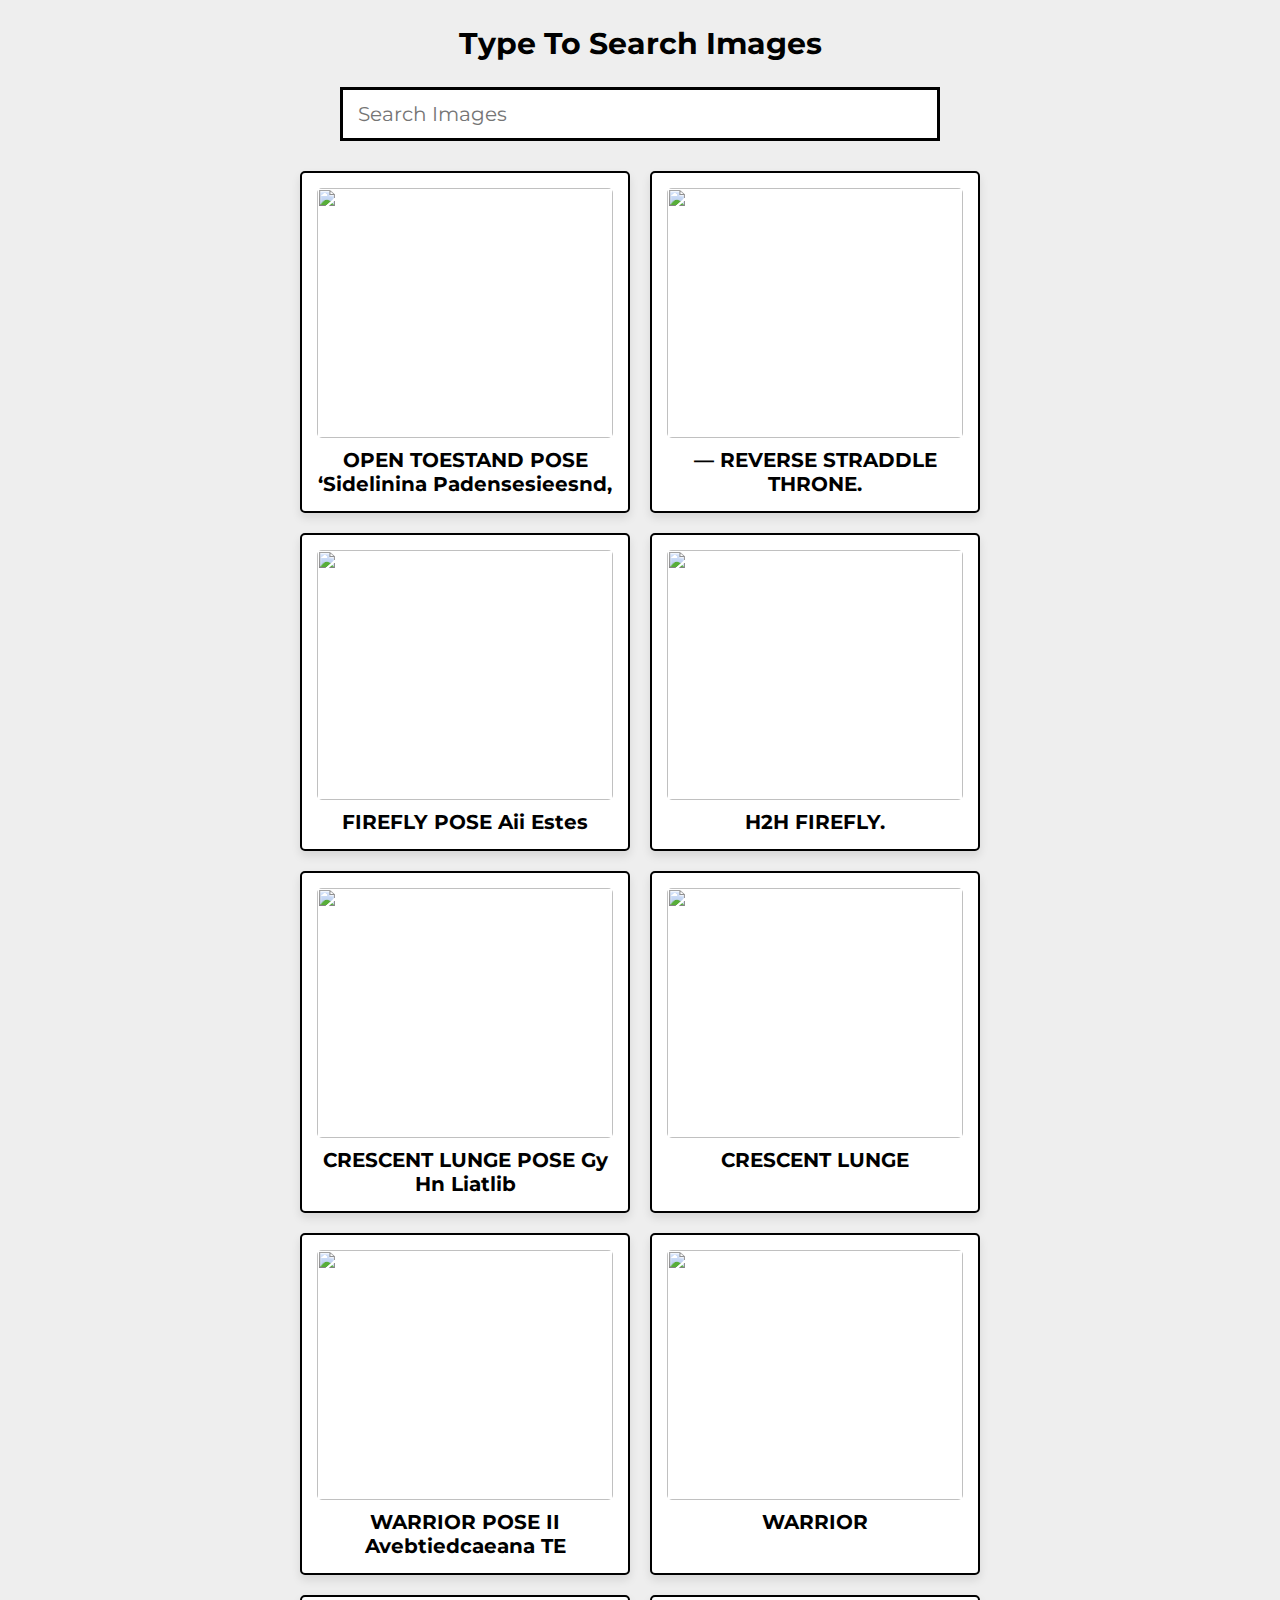
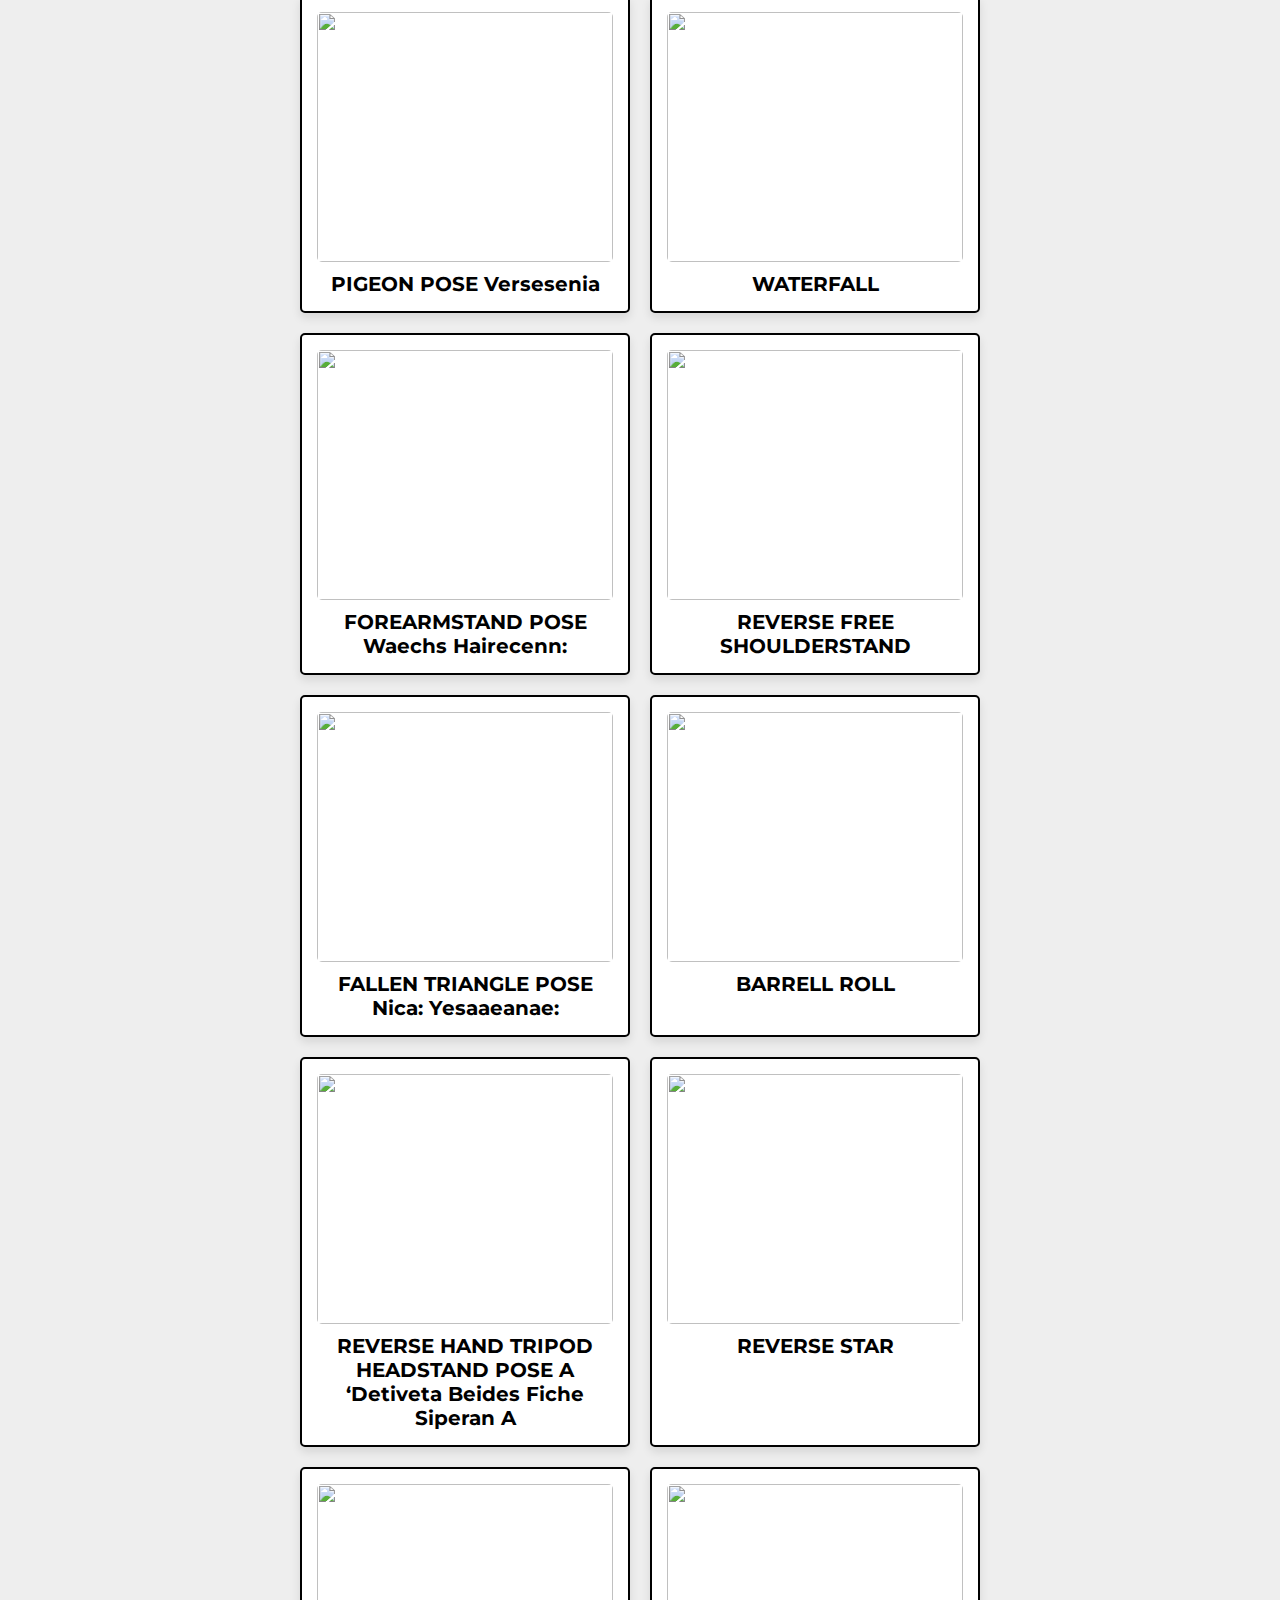
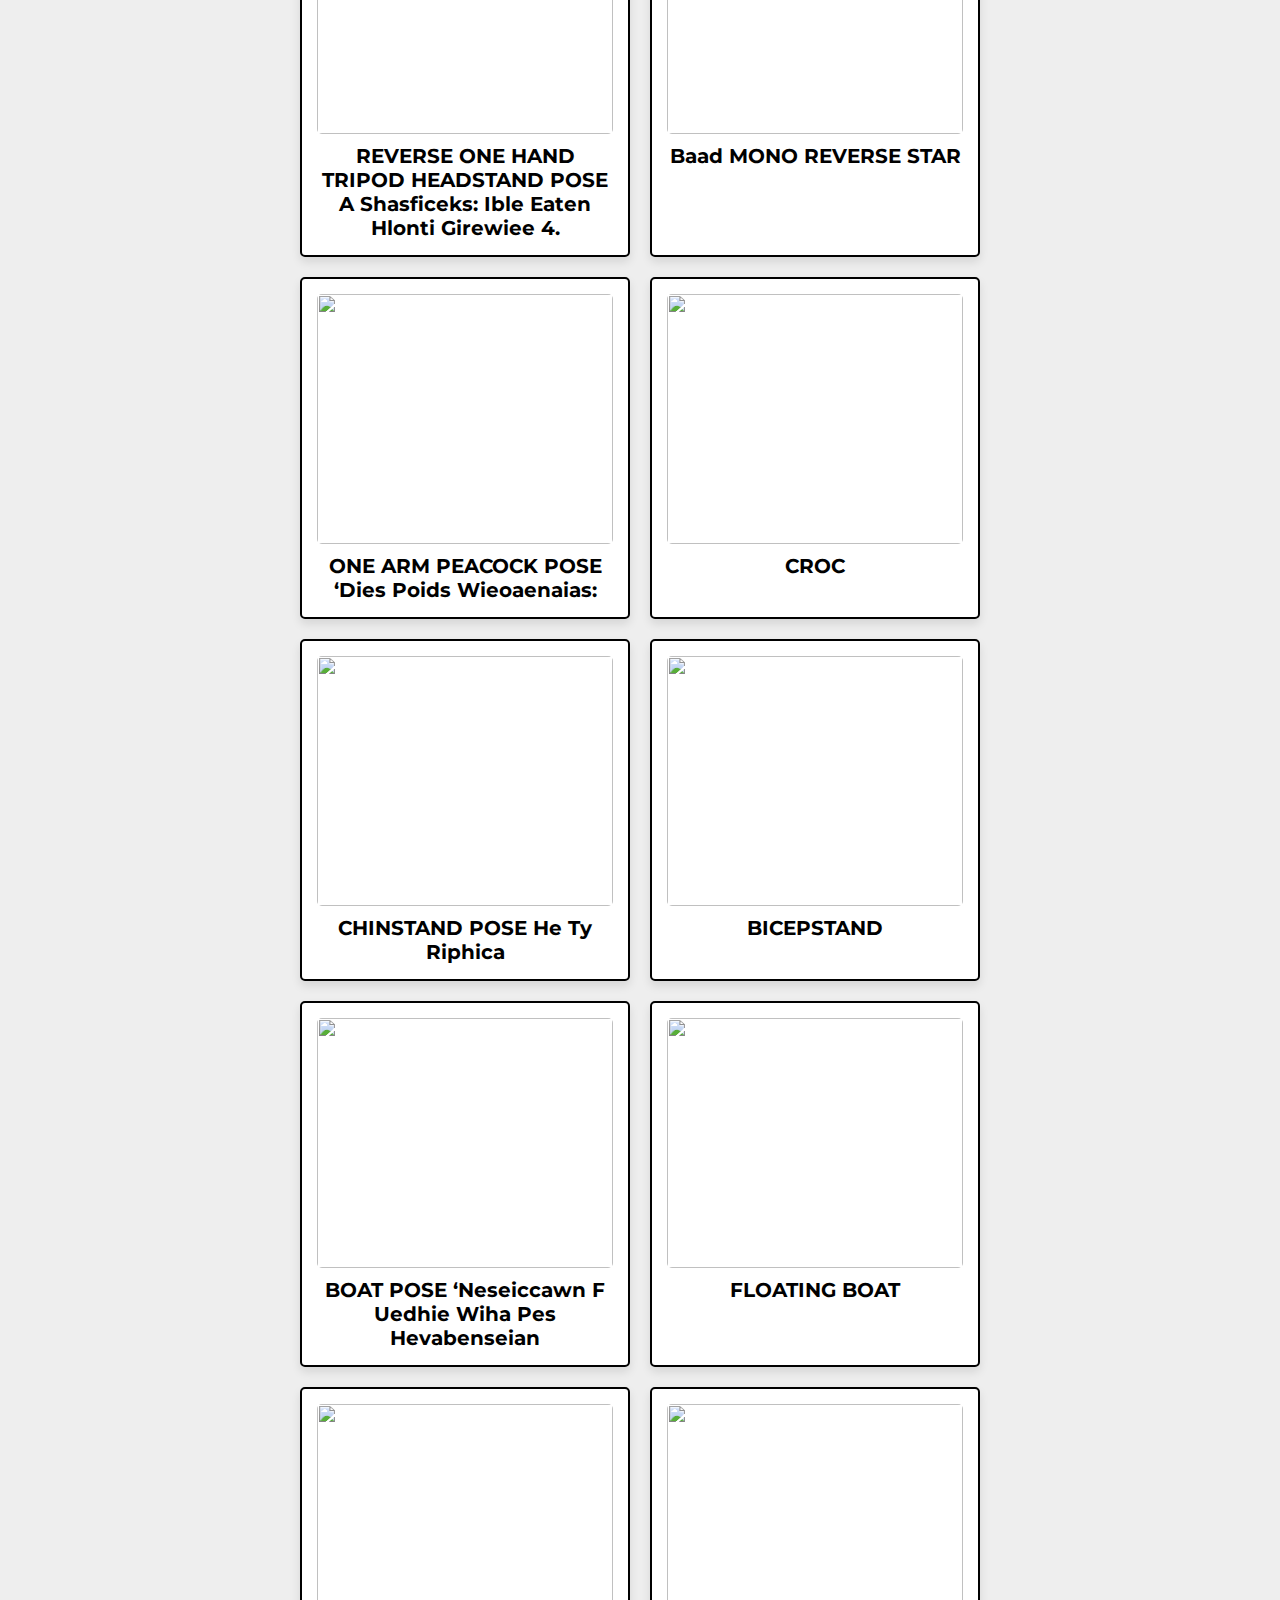
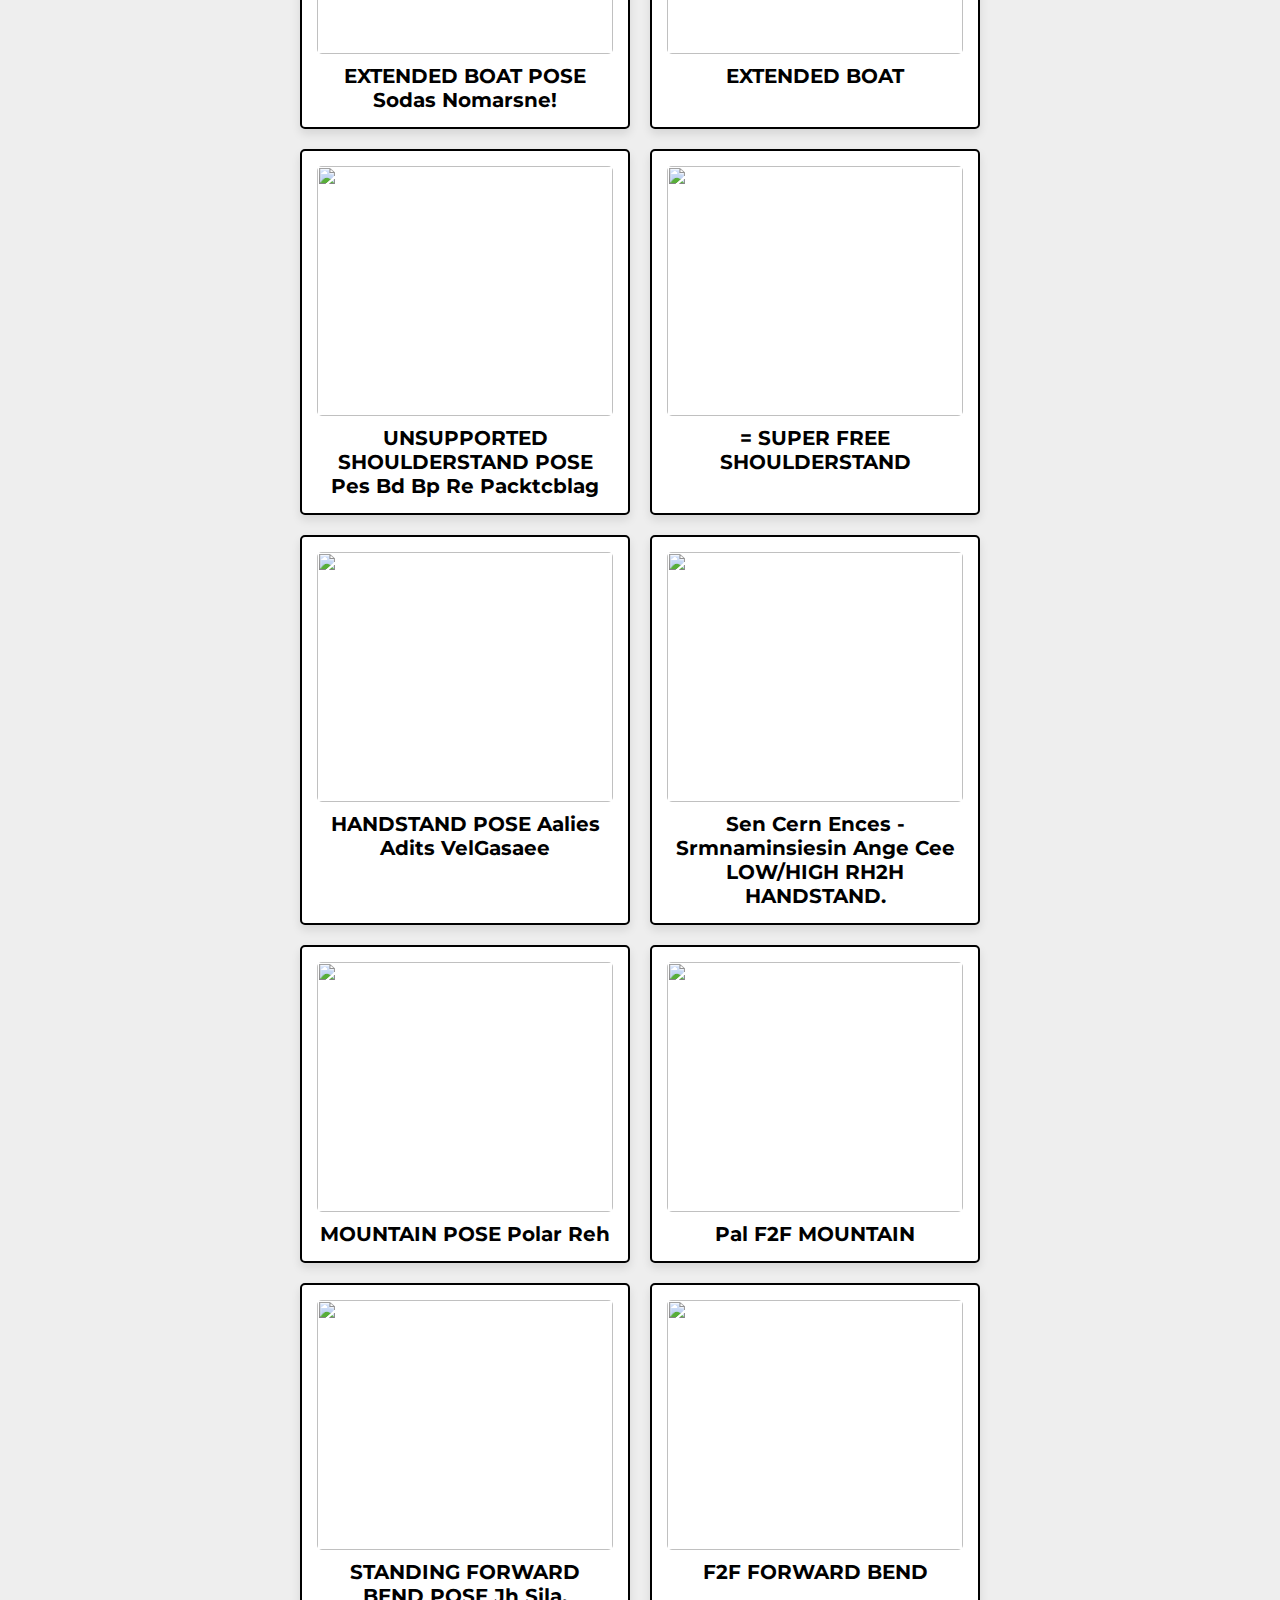
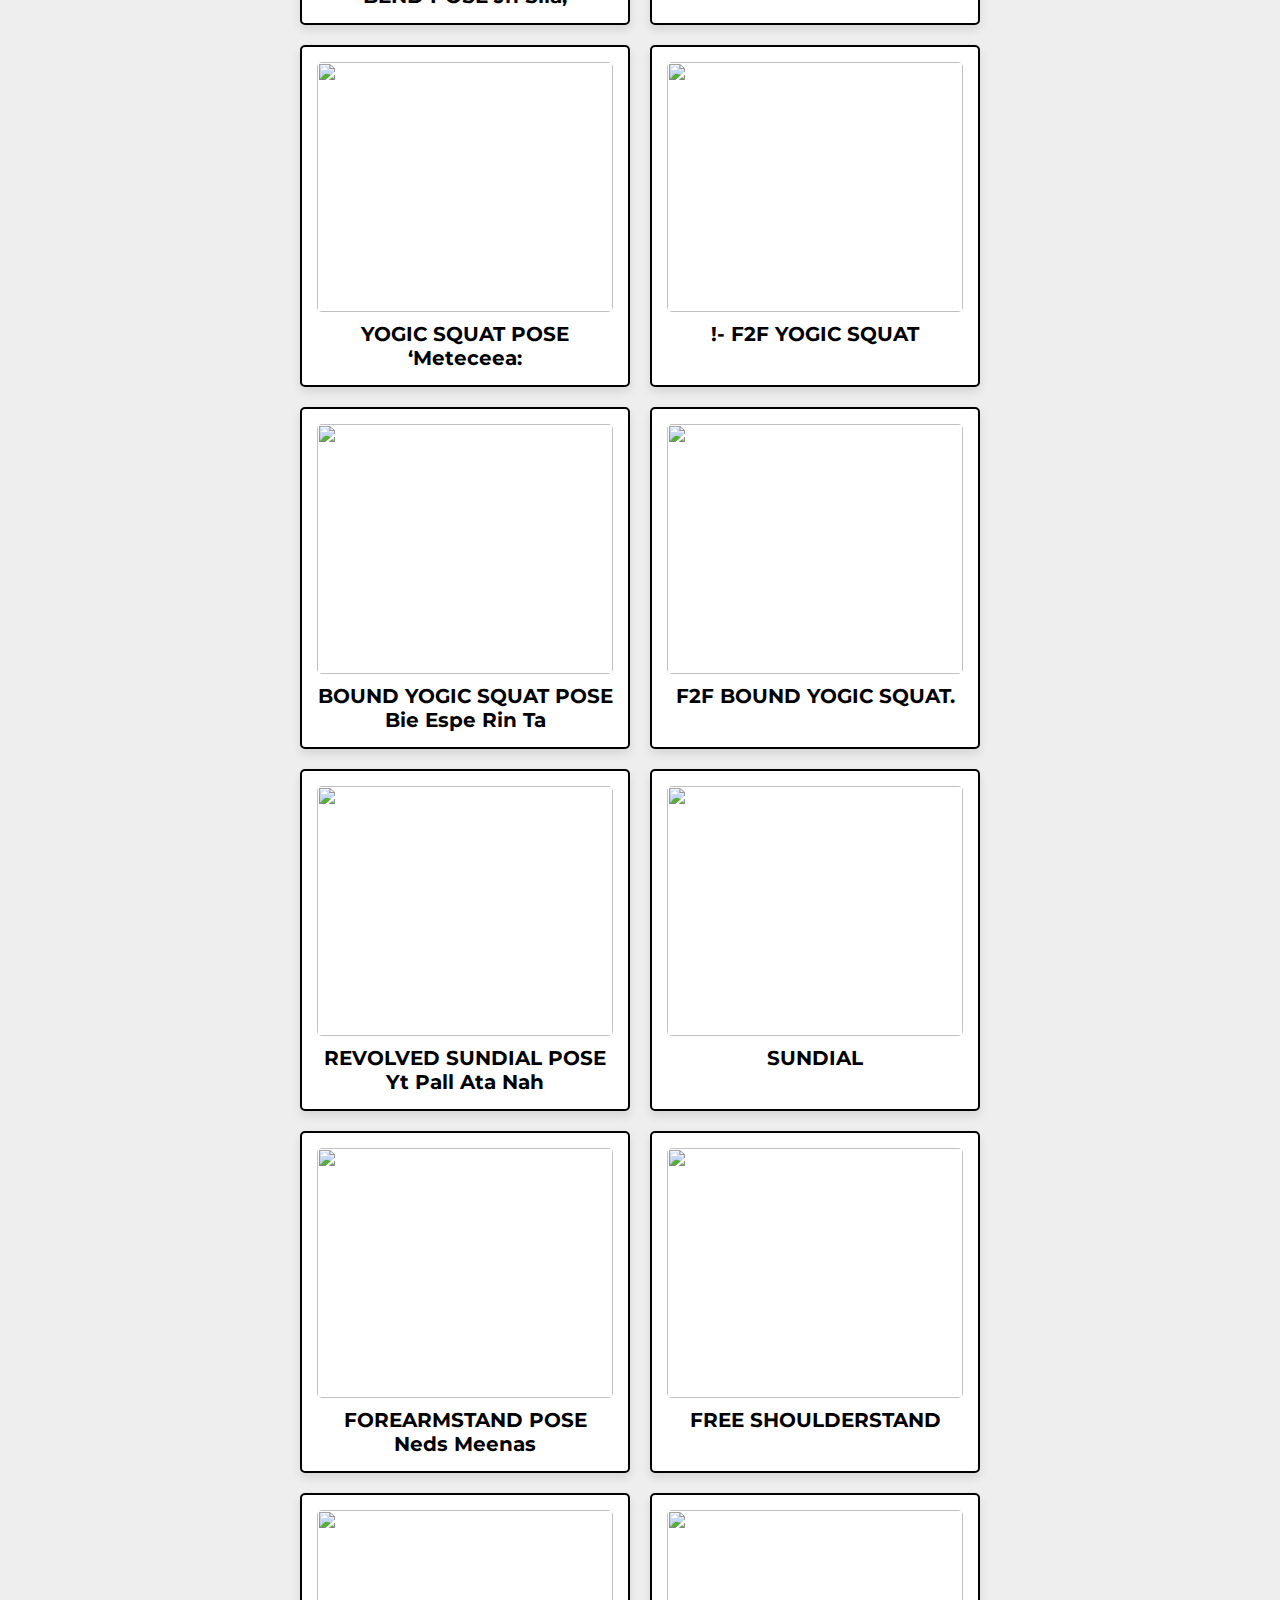
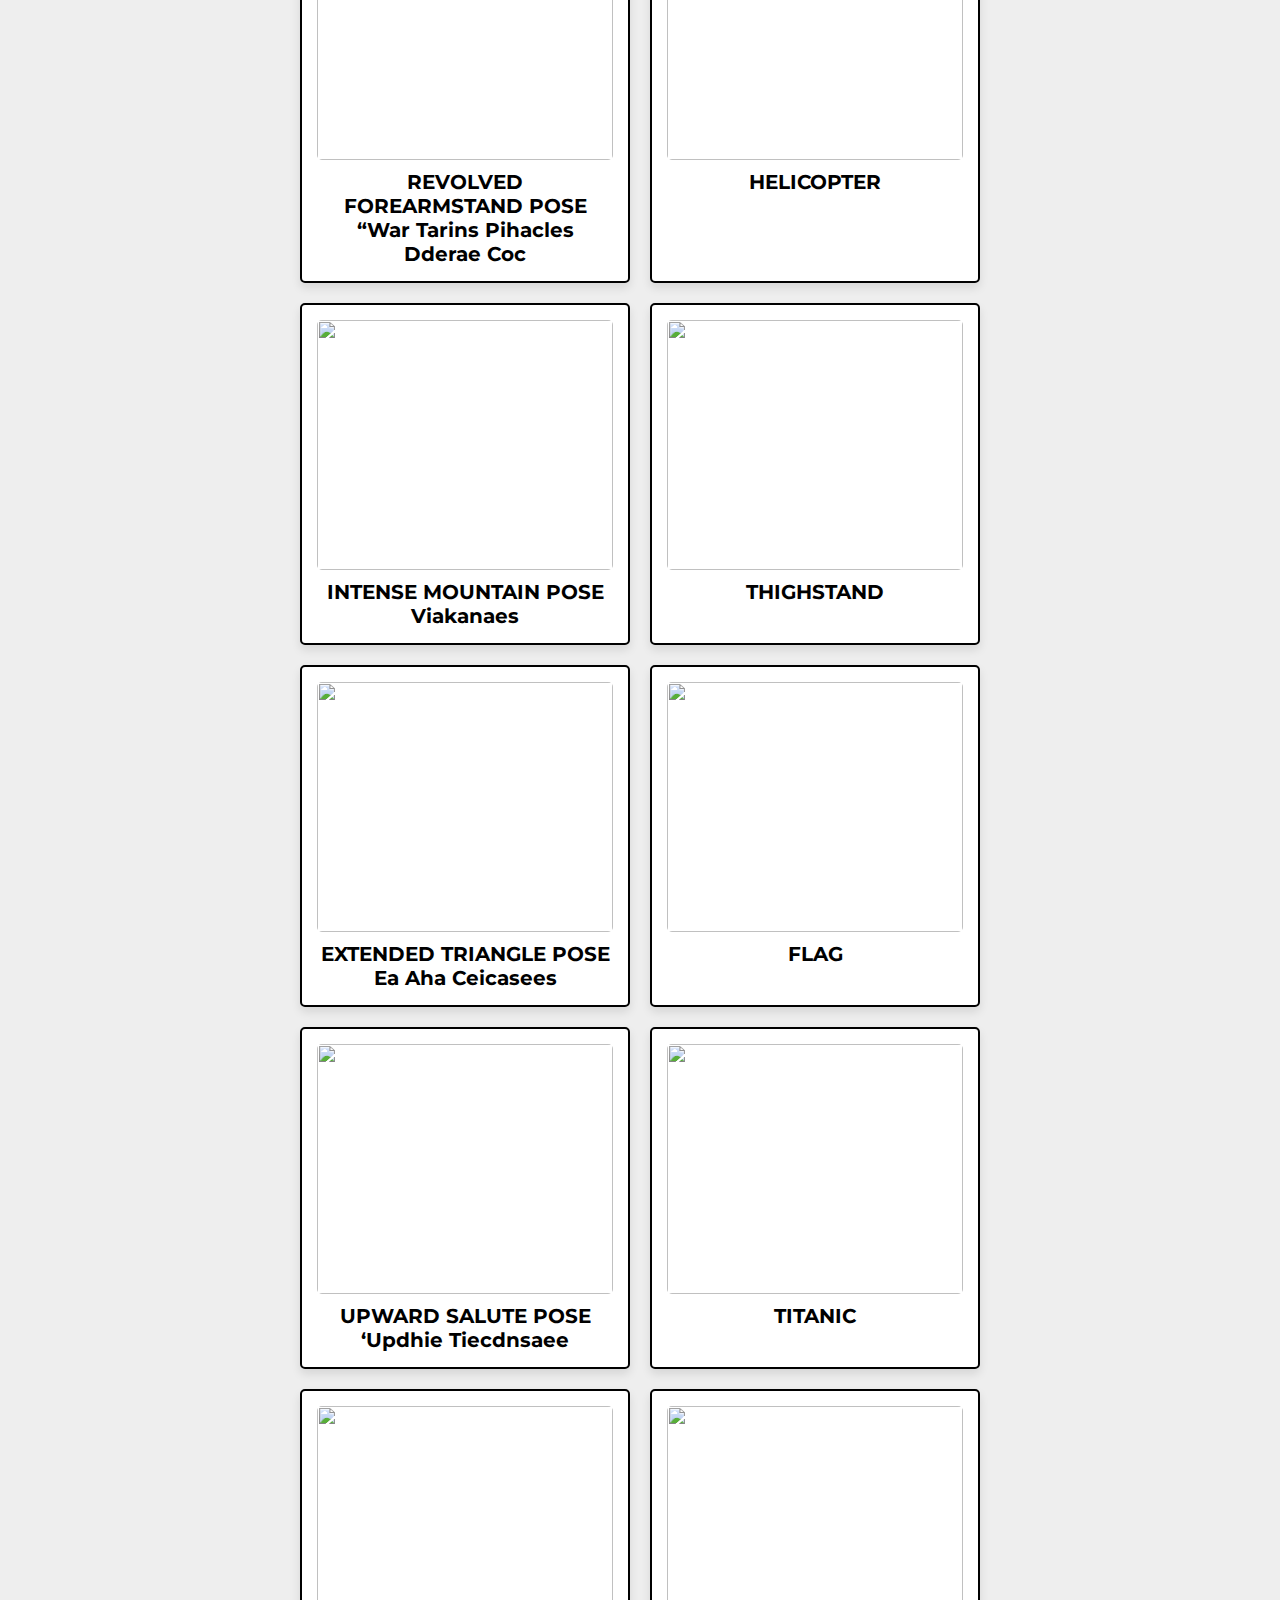
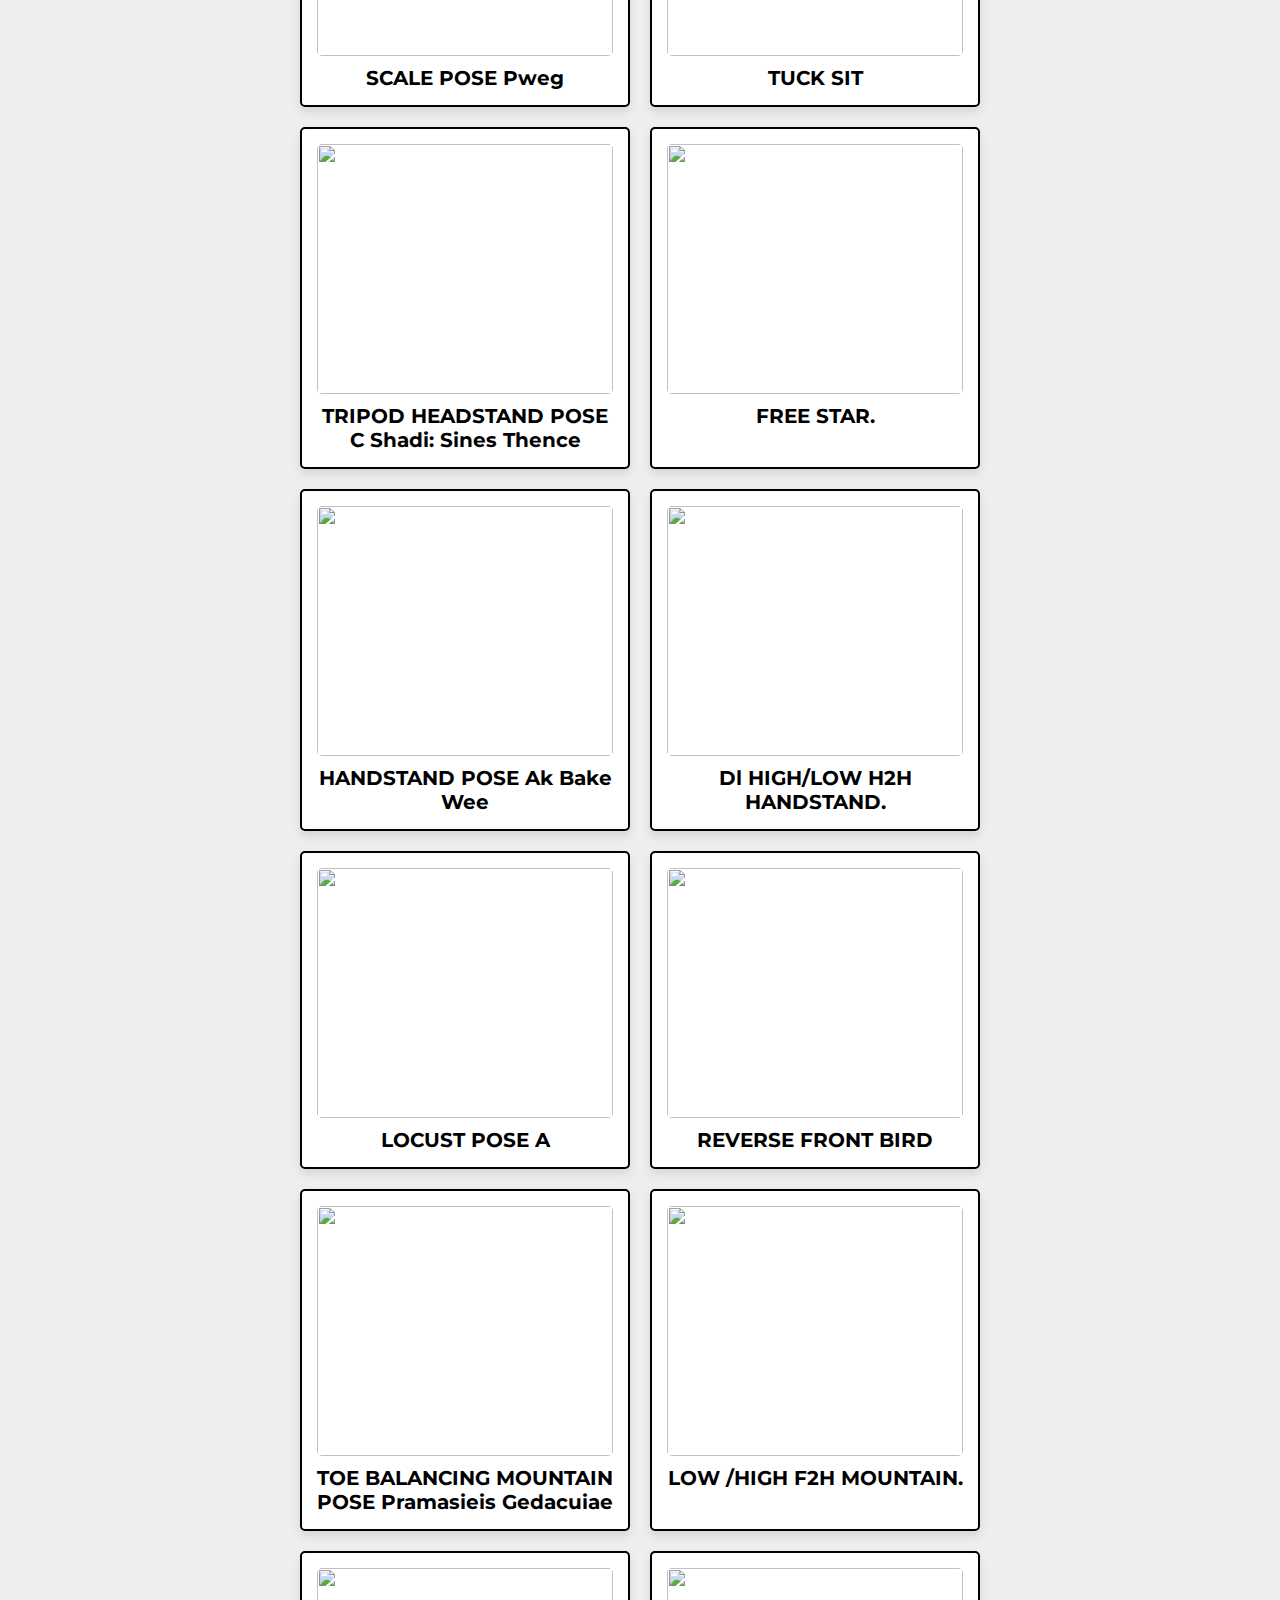
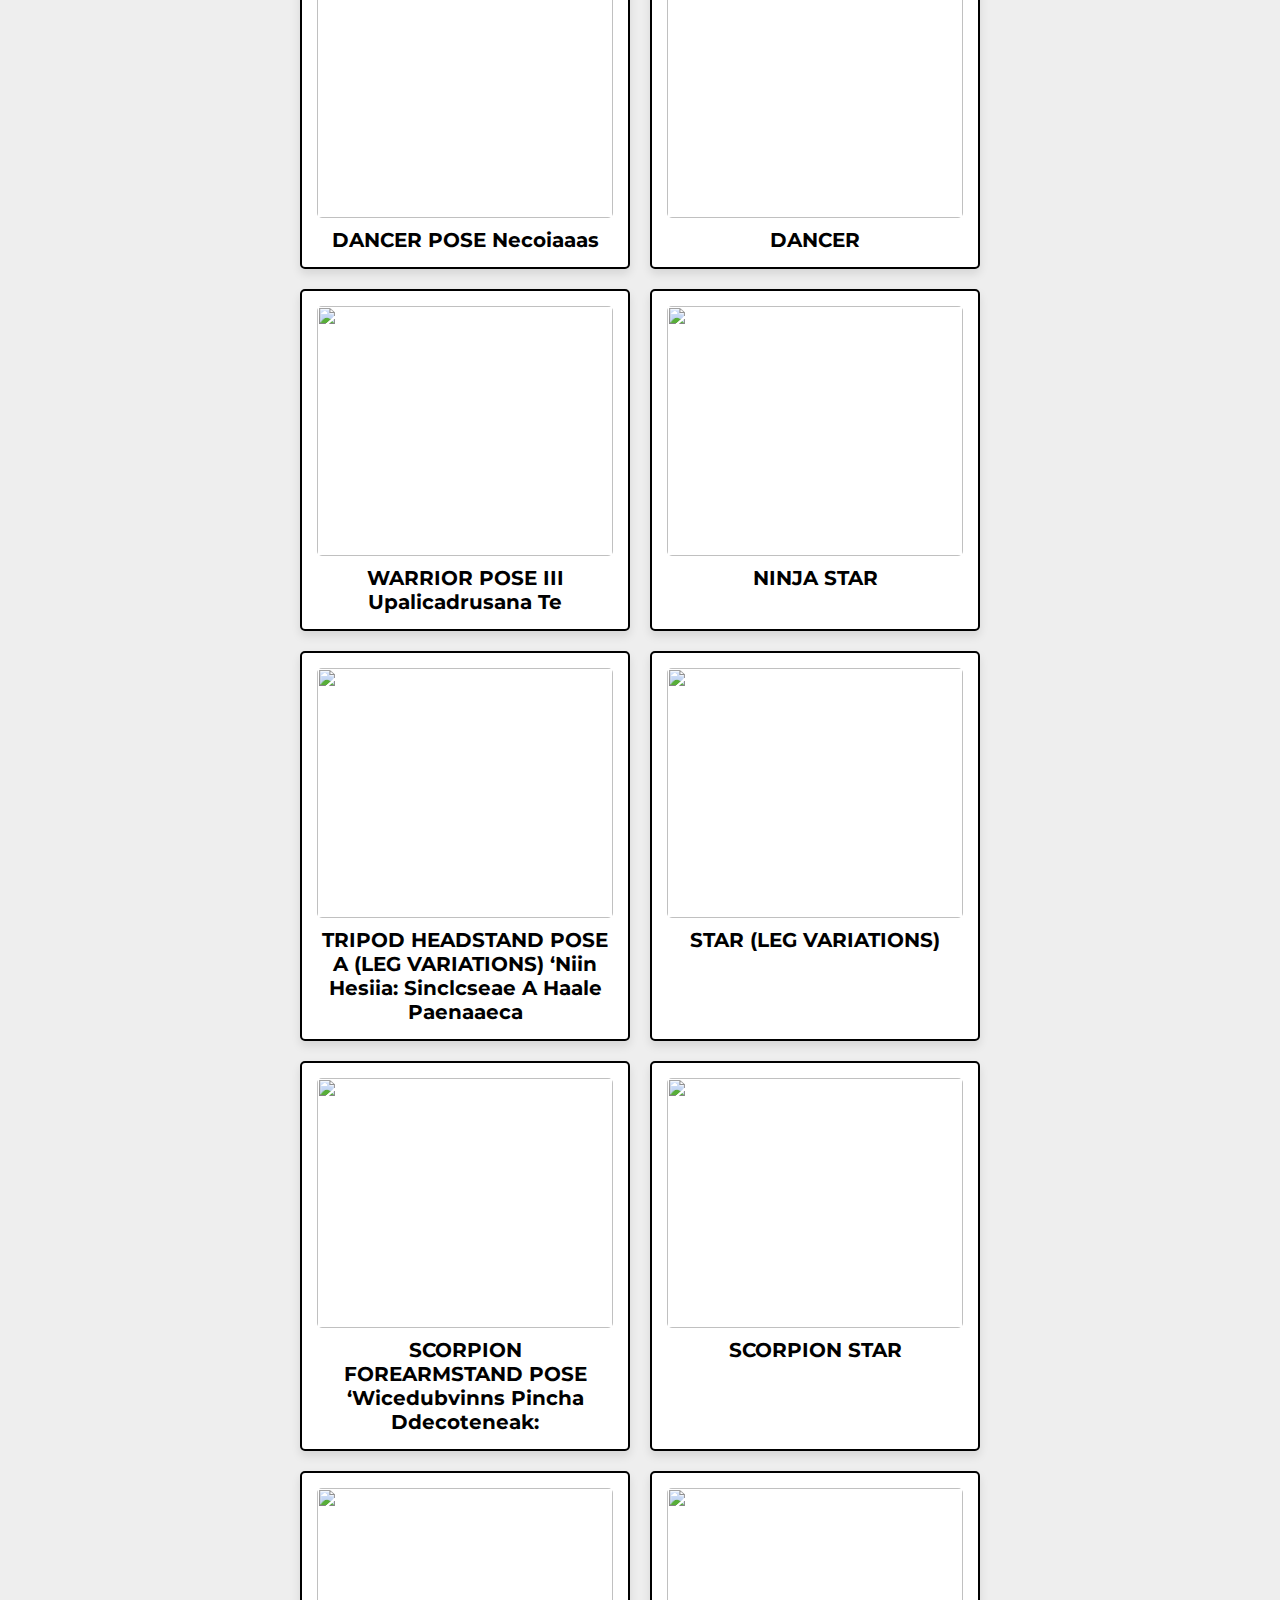
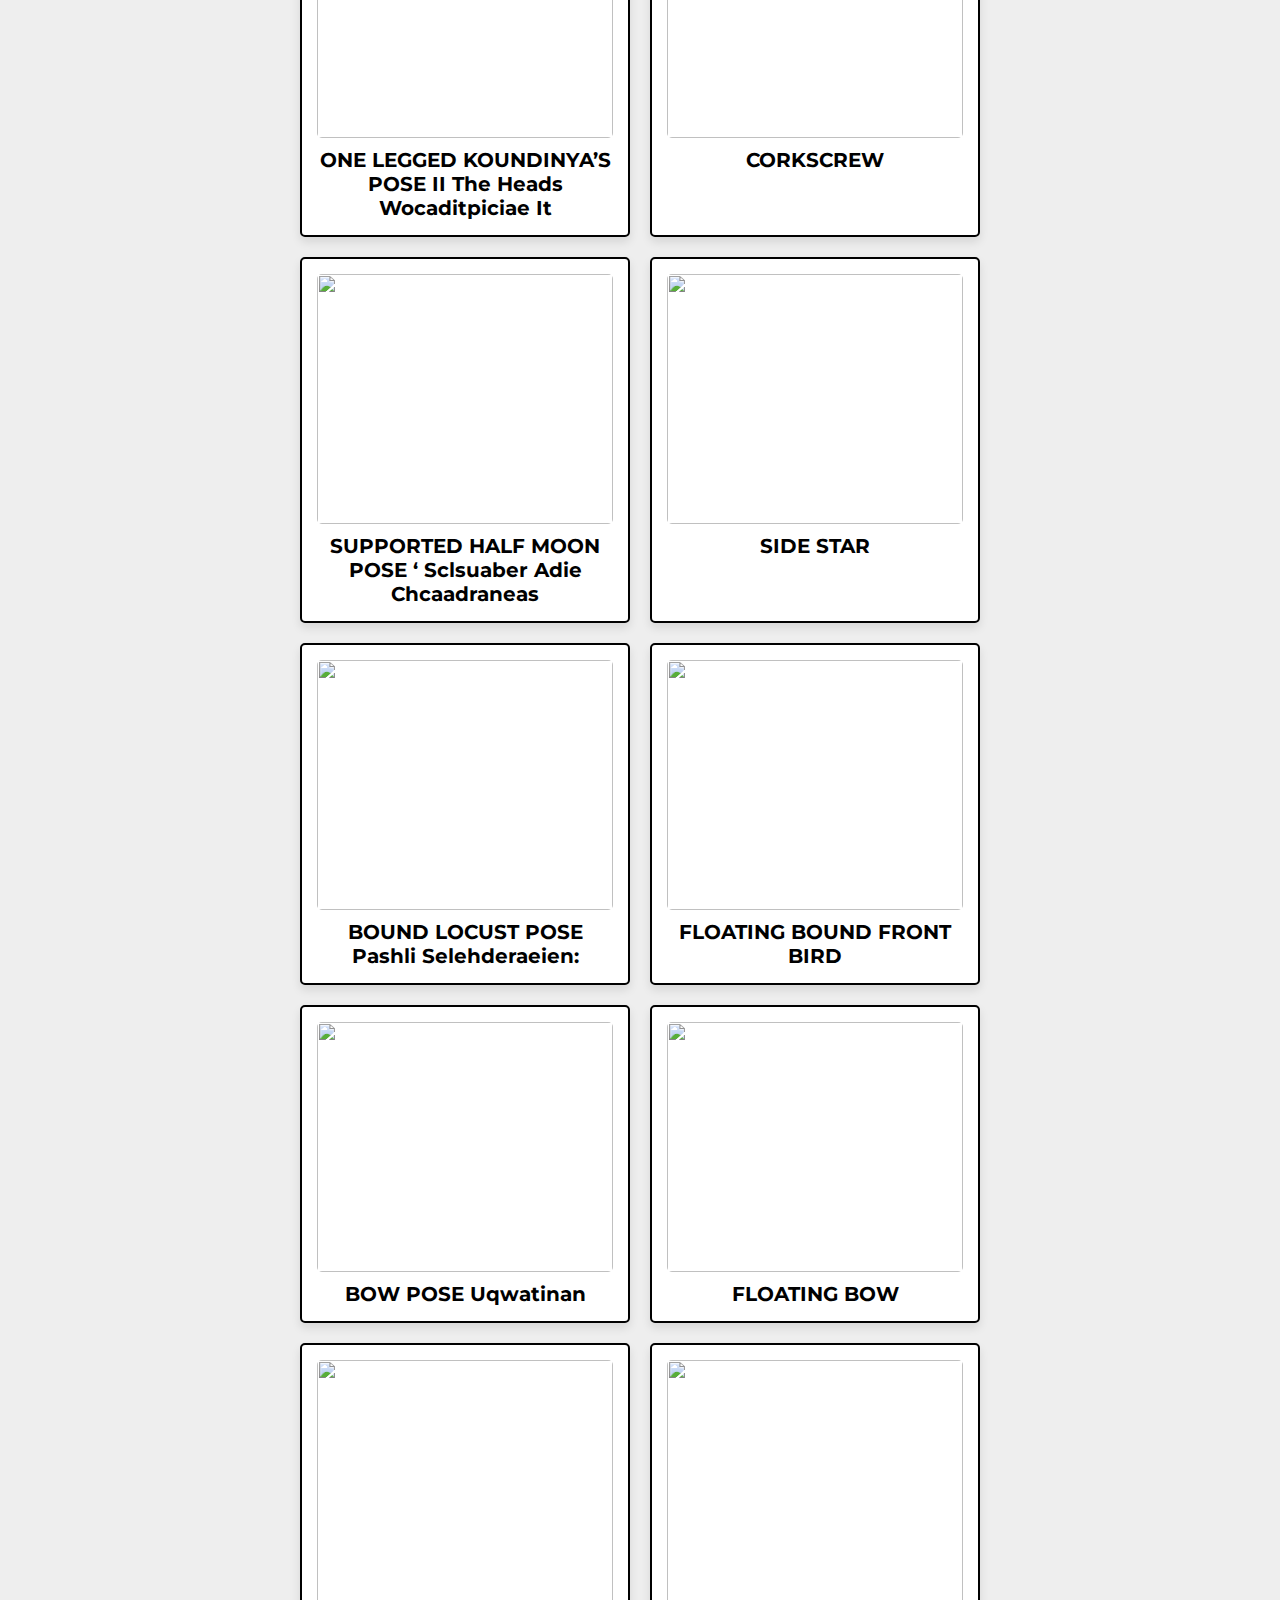
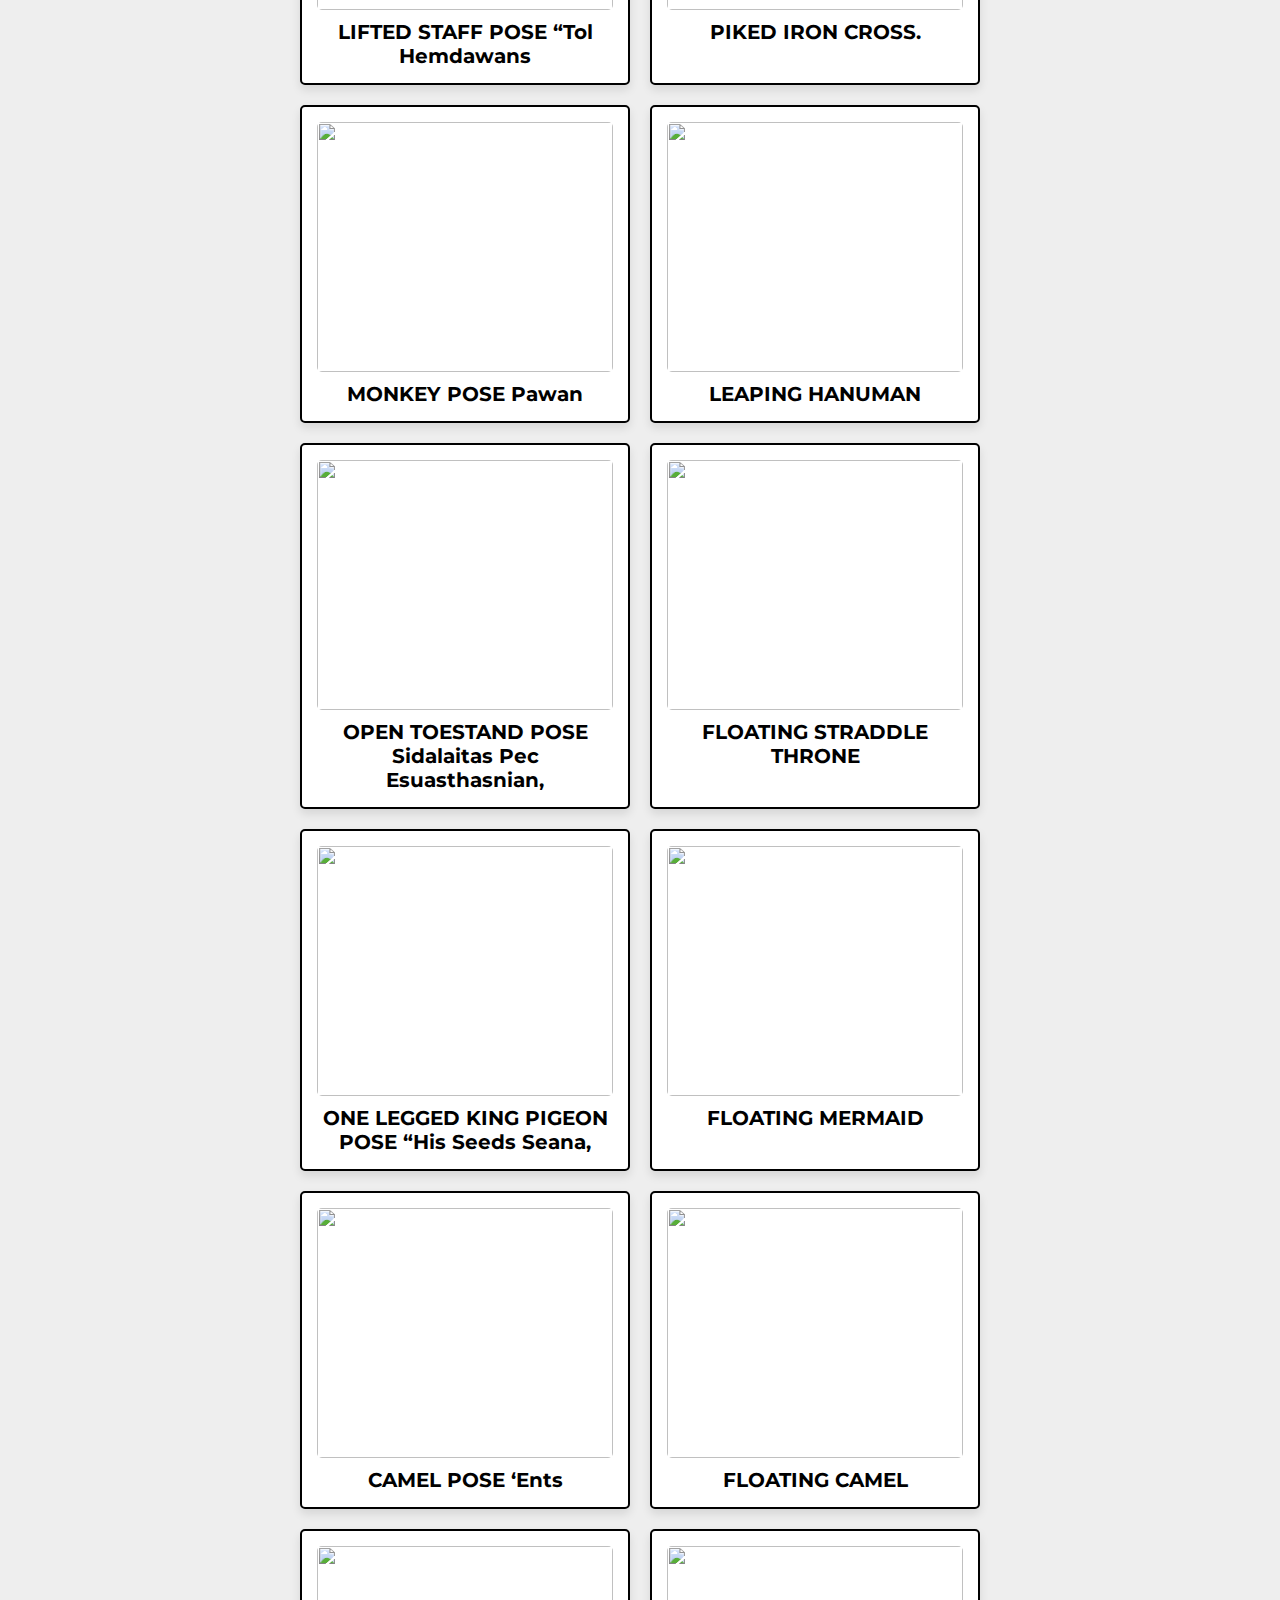
==== index.html @ 0b13fa34 "Rename acro.html to index.html" ====
<!DOCTYPE html>
<html lang="en">
<head>
   <meta charset="UTF-8">
   <meta http-equiv="X-UA-Compatible" content="IE=edge">
   <meta name="viewport" content="width=device-width, initial-scale=1.0">
   
   <!-- custom css file link  -->
   <link rel="stylesheet" href="css/style.css">

</head>
<body>
   
<div class="container">

   <h1 class="heading">type to search images</h1>

   <input type="text" placeholder="search images" id="search-box">

   <div class="image-container">

      <div class="image" data-title="open toestand pose

‘sidelinina padensesieesnd,

">
         <img src="https://static.wixstatic.com/media/093f35_bd94738fb6e3492eb320ffa0ceab9ff8~mv2_d_3544_3544_s_4_2.jpg/v1/fill/w_458,h_458,al_c,q_80,usm_0.66_1.00_0.01/093f35_bd94738fb6e3492eb320ffa0ceab9ff8~mv2_d_3544_3544_s_4_2.jpg" alt="">
         <h3>OPEN TOESTAND POSE

‘Sidelinina Padensesieesnd,

</h3>
      </div><div class="image" data-title="—
reverse straddle throne.

">
         <img src="https://static.wixstatic.com/media/093f35_8559cc4ee813451e8550ca9e19fa823b~mv2_d_3544_3544_s_4_2.jpg/v1/fill/w_458,h_458,al_c,q_80,usm_0.66_1.00_0.01/093f35_8559cc4ee813451e8550ca9e19fa823b~mv2_d_3544_3544_s_4_2.jpg" alt="">
         <h3>—
REVERSE STRADDLE THRONE.

</h3>
      </div><div class="image" data-title="firefly pose

aii estes

">
         <img src="https://static.wixstatic.com/media/093f35_492a5c2cd91d4fceb5a4887cab73bfb8~mv2_d_3544_3544_s_4_2.jpg/v1/fill/w_458,h_458,al_c,q_80,usm_0.66_1.00_0.01/093f35_492a5c2cd91d4fceb5a4887cab73bfb8~mv2_d_3544_3544_s_4_2.jpg" alt="">
         <h3>FIREFLY POSE

aii estes

</h3>
      </div><div class="image" data-title="h2h firefly.

">
         <img src="https://static.wixstatic.com/media/093f35_d3642fa798fe48b49b93a02ef438e22e~mv2_d_3544_3544_s_4_2.jpg/v1/fill/w_458,h_458,al_c,q_80,usm_0.66_1.00_0.01/093f35_d3642fa798fe48b49b93a02ef438e22e~mv2_d_3544_3544_s_4_2.jpg" alt="">
         <h3>H2H FIREFLY.

</h3>
      </div><div class="image" data-title="crescent lunge pose

gy hn liatlib

">
         <img src="https://static.wixstatic.com/media/093f35_b24531635b474901bd7ef8a995a9bc8b~mv2_d_3544_3544_s_4_2.jpg/v1/fill/w_458,h_458,al_c,q_80,usm_0.66_1.00_0.01/093f35_b24531635b474901bd7ef8a995a9bc8b~mv2_d_3544_3544_s_4_2.jpg" alt="">
         <h3>CRESCENT LUNGE POSE

gy hn liatlib

</h3>
      </div><div class="image" data-title="crescent lunge

">
         <img src="https://static.wixstatic.com/media/093f35_fac4603144464b60af4e9c8cf1b55932~mv2_d_3544_3544_s_4_2.jpg/v1/fill/w_458,h_458,al_c,q_80,usm_0.66_1.00_0.01/093f35_fac4603144464b60af4e9c8cf1b55932~mv2_d_3544_3544_s_4_2.jpg" alt="">
         <h3>CRESCENT LUNGE

</h3>
      </div><div class="image" data-title="warrior pose ii

avebtiedcaeana te

">
         <img src="https://static.wixstatic.com/media/093f35_9bdc96ab8c764dd7b23988d3694ddd84~mv2_d_3544_3544_s_4_2.jpg/v1/fill/w_458,h_458,al_c,q_80,usm_0.66_1.00_0.01/093f35_9bdc96ab8c764dd7b23988d3694ddd84~mv2_d_3544_3544_s_4_2.jpg" alt="">
         <h3>WARRIOR POSE II

Avebtiedcaeana TE

</h3>
      </div><div class="image" data-title="warrior

">
         <img src="https://static.wixstatic.com/media/093f35_45ea18cd768848d7abb030e209ee00d5~mv2_d_3544_3544_s_4_2.jpg/v1/fill/w_458,h_458,al_c,q_80,usm_0.66_1.00_0.01/093f35_45ea18cd768848d7abb030e209ee00d5~mv2_d_3544_3544_s_4_2.jpg" alt="">
         <h3>WARRIOR

</h3>
      </div><div class="image" data-title="pigeon pose

versesenia

">
         <img src="https://static.wixstatic.com/media/093f35_73ffa2e74f274dfabe2f41838e729b07~mv2_d_3544_3544_s_4_2.jpg/v1/fill/w_458,h_458,al_c,q_80,usm_0.66_1.00_0.01/093f35_73ffa2e74f274dfabe2f41838e729b07~mv2_d_3544_3544_s_4_2.jpg" alt="">
         <h3>PIGEON POSE

Versesenia

</h3>
      </div><div class="image" data-title="waterfall

">
         <img src="https://static.wixstatic.com/media/093f35_1ed6163a323547609981e2c2bc161d73~mv2_d_3544_3544_s_4_2.jpg/v1/fill/w_458,h_458,al_c,q_80,usm_0.66_1.00_0.01/093f35_1ed6163a323547609981e2c2bc161d73~mv2_d_3544_3544_s_4_2.jpg" alt="">
         <h3>WATERFALL

</h3>
      </div><div class="image" data-title="forearmstand pose

waechs hairecenn:

">
         <img src="https://static.wixstatic.com/media/093f35_96c210932231447bbbb2be4152798ae4~mv2_d_3544_3544_s_4_2.jpg/v1/fill/w_458,h_458,al_c,q_80,usm_0.66_1.00_0.01/093f35_96c210932231447bbbb2be4152798ae4~mv2_d_3544_3544_s_4_2.jpg" alt="">
         <h3>FOREARMSTAND POSE

Waechs hairecenn:

</h3>
      </div><div class="image" data-title="reverse free shoulderstand

">
         <img src="https://static.wixstatic.com/media/093f35_408edd630bf142b782993c84502bbb0c~mv2_d_3544_3544_s_4_2.jpg/v1/fill/w_458,h_458,al_c,q_80,usm_0.66_1.00_0.01/093f35_408edd630bf142b782993c84502bbb0c~mv2_d_3544_3544_s_4_2.jpg" alt="">
         <h3>REVERSE FREE SHOULDERSTAND

</h3>
      </div><div class="image" data-title="fallen triangle pose

nica: yesaaeanae:

">
         <img src="https://static.wixstatic.com/media/093f35_406dcb203b5c44499f57bd034e26dc0d~mv2_d_3544_3544_s_4_2.jpg/v1/fill/w_458,h_458,al_c,q_80,usm_0.66_1.00_0.01/093f35_406dcb203b5c44499f57bd034e26dc0d~mv2_d_3544_3544_s_4_2.jpg" alt="">
         <h3>FALLEN TRIANGLE POSE

nica: Yesaaeanae:

</h3>
      </div><div class="image" data-title="barrell roll

">
         <img src="https://static.wixstatic.com/media/093f35_f4b3c4cbd5e948b79053cfdf5972e104~mv2_d_3544_3544_s_4_2.jpg/v1/fill/w_458,h_458,al_c,q_80,usm_0.66_1.00_0.01/093f35_f4b3c4cbd5e948b79053cfdf5972e104~mv2_d_3544_3544_s_4_2.jpg" alt="">
         <h3>BARRELL ROLL

</h3>
      </div><div class="image" data-title="reverse hand tripod headstand pose a

‘detiveta beides fiche siperan a

">
         <img src="https://static.wixstatic.com/media/093f35_c5c3de466bcf4d5b95e694e0d5a4115b~mv2_d_3544_3544_s_4_2.jpg/v1/fill/w_458,h_458,al_c,q_80,usm_0.66_1.00_0.01/093f35_c5c3de466bcf4d5b95e694e0d5a4115b~mv2_d_3544_3544_s_4_2.jpg" alt="">
         <h3>REVERSE HAND TRIPOD HEADSTAND POSE A

‘detiveta beides Fiche Siperan A

</h3>
      </div><div class="image" data-title="reverse star

">
         <img src="https://static.wixstatic.com/media/093f35_f50e644b1f1f497095212bf8e861e5bb~mv2_d_3544_3544_s_4_2.jpg/v1/fill/w_458,h_458,al_c,q_80,usm_0.66_1.00_0.01/093f35_f50e644b1f1f497095212bf8e861e5bb~mv2_d_3544_3544_s_4_2.jpg" alt="">
         <h3>REVERSE STAR

</h3>
      </div><div class="image" data-title="reverse one hand tripod headstand pose a

shasficeks: ible eaten hlonti girewiee 4.

">
         <img src="https://static.wixstatic.com/media/093f35_84bf2656adab4da289db9a9c4861c80b~mv2_d_3544_3544_s_4_2.jpg/v1/fill/w_458,h_458,al_c,q_80,usm_0.66_1.00_0.01/093f35_84bf2656adab4da289db9a9c4861c80b~mv2_d_3544_3544_s_4_2.jpg" alt="">
         <h3>REVERSE ONE HAND TRIPOD HEADSTAND POSE A

Shasficeks: ible eaten Hlonti Girewiee 4.

</h3>
      </div><div class="image" data-title="baad
mono reverse star

">
         <img src="https://static.wixstatic.com/media/093f35_dbf96268ee98427e9d20195885623128~mv2_d_3544_3544_s_4_2.jpg/v1/fill/w_458,h_458,al_c,q_80,usm_0.66_1.00_0.01/093f35_dbf96268ee98427e9d20195885623128~mv2_d_3544_3544_s_4_2.jpg" alt="">
         <h3>baad
MONO REVERSE STAR

</h3>
      </div><div class="image" data-title="one arm peacock pose

‘dies poids wieoaenaias:

">
         <img src="https://static.wixstatic.com/media/093f35_623bc4820b1240a6a3ff5d5a6d6e82e1~mv2_d_3544_3544_s_4_2.jpg/v1/fill/w_458,h_458,al_c,q_80,usm_0.66_1.00_0.01/093f35_623bc4820b1240a6a3ff5d5a6d6e82e1~mv2_d_3544_3544_s_4_2.jpg" alt="">
         <h3>ONE ARM PEACOCK POSE

‘Dies Poids Wieoaenaias:

</h3>
      </div><div class="image" data-title="croc

">
         <img src="https://static.wixstatic.com/media/093f35_e42c5c937bb74efca61231e11b053c79~mv2_d_3544_3544_s_4_2.jpg/v1/fill/w_458,h_458,al_c,q_80,usm_0.66_1.00_0.01/093f35_e42c5c937bb74efca61231e11b053c79~mv2_d_3544_3544_s_4_2.jpg" alt="">
         <h3>CROC

</h3>
      </div><div class="image" data-title="chinstand pose

he ty riphica

">
         <img src="https://static.wixstatic.com/media/093f35_525f26fd5b664823818ce26e0c23e018~mv2_d_3544_3544_s_4_2.jpg/v1/fill/w_458,h_458,al_c,q_80,usm_0.66_1.00_0.01/093f35_525f26fd5b664823818ce26e0c23e018~mv2_d_3544_3544_s_4_2.jpg" alt="">
         <h3>CHINSTAND POSE

he ty Riphica

</h3>
      </div><div class="image" data-title="bicepstand

">
         <img src="https://static.wixstatic.com/media/093f35_ca5a6f426f324c048fc614782450e0f4~mv2_d_3544_3544_s_4_2.jpg/v1/fill/w_458,h_458,al_c,q_80,usm_0.66_1.00_0.01/093f35_ca5a6f426f324c048fc614782450e0f4~mv2_d_3544_3544_s_4_2.jpg" alt="">
         <h3>BICEPSTAND

</h3>
      </div><div class="image" data-title="boat pose

‘neseiccawn f uedhie wiha pes hevabenseian

">
         <img src="https://static.wixstatic.com/media/093f35_5cc4273ab6df4077926f28fdc6d9f7ec~mv2_d_3544_3544_s_4_2.jpg/v1/fill/w_458,h_458,al_c,q_80,usm_0.66_1.00_0.01/093f35_5cc4273ab6df4077926f28fdc6d9f7ec~mv2_d_3544_3544_s_4_2.jpg" alt="">
         <h3>BOAT POSE

‘Neseiccawn f Uedhie wiha Pes hevabenseian

</h3>
      </div><div class="image" data-title="floating boat

">
         <img src="https://static.wixstatic.com/media/093f35_50b9e088cfb2418db671ea6073229221~mv2_d_3544_3544_s_4_2.jpg/v1/fill/w_458,h_458,al_c,q_80,usm_0.66_1.00_0.01/093f35_50b9e088cfb2418db671ea6073229221~mv2_d_3544_3544_s_4_2.jpg" alt="">
         <h3>FLOATING BOAT

</h3>
      </div><div class="image" data-title="extended boat pose

sodas nomarsne!

">
         <img src="https://static.wixstatic.com/media/093f35_cc19b41023fa4ea682e7d0234e16edf0~mv2_d_3544_3544_s_4_2.jpg/v1/fill/w_458,h_458,al_c,q_80,usm_0.66_1.00_0.01/093f35_cc19b41023fa4ea682e7d0234e16edf0~mv2_d_3544_3544_s_4_2.jpg" alt="">
         <h3>EXTENDED BOAT POSE

Sodas Nomarsne!

</h3>
      </div><div class="image" data-title="extended boat

">
         <img src="https://static.wixstatic.com/media/093f35_fd26086469654029a4f98d921fd4d767~mv2_d_3544_3544_s_4_2.jpg/v1/fill/w_458,h_458,al_c,q_80,usm_0.66_1.00_0.01/093f35_fd26086469654029a4f98d921fd4d767~mv2_d_3544_3544_s_4_2.jpg" alt="">
         <h3>EXTENDED BOAT

</h3>
      </div><div class="image" data-title="unsupported shoulderstand pose

pes bd bp re packtcblag

">
         <img src="https://static.wixstatic.com/media/093f35_6078288da74849bb86fc2c533c372e20~mv2_d_3544_3544_s_4_2.jpg/v1/fill/w_458,h_458,al_c,q_80,usm_0.66_1.00_0.01/093f35_6078288da74849bb86fc2c533c372e20~mv2_d_3544_3544_s_4_2.jpg" alt="">
         <h3>UNSUPPORTED SHOULDERSTAND POSE

pes Bd Bp Re packtcblag

</h3>
      </div><div class="image" data-title="=
super free shoulderstand

">
         <img src="https://static.wixstatic.com/media/093f35_954d0d46fe1b433baca21f290ba60cb8~mv2_d_3544_3544_s_4_2.jpg/v1/fill/w_458,h_458,al_c,q_80,usm_0.66_1.00_0.01/093f35_954d0d46fe1b433baca21f290ba60cb8~mv2_d_3544_3544_s_4_2.jpg" alt="">
         <h3>=
SUPER FREE SHOULDERSTAND

</h3>
      </div><div class="image" data-title="handstand pose
aalies adits velgasaee

">
         <img src="https://static.wixstatic.com/media/093f35_e5dd6c30ee6e4044bc17c5b035997ffa~mv2_d_3544_3544_s_4_2.jpg/v1/fill/w_458,h_458,al_c,q_80,usm_0.66_1.00_0.01/093f35_e5dd6c30ee6e4044bc17c5b035997ffa~mv2_d_3544_3544_s_4_2.jpg" alt="">
         <h3>HANDSTAND POSE
Aalies adits VelGasaee

</h3>
      </div><div class="image" data-title="sen cern ences -srmnaminsiesin ange cee
low/high rh2h handstand.

">
         <img src="https://static.wixstatic.com/media/093f35_3be93a7a56e548b29a788a1df33b2f0d~mv2_d_3544_3544_s_4_2.jpg/v1/fill/w_458,h_458,al_c,q_80,usm_0.66_1.00_0.01/093f35_3be93a7a56e548b29a788a1df33b2f0d~mv2_d_3544_3544_s_4_2.jpg" alt="">
         <h3>Sen cern ences -srmnaminsiesin ange cee
LOW/HIGH RH2H HANDSTAND.

</h3>
      </div><div class="image" data-title="mountain pose

polar reh

">
         <img src="https://static.wixstatic.com/media/093f35_dd998a4043534fddb378a02b1be361e7~mv2_d_3544_3544_s_4_2.jpg/v1/fill/w_458,h_458,al_c,q_80,usm_0.66_1.00_0.01/093f35_dd998a4043534fddb378a02b1be361e7~mv2_d_3544_3544_s_4_2.jpg" alt="">
         <h3>MOUNTAIN POSE

Polar Reh

</h3>
      </div><div class="image" data-title="pal
f2f mountain

">
         <img src="https://static.wixstatic.com/media/093f35_8bbb7e511974404d9ce619b6df30c1e6~mv2_d_3544_3544_s_4_2.jpg/v1/fill/w_458,h_458,al_c,q_80,usm_0.66_1.00_0.01/093f35_8bbb7e511974404d9ce619b6df30c1e6~mv2_d_3544_3544_s_4_2.jpg" alt="">
         <h3>Pal
F2F MOUNTAIN

</h3>
      </div><div class="image" data-title="standing forward bend pose

jh sila,

">
         <img src="https://static.wixstatic.com/media/093f35_691c9082fea44b6686dd27b0f3a34c7f~mv2_d_3544_3544_s_4_2.jpg/v1/fill/w_458,h_458,al_c,q_80,usm_0.66_1.00_0.01/093f35_691c9082fea44b6686dd27b0f3a34c7f~mv2_d_3544_3544_s_4_2.jpg" alt="">
         <h3>STANDING FORWARD BEND POSE

jh Sila,

</h3>
      </div><div class="image" data-title="f2f forward bend

">
         <img src="https://static.wixstatic.com/media/093f35_ed207c3869114e35a4895ea4a56c0418~mv2_d_3544_3544_s_4_2.jpg/v1/fill/w_458,h_458,al_c,q_80,usm_0.66_1.00_0.01/093f35_ed207c3869114e35a4895ea4a56c0418~mv2_d_3544_3544_s_4_2.jpg" alt="">
         <h3>F2F FORWARD BEND

</h3>
      </div><div class="image" data-title="yogic squat pose

‘meteceea:

">
         <img src="https://static.wixstatic.com/media/093f35_4749461fc0a648e1a2bfbfe5c1712ec5~mv2_d_3544_3544_s_4_2.jpg/v1/fill/w_458,h_458,al_c,q_80,usm_0.66_1.00_0.01/093f35_4749461fc0a648e1a2bfbfe5c1712ec5~mv2_d_3544_3544_s_4_2.jpg" alt="">
         <h3>YOGIC SQUAT POSE

‘Meteceea:

</h3>
      </div><div class="image" data-title="!-
f2f yogic squat

">
         <img src="https://static.wixstatic.com/media/093f35_2caa06f0243044f1aef6db707ed979e1~mv2_d_3544_3544_s_4_2.jpg/v1/fill/w_458,h_458,al_c,q_80,usm_0.66_1.00_0.01/093f35_2caa06f0243044f1aef6db707ed979e1~mv2_d_3544_3544_s_4_2.jpg" alt="">
         <h3>!-
F2F YOGIC SQUAT

</h3>
      </div><div class="image" data-title="bound yogic squat pose
bie espe rin ta

">
         <img src="https://static.wixstatic.com/media/093f35_00c6131d47c94d38b9d4ccf0d660c04e~mv2_d_3544_3544_s_4_2.jpg/v1/fill/w_458,h_458,al_c,q_80,usm_0.66_1.00_0.01/093f35_00c6131d47c94d38b9d4ccf0d660c04e~mv2_d_3544_3544_s_4_2.jpg" alt="">
         <h3>BOUND YOGIC SQUAT POSE
Bie espe Rin ta

</h3>
      </div><div class="image" data-title="f2f bound yogic squat.

">
         <img src="https://static.wixstatic.com/media/093f35_4cf209c9f7f14448bb85fd05cfc37904~mv2_d_3544_3544_s_4_2.jpg/v1/fill/w_458,h_458,al_c,q_80,usm_0.66_1.00_0.01/093f35_4cf209c9f7f14448bb85fd05cfc37904~mv2_d_3544_3544_s_4_2.jpg" alt="">
         <h3>F2F BOUND YOGIC SQUAT.

</h3>
      </div><div class="image" data-title="revolved sundial pose

yt pall ata nah

">
         <img src="https://static.wixstatic.com/media/093f35_e0d6c593c0d243acb22811df1e3fbe39~mv2_d_3544_3544_s_4_2.jpg/v1/fill/w_458,h_458,al_c,q_80,usm_0.66_1.00_0.01/093f35_e0d6c593c0d243acb22811df1e3fbe39~mv2_d_3544_3544_s_4_2.jpg" alt="">
         <h3>REVOLVED SUNDIAL POSE

yt pall ata nah

</h3>
      </div><div class="image" data-title="sundial

">
         <img src="https://static.wixstatic.com/media/093f35_e20617b218de48aeabc0e6206922fedf~mv2_d_3544_3544_s_4_2.jpg/v1/fill/w_458,h_458,al_c,q_80,usm_0.66_1.00_0.01/093f35_e20617b218de48aeabc0e6206922fedf~mv2_d_3544_3544_s_4_2.jpg" alt="">
         <h3>SUNDIAL

</h3>
      </div><div class="image" data-title="forearmstand pose

neds meenas

">
         <img src="https://static.wixstatic.com/media/093f35_90575c5bf8ad4a58b7aba95485fa1f9b~mv2_d_3544_3544_s_4_2.jpg/v1/fill/w_458,h_458,al_c,q_80,usm_0.66_1.00_0.01/093f35_90575c5bf8ad4a58b7aba95485fa1f9b~mv2_d_3544_3544_s_4_2.jpg" alt="">
         <h3>FOREARMSTAND POSE

neds Meenas

</h3>
      </div><div class="image" data-title="free shoulderstand

">
         <img src="https://static.wixstatic.com/media/093f35_047f0c4e33804a6db1f5b898971ea607~mv2_d_3544_3544_s_4_2.jpg/v1/fill/w_458,h_458,al_c,q_80,usm_0.66_1.00_0.01/093f35_047f0c4e33804a6db1f5b898971ea607~mv2_d_3544_3544_s_4_2.jpg" alt="">
         <h3>FREE SHOULDERSTAND

</h3>
      </div><div class="image" data-title="revolved forearmstand pose

“war tarins pihacles dderae coc

">
         <img src="https://static.wixstatic.com/media/093f35_73f22166e5354d57adb1dae14dcb4fa2~mv2_d_3544_3544_s_4_2.jpg/v1/fill/w_458,h_458,al_c,q_80,usm_0.66_1.00_0.01/093f35_73f22166e5354d57adb1dae14dcb4fa2~mv2_d_3544_3544_s_4_2.jpg" alt="">
         <h3>REVOLVED FOREARMSTAND POSE

“War tarins Pihacles dderae coc

</h3>
      </div><div class="image" data-title="helicopter

">
         <img src="https://static.wixstatic.com/media/093f35_054bb033629644eaa4ebe4ccb776b7ef~mv2_d_3544_3544_s_4_2.jpg/v1/fill/w_458,h_458,al_c,q_80,usm_0.66_1.00_0.01/093f35_054bb033629644eaa4ebe4ccb776b7ef~mv2_d_3544_3544_s_4_2.jpg" alt="">
         <h3>HELICOPTER

</h3>
      </div><div class="image" data-title="intense mountain pose

viakanaes

">
         <img src="https://static.wixstatic.com/media/093f35_b40a37ba94664ae698d209a1aab7512e~mv2_d_3544_3544_s_4_2.jpg/v1/fill/w_458,h_458,al_c,q_80,usm_0.66_1.00_0.01/093f35_b40a37ba94664ae698d209a1aab7512e~mv2_d_3544_3544_s_4_2.jpg" alt="">
         <h3>INTENSE MOUNTAIN POSE

Viakanaes

</h3>
      </div><div class="image" data-title="thighstand

">
         <img src="https://static.wixstatic.com/media/093f35_4c927798ccc9426b99a1e9a81998806e~mv2_d_3544_3544_s_4_2.jpg/v1/fill/w_458,h_458,al_c,q_80,usm_0.66_1.00_0.01/093f35_4c927798ccc9426b99a1e9a81998806e~mv2_d_3544_3544_s_4_2.jpg" alt="">
         <h3>THIGHSTAND

</h3>
      </div><div class="image" data-title="extended triangle pose

ea aha ceicasees

">
         <img src="https://static.wixstatic.com/media/093f35_cff3d692481844fe97bbb8f647ad9f03~mv2_d_3544_3544_s_4_2.jpg/v1/fill/w_458,h_458,al_c,q_80,usm_0.66_1.00_0.01/093f35_cff3d692481844fe97bbb8f647ad9f03~mv2_d_3544_3544_s_4_2.jpg" alt="">
         <h3>EXTENDED TRIANGLE POSE

ea aha ceicasees

</h3>
      </div><div class="image" data-title="flag

">
         <img src="https://static.wixstatic.com/media/093f35_8c5b999543d843518323c0a4e35bffdd~mv2_d_3544_3544_s_4_2.jpg/v1/fill/w_458,h_458,al_c,q_80,usm_0.66_1.00_0.01/093f35_8c5b999543d843518323c0a4e35bffdd~mv2_d_3544_3544_s_4_2.jpg" alt="">
         <h3>FLAG

</h3>
      </div><div class="image" data-title="upward salute pose

‘updhie tiecdnsaee

">
         <img src="https://static.wixstatic.com/media/093f35_588a7ca393004e138ff875f2232e120e~mv2_d_3544_3544_s_4_2.jpg/v1/fill/w_458,h_458,al_c,q_80,usm_0.66_1.00_0.01/093f35_588a7ca393004e138ff875f2232e120e~mv2_d_3544_3544_s_4_2.jpg" alt="">
         <h3>UPWARD SALUTE POSE

‘Updhie tiecdnsaee

</h3>
      </div><div class="image" data-title="titanic

">
         <img src="https://static.wixstatic.com/media/093f35_64a8ad68baa54c07b17c412d613ad8fc~mv2_d_3544_3544_s_4_2.jpg/v1/fill/w_458,h_458,al_c,q_80,usm_0.66_1.00_0.01/093f35_64a8ad68baa54c07b17c412d613ad8fc~mv2_d_3544_3544_s_4_2.jpg" alt="">
         <h3>TITANIC

</h3>
      </div><div class="image" data-title="scale pose

pweg

">
         <img src="https://static.wixstatic.com/media/093f35_cf34c3d7bd29439db22d74ee9d5837f9~mv2_d_3544_3544_s_4_2.jpg/v1/fill/w_458,h_458,al_c,q_80,usm_0.66_1.00_0.01/093f35_cf34c3d7bd29439db22d74ee9d5837f9~mv2_d_3544_3544_s_4_2.jpg" alt="">
         <h3>SCALE POSE

Pweg

</h3>
      </div><div class="image" data-title="tuck sit

">
         <img src="https://static.wixstatic.com/media/093f35_39e1f80aa6dc4717b1e91ac4e88b866a~mv2_d_3544_3544_s_4_2.jpg/v1/fill/w_458,h_458,al_c,q_80,usm_0.66_1.00_0.01/093f35_39e1f80aa6dc4717b1e91ac4e88b866a~mv2_d_3544_3544_s_4_2.jpg" alt="">
         <h3>TUCK SIT

</h3>
      </div><div class="image" data-title="tripod headstand pose c

shadi: sines thence

">
         <img src="https://static.wixstatic.com/media/093f35_6ac30c49143e4864af6f3ed3aed3c6ab~mv2_d_3544_3544_s_4_2.jpg/v1/fill/w_458,h_458,al_c,q_80,usm_0.66_1.00_0.01/093f35_6ac30c49143e4864af6f3ed3aed3c6ab~mv2_d_3544_3544_s_4_2.jpg" alt="">
         <h3>TRIPOD HEADSTAND POSE C

Shadi: Sines thence

</h3>
      </div><div class="image" data-title="free star.

">
         <img src="https://static.wixstatic.com/media/093f35_8a674ee0bf35462682a2794ead6b173b~mv2_d_3544_3544_s_4_2.jpg/v1/fill/w_458,h_458,al_c,q_80,usm_0.66_1.00_0.01/093f35_8a674ee0bf35462682a2794ead6b173b~mv2_d_3544_3544_s_4_2.jpg" alt="">
         <h3>FREE STAR.

</h3>
      </div><div class="image" data-title="handstand pose

ak bake wee

">
         <img src="https://static.wixstatic.com/media/093f35_1cc84df1b1084c4e8fcce2eeedd580d6~mv2_d_3544_3544_s_4_2.jpg/v1/fill/w_458,h_458,al_c,q_80,usm_0.66_1.00_0.01/093f35_1cc84df1b1084c4e8fcce2eeedd580d6~mv2_d_3544_3544_s_4_2.jpg" alt="">
         <h3>HANDSTAND POSE

ak bake Wee

</h3>
      </div><div class="image" data-title="dl
high/low h2h handstand.

">
         <img src="https://static.wixstatic.com/media/093f35_22200f5cf7d94f90a95cde59214cd0be~mv2_d_3544_3544_s_4_2.jpg/v1/fill/w_458,h_458,al_c,q_80,usm_0.66_1.00_0.01/093f35_22200f5cf7d94f90a95cde59214cd0be~mv2_d_3544_3544_s_4_2.jpg" alt="">
         <h3>Dl
HIGH/LOW H2H HANDSTAND.

</h3>
      </div><div class="image" data-title="locust pose

a

">
         <img src="https://static.wixstatic.com/media/093f35_bfa259e8a75d433588b421d291ef6c12~mv2_d_3544_3544_s_4_2.jpg/v1/fill/w_458,h_458,al_c,q_80,usm_0.66_1.00_0.01/093f35_bfa259e8a75d433588b421d291ef6c12~mv2_d_3544_3544_s_4_2.jpg" alt="">
         <h3>LOCUST POSE

a

</h3>
      </div><div class="image" data-title="reverse front bird

">
         <img src="https://static.wixstatic.com/media/093f35_b8f643818ec149e3bfd29f88fbd78ce7~mv2_d_3544_3544_s_4_2.jpg/v1/fill/w_458,h_458,al_c,q_80,usm_0.66_1.00_0.01/093f35_b8f643818ec149e3bfd29f88fbd78ce7~mv2_d_3544_3544_s_4_2.jpg" alt="">
         <h3>REVERSE FRONT BIRD

</h3>
      </div><div class="image" data-title="toe balancing mountain pose

pramasieis gedacuiae

">
         <img src="https://static.wixstatic.com/media/093f35_646a0ecff4df4a4d91bbb91bd6ca9192~mv2_d_3544_3544_s_4_2.jpg/v1/fill/w_458,h_458,al_c,q_80,usm_0.66_1.00_0.01/093f35_646a0ecff4df4a4d91bbb91bd6ca9192~mv2_d_3544_3544_s_4_2.jpg" alt="">
         <h3>TOE BALANCING MOUNTAIN POSE

Pramasieis Gedacuiae

</h3>
      </div><div class="image" data-title="low /high f2h mountain.

">
         <img src="https://static.wixstatic.com/media/093f35_9029717e70054de8b17bab01e26a9951~mv2_d_3544_3544_s_4_2.jpg/v1/fill/w_458,h_458,al_c,q_80,usm_0.66_1.00_0.01/093f35_9029717e70054de8b17bab01e26a9951~mv2_d_3544_3544_s_4_2.jpg" alt="">
         <h3>LOW /HIGH F2H MOUNTAIN.

</h3>
      </div><div class="image" data-title="dancer pose

necoiaaas

">
         <img src="https://static.wixstatic.com/media/093f35_f172c7c36cf948b7876e9afb78556986~mv2_d_3544_3544_s_4_2.jpg/v1/fill/w_458,h_458,al_c,q_80,usm_0.66_1.00_0.01/093f35_f172c7c36cf948b7876e9afb78556986~mv2_d_3544_3544_s_4_2.jpg" alt="">
         <h3>DANCER POSE

Necoiaaas

</h3>
      </div><div class="image" data-title="dancer

">
         <img src="https://static.wixstatic.com/media/093f35_dfef9915d363404da6baf2f22a94aa46~mv2_d_3544_3544_s_4_2.jpg/v1/fill/w_458,h_458,al_c,q_80,usm_0.66_1.00_0.01/093f35_dfef9915d363404da6baf2f22a94aa46~mv2_d_3544_3544_s_4_2.jpg" alt="">
         <h3>DANCER

</h3>
      </div><div class="image" data-title="warrior pose iii

upalicadrusana te

">
         <img src="https://static.wixstatic.com/media/093f35_eb7732f3e41843b982f06a4a5b5b621f~mv2_d_3544_3544_s_4_2.jpg/v1/fill/w_458,h_458,al_c,q_80,usm_0.66_1.00_0.01/093f35_eb7732f3e41843b982f06a4a5b5b621f~mv2_d_3544_3544_s_4_2.jpg" alt="">
         <h3>WARRIOR POSE III

Upalicadrusana Te

</h3>
      </div><div class="image" data-title="ninja star

">
         <img src="https://static.wixstatic.com/media/093f35_d6e7f306ae694f1c85e6e3ac5a29fd26~mv2_d_3544_3544_s_4_2.jpg/v1/fill/w_458,h_458,al_c,q_80,usm_0.66_1.00_0.01/093f35_d6e7f306ae694f1c85e6e3ac5a29fd26~mv2_d_3544_3544_s_4_2.jpg" alt="">
         <h3>NINJA STAR

</h3>
      </div><div class="image" data-title="tripod headstand pose a (leg variations)

‘niin hesiia: sinclcseae a haale paenaaeca

">
         <img src="https://static.wixstatic.com/media/093f35_bb001db185d743ab87ff9e017e796df9~mv2_d_3544_3544_s_4_2.jpg/v1/fill/w_458,h_458,al_c,q_80,usm_0.66_1.00_0.01/093f35_bb001db185d743ab87ff9e017e796df9~mv2_d_3544_3544_s_4_2.jpg" alt="">
         <h3>TRIPOD HEADSTAND POSE A (LEG VARIATIONS)

‘niin Hesiia: Sinclcseae A Haale Paenaaeca

</h3>
      </div><div class="image" data-title="star (leg variations)

">
         <img src="https://static.wixstatic.com/media/093f35_58df5079c44443789aecbc5e53a6fab5~mv2_d_3544_3544_s_4_2.jpg/v1/fill/w_458,h_458,al_c,q_80,usm_0.66_1.00_0.01/093f35_58df5079c44443789aecbc5e53a6fab5~mv2_d_3544_3544_s_4_2.jpg" alt="">
         <h3>STAR (LEG VARIATIONS)

</h3>
      </div><div class="image" data-title="scorpion forearmstand pose

‘wicedubvinns pincha ddecoteneak:

">
         <img src="https://static.wixstatic.com/media/093f35_ae11294a45de48d28e66feead7b4c00e~mv2_d_3544_3544_s_4_2.jpg/v1/fill/w_458,h_458,al_c,q_80,usm_0.66_1.00_0.01/093f35_ae11294a45de48d28e66feead7b4c00e~mv2_d_3544_3544_s_4_2.jpg" alt="">
         <h3>SCORPION FOREARMSTAND POSE

‘Wicedubvinns Pincha ddecoteneak:

</h3>
      </div><div class="image" data-title="scorpion star

">
         <img src="https://static.wixstatic.com/media/093f35_727b8935523845a09d66c77c25274791~mv2_d_3544_3544_s_4_2.jpg/v1/fill/w_458,h_458,al_c,q_80,usm_0.66_1.00_0.01/093f35_727b8935523845a09d66c77c25274791~mv2_d_3544_3544_s_4_2.jpg" alt="">
         <h3>SCORPION STAR

</h3>
      </div><div class="image" data-title="one legged koundinya’s pose ii

the heads wocaditpiciae it

">
         <img src="https://static.wixstatic.com/media/093f35_e495090a249a4886a7ab75d3bc5bcc9b~mv2_d_3544_3544_s_4_2.jpg/v1/fill/w_458,h_458,al_c,q_80,usm_0.66_1.00_0.01/093f35_e495090a249a4886a7ab75d3bc5bcc9b~mv2_d_3544_3544_s_4_2.jpg" alt="">
         <h3>ONE LEGGED KOUNDINYA’S POSE II

the heads Wocaditpiciae It

</h3>
      </div><div class="image" data-title="corkscrew

">
         <img src="https://static.wixstatic.com/media/093f35_1617b4130729467692ab06a20263e55e~mv2_d_3544_3544_s_4_2.jpg/v1/fill/w_458,h_458,al_c,q_80,usm_0.66_1.00_0.01/093f35_1617b4130729467692ab06a20263e55e~mv2_d_3544_3544_s_4_2.jpg" alt="">
         <h3>CORKSCREW

</h3>
      </div><div class="image" data-title="supported half moon pose

‘ sclsuaber adie chcaadraneas

">
         <img src="https://static.wixstatic.com/media/093f35_192f5c8b09d34504ab144988a710abff~mv2_d_3544_3544_s_4_2.jpg/v1/fill/w_458,h_458,al_c,q_80,usm_0.66_1.00_0.01/093f35_192f5c8b09d34504ab144988a710abff~mv2_d_3544_3544_s_4_2.jpg" alt="">
         <h3>SUPPORTED HALF MOON POSE

‘ Sclsuaber Adie Chcaadraneas

</h3>
      </div><div class="image" data-title="side star

">
         <img src="https://static.wixstatic.com/media/093f35_dfb2eb417ab64cf895a067c83b758c0f~mv2_d_3544_3544_s_4_2.jpg/v1/fill/w_458,h_458,al_c,q_80,usm_0.66_1.00_0.01/093f35_dfb2eb417ab64cf895a067c83b758c0f~mv2_d_3544_3544_s_4_2.jpg" alt="">
         <h3>SIDE STAR

</h3>
      </div><div class="image" data-title="bound locust pose

pashli selehderaeien:

">
         <img src="https://static.wixstatic.com/media/093f35_d81f552f1b8146febfe6453686d34143~mv2_d_3544_3544_s_4_2.jpg/v1/fill/w_458,h_458,al_c,q_80,usm_0.66_1.00_0.01/093f35_d81f552f1b8146febfe6453686d34143~mv2_d_3544_3544_s_4_2.jpg" alt="">
         <h3>BOUND LOCUST POSE

pashli Selehderaeien:

</h3>
      </div><div class="image" data-title="floating bound front bird

">
         <img src="https://static.wixstatic.com/media/093f35_c889a7407e4e48abb75cf4c1a1e1fd4e~mv2_d_3544_3544_s_4_2.jpg/v1/fill/w_458,h_458,al_c,q_80,usm_0.66_1.00_0.01/093f35_c889a7407e4e48abb75cf4c1a1e1fd4e~mv2_d_3544_3544_s_4_2.jpg" alt="">
         <h3>FLOATING BOUND FRONT BIRD

</h3>
      </div><div class="image" data-title="bow pose

uqwatinan

">
         <img src="https://static.wixstatic.com/media/093f35_db7ab404833c4f35942841ec4304635c~mv2_d_3544_3544_s_4_2.jpg/v1/fill/w_458,h_458,al_c,q_80,usm_0.66_1.00_0.01/093f35_db7ab404833c4f35942841ec4304635c~mv2_d_3544_3544_s_4_2.jpg" alt="">
         <h3>BOW POSE

uqwatinan

</h3>
      </div><div class="image" data-title="floating bow

">
         <img src="https://static.wixstatic.com/media/093f35_231a12e8018b49aba70c383ed5534e58~mv2_d_3544_3544_s_4_2.jpg/v1/fill/w_458,h_458,al_c,q_80,usm_0.66_1.00_0.01/093f35_231a12e8018b49aba70c383ed5534e58~mv2_d_3544_3544_s_4_2.jpg" alt="">
         <h3>FLOATING BOW

</h3>
      </div><div class="image" data-title="lifted staff pose

“tol hemdawans

">
         <img src="https://static.wixstatic.com/media/093f35_cd475bc22a3c4c28aeac457a3da8b274~mv2_d_3544_3544_s_4_2.jpg/v1/fill/w_458,h_458,al_c,q_80,usm_0.66_1.00_0.01/093f35_cd475bc22a3c4c28aeac457a3da8b274~mv2_d_3544_3544_s_4_2.jpg" alt="">
         <h3>LIFTED STAFF POSE

“tol Hemdawans

</h3>
      </div><div class="image" data-title="piked iron cross.

">
         <img src="https://static.wixstatic.com/media/093f35_8498fc96d939498aa3cdc2bfea3a98cf~mv2_d_3544_3544_s_4_2.jpg/v1/fill/w_458,h_458,al_c,q_80,usm_0.66_1.00_0.01/093f35_8498fc96d939498aa3cdc2bfea3a98cf~mv2_d_3544_3544_s_4_2.jpg" alt="">
         <h3>PIKED IRON CROSS.

</h3>
      </div><div class="image" data-title="monkey pose

pawan

">
         <img src="https://static.wixstatic.com/media/093f35_15fa235ee5044cd8ae6acd978a6a1c36~mv2_d_3544_3544_s_4_2.jpg/v1/fill/w_458,h_458,al_c,q_80,usm_0.66_1.00_0.01/093f35_15fa235ee5044cd8ae6acd978a6a1c36~mv2_d_3544_3544_s_4_2.jpg" alt="">
         <h3>MONKEY POSE

Pawan

</h3>
      </div><div class="image" data-title="leaping hanuman

">
         <img src="https://static.wixstatic.com/media/093f35_8e4a8dc7ddcc453087ac8b7288f80e08~mv2_d_3544_3544_s_4_2.jpg/v1/fill/w_458,h_458,al_c,q_80,usm_0.66_1.00_0.01/093f35_8e4a8dc7ddcc453087ac8b7288f80e08~mv2_d_3544_3544_s_4_2.jpg" alt="">
         <h3>LEAPING HANUMAN

</h3>
      </div><div class="image" data-title="open toestand pose

sidalaitas pec esuasthasnian,

">
         <img src="https://static.wixstatic.com/media/093f35_919c626becfa461a8e02018347770a52~mv2_d_3544_3544_s_4_2.jpg/v1/fill/w_458,h_458,al_c,q_80,usm_0.66_1.00_0.01/093f35_919c626becfa461a8e02018347770a52~mv2_d_3544_3544_s_4_2.jpg" alt="">
         <h3>OPEN TOESTAND POSE

Sidalaitas Pec esuasthasnian,

</h3>
      </div><div class="image" data-title="floating straddle throne

">
         <img src="https://static.wixstatic.com/media/093f35_3a3aa7f2faad40c2b9ebff673eca200c~mv2_d_3544_3544_s_4_2.jpg/v1/fill/w_458,h_458,al_c,q_80,usm_0.66_1.00_0.01/093f35_3a3aa7f2faad40c2b9ebff673eca200c~mv2_d_3544_3544_s_4_2.jpg" alt="">
         <h3>FLOATING STRADDLE THRONE

</h3>
      </div><div class="image" data-title="one legged king pigeon pose

“his seeds seana,

">
         <img src="https://static.wixstatic.com/media/093f35_97f530a5e28a4e7b832b044748bbc91d~mv2_d_3544_3544_s_4_2.jpg/v1/fill/w_458,h_458,al_c,q_80,usm_0.66_1.00_0.01/093f35_97f530a5e28a4e7b832b044748bbc91d~mv2_d_3544_3544_s_4_2.jpg" alt="">
         <h3>ONE LEGGED KING PIGEON POSE

“his Seeds Seana,

</h3>
      </div><div class="image" data-title="floating mermaid

">
         <img src="https://static.wixstatic.com/media/093f35_10d6c9a99bd44ab8a722f41f8355b24b~mv2_d_3544_3544_s_4_2.jpg/v1/fill/w_458,h_458,al_c,q_80,usm_0.66_1.00_0.01/093f35_10d6c9a99bd44ab8a722f41f8355b24b~mv2_d_3544_3544_s_4_2.jpg" alt="">
         <h3>FLOATING MERMAID

</h3>
      </div><div class="image" data-title="camel pose

‘ents

">
         <img src="https://static.wixstatic.com/media/093f35_cf155d3dc2af48518200934e21d30f16~mv2_d_3544_3544_s_4_2.jpg/v1/fill/w_458,h_458,al_c,q_80,usm_0.66_1.00_0.01/093f35_cf155d3dc2af48518200934e21d30f16~mv2_d_3544_3544_s_4_2.jpg" alt="">
         <h3>CAMEL POSE

‘ents

</h3>
      </div><div class="image" data-title="floating camel

">
         <img src="https://static.wixstatic.com/media/093f35_91452e6109214640b0ab53c14172822c~mv2_d_3544_3544_s_4_2.jpg/v1/fill/w_458,h_458,al_c,q_80,usm_0.66_1.00_0.01/093f35_91452e6109214640b0ab53c14172822c~mv2_d_3544_3544_s_4_2.jpg" alt="">
         <h3>FLOATING CAMEL

</h3>
      </div><div class="image" data-title="split handstand pose

atin aathe mmabhay uekcapuas

">
         <img src="https://static.wixstatic.com/media/093f35_de4fcae8466a497da208fd8bc1c8b3a9~mv2_d_3544_3544_s_4_2.jpg/v1/fill/w_458,h_458,al_c,q_80,usm_0.66_1.00_0.01/093f35_de4fcae8466a497da208fd8bc1c8b3a9~mv2_d_3544_3544_s_4_2.jpg" alt="">
         <h3>SPLIT HANDSTAND POSE

atin aathe Mmabhay Uekcapuas

</h3>
      </div><div class="image" data-title="handstand walkover

">
         <img src="https://static.wixstatic.com/media/093f35_1099c718b92a404ab6ae5d014ed72aa1~mv2_d_3544_3544_s_4_2.jpg/v1/fill/w_458,h_458,al_c,q_80,usm_0.66_1.00_0.01/093f35_1099c718b92a404ab6ae5d014ed72aa1~mv2_d_3544_3544_s_4_2.jpg" alt="">
         <h3>HANDSTAND WALKOVER

</h3>
      </div><div class="image" data-title="heel balancing mountain pose

preseniieal sedacuae

">
         <img src="https://static.wixstatic.com/media/093f35_129c2b87860c48f2a91c684df8227542~mv2_d_3544_3544_s_4_2.jpg/v1/fill/w_458,h_458,al_c,q_80,usm_0.66_1.00_0.01/093f35_129c2b87860c48f2a91c684df8227542~mv2_d_3544_3544_s_4_2.jpg" alt="">
         <h3>HEEL BALANCING MOUNTAIN POSE

Preseniieal Sedacuae

</h3>
      </div><div class="image" data-title="low/high rf2h mountain

">
         <img src="https://static.wixstatic.com/media/093f35_46153fe97fe147b2b9edaab80708a2af~mv2_d_3544_3544_s_4_2.jpg/v1/fill/w_458,h_458,al_c,q_80,usm_0.66_1.00_0.01/093f35_46153fe97fe147b2b9edaab80708a2af~mv2_d_3544_3544_s_4_2.jpg" alt="">
         <h3>LOW/HIGH RF2H MOUNTAIN

</h3>
      </div><div class="image" data-title="tripod headstand pose a

gaus tices sacernas k

">
         <img src="https://static.wixstatic.com/media/093f35_7a47d7c8d87d46bcb276caf7f57c9978~mv2_d_3544_3544_s_4_2.jpg/v1/fill/w_458,h_458,al_c,q_80,usm_0.66_1.00_0.01/093f35_7a47d7c8d87d46bcb276caf7f57c9978~mv2_d_3544_3544_s_4_2.jpg" alt="">
         <h3>TRIPOD HEADSTAND POSE A

Gaus tices Sacernas K

</h3>
      </div><div class="image" data-title="star

">
         <img src="https://static.wixstatic.com/media/093f35_593723ff32a14e44a2faddccca5fe93e~mv2_d_3544_3544_s_4_2.jpg/v1/fill/w_458,h_458,al_c,q_80,usm_0.66_1.00_0.01/093f35_593723ff32a14e44a2faddccca5fe93e~mv2_d_3544_3544_s_4_2.jpg" alt="">
         <h3>STAR

</h3>
      </div><div class="image" data-title="tripod headstand pose c

ahi faces serena

">
         <img src="https://static.wixstatic.com/media/093f35_d749b91f9c744f7098b941ae7ebc1abc~mv2_d_3544_3544_s_4_2.jpg/v1/fill/w_458,h_458,al_c,q_80,usm_0.66_1.00_0.01/093f35_d749b91f9c744f7098b941ae7ebc1abc~mv2_d_3544_3544_s_4_2.jpg" alt="">
         <h3>TRIPOD HEADSTAND POSE C

ahi Faces Serena

</h3>
      </div><div class="image" data-title="phe
mono star

">
         <img src="https://static.wixstatic.com/media/093f35_1a4fbdcdb81643d4ae77d8c7af2407d7~mv2_d_3544_3544_s_4_2.jpg/v1/fill/w_458,h_458,al_c,q_80,usm_0.66_1.00_0.01/093f35_1a4fbdcdb81643d4ae77d8c7af2407d7~mv2_d_3544_3544_s_4_2.jpg" alt="">
         <h3>Phe
MONO STAR

</h3>
      </div><div class="image" data-title="revolved plank pose

‘beciufaae ribeibebioene

">
         <img src="https://static.wixstatic.com/media/093f35_f755f239ba6d40739966c9c93c202f23~mv2_d_3544_3544_s_4_2.jpg/v1/fill/w_458,h_458,al_c,q_80,usm_0.66_1.00_0.01/093f35_f755f239ba6d40739966c9c93c202f23~mv2_d_3544_3544_s_4_2.jpg" alt="">
         <h3>REVOLVED PLANK POSE

‘Beciufaae Ribeibebioene

</h3>
      </div><div class="image" data-title="half barrel roll

">
         <img src="https://static.wixstatic.com/media/093f35_e47538f98b2548649cfb58341a3fe399~mv2_d_3544_3544_s_4_2.jpg/v1/fill/w_458,h_458,al_c,q_80,usm_0.66_1.00_0.01/093f35_e47538f98b2548649cfb58341a3fe399~mv2_d_3544_3544_s_4_2.jpg" alt="">
         <h3>HALF BARREL ROLL

</h3>
      </div><div class="image" data-title="kneeling eagle pose

worn casidlachen:

">
         <img src="https://static.wixstatic.com/media/093f35_46cb2c20a2bc424b840c7036a9744222~mv2_d_3544_3544_s_4_2.jpg/v1/fill/w_458,h_458,al_c,q_80,usm_0.66_1.00_0.01/093f35_46cb2c20a2bc424b840c7036a9744222~mv2_d_3544_3544_s_4_2.jpg" alt="">
         <h3>KNEELING EAGLE POSE

Worn Casidlachen:

</h3>
      </div><div class="image" data-title="s2f altar eagle

">
         <img src="https://static.wixstatic.com/media/093f35_aaa681e7ec254aea9ea88d341a4d2aca~mv2_d_3544_3544_s_4_2.jpg/v1/fill/w_458,h_458,al_c,q_80,usm_0.66_1.00_0.01/093f35_aaa681e7ec254aea9ea88d341a4d2aca~mv2_d_3544_3544_s_4_2.jpg" alt="">
         <h3>S2F ALTAR EAGLE

</h3>
      </div><div class="image" data-title="camel pose

perth

">
         <img src="https://static.wixstatic.com/media/093f35_da9b6a5497634e8da172cbe3b9e9acb5~mv2_d_3544_3544_s_4_2.jpg/v1/fill/w_458,h_458,al_c,q_80,usm_0.66_1.00_0.01/093f35_da9b6a5497634e8da172cbe3b9e9acb5~mv2_d_3544_3544_s_4_2.jpg" alt="">
         <h3>CAMEL POSE

perth

</h3>
      </div><div class="image" data-title="s2f camel

">
         <img src="https://static.wixstatic.com/media/093f35_18c44b46a17e42c78f11fffc1b33f187~mv2_d_3544_3544_s_4_2.jpg/v1/fill/w_458,h_458,al_c,q_80,usm_0.66_1.00_0.01/093f35_18c44b46a17e42c78f11fffc1b33f187~mv2_d_3544_3544_s_4_2.jpg" alt="">
         <h3>S2F CAMEL

</h3>
      </div><div class="image" data-title="child pose

“polaiiea:

">
         <img src="https://static.wixstatic.com/media/093f35_29ca92d099304a92ae5c51286972503a~mv2_d_3544_3544_s_4_2.jpg/v1/fill/w_458,h_458,al_c,q_80,usm_0.66_1.00_0.01/093f35_29ca92d099304a92ae5c51286972503a~mv2_d_3544_3544_s_4_2.jpg" alt="">
         <h3>CHILD POSE

“Polaiiea:

</h3>
      </div><div class="image" data-title="$2f child

">
         <img src="https://static.wixstatic.com/media/093f35_9f057c7197c24a46a8045adbc8593e6b~mv2_d_3544_3544_s_4_2.jpg/v1/fill/w_458,h_458,al_c,q_80,usm_0.66_1.00_0.01/093f35_9f057c7197c24a46a8045adbc8593e6b~mv2_d_3544_3544_s_4_2.jpg" alt="">
         <h3>$2F CHILD

</h3>
      </div><div class="image" data-title="crow pose

‘kalecous:

">
         <img src="https://static.wixstatic.com/media/093f35_764fecf1b09145d0a2694652f8422b55~mv2_d_3544_3544_s_4_2.jpg/v1/fill/w_458,h_458,al_c,q_80,usm_0.66_1.00_0.01/093f35_764fecf1b09145d0a2694652f8422b55~mv2_d_3544_3544_s_4_2.jpg" alt="">
         <h3>CROW POSE

‘Kalecous:

</h3>
      </div><div class="image" data-title="supported crow

">
         <img src="https://static.wixstatic.com/media/093f35_8ecacebfb01949f9902406c163713906~mv2_d_3544_3544_s_4_2.jpg/v1/fill/w_458,h_458,al_c,q_80,usm_0.66_1.00_0.01/093f35_8ecacebfb01949f9902406c163713906~mv2_d_3544_3544_s_4_2.jpg" alt="">
         <h3>SUPPORTED CROW

</h3>
      </div><div class="image" data-title="one legged crow pose

the uate ce

">
         <img src="https://static.wixstatic.com/media/093f35_4150de6cf06d441ebe15f97e5138ae89~mv2_d_3544_3544_s_4_2.jpg/v1/fill/w_458,h_458,al_c,q_80,usm_0.66_1.00_0.01/093f35_4150de6cf06d441ebe15f97e5138ae89~mv2_d_3544_3544_s_4_2.jpg" alt="">
         <h3>ONE LEGGED CROW POSE

The uate ce

</h3>
      </div><div class="image" data-title="supported one legged crow

">
         <img src="https://static.wixstatic.com/media/093f35_e16ade1f58e54002bbaa78150de7fce4~mv2_d_3544_3544_s_4_2.jpg/v1/fill/w_458,h_458,al_c,q_80,usm_0.66_1.00_0.01/093f35_e16ade1f58e54002bbaa78150de7fce4~mv2_d_3544_3544_s_4_2.jpg" alt="">
         <h3>SUPPORTED ONE LEGGED CROW

</h3>
      </div><div class="image" data-title="headstand pose a

oes aoe ee

">
         <img src="https://static.wixstatic.com/media/093f35_f44f17777c36428eabbb7c8d50e92ee4~mv2_d_3544_3544_s_4_2.jpg/v1/fill/w_458,h_458,al_c,q_80,usm_0.66_1.00_0.01/093f35_f44f17777c36428eabbb7c8d50e92ee4~mv2_d_3544_3544_s_4_2.jpg" alt="">
         <h3>HEADSTAND POSE A

oes aoe ee

</h3>
      </div><div class="image" data-title="supported shoulderstand

">
         <img src="https://static.wixstatic.com/media/093f35_e9f993d0de5d41dfb28f4e71387d6e84~mv2_d_3544_3544_s_4_2.jpg/v1/fill/w_458,h_458,al_c,q_80,usm_0.66_1.00_0.01/093f35_e9f993d0de5d41dfb28f4e71387d6e84~mv2_d_3544_3544_s_4_2.jpg" alt="">
         <h3>SUPPORTED SHOULDERSTAND

</h3>
      </div><div class="image" data-title="stag locust pose

ralabiromrtntiriatont

">
         <img src="https://static.wixstatic.com/media/093f35_225d8af3682b4460be04baa3b9d6d3e9~mv2_d_3544_3544_s_4_2.jpg/v1/fill/w_458,h_458,al_c,q_80,usm_0.66_1.00_0.01/093f35_225d8af3682b4460be04baa3b9d6d3e9~mv2_d_3544_3544_s_4_2.jpg" alt="">
         <h3>STAG LOCUST POSE

Ralabiromrtntiriatont

</h3>
      </div><div class="image" data-title="stag

">
         <img src="https://static.wixstatic.com/media/093f35_a4fd5d26f3704c73aabf3ccaf719f8dc~mv2_d_3544_3544_s_4_2.jpg/v1/fill/w_458,h_458,al_c,q_80,usm_0.66_1.00_0.01/093f35_a4fd5d26f3704c73aabf3ccaf719f8dc~mv2_d_3544_3544_s_4_2.jpg" alt="">
         <h3>STAG

</h3>
      </div><div class="image" data-title="heart pose

poh nbeiisss,

">
         <img src="https://static.wixstatic.com/media/093f35_6c3231bf672a43bd95da10f575595107~mv2_d_3544_3544_s_4_2.jpg/v1/fill/w_458,h_458,al_c,q_80,usm_0.66_1.00_0.01/093f35_6c3231bf672a43bd95da10f575595107~mv2_d_3544_3544_s_4_2.jpg" alt="">
         <h3>HEART POSE

poh nbeiisss,

</h3>
      </div><div class="image" data-title="super yogi

">
         <img src="https://static.wixstatic.com/media/093f35_343c00cd9aa34e79a3b8c1c4aa8a6b26~mv2_d_3544_3544_s_4_2.jpg/v1/fill/w_458,h_458,al_c,q_80,usm_0.66_1.00_0.01/093f35_343c00cd9aa34e79a3b8c1c4aa8a6b26~mv2_d_3544_3544_s_4_2.jpg" alt="">
         <h3>SUPER YOGI

</h3>
      </div><div class="image" data-title="prayer heart pose

hed ks dade

">
         <img src="https://static.wixstatic.com/media/093f35_03197264c29a46918e067821e661460d~mv2_d_3544_3544_s_4_2.jpg/v1/fill/w_458,h_458,al_c,q_80,usm_0.66_1.00_0.01/093f35_03197264c29a46918e067821e661460d~mv2_d_3544_3544_s_4_2.jpg" alt="">
         <h3>PRAYER HEART POSE

hed ks dade

</h3>
      </div><div class="image" data-title="reverse namaskar

">
         <img src="https://static.wixstatic.com/media/093f35_44d45a2c92bc4b28a9a66d78fc1fbde5~mv2_d_3544_3544_s_4_2.jpg/v1/fill/w_458,h_458,al_c,q_80,usm_0.66_1.00_0.01/093f35_44d45a2c92bc4b28a9a66d78fc1fbde5~mv2_d_3544_3544_s_4_2.jpg" alt="">
         <h3>REVERSE NAMASKAR

</h3>
      </div><div class="image" data-title="happy baby pose

maes makes

">
         <img src="https://static.wixstatic.com/media/093f35_17eac1bf8a20424ca75fe92de570be74~mv2_d_3544_3544_s_4_2.jpg/v1/fill/w_458,h_458,al_c,q_80,usm_0.66_1.00_0.01/093f35_17eac1bf8a20424ca75fe92de570be74~mv2_d_3544_3544_s_4_2.jpg" alt="">
         <h3>HAPPY BABY POSE

Maes makes

</h3>
      </div><div class="image" data-title="reverse bat

">
         <img src="https://static.wixstatic.com/media/093f35_f93814d38cc447f687d037a9ff1afdcc~mv2_d_3544_3544_s_4_2.jpg/v1/fill/w_458,h_458,al_c,q_80,usm_0.66_1.00_0.01/093f35_f93814d38cc447f687d037a9ff1afdcc~mv2_d_3544_3544_s_4_2.jpg" alt="">
         <h3>REVERSE BAT

</h3>
      </div><div class="image" data-title="reclined wide angle pose

‘seats unt re osee

">
         <img src="https://static.wixstatic.com/media/093f35_adb81691066e45859c79dd9dcfd949ce~mv2_d_3544_3544_s_4_2.jpg/v1/fill/w_458,h_458,al_c,q_80,usm_0.66_1.00_0.01/093f35_adb81691066e45859c79dd9dcfd949ce~mv2_d_3544_3544_s_4_2.jpg" alt="">
         <h3>RECLINED WIDE ANGLE POSE

‘Seats Unt Re osee

</h3>
      </div><div class="image" data-title="turn table.

">
         <img src="https://static.wixstatic.com/media/093f35_aab1480a6fd642569a5e47dcfaad8730~mv2_d_3544_3544_s_4_2.jpg/v1/fill/w_458,h_458,al_c,q_80,usm_0.66_1.00_0.01/093f35_aab1480a6fd642569a5e47dcfaad8730~mv2_d_3544_3544_s_4_2.jpg" alt="">
         <h3>TURN TABLE.

</h3>
      </div><div class="image" data-title="half moon pose

po pehict: ctrtya lin

">
         <img src="https://static.wixstatic.com/media/093f35_8d1cb24a9ab147c780cf96f5ff32dacd~mv2_d_3544_3544_s_4_2.jpg/v1/fill/w_458,h_458,al_c,q_80,usm_0.66_1.00_0.01/093f35_8d1cb24a9ab147c780cf96f5ff32dacd~mv2_d_3544_3544_s_4_2.jpg" alt="">
         <h3>HALF MOON POSE

po pehict: ctrtya lin

</h3>
      </div><div class="image" data-title="cartwheel

">
         <img src="https://static.wixstatic.com/media/093f35_dadb7a677e8849209e8c8ba1dca4f693~mv2_d_3544_3544_s_4_2.jpg/v1/fill/w_458,h_458,al_c,q_80,usm_0.66_1.00_0.01/093f35_dadb7a677e8849209e8c8ba1dca4f693~mv2_d_3544_3544_s_4_2.jpg" alt="">
         <h3>CARTWHEEL

</h3>
      </div><div class="image" data-title="one legged king pigeon pose

elas massie ieadolesaescoean®

">
         <img src="https://static.wixstatic.com/media/093f35_83b8f6a6f28b43eea16006a9c8720dd7~mv2_d_3544_3544_s_4_2.jpg/v1/fill/w_458,h_458,al_c,q_80,usm_0.66_1.00_0.01/093f35_83b8f6a6f28b43eea16006a9c8720dd7~mv2_d_3544_3544_s_4_2.jpg" alt="">
         <h3>ONE LEGGED KING PIGEON POSE

elas Massie ieadolesaescoean®

</h3>
      </div><div class="image" data-title="mermaid

">
         <img src="https://static.wixstatic.com/media/093f35_03af58c3f2fb417db8a97b143c89f287~mv2_d_3544_3544_s_4_2.jpg/v1/fill/w_458,h_458,al_c,q_80,usm_0.66_1.00_0.01/093f35_03af58c3f2fb417db8a97b143c89f287~mv2_d_3544_3544_s_4_2.jpg" alt="">
         <h3>MERMAID

</h3>
      </div><div class="image" data-title="_ forward bend pose |

pnnttledaatasieiestiag

">
         <img src="https://static.wixstatic.com/media/093f35_50629b111f444688bb109267dd923d2d~mv2_d_3544_3544_s_4_2.jpg/v1/fill/w_458,h_458,al_c,q_80,usm_0.66_1.00_0.01/093f35_50629b111f444688bb109267dd923d2d~mv2_d_3544_3544_s_4_2.jpg" alt="">
         <h3>_ FORWARD BEND POSE |

pnnttledaatasieiestiag

</h3>
      </div><div class="image" data-title="folded leaf

">
         <img src="https://static.wixstatic.com/media/093f35_522eb81f190f4ed09abd6ba1571f6f63~mv2_d_3544_3544_s_4_2.jpg/v1/fill/w_458,h_458,al_c,q_80,usm_0.66_1.00_0.01/093f35_522eb81f190f4ed09abd6ba1571f6f63~mv2_d_3544_3544_s_4_2.jpg" alt="">
         <h3>FOLDED LEAF

</h3>
      </div><div class="image" data-title="forward bend pose

gr vnicbchdnl hide donde elit ie

">
         <img src="https://static.wixstatic.com/media/093f35_8a98def05cdf4244aa5cb42e8c906a51~mv2_d_3544_3544_s_4_2.jpg/v1/fill/w_458,h_458,al_c,q_80,usm_0.66_1.00_0.01/093f35_8a98def05cdf4244aa5cb42e8c906a51~mv2_d_3544_3544_s_4_2.jpg" alt="">
         <h3>FORWARD BEND POSE

gr vnicbchdnl hide donde elit ie

</h3>
      </div><div class="image" data-title="prasarita twist

">
         <img src="https://static.wixstatic.com/media/093f35_d5165cb0febb4abe830a78c0cd185f4c~mv2_d_3544_3544_s_4_2.jpg/v1/fill/w_458,h_458,al_c,q_80,usm_0.66_1.00_0.01/093f35_d5165cb0febb4abe830a78c0cd185f4c~mv2_d_3544_3544_s_4_2.jpg" alt="">
         <h3>PRASARITA TWIST

</h3>
      </div><div class="image" data-title="seated wide angle pose

piharhak delonas

">
         <img src="https://static.wixstatic.com/media/093f35_627045d41cd740a6959d0a974bdf596e~mv2_d_3544_3544_s_4_2.jpg/v1/fill/w_458,h_458,al_c,q_80,usm_0.66_1.00_0.01/093f35_627045d41cd740a6959d0a974bdf596e~mv2_d_3544_3544_s_4_2.jpg" alt="">
         <h3>SEATED WIDE ANGLE POSE

piharhak Delonas

</h3>
      </div><div class="image" data-title="straddle bat.

">
         <img src="https://static.wixstatic.com/media/093f35_f63d35baed8e48208695d16c9fa48843~mv2_d_3544_3544_s_4_2.jpg/v1/fill/w_458,h_458,al_c,q_80,usm_0.66_1.00_0.01/093f35_f63d35baed8e48208695d16c9fa48843~mv2_d_3544_3544_s_4_2.jpg" alt="">
         <h3>STRADDLE BAT.

</h3>
      </div><div class="image" data-title="side plank pose

‘shavienaea®

">
         <img src="https://static.wixstatic.com/media/093f35_bcdd8e3b6e1c490ba3e4d2c95af858d2~mv2_d_3544_3544_s_4_2.jpg/v1/fill/w_458,h_458,al_c,q_80,usm_0.66_1.00_0.01/093f35_bcdd8e3b6e1c490ba3e4d2c95af858d2~mv2_d_3544_3544_s_4_2.jpg" alt="">
         <h3>SIDE PLANK POSE

‘Shavienaea®

</h3>
      </div><div class="image" data-title="vashi

">
         <img src="https://static.wixstatic.com/media/093f35_228168e63fcc40ecbe1087f40ae1f394~mv2_d_3544_3544_s_4_2.jpg/v1/fill/w_458,h_458,al_c,q_80,usm_0.66_1.00_0.01/093f35_228168e63fcc40ecbe1087f40ae1f394~mv2_d_3544_3544_s_4_2.jpg" alt="">
         <h3>VASHI

</h3>
      </div><div class="image" data-title="visvamitra’s pose

ghevanbicens.

">
         <img src="https://static.wixstatic.com/media/093f35_4ae3b95dfb5a4b72a7c046d2be89367f~mv2_d_3544_3544_s_4_2.jpg/v1/fill/w_458,h_458,al_c,q_80,usm_0.66_1.00_0.01/093f35_4ae3b95dfb5a4b72a7c046d2be89367f~mv2_d_3544_3544_s_4_2.jpg" alt="">
         <h3>VISVAMITRA’S POSE

Ghevanbicens.

</h3>
      </div><div class="image" data-title="hangle dangle

">
         <img src="https://static.wixstatic.com/media/093f35_5407f311038e4460a640f3b5012cdd25~mv2_d_3544_3544_s_4_2.jpg/v1/fill/w_458,h_458,al_c,q_80,usm_0.66_1.00_0.01/093f35_5407f311038e4460a640f3b5012cdd25~mv2_d_3544_3544_s_4_2.jpg" alt="">
         <h3>HANGLE DANGLE

</h3>
      </div><div class="image" data-title="seated bound angle pose

dade kacicgs:

">
         <img src="https://static.wixstatic.com/media/093f35_e2fe7fe0a8c44d5b8580fd71b66f72c8~mv2_d_3544_3544_s_4_2.jpg/v1/fill/w_458,h_458,al_c,q_80,usm_0.66_1.00_0.01/093f35_e2fe7fe0a8c44d5b8580fd71b66f72c8~mv2_d_3544_3544_s_4_2.jpg" alt="">
         <h3>SEATED BOUND ANGLE POSE

dade kacicgs:

</h3>
      </div><div class="image" data-title="bat

">
         <img src="https://static.wixstatic.com/media/093f35_fb9e21d37b4644deae0aa774be63d26b~mv2_d_3544_3544_s_4_2.jpg/v1/fill/w_458,h_458,al_c,q_80,usm_0.66_1.00_0.01/093f35_fb9e21d37b4644deae0aa774be63d26b~mv2_d_3544_3544_s_4_2.jpg" alt="">
         <h3>BAT

</h3>
      </div><div class="image" data-title="seated forward bend pose

pbc datheyheee a

">
         <img src="https://static.wixstatic.com/media/093f35_0f31a86b390043a795e1246e86966abe~mv2_d_3544_3544_s_4_2.jpg/v1/fill/w_458,h_458,al_c,q_80,usm_0.66_1.00_0.01/093f35_0f31a86b390043a795e1246e86966abe~mv2_d_3544_3544_s_4_2.jpg" alt="">
         <h3>SEATED FORWARD BEND POSE

pbc datheyheee a

</h3>
      </div><div class="image" data-title="floating paschi

">
         <img src="https://static.wixstatic.com/media/093f35_c8074eed182a415c99327931d544cd1c~mv2_d_3544_3544_s_4_2.jpg/v1/fill/w_458,h_458,al_c,q_80,usm_0.66_1.00_0.01/093f35_c8074eed182a415c99327931d544cd1c~mv2_d_3544_3544_s_4_2.jpg" alt="">
         <h3>FLOATING PASCHI

</h3>
      </div><div class="image" data-title="upward plank pose

abcess

">
         <img src="https://static.wixstatic.com/media/093f35_436ea69fe33f4262963281156843cbc5~mv2_d_3544_3544_s_4_2.jpg/v1/fill/w_458,h_458,al_c,q_80,usm_0.66_1.00_0.01/093f35_436ea69fe33f4262963281156843cbc5~mv2_d_3544_3544_s_4_2.jpg" alt="">
         <h3>UPWARD PLANK POSE

abcess

</h3>
      </div><div class="image" data-title="back bird

">
         <img src="https://static.wixstatic.com/media/093f35_7ea5b5b11a75495986df4bca0eeadfab~mv2_d_3544_3544_s_4_2.jpg/v1/fill/w_458,h_458,al_c,q_80,usm_0.66_1.00_0.01/093f35_7ea5b5b11a75495986df4bca0eeadfab~mv2_d_3544_3544_s_4_2.jpg" alt="">
         <h3>BACK BIRD

</h3>
      </div><div class="image" data-title="fish pose

ptt,

">
         <img src="https://static.wixstatic.com/media/093f35_924f5904a73b424b843e258b812f730a~mv2_d_3544_3544_s_4_2.jpg/v1/fill/w_458,h_458,al_c,q_80,usm_0.66_1.00_0.01/093f35_924f5904a73b424b843e258b812f730a~mv2_d_3544_3544_s_4_2.jpg" alt="">
         <h3>FISH POSE

ptt,

</h3>
      </div><div class="image" data-title="fish

">
         <img src="https://static.wixstatic.com/media/093f35_39635a23cb17481589139221672e407b~mv2_d_3544_3544_s_4_2.jpg/v1/fill/w_458,h_458,al_c,q_80,usm_0.66_1.00_0.01/093f35_39635a23cb17481589139221672e407b~mv2_d_3544_3544_s_4_2.jpg" alt="">
         <h3>FISH

</h3>
      </div><div class="image" data-title="bridge pose

wc teeatinian

">
         <img src="https://static.wixstatic.com/media/093f35_41e002f837e249be9522a45156301dc4~mv2_d_3544_3544_s_4_2.jpg/v1/fill/w_458,h_458,al_c,q_80,usm_0.66_1.00_0.01/093f35_41e002f837e249be9522a45156301dc4~mv2_d_3544_3544_s_4_2.jpg" alt="">
         <h3>BRIDGE POSE

Wc teeatinian

</h3>
      </div><div class="image" data-title="bridge

">
         <img src="https://static.wixstatic.com/media/093f35_53892b57d214401090fc41f40baf631d~mv2_d_3544_3544_s_4_2.jpg/v1/fill/w_458,h_458,al_c,q_80,usm_0.66_1.00_0.01/093f35_53892b57d214401090fc41f40baf631d~mv2_d_3544_3544_s_4_2.jpg" alt="">
         <h3>BRIDGE

</h3>
      </div><div class="image" data-title="one legged bridge pose

“ho fade geni vieantane

">
         <img src="https://static.wixstatic.com/media/093f35_3964b447d5bd40cf97be0dc6dece4fdb~mv2_d_3544_3544_s_4_2.jpg/v1/fill/w_458,h_458,al_c,q_80,usm_0.66_1.00_0.01/093f35_3964b447d5bd40cf97be0dc6dece4fdb~mv2_d_3544_3544_s_4_2.jpg" alt="">
         <h3>ONE LEGGED BRIDGE POSE

“ho Fade Geni Vieantane

</h3>
      </div><div class="image" data-title="one legged bridge.

">
         <img src="https://static.wixstatic.com/media/093f35_f7b38528cc734898aced2fd4e3a9ce36~mv2_d_3544_3544_s_4_2.jpg/v1/fill/w_458,h_458,al_c,q_80,usm_0.66_1.00_0.01/093f35_f7b38528cc734898aced2fd4e3a9ce36~mv2_d_3544_3544_s_4_2.jpg" alt="">
         <h3>ONE LEGGED BRIDGE.

</h3>
      </div><div class="image" data-title="boat pose

naiddtsiiaes tiledve med, paani

">
         <img src="https://static.wixstatic.com/media/093f35_3cd0495a3642411aa60517653e2942ee~mv2_d_3544_3544_s_4_2.jpg/v1/fill/w_458,h_458,al_c,q_80,usm_0.66_1.00_0.01/093f35_3cd0495a3642411aa60517653e2942ee~mv2_d_3544_3544_s_4_2.jpg" alt="">
         <h3>BOAT POSE

Naiddtsiiaes tiledve Med, Paani

</h3>
      </div><div class="image" data-title="boat

">
         <img src="https://static.wixstatic.com/media/093f35_eacd63a885de4c41bc71d9ca9fe11c5c~mv2_d_3544_3544_s_4_2.jpg/v1/fill/w_458,h_458,al_c,q_80,usm_0.66_1.00_0.01/093f35_eacd63a885de4c41bc71d9ca9fe11c5c~mv2_d_3544_3544_s_4_2.jpg" alt="">
         <h3>BOAT

</h3>
      </div><div class="image" data-title="extended boat pose

vedas daneae

">
         <img src="https://static.wixstatic.com/media/093f35_4f462c6fad234e1386e3796d49915580~mv2_d_3544_3544_s_4_2.jpg/v1/fill/w_458,h_458,al_c,q_80,usm_0.66_1.00_0.01/093f35_4f462c6fad234e1386e3796d49915580~mv2_d_3544_3544_s_4_2.jpg" alt="">
         <h3>EXTENDED BOAT POSE

Vedas daneae

</h3>
      </div><div class="image" data-title="extended boat

">
         <img src="https://static.wixstatic.com/media/093f35_30f8abfd9e2143eabb3d51ae493581c2~mv2_d_3544_3544_s_4_2.jpg/v1/fill/w_458,h_458,al_c,q_80,usm_0.66_1.00_0.01/093f35_30f8abfd9e2143eabb3d51ae493581c2~mv2_d_3544_3544_s_4_2.jpg" alt="">
         <h3>EXTENDED BOAT

</h3>
      </div><div class="image" data-title="shoulderstand pose

siehasaed

">
         <img src="https://static.wixstatic.com/media/093f35_fc1f44392e3e4778a98acdd4fa7550c9~mv2_d_3544_3544_s_4_2.jpg/v1/fill/w_458,h_458,al_c,q_80,usm_0.66_1.00_0.01/093f35_fc1f44392e3e4778a98acdd4fa7550c9~mv2_d_3544_3544_s_4_2.jpg" alt="">
         <h3>SHOULDERSTAND POSE

Siehasaed

</h3>
      </div><div class="image" data-title="iree....1 = ne
reverse supported shoulderstand

">
         <img src="https://static.wixstatic.com/media/093f35_a4bee0313d804c8599dde77549de3ab6~mv2_d_3544_3544_s_4_2.jpg/v1/fill/w_458,h_458,al_c,q_80,usm_0.66_1.00_0.01/093f35_a4bee0313d804c8599dde77549de3ab6~mv2_d_3544_3544_s_4_2.jpg" alt="">
         <h3>IREE....1 = ne
REVERSE SUPPORTED SHOULDERSTAND

</h3>
      </div><div class="image" data-title="front plank pose

‘nusdbakaoare

">
         <img src="https://static.wixstatic.com/media/093f35_b41e6d219c7141a895877b6da06869f0~mv2_d_3544_3544_s_4_2.jpg/v1/fill/w_458,h_458,al_c,q_80,usm_0.66_1.00_0.01/093f35_b41e6d219c7141a895877b6da06869f0~mv2_d_3544_3544_s_4_2.jpg" alt="">
         <h3>FRONT PLANK POSE

‘Nusdbakaoare

</h3>
      </div><div class="image" data-title="front plank

">
         <img src="https://static.wixstatic.com/media/093f35_7de85f8a1cc8497b9045975a1cf9c13e~mv2_d_3544_3544_s_4_2.jpg/v1/fill/w_458,h_458,al_c,q_80,usm_0.66_1.00_0.01/093f35_7de85f8a1cc8497b9045975a1cf9c13e~mv2_d_3544_3544_s_4_2.jpg" alt="">
         <h3>FRONT PLANK

</h3>
      </div><div class="image" data-title="locust pose

‘eutbbcwane:

">
         <img src="https://static.wixstatic.com/media/093f35_6b260844121a4a47b279e45ed884782b~mv2_d_3544_3544_s_4_2.jpg/v1/fill/w_458,h_458,al_c,q_80,usm_0.66_1.00_0.01/093f35_6b260844121a4a47b279e45ed884782b~mv2_d_3544_3544_s_4_2.jpg" alt="">
         <h3>LOCUST POSE

‘Eutbbcwane:

</h3>
      </div><div class="image" data-title="front bird

">
         <img src="https://static.wixstatic.com/media/093f35_ba9c06b5601e43a0a9008aa9e2e94f49~mv2_d_3544_3544_s_4_2.jpg/v1/fill/w_458,h_458,al_c,q_80,usm_0.66_1.00_0.01/093f35_ba9c06b5601e43a0a9008aa9e2e94f49~mv2_d_3544_3544_s_4_2.jpg" alt="">
         <h3>FRONT BIRD

</h3>
      </div><div class="image" data-title="bow pose

uqwatinan

">
         <img src="https://static.wixstatic.com/media/093f35_e7d32bcf13a44791ad2dabe33c3ff89a~mv2_d_3544_3544_s_4_2.jpg/v1/fill/w_458,h_458,al_c,q_80,usm_0.66_1.00_0.01/093f35_e7d32bcf13a44791ad2dabe33c3ff89a~mv2_d_3544_3544_s_4_2.jpg" alt="">
         <h3>BOW POSE

uqwatinan

</h3>
      </div><div class="image" data-title="bow

">
         <img src="https://static.wixstatic.com/media/093f35_37f7475067004d9ba99a1c650a107da3~mv2_d_3544_3544_s_4_2.jpg/v1/fill/w_458,h_458,al_c,q_80,usm_0.66_1.00_0.01/093f35_37f7475067004d9ba99a1c650a107da3~mv2_d_3544_3544_s_4_2.jpg" alt="">
         <h3>BOW

</h3>
      </div><div class="image" data-title="half frog pose

 apdhea babdininiae

">
         <img src="https://static.wixstatic.com/media/093f35_193b2ebc56c54c0b94f0324d065c4553~mv2_d_3544_3544_s_4_2.jpg/v1/fill/w_458,h_458,al_c,q_80,usm_0.66_1.00_0.01/093f35_193b2ebc56c54c0b94f0324d065c4553~mv2_d_3544_3544_s_4_2.jpg" alt="">
         <h3>HALF FROG POSE

 apdhea Babdininiae

</h3>
      </div><div class="image" data-title="half frog

">
         <img src="https://static.wixstatic.com/media/093f35_33c60c0e71174a239abb9c5c57b4f037~mv2_d_3544_3544_s_4_2.jpg/v1/fill/w_458,h_458,al_c,q_80,usm_0.66_1.00_0.01/093f35_33c60c0e71174a239abb9c5c57b4f037~mv2_d_3544_3544_s_4_2.jpg" alt="">
         <h3>HALF FROG

</h3>
      </div><div class="image" data-title="tiger curl pose

ph ct eet

">
         <img src="https://static.wixstatic.com/media/093f35_2e6ceda336a846618f1f82473135106a~mv2_d_3544_3544_s_4_2.jpg/v1/fill/w_458,h_458,al_c,q_80,usm_0.66_1.00_0.01/093f35_2e6ceda336a846618f1f82473135106a~mv2_d_3544_3544_s_4_2.jpg" alt="">
         <h3>TIGER CURL POSE

ph ct eet

</h3>
      </div><div class="image" data-title="tiger curl

">
         <img src="https://static.wixstatic.com/media/093f35_d0b4ca0da7a0496385077db842f2a243~mv2_d_3544_3544_s_4_2.jpg/v1/fill/w_458,h_458,al_c,q_80,usm_0.66_1.00_0.01/093f35_d0b4ca0da7a0496385077db842f2a243~mv2_d_3544_3544_s_4_2.jpg" alt="">
         <h3>TIGER CURL

</h3>
      </div><div class="image" data-title="upward facing dog pose

kdb ddan fusteeae

">
         <img src="https://static.wixstatic.com/media/093f35_908348538a834480be37cb121caea055~mv2_d_3544_3544_s_4_2.jpg/v1/fill/w_458,h_458,al_c,q_80,usm_0.66_1.00_0.01/093f35_908348538a834480be37cb121caea055~mv2_d_3544_3544_s_4_2.jpg" alt="">
         <h3>UPWARD FACING DOG POSE

kdb ddan fusteeae

</h3>
      </div><div class="image" data-title="updog

">
         <img src="https://static.wixstatic.com/media/093f35_c42f492b342e4b028e70e7bb23218503~mv2_d_3544_3544_s_4_2.jpg/v1/fill/w_458,h_458,al_c,q_80,usm_0.66_1.00_0.01/093f35_c42f492b342e4b028e70e7bb23218503~mv2_d_3544_3544_s_4_2.jpg" alt="">
         <h3>UPDOG

</h3>
      </div><div class="image" data-title="mountain pose

polar reh

">
         <img src="https://static.wixstatic.com/media/093f35_7f4293585356427e8952c54451071a92~mv2_d_3544_3544_s_4_2.jpg/v1/fill/w_458,h_458,al_c,q_80,usm_0.66_1.00_0.01/093f35_7f4293585356427e8952c54451071a92~mv2_d_3544_3544_s_4_2.jpg" alt="">
         <h3>MOUNTAIN POSE

Polar Reh

</h3>
      </div><div class="image" data-title="f2s mountain

">
         <img src="https://static.wixstatic.com/media/093f35_f5120a47bc9040b39dbac9a7d503bb50~mv2_d_3544_3544_s_4_2.jpg/v1/fill/w_458,h_458,al_c,q_80,usm_0.66_1.00_0.01/093f35_f5120a47bc9040b39dbac9a7d503bb50~mv2_d_3544_3544_s_4_2.jpg" alt="">
         <h3>F2S MOUNTAIN

</h3>
      </div><div class="image" data-title="chair pose

pba

">
         <img src="https://static.wixstatic.com/media/093f35_e0e4fd00409041309526e8e6f13ee95b~mv2_d_3544_3544_s_4_2.jpg/v1/fill/w_458,h_458,al_c,q_80,usm_0.66_1.00_0.01/093f35_e0e4fd00409041309526e8e6f13ee95b~mv2_d_3544_3544_s_4_2.jpg" alt="">
         <h3>CHAIR POSE

pba

</h3>
      </div><div class="image" data-title="f2s chair

">
         <img src="https://static.wixstatic.com/media/093f35_3189731f3ec547cf9e6ff08e47449ec4~mv2_d_3544_3544_s_4_2.jpg/v1/fill/w_458,h_458,al_c,q_80,usm_0.66_1.00_0.01/093f35_3189731f3ec547cf9e6ff08e47449ec4~mv2_d_3544_3544_s_4_2.jpg" alt="">
         <h3>F2S CHAIR

</h3>
      </div><div class="image" data-title="revolved chair pose

“rstann uebsdeiana:

">
         <img src="https://static.wixstatic.com/media/093f35_aa7d8711c663485d998762253aaa529a~mv2_d_3544_3544_s_4_2.jpg/v1/fill/w_458,h_458,al_c,q_80,usm_0.66_1.00_0.01/093f35_aa7d8711c663485d998762253aaa529a~mv2_d_3544_3544_s_4_2.jpg" alt="">
         <h3>REVOLVED CHAIR POSE

“Rstann Uebsdeiana:

</h3>
      </div><div class="image" data-title="f2s chair twist.

">
         <img src="https://static.wixstatic.com/media/093f35_b3701515ccc44e31bbdb9ae7cb60de28~mv2_d_3544_3544_s_4_2.jpg/v1/fill/w_458,h_458,al_c,q_80,usm_0.66_1.00_0.01/093f35_b3701515ccc44e31bbdb9ae7cb60de28~mv2_d_3544_3544_s_4_2.jpg" alt="">
         <h3>F2S CHAIR TWIST.

</h3>
      </div><div class="image" data-title="standing forward bend pose

jh sila,

">
         <img src="https://static.wixstatic.com/media/093f35_20a6515401d742a2a90d36eb018b80f0~mv2_d_3544_3544_s_4_2.jpg/v1/fill/w_458,h_458,al_c,q_80,usm_0.66_1.00_0.01/093f35_20a6515401d742a2a90d36eb018b80f0~mv2_d_3544_3544_s_4_2.jpg" alt="">
         <h3>STANDING FORWARD BEND POSE

jh Sila,

</h3>
      </div><div class="image" data-title="f2s forward bend

">
         <img src="https://static.wixstatic.com/media/093f35_42ee816574e14d95a185c21c822ab7b3~mv2_d_3544_3544_s_4_2.jpg/v1/fill/w_458,h_458,al_c,q_80,usm_0.66_1.00_0.01/093f35_42ee816574e14d95a185c21c822ab7b3~mv2_d_3544_3544_s_4_2.jpg" alt="">
         <h3>F2S FORWARD BEND

</h3>
      </div><div class="image" data-title="toestand pose

podutemihemes

">
         <img src="https://static.wixstatic.com/media/093f35_3b0d737fe484494bbca320112a026290~mv2_d_3544_3544_s_4_2.jpg/v1/fill/w_458,h_458,al_c,q_80,usm_0.66_1.00_0.01/093f35_3b0d737fe484494bbca320112a026290~mv2_d_3544_3544_s_4_2.jpg" alt="">
         <h3>TOESTAND POSE

Podutemihemes

</h3>
      </div><div class="image" data-title="throne.

">
         <img src="https://static.wixstatic.com/media/093f35_02b073be79f34f55a6d6a84f2035e90a~mv2_d_3544_3544_s_4_2.jpg/v1/fill/w_458,h_458,al_c,q_80,usm_0.66_1.00_0.01/093f35_02b073be79f34f55a6d6a84f2035e90a~mv2_d_3544_3544_s_4_2.jpg" alt="">
         <h3>THRONE.

</h3>
      </div><div class="image" data-title="seated spinal twist pose

‘necna tas sthacane’

">
         <img src="https://static.wixstatic.com/media/093f35_d1b29420f175434b9e66ff39f66d3dce~mv2_d_3544_3544_s_4_2.jpg/v1/fill/w_458,h_458,al_c,q_80,usm_0.66_1.00_0.01/093f35_d1b29420f175434b9e66ff39f66d3dce~mv2_d_3544_3544_s_4_2.jpg" alt="">
         <h3>SEATED SPINAL TWIST POSE

‘Necna tas Sthacane’

</h3>
      </div><div class="image" data-title="throne twist

">
         <img src="https://static.wixstatic.com/media/093f35_be4612a544d341da8439731068c407eb~mv2_d_3544_3544_s_4_2.jpg/v1/fill/w_458,h_458,al_c,q_80,usm_0.66_1.00_0.01/093f35_be4612a544d341da8439731068c407eb~mv2_d_3544_3544_s_4_2.jpg" alt="">
         <h3>THRONE TWIST

</h3>
      </div><div class="image" data-title="wheel pose

eden dlncnb ack

">
         <img src="https://static.wixstatic.com/media/093f35_de6b321d64254b86adca0f36af020e2e~mv2_d_3544_3544_s_4_2.jpg/v1/fill/w_458,h_458,al_c,q_80,usm_0.66_1.00_0.01/093f35_de6b321d64254b86adca0f36af020e2e~mv2_d_3544_3544_s_4_2.jpg" alt="">
         <h3>WHEEL POSE

eden Dlncnb ack

</h3>
      </div><div class="image" data-title="whale

">
         <img src="https://static.wixstatic.com/media/093f35_d9d52d96123748fcb55df03d68d279bc~mv2_d_3544_3544_s_4_2.jpg/v1/fill/w_458,h_458,al_c,q_80,usm_0.66_1.00_0.01/093f35_d9d52d96123748fcb55df03d68d279bc~mv2_d_3544_3544_s_4_2.jpg" alt="">
         <h3>WHALE

</h3>
      </div><div class="image" data-title="open toestand pose

‘gdudeactas prcdintérehasace

">
         <img src="https://static.wixstatic.com/media/093f35_071b8594ff9a4eefb60702b8e7d89af8~mv2_d_3544_3544_s_4_2.jpg/v1/fill/w_458,h_458,al_c,q_80,usm_0.66_1.00_0.01/093f35_071b8594ff9a4eefb60702b8e7d89af8~mv2_d_3544_3544_s_4_2.jpg" alt="">
         <h3>OPEN TOESTAND POSE

‘Gdudeactas Prcdintérehasace

</h3>
      </div><div class="image" data-title="straddle throne

">
         <img src="https://static.wixstatic.com/media/093f35_f73a6ba1feaf40af9e759e0fccc3b39d~mv2_d_3544_3544_s_4_2.jpg/v1/fill/w_458,h_458,al_c,q_80,usm_0.66_1.00_0.01/093f35_f73a6ba1feaf40af9e759e0fccc3b39d~mv2_d_3544_3544_s_4_2.jpg" alt="">
         <h3>STRADDLE THRONE

</h3>
      </div><div class="image" data-title="lord of war pose

‘cicgiesece

">
         <img src="https://static.wixstatic.com/media/093f35_1fd96293647945e8823dc97165ed208a~mv2_d_3544_3544_s_4_2.jpg/v1/fill/w_458,h_458,al_c,q_80,usm_0.66_1.00_0.01/093f35_1fd96293647945e8823dc97165ed208a~mv2_d_3544_3544_s_4_2.jpg" alt="">
         <h3>LORD OF WAR POSE

‘Cicgiesece

</h3>
      </div><div class="image" data-title="ninja.

">
         <img src="https://static.wixstatic.com/media/093f35_31a2e2949c4741a1981488f2ae7fcd57~mv2_d_3544_3544_s_4_2.jpg/v1/fill/w_458,h_458,al_c,q_80,usm_0.66_1.00_0.01/093f35_31a2e2949c4741a1981488f2ae7fcd57~mv2_d_3544_3544_s_4_2.jpg" alt="">
         <h3>NINJA.

</h3>
      </div>

   </div>

</div>

<script>

let searchBox = document.querySelector('#search-box');
let images = document.querySelectorAll('.container .image-container .image');

searchBox.oninput = () =>{
   images.forEach(hide => hide.style.display = 'none');
   let value = searchBox.value;
   images.forEach(filter =>{
      let title = filter.getAttribute('data-title').toLowerCase();
      if(title.includes(value)){
         filter.style.display = 'block';
      }
      if(searchBox.value == ''){
         filter.style.display = 'block';
      }
   });
};

</script>

</body>
</html>
---- css/style.css ----
@import url('https://fonts.googleapis.com/css2?family=Montserrat:wght@100;200;300;400;500;600&display=swap');

*{
   font-family: 'Montserrat', sans-serif;
   margin:0; padding:0;
   box-sizing: border-box;
   outline: none; border:none;
   text-decoration: none;
   text-transform: capitalize;
   transition: all .2s linear;
}

body{
  background-color: #eee;
}

.container{
  padding:25px 10%;
  text-align: center;
}

.container .heading{
  font-size: 30px;
  padding-bottom: 25px;
}

.container #search-box{
  width: 600px;
  border:3px solid #000;
  padding:12px 15px;
  font-size: 20px;
}

.container .image-container{
  display: flex;
  justify-content: center;
  flex-wrap: wrap;
  gap:20px;
  padding-top: 30px;
}

.container .image-container .image{
  padding:15px;
  background-color: #fff;
  box-shadow: 0 5px 10px rgba(0,0,0,.1);
  border:2px solid #000;
  width: 330px;
  border-radius: 5px;
  animation: fadeIn .2s linear;
}

@keyframes fadeIn {
  0%{
    transform: scale(.5) translateY(-10px);
    opacity: 0;
  }
}

.container .image-container .image img{
  height: 250px;
  width: 100%;
  object-fit: cover;
  margin-bottom: 10px;
  border-radius: 5px;
}

.container .image-container .image h3{
  font-size: 20px;
}

@media (max-width:768px){
  .container #search-box{
    width: 100%;
  }
}

@media (max-width:450px){

  .container{
    padding:25px 20px;
  }

  .container .image-container .image{
    width: 100%;
  }
}
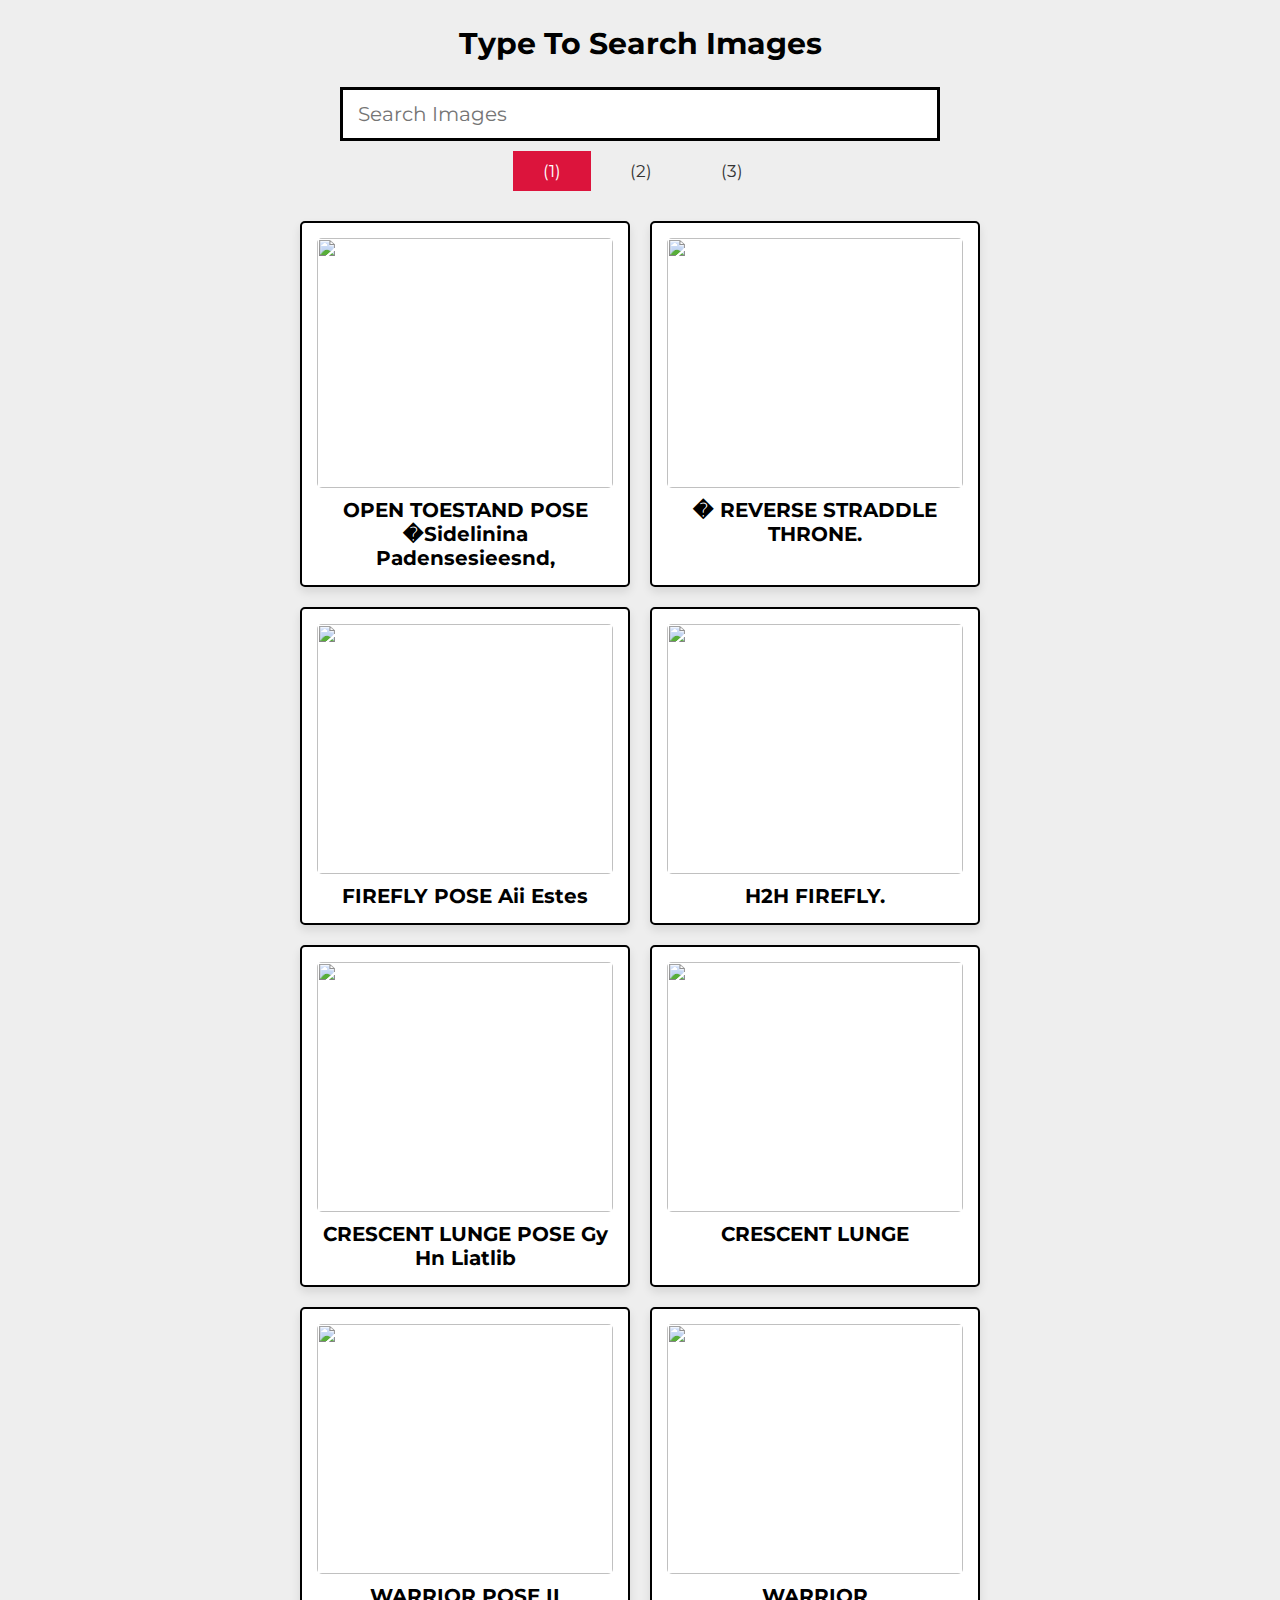
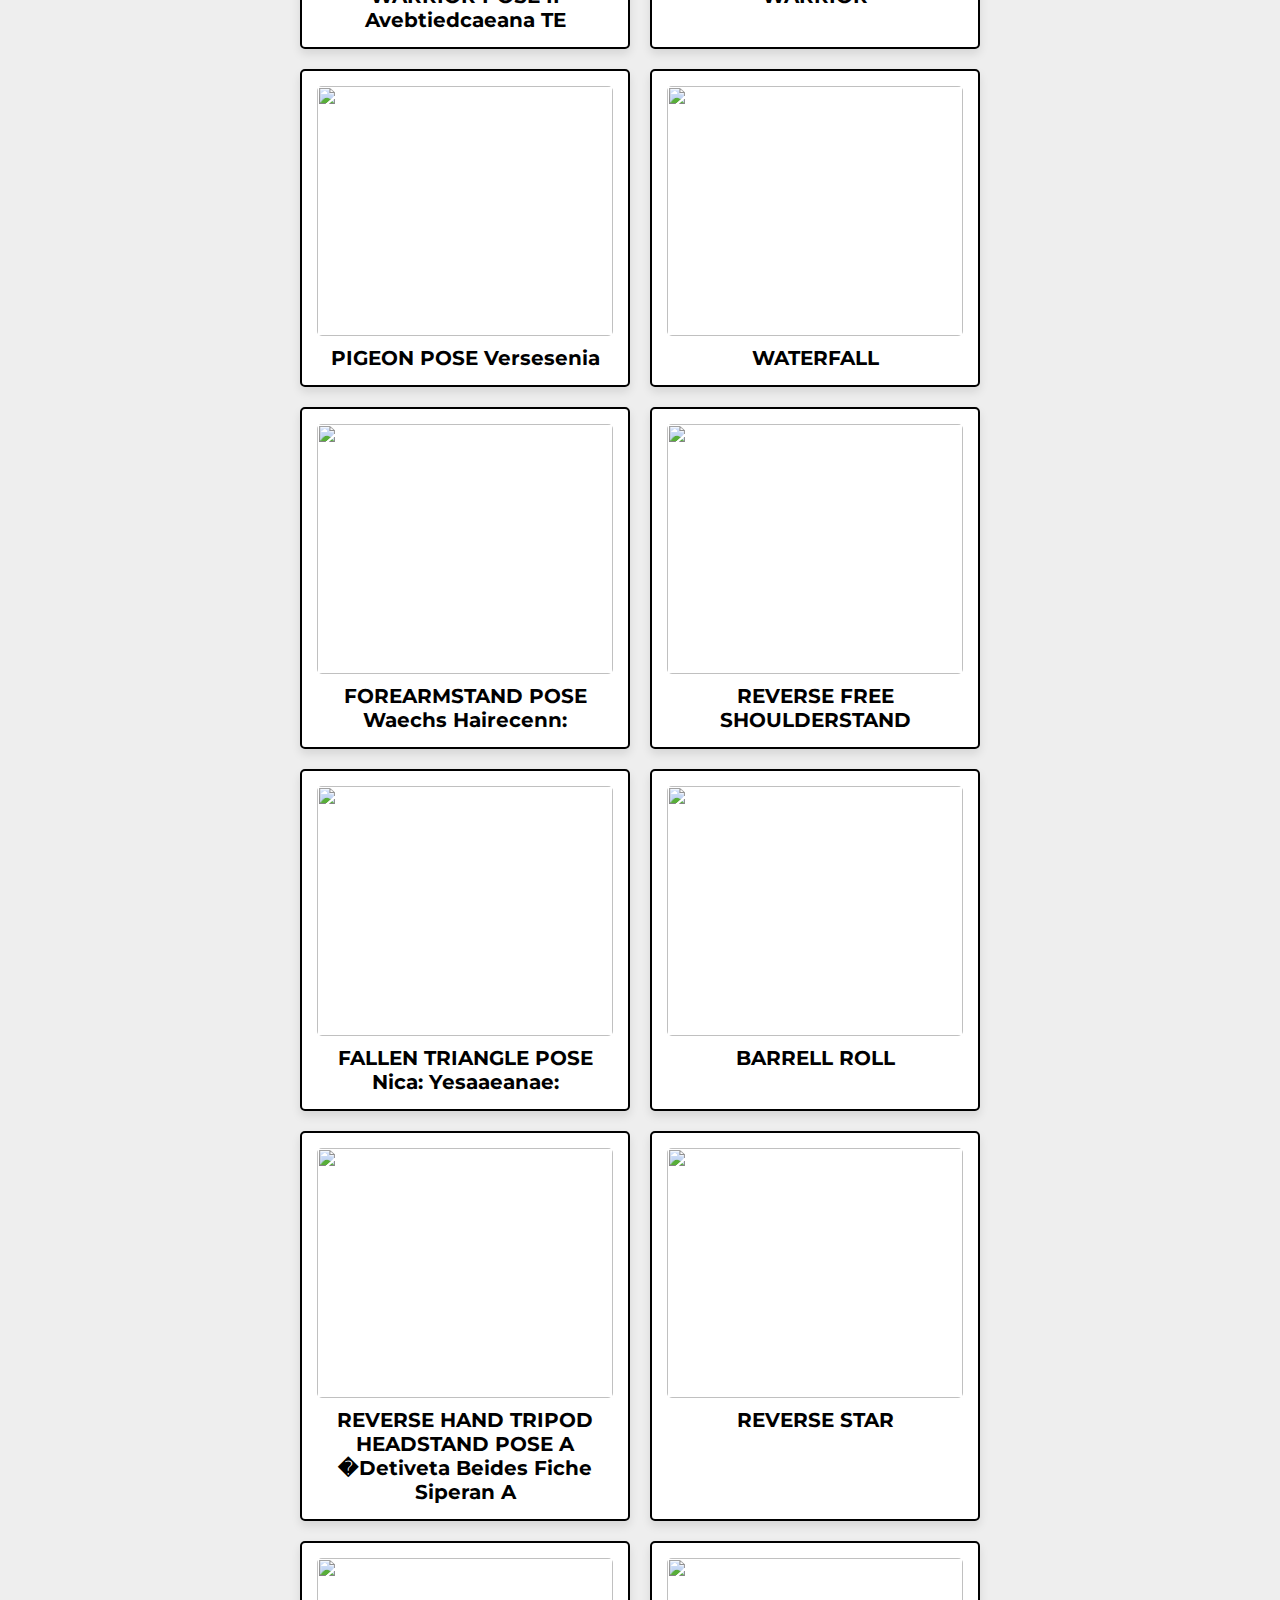
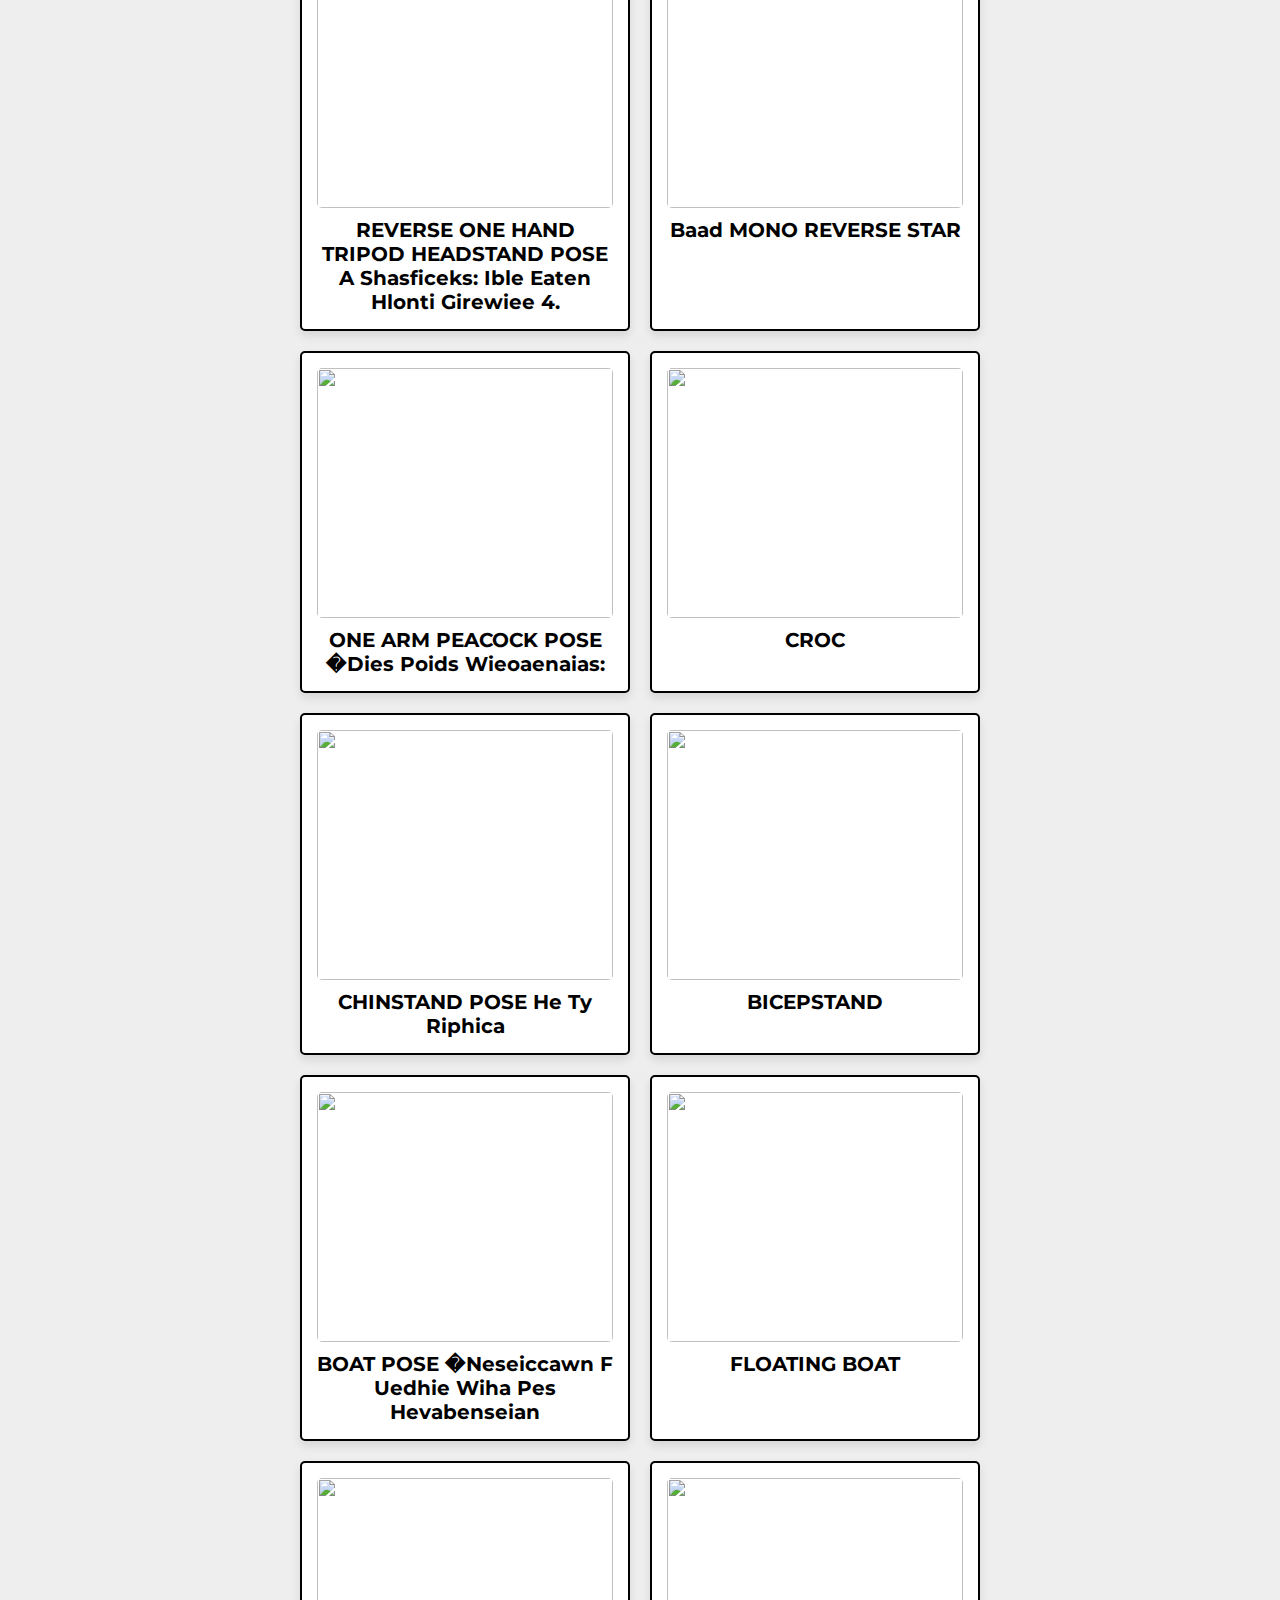
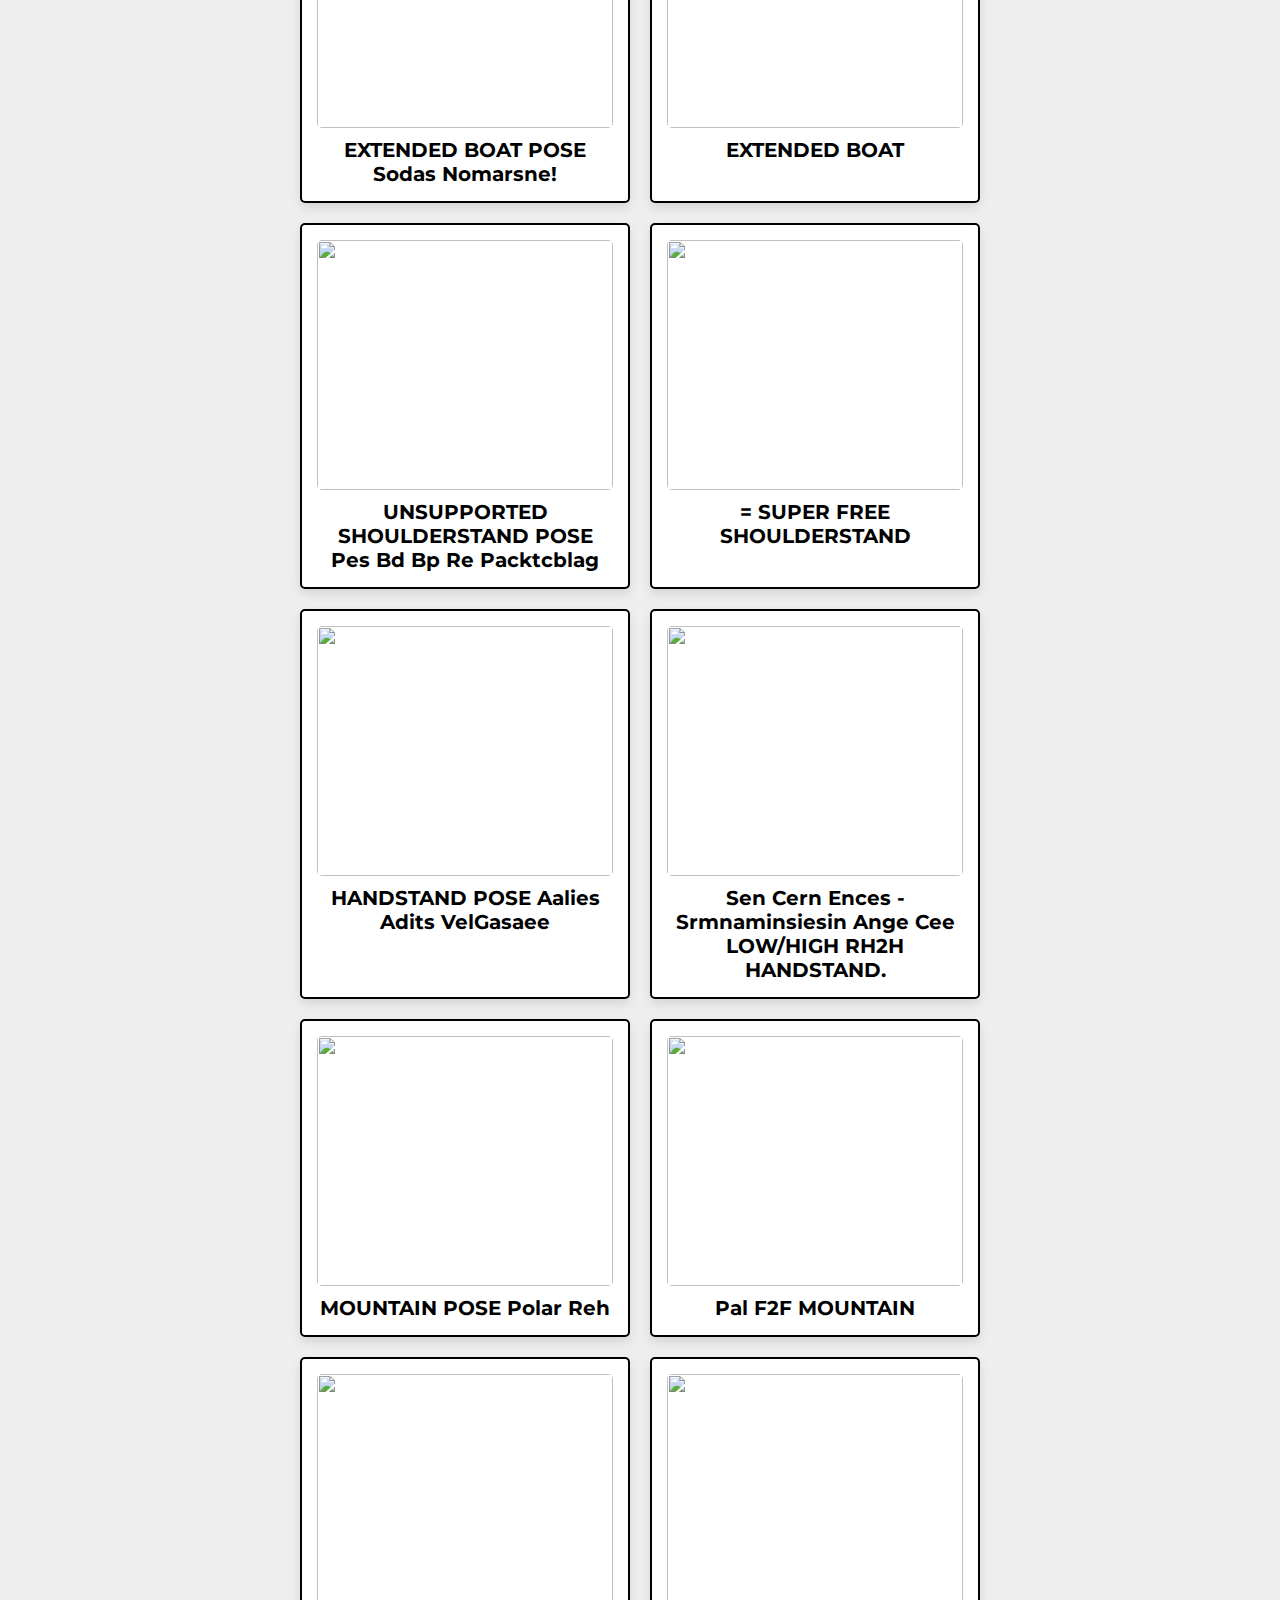
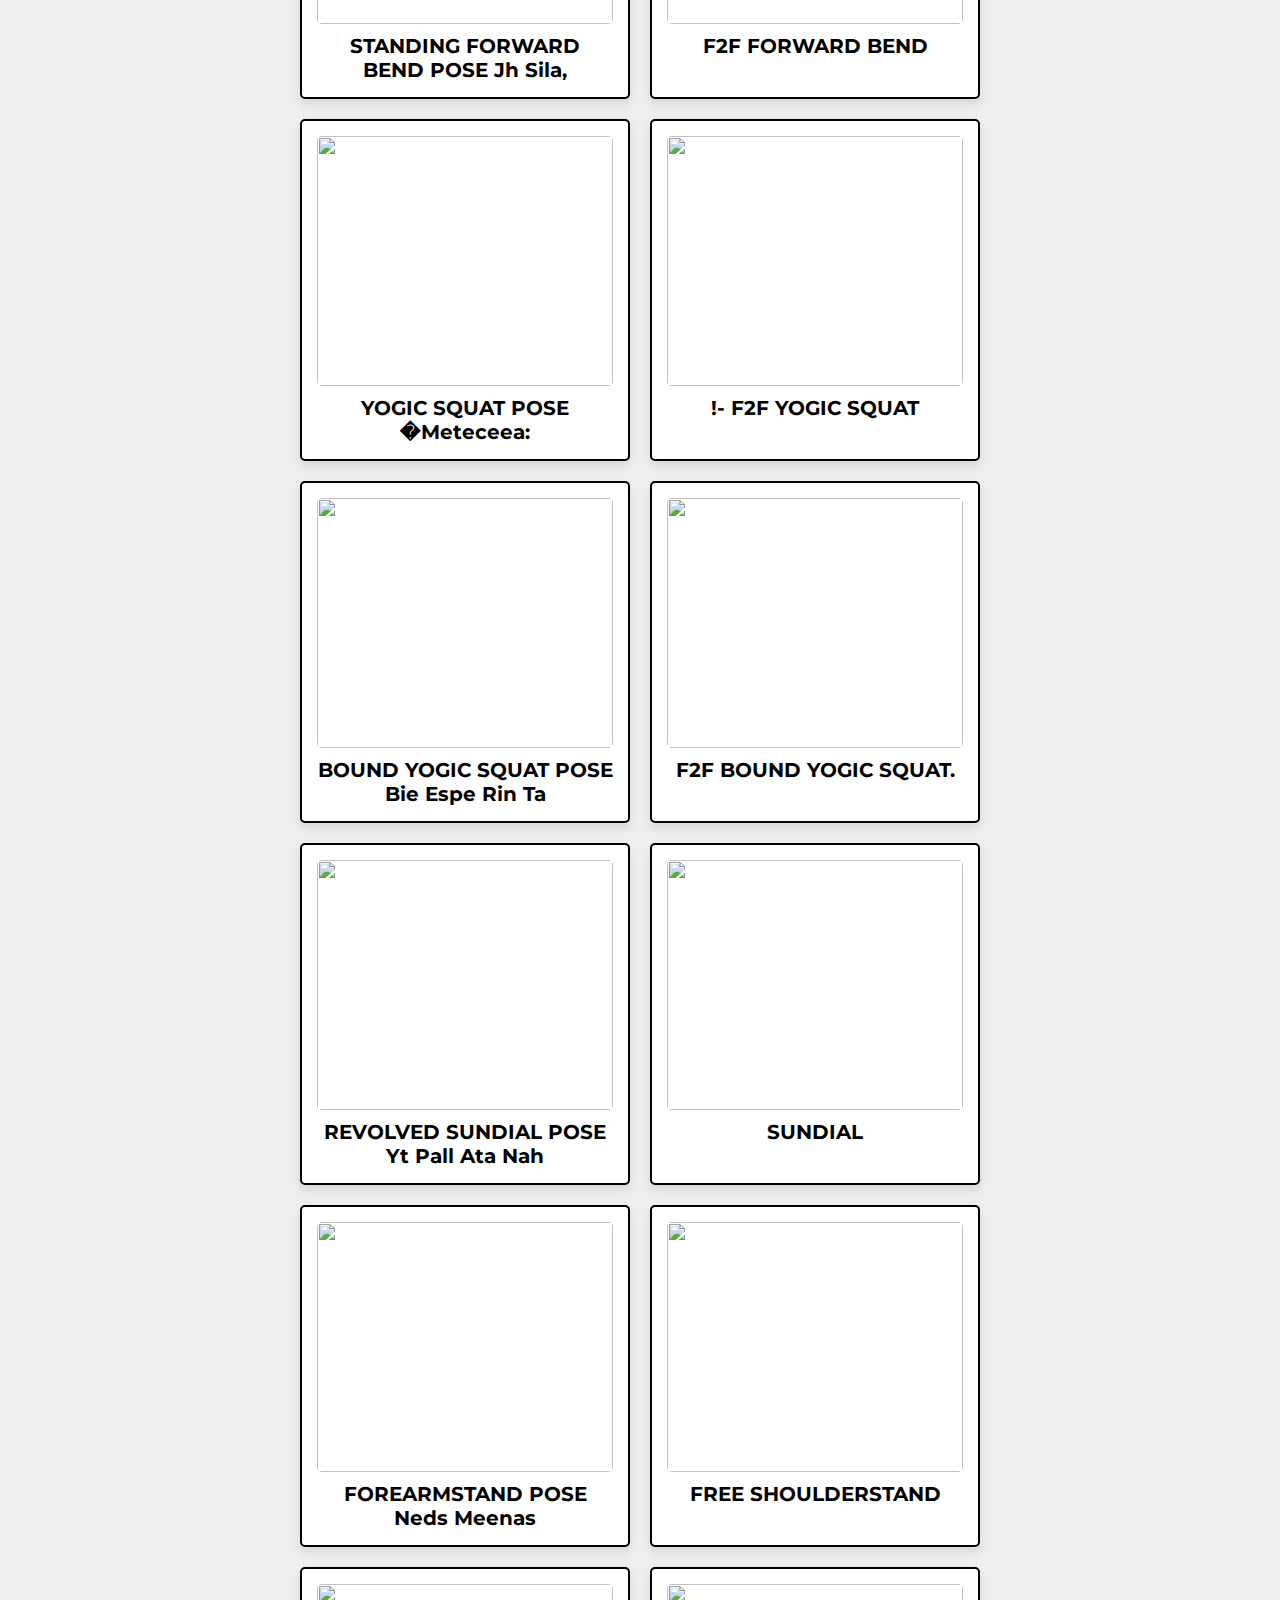
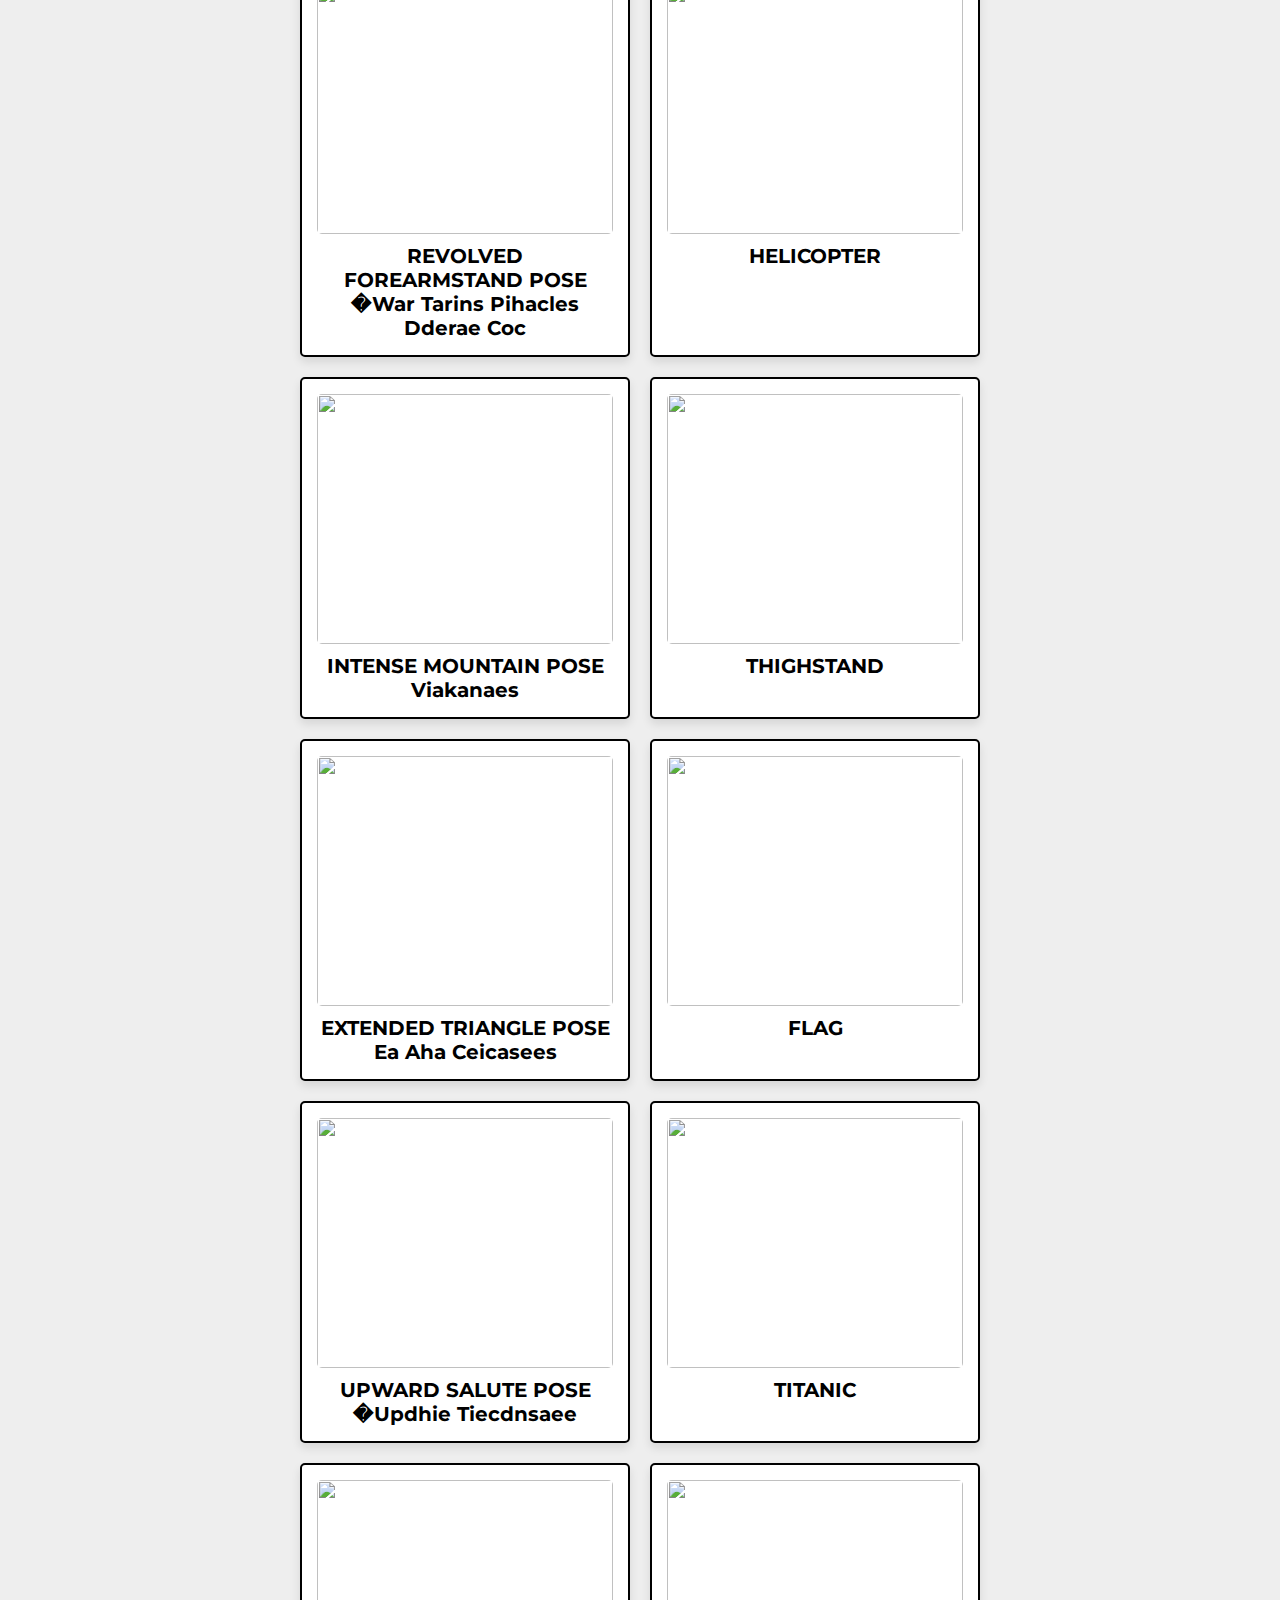
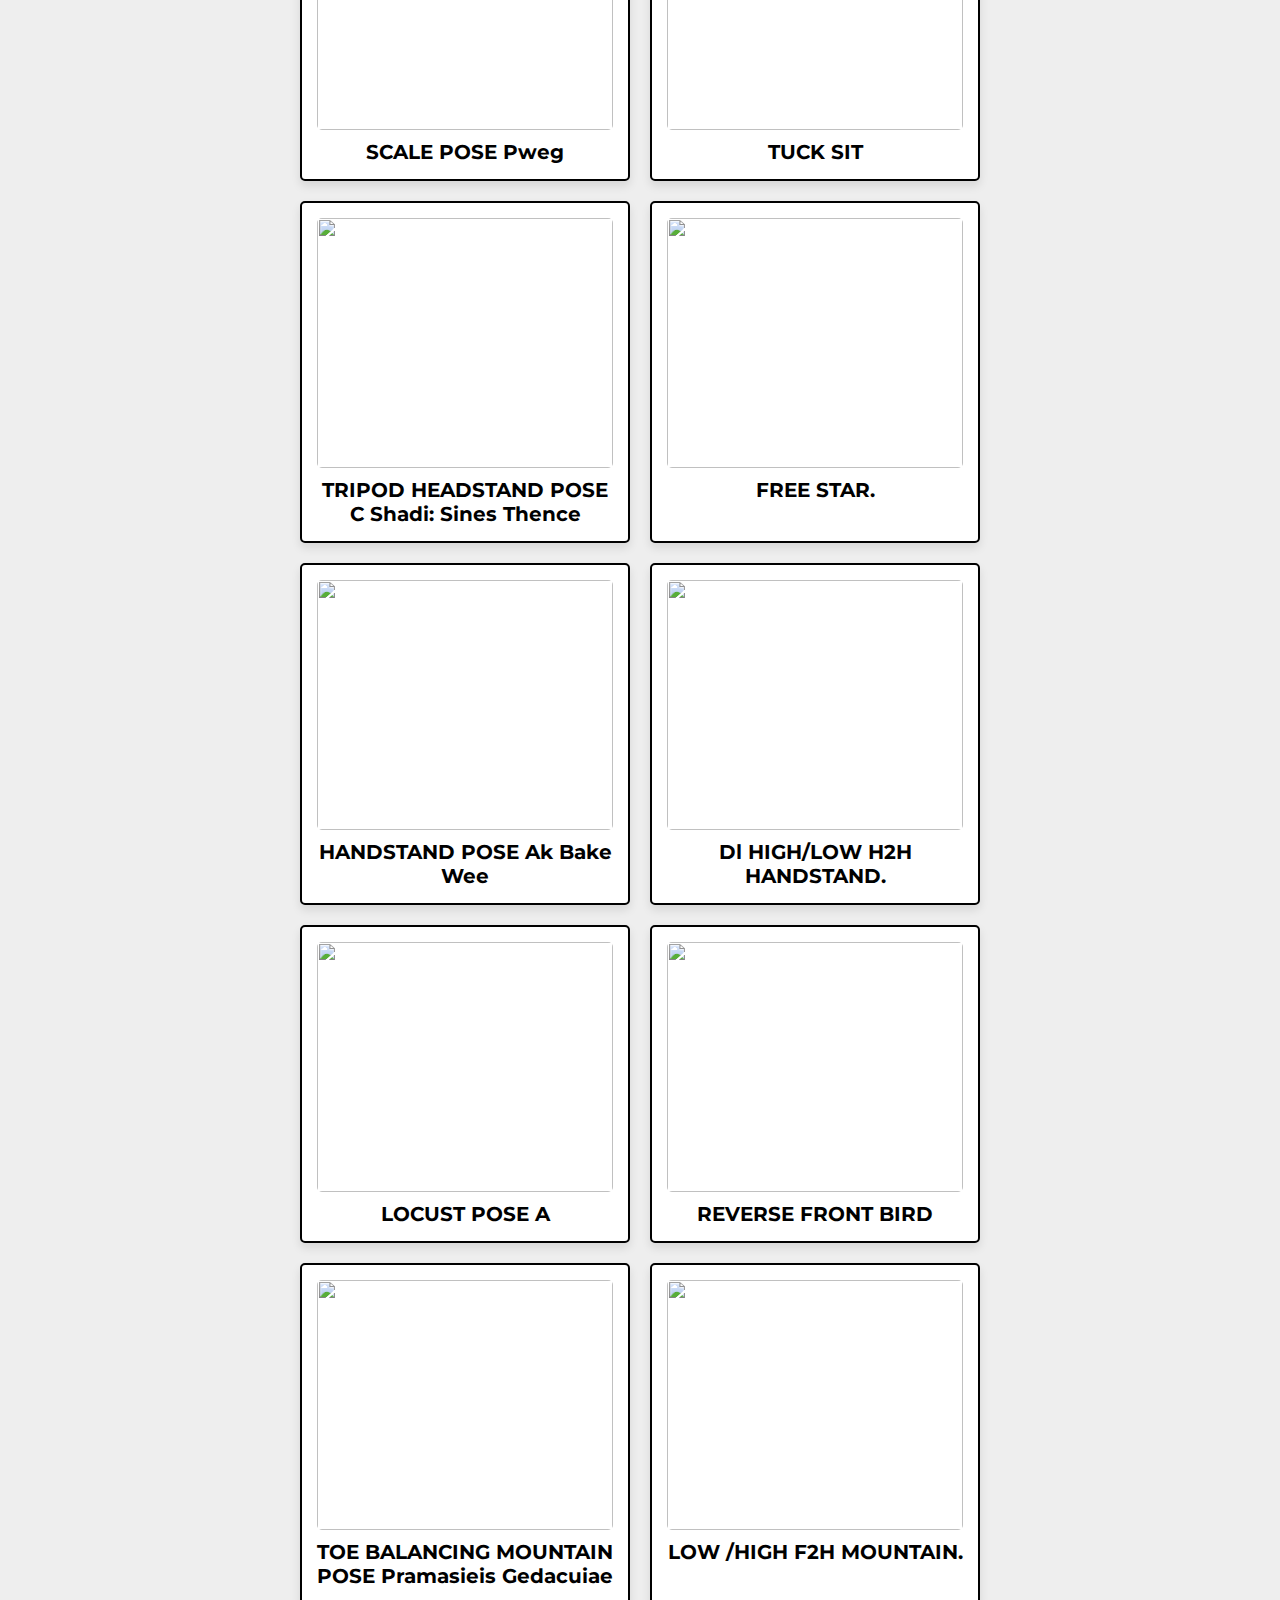
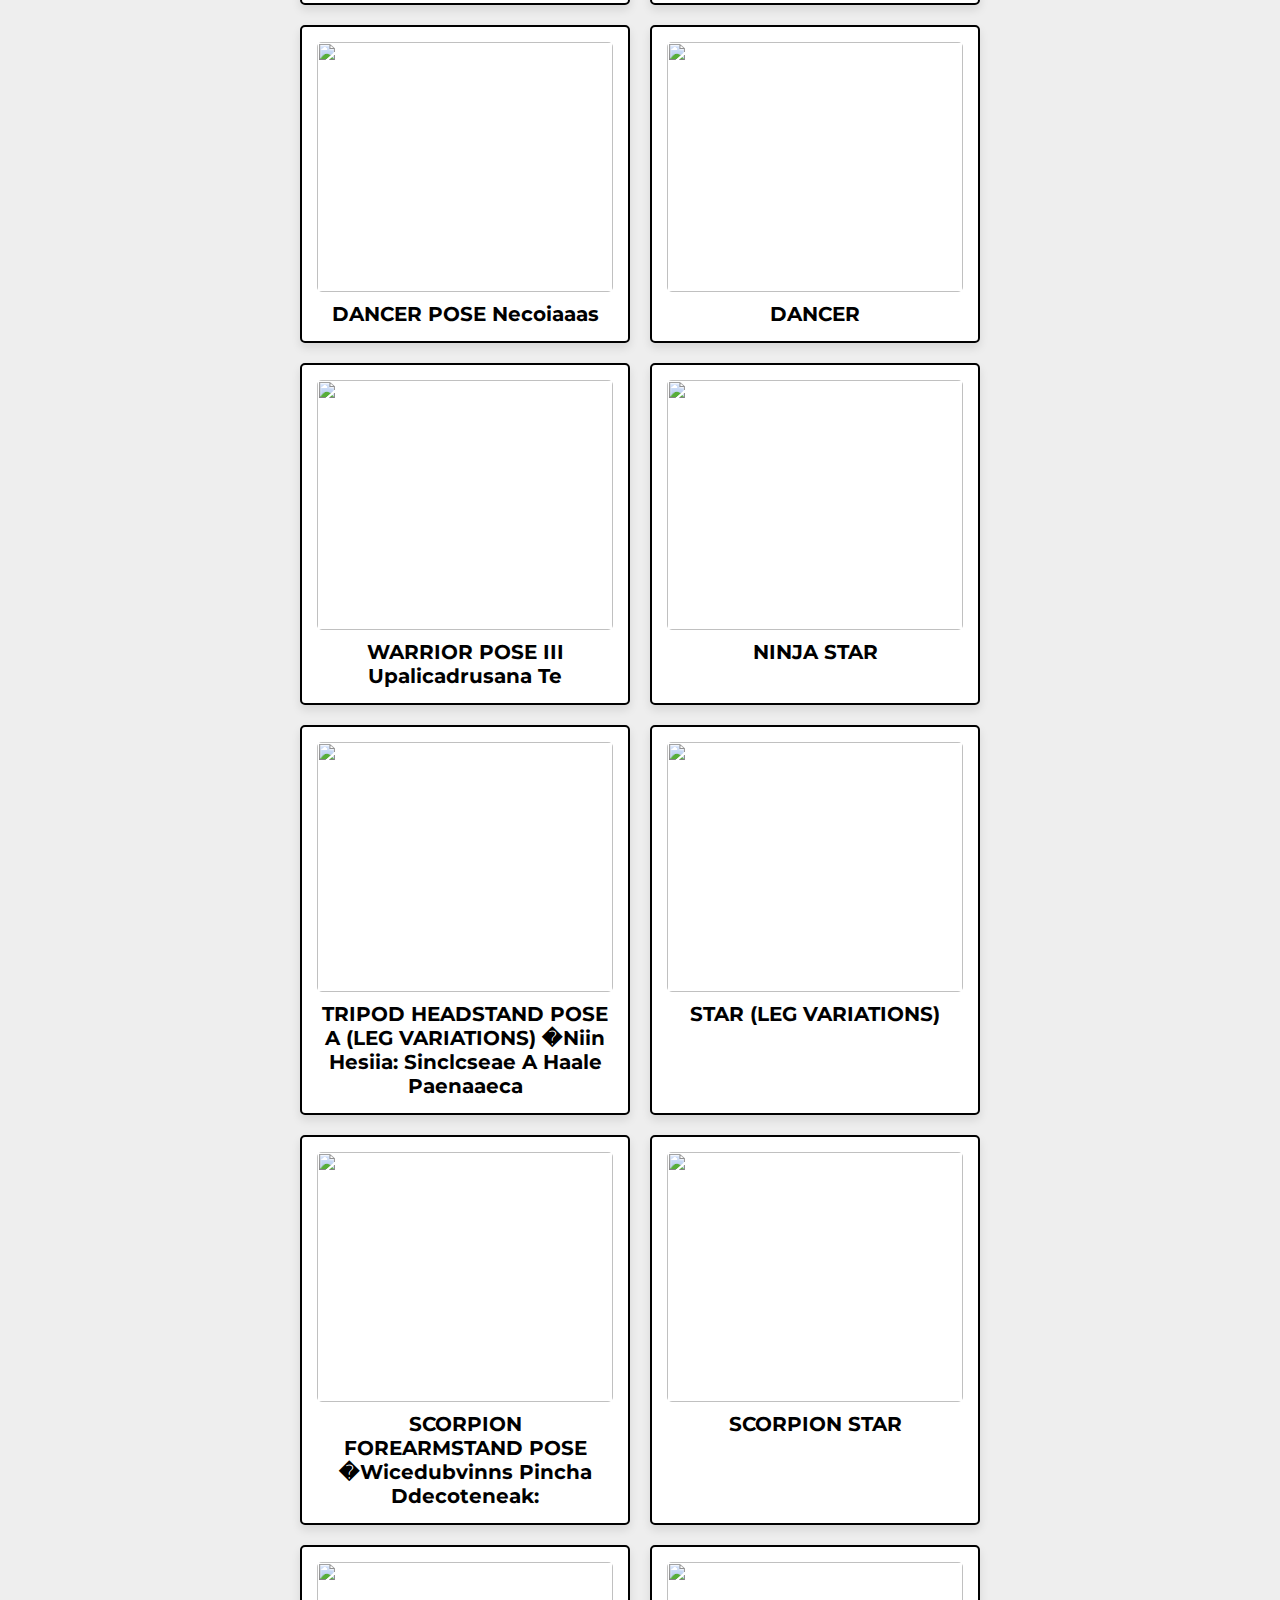
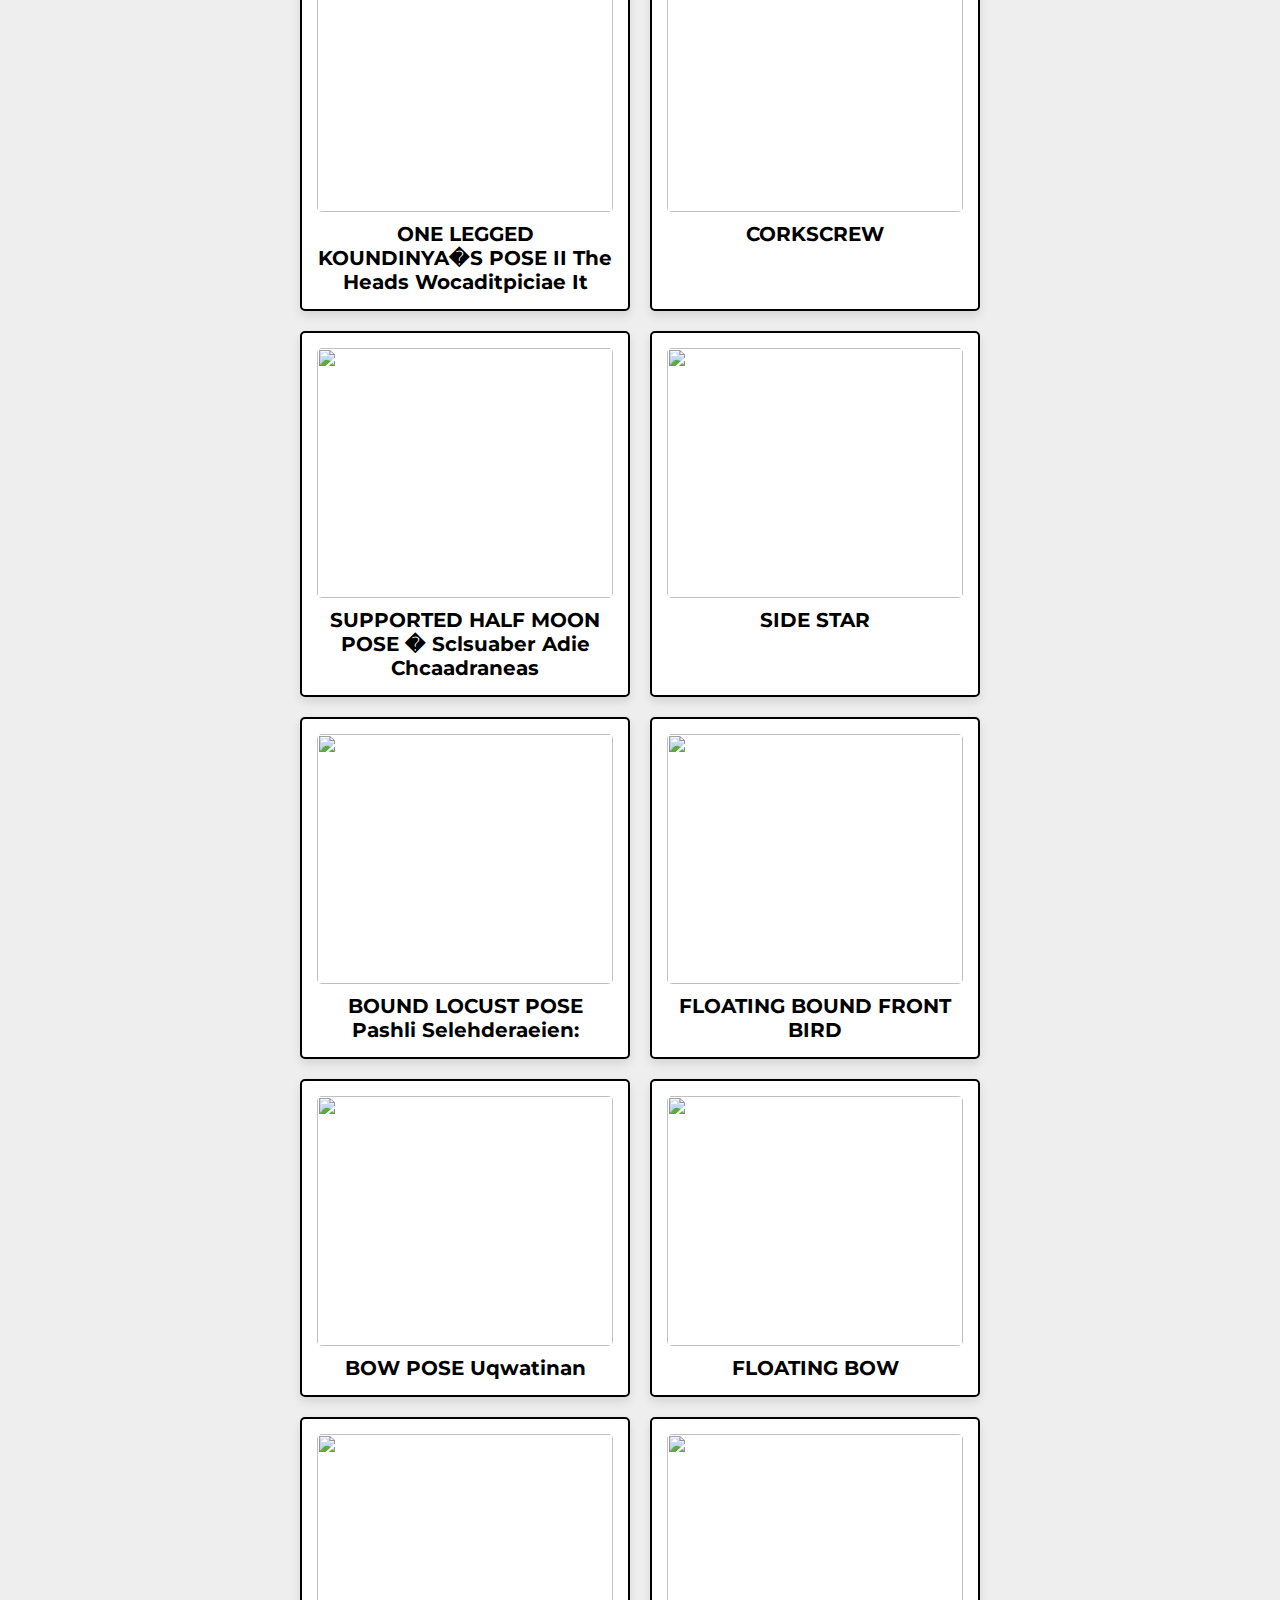
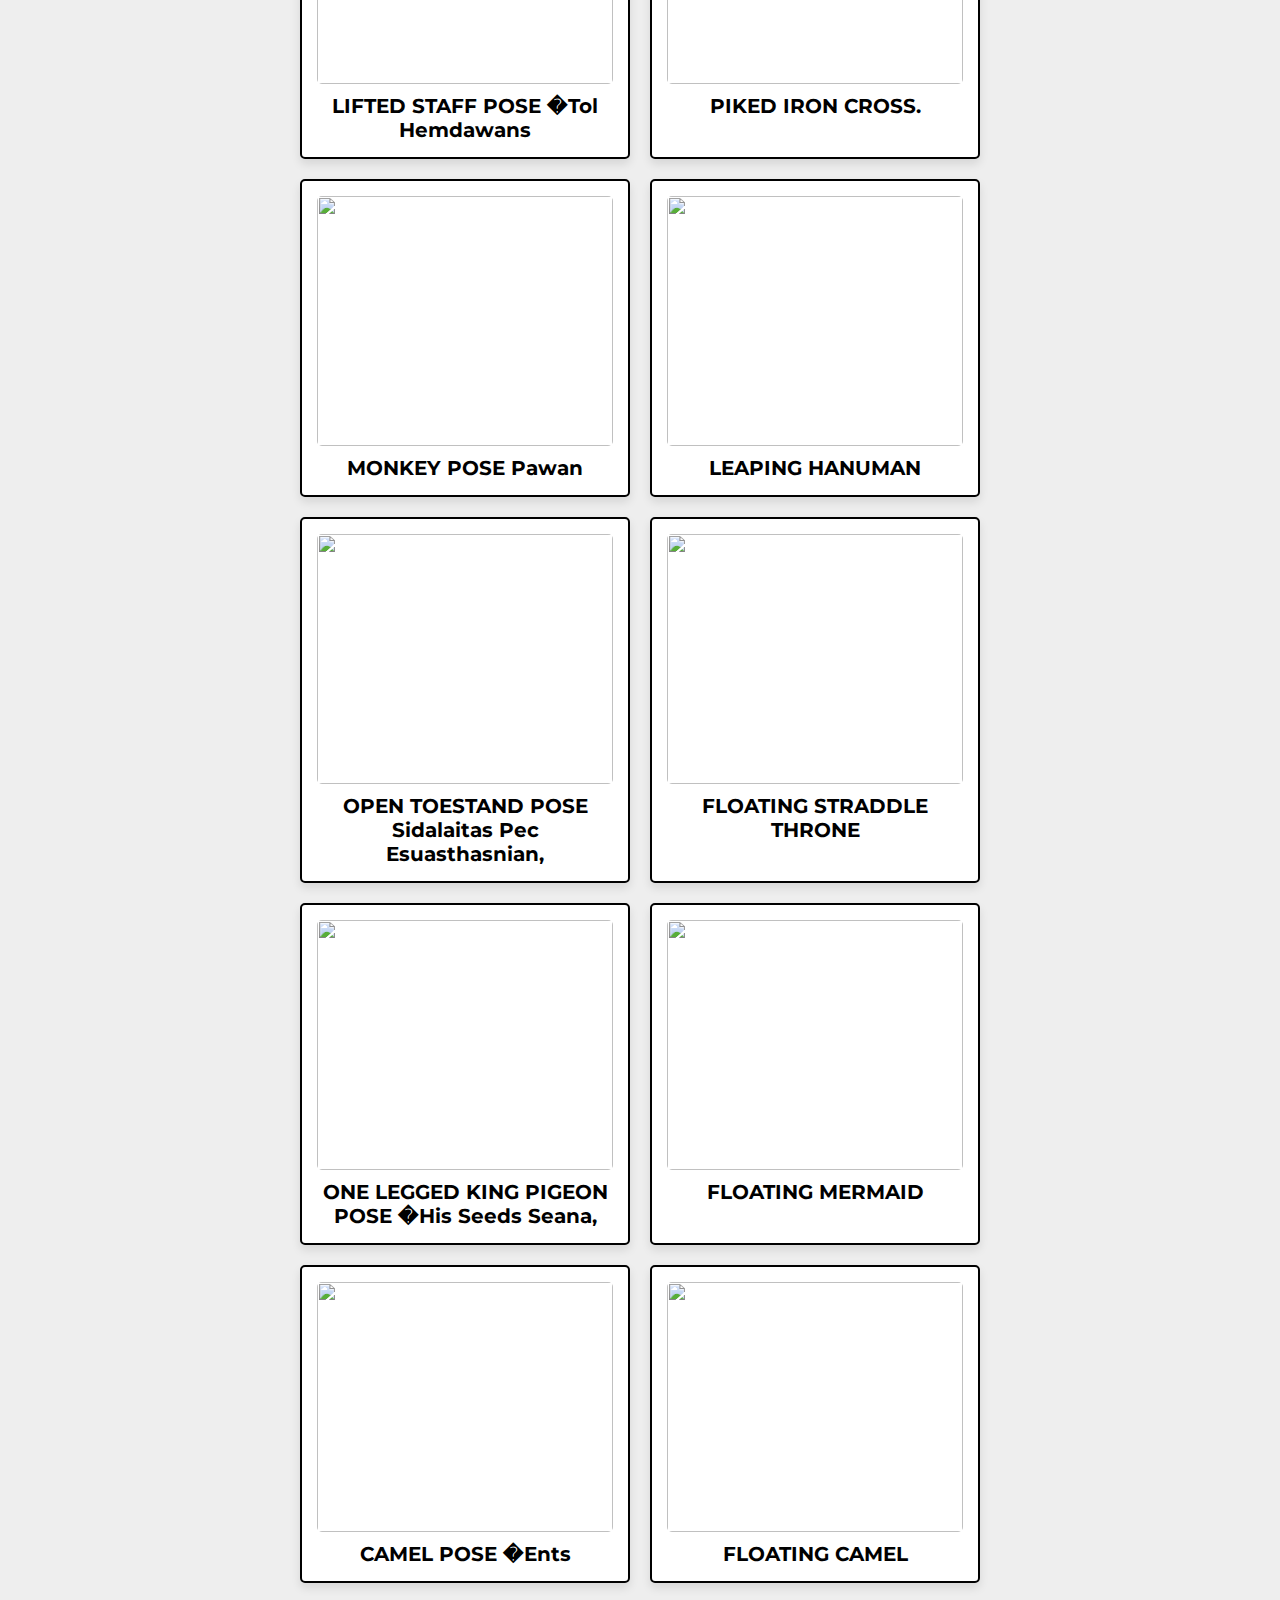
==== commit bb5ed2e4: "Update index.html" ====
--- a/index.html
+++ b/index.html
@@ -17,29 +17,37 @@
 
    <input type="text" placeholder="search images" id="search-box">
 
+   <div class="category">
+      <div class="btn active" data-category="!"> (1) </div>
+      <div class="btn" data-category="@">(2)</div>
+      <div class="btn" data-category="#">(3)</div>
+   </div>
+
    <div class="image-container">
 
-      <div class="image" data-title="open toestand pose
-
-‘sidelinina padensesieesnd,
+      <div class="image" data-title="!open toestand pose
+
+�sidelinina padensesieesnd,
 
 ">
          <img src="https://static.wixstatic.com/media/093f35_bd94738fb6e3492eb320ffa0ceab9ff8~mv2_d_3544_3544_s_4_2.jpg/v1/fill/w_458,h_458,al_c,q_80,usm_0.66_1.00_0.01/093f35_bd94738fb6e3492eb320ffa0ceab9ff8~mv2_d_3544_3544_s_4_2.jpg" alt="">
          <h3>OPEN TOESTAND POSE
 
-‘Sidelinina Padensesieesnd,
-
-</h3>
-      </div><div class="image" data-title="—
+�Sidelinina Padensesieesnd,
+
+</h3>
+      </div>
+<div class="image" data-title="!�
 reverse straddle throne.
 
 ">
          <img src="https://static.wixstatic.com/media/093f35_8559cc4ee813451e8550ca9e19fa823b~mv2_d_3544_3544_s_4_2.jpg/v1/fill/w_458,h_458,al_c,q_80,usm_0.66_1.00_0.01/093f35_8559cc4ee813451e8550ca9e19fa823b~mv2_d_3544_3544_s_4_2.jpg" alt="">
-         <h3>—
+         <h3>�
 REVERSE STRADDLE THRONE.
 
 </h3>
-      </div><div class="image" data-title="firefly pose
+      </div>
+<div class="image" data-title="!firefly pose
 
 aii estes
 
@@ -50,14 +58,16 @@
 aii estes
 
 </h3>
-      </div><div class="image" data-title="h2h firefly.
+      </div>
+<div class="image" data-title="!h2h firefly.
 
 ">
          <img src="https://static.wixstatic.com/media/093f35_d3642fa798fe48b49b93a02ef438e22e~mv2_d_3544_3544_s_4_2.jpg/v1/fill/w_458,h_458,al_c,q_80,usm_0.66_1.00_0.01/093f35_d3642fa798fe48b49b93a02ef438e22e~mv2_d_3544_3544_s_4_2.jpg" alt="">
          <h3>H2H FIREFLY.
 
 </h3>
-      </div><div class="image" data-title="crescent lunge pose
+      </div>
+<div class="image" data-title="!crescent lunge pose
 
 gy hn liatlib
 
@@ -68,14 +78,16 @@
 gy hn liatlib
 
 </h3>
-      </div><div class="image" data-title="crescent lunge
+      </div>
+<div class="image" data-title="!crescent lunge
 
 ">
          <img src="https://static.wixstatic.com/media/093f35_fac4603144464b60af4e9c8cf1b55932~mv2_d_3544_3544_s_4_2.jpg/v1/fill/w_458,h_458,al_c,q_80,usm_0.66_1.00_0.01/093f35_fac4603144464b60af4e9c8cf1b55932~mv2_d_3544_3544_s_4_2.jpg" alt="">
          <h3>CRESCENT LUNGE
 
 </h3>
-      </div><div class="image" data-title="warrior pose ii
+      </div>
+<div class="image" data-title="!warrior pose ii
 
 avebtiedcaeana te
 
@@ -86,14 +98,16 @@
 Avebtiedcaeana TE
 
 </h3>
-      </div><div class="image" data-title="warrior
+      </div>
+<div class="image" data-title="!warrior
 
 ">
          <img src="https://static.wixstatic.com/media/093f35_45ea18cd768848d7abb030e209ee00d5~mv2_d_3544_3544_s_4_2.jpg/v1/fill/w_458,h_458,al_c,q_80,usm_0.66_1.00_0.01/093f35_45ea18cd768848d7abb030e209ee00d5~mv2_d_3544_3544_s_4_2.jpg" alt="">
          <h3>WARRIOR
 
 </h3>
-      </div><div class="image" data-title="pigeon pose
+      </div>
+<div class="image" data-title="!pigeon pose
 
 versesenia
 
@@ -104,14 +118,16 @@
 Versesenia
 
 </h3>
-      </div><div class="image" data-title="waterfall
+      </div>
+<div class="image" data-title="!waterfall
 
 ">
          <img src="https://static.wixstatic.com/media/093f35_1ed6163a323547609981e2c2bc161d73~mv2_d_3544_3544_s_4_2.jpg/v1/fill/w_458,h_458,al_c,q_80,usm_0.66_1.00_0.01/093f35_1ed6163a323547609981e2c2bc161d73~mv2_d_3544_3544_s_4_2.jpg" alt="">
          <h3>WATERFALL
 
 </h3>
-      </div><div class="image" data-title="forearmstand pose
+      </div>
+<div class="image" data-title="!forearmstand pose
 
 waechs hairecenn:
 
@@ -122,14 +138,16 @@
 Waechs hairecenn:
 
 </h3>
-      </div><div class="image" data-title="reverse free shoulderstand
+      </div>
+<div class="image" data-title="!reverse free shoulderstand
 
 ">
          <img src="https://static.wixstatic.com/media/093f35_408edd630bf142b782993c84502bbb0c~mv2_d_3544_3544_s_4_2.jpg/v1/fill/w_458,h_458,al_c,q_80,usm_0.66_1.00_0.01/093f35_408edd630bf142b782993c84502bbb0c~mv2_d_3544_3544_s_4_2.jpg" alt="">
          <h3>REVERSE FREE SHOULDERSTAND
 
 </h3>
-      </div><div class="image" data-title="fallen triangle pose
+      </div>
+<div class="image" data-title="!fallen triangle pose
 
 nica: yesaaeanae:
 
@@ -140,32 +158,36 @@
 nica: Yesaaeanae:
 
 </h3>
-      </div><div class="image" data-title="barrell roll
+      </div>
+<div class="image" data-title="!barrell roll
 
 ">
          <img src="https://static.wixstatic.com/media/093f35_f4b3c4cbd5e948b79053cfdf5972e104~mv2_d_3544_3544_s_4_2.jpg/v1/fill/w_458,h_458,al_c,q_80,usm_0.66_1.00_0.01/093f35_f4b3c4cbd5e948b79053cfdf5972e104~mv2_d_3544_3544_s_4_2.jpg" alt="">
          <h3>BARRELL ROLL
 
 </h3>
-      </div><div class="image" data-title="reverse hand tripod headstand pose a
-
-‘detiveta beides fiche siperan a
+      </div>
+<div class="image" data-title="!reverse hand tripod headstand pose a
+
+�detiveta beides fiche siperan a
 
 ">
          <img src="https://static.wixstatic.com/media/093f35_c5c3de466bcf4d5b95e694e0d5a4115b~mv2_d_3544_3544_s_4_2.jpg/v1/fill/w_458,h_458,al_c,q_80,usm_0.66_1.00_0.01/093f35_c5c3de466bcf4d5b95e694e0d5a4115b~mv2_d_3544_3544_s_4_2.jpg" alt="">
          <h3>REVERSE HAND TRIPOD HEADSTAND POSE A
 
-‘detiveta beides Fiche Siperan A
-
-</h3>
-      </div><div class="image" data-title="reverse star
+�detiveta beides Fiche Siperan A
+
+</h3>
+      </div>
+<div class="image" data-title="!reverse star
 
 ">
          <img src="https://static.wixstatic.com/media/093f35_f50e644b1f1f497095212bf8e861e5bb~mv2_d_3544_3544_s_4_2.jpg/v1/fill/w_458,h_458,al_c,q_80,usm_0.66_1.00_0.01/093f35_f50e644b1f1f497095212bf8e861e5bb~mv2_d_3544_3544_s_4_2.jpg" alt="">
          <h3>REVERSE STAR
 
 </h3>
-      </div><div class="image" data-title="reverse one hand tripod headstand pose a
+      </div>
+<div class="image" data-title="!reverse one hand tripod headstand pose a
 
 shasficeks: ible eaten hlonti girewiee 4.
 
@@ -176,7 +198,8 @@
 Shasficeks: ible eaten Hlonti Girewiee 4.
 
 </h3>
-      </div><div class="image" data-title="baad
+      </div>
+<div class="image" data-title="!baad
 mono reverse star
 
 ">
@@ -185,25 +208,28 @@
 MONO REVERSE STAR
 
 </h3>
-      </div><div class="image" data-title="one arm peacock pose
-
-‘dies poids wieoaenaias:
+      </div>
+<div class="image" data-title="!one arm peacock pose
+
+�dies poids wieoaenaias:
 
 ">
          <img src="https://static.wixstatic.com/media/093f35_623bc4820b1240a6a3ff5d5a6d6e82e1~mv2_d_3544_3544_s_4_2.jpg/v1/fill/w_458,h_458,al_c,q_80,usm_0.66_1.00_0.01/093f35_623bc4820b1240a6a3ff5d5a6d6e82e1~mv2_d_3544_3544_s_4_2.jpg" alt="">
          <h3>ONE ARM PEACOCK POSE
 
-‘Dies Poids Wieoaenaias:
-
-</h3>
-      </div><div class="image" data-title="croc
+�Dies Poids Wieoaenaias:
+
+</h3>
+      </div>
+<div class="image" data-title="!croc
 
 ">
          <img src="https://static.wixstatic.com/media/093f35_e42c5c937bb74efca61231e11b053c79~mv2_d_3544_3544_s_4_2.jpg/v1/fill/w_458,h_458,al_c,q_80,usm_0.66_1.00_0.01/093f35_e42c5c937bb74efca61231e11b053c79~mv2_d_3544_3544_s_4_2.jpg" alt="">
          <h3>CROC
 
 </h3>
-      </div><div class="image" data-title="chinstand pose
+      </div>
+<div class="image" data-title="!chinstand pose
 
 he ty riphica
 
@@ -214,32 +240,36 @@
 he ty Riphica
 
 </h3>
-      </div><div class="image" data-title="bicepstand
+      </div>
+<div class="image" data-title="!bicepstand
 
 ">
          <img src="https://static.wixstatic.com/media/093f35_ca5a6f426f324c048fc614782450e0f4~mv2_d_3544_3544_s_4_2.jpg/v1/fill/w_458,h_458,al_c,q_80,usm_0.66_1.00_0.01/093f35_ca5a6f426f324c048fc614782450e0f4~mv2_d_3544_3544_s_4_2.jpg" alt="">
          <h3>BICEPSTAND
 
 </h3>
-      </div><div class="image" data-title="boat pose
-
-‘neseiccawn f uedhie wiha pes hevabenseian
+      </div>
+<div class="image" data-title="!boat pose
+
+�neseiccawn f uedhie wiha pes hevabenseian
 
 ">
          <img src="https://static.wixstatic.com/media/093f35_5cc4273ab6df4077926f28fdc6d9f7ec~mv2_d_3544_3544_s_4_2.jpg/v1/fill/w_458,h_458,al_c,q_80,usm_0.66_1.00_0.01/093f35_5cc4273ab6df4077926f28fdc6d9f7ec~mv2_d_3544_3544_s_4_2.jpg" alt="">
          <h3>BOAT POSE
 
-‘Neseiccawn f Uedhie wiha Pes hevabenseian
-
-</h3>
-      </div><div class="image" data-title="floating boat
+�Neseiccawn f Uedhie wiha Pes hevabenseian
+
+</h3>
+      </div>
+<div class="image" data-title="!floating boat
 
 ">
          <img src="https://static.wixstatic.com/media/093f35_50b9e088cfb2418db671ea6073229221~mv2_d_3544_3544_s_4_2.jpg/v1/fill/w_458,h_458,al_c,q_80,usm_0.66_1.00_0.01/093f35_50b9e088cfb2418db671ea6073229221~mv2_d_3544_3544_s_4_2.jpg" alt="">
          <h3>FLOATING BOAT
 
 </h3>
-      </div><div class="image" data-title="extended boat pose
+      </div>
+<div class="image" data-title="!extended boat pose
 
 sodas nomarsne!
 
@@ -250,14 +280,16 @@
 Sodas Nomarsne!
 
 </h3>
-      </div><div class="image" data-title="extended boat
+      </div>
+<div class="image" data-title="!extended boat
 
 ">
          <img src="https://static.wixstatic.com/media/093f35_fd26086469654029a4f98d921fd4d767~mv2_d_3544_3544_s_4_2.jpg/v1/fill/w_458,h_458,al_c,q_80,usm_0.66_1.00_0.01/093f35_fd26086469654029a4f98d921fd4d767~mv2_d_3544_3544_s_4_2.jpg" alt="">
          <h3>EXTENDED BOAT
 
 </h3>
-      </div><div class="image" data-title="unsupported shoulderstand pose
+      </div>
+<div class="image" data-title="!unsupported shoulderstand pose
 
 pes bd bp re packtcblag
 
@@ -268,7 +300,8 @@
 pes Bd Bp Re packtcblag
 
 </h3>
-      </div><div class="image" data-title="=
+      </div>
+<div class="image" data-title="!=
 super free shoulderstand
 
 ">
@@ -277,7 +310,8 @@
 SUPER FREE SHOULDERSTAND
 
 </h3>
-      </div><div class="image" data-title="handstand pose
+      </div>
+<div class="image" data-title="!handstand pose
 aalies adits velgasaee
 
 ">
@@ -286,7 +320,8 @@
 Aalies adits VelGasaee
 
 </h3>
-      </div><div class="image" data-title="sen cern ences -srmnaminsiesin ange cee
+      </div>
+<div class="image" data-title="!sen cern ences -srmnaminsiesin ange cee
 low/high rh2h handstand.
 
 ">
@@ -295,7 +330,8 @@
 LOW/HIGH RH2H HANDSTAND.
 
 </h3>
-      </div><div class="image" data-title="mountain pose
+      </div>
+<div class="image" data-title="!mountain pose
 
 polar reh
 
@@ -306,7 +342,8 @@
 Polar Reh
 
 </h3>
-      </div><div class="image" data-title="pal
+      </div>
+<div class="image" data-title="!pal
 f2f mountain
 
 ">
@@ -315,7 +352,8 @@
 F2F MOUNTAIN
 
 </h3>
-      </div><div class="image" data-title="standing forward bend pose
+      </div>
+<div class="image" data-title="!standing forward bend pose
 
 jh sila,
 
@@ -326,25 +364,28 @@
 jh Sila,
 
 </h3>
-      </div><div class="image" data-title="f2f forward bend
+      </div>
+<div class="image" data-title="!f2f forward bend
 
 ">
          <img src="https://static.wixstatic.com/media/093f35_ed207c3869114e35a4895ea4a56c0418~mv2_d_3544_3544_s_4_2.jpg/v1/fill/w_458,h_458,al_c,q_80,usm_0.66_1.00_0.01/093f35_ed207c3869114e35a4895ea4a56c0418~mv2_d_3544_3544_s_4_2.jpg" alt="">
          <h3>F2F FORWARD BEND
 
 </h3>
-      </div><div class="image" data-title="yogic squat pose
-
-‘meteceea:
+      </div>
+<div class="image" data-title="!yogic squat pose
+
+�meteceea:
 
 ">
          <img src="https://static.wixstatic.com/media/093f35_4749461fc0a648e1a2bfbfe5c1712ec5~mv2_d_3544_3544_s_4_2.jpg/v1/fill/w_458,h_458,al_c,q_80,usm_0.66_1.00_0.01/093f35_4749461fc0a648e1a2bfbfe5c1712ec5~mv2_d_3544_3544_s_4_2.jpg" alt="">
          <h3>YOGIC SQUAT POSE
 
-‘Meteceea:
-
-</h3>
-      </div><div class="image" data-title="!-
+�Meteceea:
+
+</h3>
+      </div>
+<div class="image" data-title="!!-
 f2f yogic squat
 
 ">
@@ -353,7 +394,8 @@
 F2F YOGIC SQUAT
 
 </h3>
-      </div><div class="image" data-title="bound yogic squat pose
+      </div>
+<div class="image" data-title="!bound yogic squat pose
 bie espe rin ta
 
 ">
@@ -362,14 +404,16 @@
 Bie espe Rin ta
 
 </h3>
-      </div><div class="image" data-title="f2f bound yogic squat.
+      </div>
+<div class="image" data-title="!f2f bound yogic squat.
 
 ">
          <img src="https://static.wixstatic.com/media/093f35_4cf209c9f7f14448bb85fd05cfc37904~mv2_d_3544_3544_s_4_2.jpg/v1/fill/w_458,h_458,al_c,q_80,usm_0.66_1.00_0.01/093f35_4cf209c9f7f14448bb85fd05cfc37904~mv2_d_3544_3544_s_4_2.jpg" alt="">
          <h3>F2F BOUND YOGIC SQUAT.
 
 </h3>
-      </div><div class="image" data-title="revolved sundial pose
+      </div>
+<div class="image" data-title="!revolved sundial pose
 
 yt pall ata nah
 
@@ -380,14 +424,16 @@
 yt pall ata nah
 
 </h3>
-      </div><div class="image" data-title="sundial
+      </div>
+<div class="image" data-title="!sundial
 
 ">
          <img src="https://static.wixstatic.com/media/093f35_e20617b218de48aeabc0e6206922fedf~mv2_d_3544_3544_s_4_2.jpg/v1/fill/w_458,h_458,al_c,q_80,usm_0.66_1.00_0.01/093f35_e20617b218de48aeabc0e6206922fedf~mv2_d_3544_3544_s_4_2.jpg" alt="">
          <h3>SUNDIAL
 
 </h3>
-      </div><div class="image" data-title="forearmstand pose
+      </div>
+<div class="image" data-title="!forearmstand pose
 
 neds meenas
 
@@ -398,32 +444,36 @@
 neds Meenas
 
 </h3>
-      </div><div class="image" data-title="free shoulderstand
+      </div>
+<div class="image" data-title="!free shoulderstand
 
 ">
          <img src="https://static.wixstatic.com/media/093f35_047f0c4e33804a6db1f5b898971ea607~mv2_d_3544_3544_s_4_2.jpg/v1/fill/w_458,h_458,al_c,q_80,usm_0.66_1.00_0.01/093f35_047f0c4e33804a6db1f5b898971ea607~mv2_d_3544_3544_s_4_2.jpg" alt="">
          <h3>FREE SHOULDERSTAND
 
 </h3>
-      </div><div class="image" data-title="revolved forearmstand pose
-
-“war tarins pihacles dderae coc
+      </div>
+<div class="image" data-title="!revolved forearmstand pose
+
+�war tarins pihacles dderae coc
 
 ">
          <img src="https://static.wixstatic.com/media/093f35_73f22166e5354d57adb1dae14dcb4fa2~mv2_d_3544_3544_s_4_2.jpg/v1/fill/w_458,h_458,al_c,q_80,usm_0.66_1.00_0.01/093f35_73f22166e5354d57adb1dae14dcb4fa2~mv2_d_3544_3544_s_4_2.jpg" alt="">
          <h3>REVOLVED FOREARMSTAND POSE
 
-“War tarins Pihacles dderae coc
-
-</h3>
-      </div><div class="image" data-title="helicopter
+�War tarins Pihacles dderae coc
+
+</h3>
+      </div>
+<div class="image" data-title="!helicopter
 
 ">
          <img src="https://static.wixstatic.com/media/093f35_054bb033629644eaa4ebe4ccb776b7ef~mv2_d_3544_3544_s_4_2.jpg/v1/fill/w_458,h_458,al_c,q_80,usm_0.66_1.00_0.01/093f35_054bb033629644eaa4ebe4ccb776b7ef~mv2_d_3544_3544_s_4_2.jpg" alt="">
          <h3>HELICOPTER
 
 </h3>
-      </div><div class="image" data-title="intense mountain pose
+      </div>
+<div class="image" data-title="!intense mountain pose
 
 viakanaes
 
@@ -434,14 +484,16 @@
 Viakanaes
 
 </h3>
-      </div><div class="image" data-title="thighstand
+      </div>
+<div class="image" data-title="!thighstand
 
 ">
          <img src="https://static.wixstatic.com/media/093f35_4c927798ccc9426b99a1e9a81998806e~mv2_d_3544_3544_s_4_2.jpg/v1/fill/w_458,h_458,al_c,q_80,usm_0.66_1.00_0.01/093f35_4c927798ccc9426b99a1e9a81998806e~mv2_d_3544_3544_s_4_2.jpg" alt="">
          <h3>THIGHSTAND
 
 </h3>
-      </div><div class="image" data-title="extended triangle pose
+      </div>
+<div class="image" data-title="!extended triangle pose
 
 ea aha ceicasees
 
@@ -452,32 +504,36 @@
 ea aha ceicasees
 
 </h3>
-      </div><div class="image" data-title="flag
+      </div>
+<div class="image" data-title="!flag
 
 ">
          <img src="https://static.wixstatic.com/media/093f35_8c5b999543d843518323c0a4e35bffdd~mv2_d_3544_3544_s_4_2.jpg/v1/fill/w_458,h_458,al_c,q_80,usm_0.66_1.00_0.01/093f35_8c5b999543d843518323c0a4e35bffdd~mv2_d_3544_3544_s_4_2.jpg" alt="">
          <h3>FLAG
 
 </h3>
-      </div><div class="image" data-title="upward salute pose
-
-‘updhie tiecdnsaee
+      </div>
+<div class="image" data-title="!upward salute pose
+
+�updhie tiecdnsaee
 
 ">
          <img src="https://static.wixstatic.com/media/093f35_588a7ca393004e138ff875f2232e120e~mv2_d_3544_3544_s_4_2.jpg/v1/fill/w_458,h_458,al_c,q_80,usm_0.66_1.00_0.01/093f35_588a7ca393004e138ff875f2232e120e~mv2_d_3544_3544_s_4_2.jpg" alt="">
          <h3>UPWARD SALUTE POSE
 
-‘Updhie tiecdnsaee
-
-</h3>
-      </div><div class="image" data-title="titanic
+�Updhie tiecdnsaee
+
+</h3>
+      </div>
+<div class="image" data-title="!titanic
 
 ">
          <img src="https://static.wixstatic.com/media/093f35_64a8ad68baa54c07b17c412d613ad8fc~mv2_d_3544_3544_s_4_2.jpg/v1/fill/w_458,h_458,al_c,q_80,usm_0.66_1.00_0.01/093f35_64a8ad68baa54c07b17c412d613ad8fc~mv2_d_3544_3544_s_4_2.jpg" alt="">
          <h3>TITANIC
 
 </h3>
-      </div><div class="image" data-title="scale pose
+      </div>
+<div class="image" data-title="!scale pose
 
 pweg
 
@@ -488,14 +544,16 @@
 Pweg
 
 </h3>
-      </div><div class="image" data-title="tuck sit
+      </div>
+<div class="image" data-title="!tuck sit
 
 ">
          <img src="https://static.wixstatic.com/media/093f35_39e1f80aa6dc4717b1e91ac4e88b866a~mv2_d_3544_3544_s_4_2.jpg/v1/fill/w_458,h_458,al_c,q_80,usm_0.66_1.00_0.01/093f35_39e1f80aa6dc4717b1e91ac4e88b866a~mv2_d_3544_3544_s_4_2.jpg" alt="">
          <h3>TUCK SIT
 
 </h3>
-      </div><div class="image" data-title="tripod headstand pose c
+      </div>
+<div class="image" data-title="!tripod headstand pose c
 
 shadi: sines thence
 
@@ -506,14 +564,16 @@
 Shadi: Sines thence
 
 </h3>
-      </div><div class="image" data-title="free star.
+      </div>
+<div class="image" data-title="!free star.
 
 ">
          <img src="https://static.wixstatic.com/media/093f35_8a674ee0bf35462682a2794ead6b173b~mv2_d_3544_3544_s_4_2.jpg/v1/fill/w_458,h_458,al_c,q_80,usm_0.66_1.00_0.01/093f35_8a674ee0bf35462682a2794ead6b173b~mv2_d_3544_3544_s_4_2.jpg" alt="">
          <h3>FREE STAR.
 
 </h3>
-      </div><div class="image" data-title="handstand pose
+      </div>
+<div class="image" data-title="!handstand pose
 
 ak bake wee
 
@@ -524,7 +584,8 @@
 ak bake Wee
 
 </h3>
-      </div><div class="image" data-title="dl
+      </div>
+<div class="image" data-title="!dl
 high/low h2h handstand.
 
 ">
@@ -533,7 +594,8 @@
 HIGH/LOW H2H HANDSTAND.
 
 </h3>
-      </div><div class="image" data-title="locust pose
+      </div>
+<div class="image" data-title="!locust pose
 
 a
 
@@ -544,14 +606,16 @@
 a
 
 </h3>
-      </div><div class="image" data-title="reverse front bird
+      </div>
+<div class="image" data-title="!reverse front bird
 
 ">
          <img src="https://static.wixstatic.com/media/093f35_b8f643818ec149e3bfd29f88fbd78ce7~mv2_d_3544_3544_s_4_2.jpg/v1/fill/w_458,h_458,al_c,q_80,usm_0.66_1.00_0.01/093f35_b8f643818ec149e3bfd29f88fbd78ce7~mv2_d_3544_3544_s_4_2.jpg" alt="">
          <h3>REVERSE FRONT BIRD
 
 </h3>
-      </div><div class="image" data-title="toe balancing mountain pose
+      </div>
+<div class="image" data-title="!toe balancing mountain pose
 
 pramasieis gedacuiae
 
@@ -562,14 +626,16 @@
 Pramasieis Gedacuiae
 
 </h3>
-      </div><div class="image" data-title="low /high f2h mountain.
+      </div>
+<div class="image" data-title="!low /high f2h mountain.
 
 ">
          <img src="https://static.wixstatic.com/media/093f35_9029717e70054de8b17bab01e26a9951~mv2_d_3544_3544_s_4_2.jpg/v1/fill/w_458,h_458,al_c,q_80,usm_0.66_1.00_0.01/093f35_9029717e70054de8b17bab01e26a9951~mv2_d_3544_3544_s_4_2.jpg" alt="">
          <h3>LOW /HIGH F2H MOUNTAIN.
 
 </h3>
-      </div><div class="image" data-title="dancer pose
+      </div>
+<div class="image" data-title="!dancer pose
 
 necoiaaas
 
@@ -580,14 +646,16 @@
 Necoiaaas
 
 </h3>
-      </div><div class="image" data-title="dancer
+      </div>
+<div class="image" data-title="!dancer
 
 ">
          <img src="https://static.wixstatic.com/media/093f35_dfef9915d363404da6baf2f22a94aa46~mv2_d_3544_3544_s_4_2.jpg/v1/fill/w_458,h_458,al_c,q_80,usm_0.66_1.00_0.01/093f35_dfef9915d363404da6baf2f22a94aa46~mv2_d_3544_3544_s_4_2.jpg" alt="">
          <h3>DANCER
 
 </h3>
-      </div><div class="image" data-title="warrior pose iii
+      </div>
+<div class="image" data-title="!warrior pose iii
 
 upalicadrusana te
 
@@ -598,86 +666,96 @@
 Upalicadrusana Te
 
 </h3>
-      </div><div class="image" data-title="ninja star
+      </div>
+<div class="image" data-title="!ninja star
 
 ">
          <img src="https://static.wixstatic.com/media/093f35_d6e7f306ae694f1c85e6e3ac5a29fd26~mv2_d_3544_3544_s_4_2.jpg/v1/fill/w_458,h_458,al_c,q_80,usm_0.66_1.00_0.01/093f35_d6e7f306ae694f1c85e6e3ac5a29fd26~mv2_d_3544_3544_s_4_2.jpg" alt="">
          <h3>NINJA STAR
 
 </h3>
-      </div><div class="image" data-title="tripod headstand pose a (leg variations)
-
-‘niin hesiia: sinclcseae a haale paenaaeca
+      </div>
+<div class="image" data-title="!tripod headstand pose a (leg variations)
+
+�niin hesiia: sinclcseae a haale paenaaeca
 
 ">
          <img src="https://static.wixstatic.com/media/093f35_bb001db185d743ab87ff9e017e796df9~mv2_d_3544_3544_s_4_2.jpg/v1/fill/w_458,h_458,al_c,q_80,usm_0.66_1.00_0.01/093f35_bb001db185d743ab87ff9e017e796df9~mv2_d_3544_3544_s_4_2.jpg" alt="">
          <h3>TRIPOD HEADSTAND POSE A (LEG VARIATIONS)
 
-‘niin Hesiia: Sinclcseae A Haale Paenaaeca
-
-</h3>
-      </div><div class="image" data-title="star (leg variations)
+�niin Hesiia: Sinclcseae A Haale Paenaaeca
+
+</h3>
+      </div>
+<div class="image" data-title="!star (leg variations)
 
 ">
          <img src="https://static.wixstatic.com/media/093f35_58df5079c44443789aecbc5e53a6fab5~mv2_d_3544_3544_s_4_2.jpg/v1/fill/w_458,h_458,al_c,q_80,usm_0.66_1.00_0.01/093f35_58df5079c44443789aecbc5e53a6fab5~mv2_d_3544_3544_s_4_2.jpg" alt="">
          <h3>STAR (LEG VARIATIONS)
 
 </h3>
-      </div><div class="image" data-title="scorpion forearmstand pose
-
-‘wicedubvinns pincha ddecoteneak:
+      </div>
+<div class="image" data-title="!scorpion forearmstand pose
+
+�wicedubvinns pincha ddecoteneak:
 
 ">
          <img src="https://static.wixstatic.com/media/093f35_ae11294a45de48d28e66feead7b4c00e~mv2_d_3544_3544_s_4_2.jpg/v1/fill/w_458,h_458,al_c,q_80,usm_0.66_1.00_0.01/093f35_ae11294a45de48d28e66feead7b4c00e~mv2_d_3544_3544_s_4_2.jpg" alt="">
          <h3>SCORPION FOREARMSTAND POSE
 
-‘Wicedubvinns Pincha ddecoteneak:
-
-</h3>
-      </div><div class="image" data-title="scorpion star
+�Wicedubvinns Pincha ddecoteneak:
+
+</h3>
+      </div>
+<div class="image" data-title="!scorpion star
 
 ">
          <img src="https://static.wixstatic.com/media/093f35_727b8935523845a09d66c77c25274791~mv2_d_3544_3544_s_4_2.jpg/v1/fill/w_458,h_458,al_c,q_80,usm_0.66_1.00_0.01/093f35_727b8935523845a09d66c77c25274791~mv2_d_3544_3544_s_4_2.jpg" alt="">
          <h3>SCORPION STAR
 
 </h3>
-      </div><div class="image" data-title="one legged koundinya’s pose ii
+      </div>
+<div class="image" data-title="!one legged koundinya�s pose ii
 
 the heads wocaditpiciae it
 
 ">
          <img src="https://static.wixstatic.com/media/093f35_e495090a249a4886a7ab75d3bc5bcc9b~mv2_d_3544_3544_s_4_2.jpg/v1/fill/w_458,h_458,al_c,q_80,usm_0.66_1.00_0.01/093f35_e495090a249a4886a7ab75d3bc5bcc9b~mv2_d_3544_3544_s_4_2.jpg" alt="">
-         <h3>ONE LEGGED KOUNDINYA’S POSE II
+         <h3>ONE LEGGED KOUNDINYA�S POSE II
 
 the heads Wocaditpiciae It
 
 </h3>
-      </div><div class="image" data-title="corkscrew
+      </div>
+<div class="image" data-title="!corkscrew
 
 ">
          <img src="https://static.wixstatic.com/media/093f35_1617b4130729467692ab06a20263e55e~mv2_d_3544_3544_s_4_2.jpg/v1/fill/w_458,h_458,al_c,q_80,usm_0.66_1.00_0.01/093f35_1617b4130729467692ab06a20263e55e~mv2_d_3544_3544_s_4_2.jpg" alt="">
          <h3>CORKSCREW
 
 </h3>
-      </div><div class="image" data-title="supported half moon pose
-
-‘ sclsuaber adie chcaadraneas
+      </div>
+<div class="image" data-title="!supported half moon pose
+
+� sclsuaber adie chcaadraneas
 
 ">
          <img src="https://static.wixstatic.com/media/093f35_192f5c8b09d34504ab144988a710abff~mv2_d_3544_3544_s_4_2.jpg/v1/fill/w_458,h_458,al_c,q_80,usm_0.66_1.00_0.01/093f35_192f5c8b09d34504ab144988a710abff~mv2_d_3544_3544_s_4_2.jpg" alt="">
          <h3>SUPPORTED HALF MOON POSE
 
-‘ Sclsuaber Adie Chcaadraneas
-
-</h3>
-      </div><div class="image" data-title="side star
+� Sclsuaber Adie Chcaadraneas
+
+</h3>
+      </div>
+<div class="image" data-title="!side star
 
 ">
          <img src="https://static.wixstatic.com/media/093f35_dfb2eb417ab64cf895a067c83b758c0f~mv2_d_3544_3544_s_4_2.jpg/v1/fill/w_458,h_458,al_c,q_80,usm_0.66_1.00_0.01/093f35_dfb2eb417ab64cf895a067c83b758c0f~mv2_d_3544_3544_s_4_2.jpg" alt="">
          <h3>SIDE STAR
 
 </h3>
-      </div><div class="image" data-title="bound locust pose
+      </div>
+<div class="image" data-title="!bound locust pose
 
 pashli selehderaeien:
 
@@ -688,14 +766,16 @@
 pashli Selehderaeien:
 
 </h3>
-      </div><div class="image" data-title="floating bound front bird
+      </div>
+<div class="image" data-title="!floating bound front bird
 
 ">
          <img src="https://static.wixstatic.com/media/093f35_c889a7407e4e48abb75cf4c1a1e1fd4e~mv2_d_3544_3544_s_4_2.jpg/v1/fill/w_458,h_458,al_c,q_80,usm_0.66_1.00_0.01/093f35_c889a7407e4e48abb75cf4c1a1e1fd4e~mv2_d_3544_3544_s_4_2.jpg" alt="">
          <h3>FLOATING BOUND FRONT BIRD
 
 </h3>
-      </div><div class="image" data-title="bow pose
+      </div>
+<div class="image" data-title="!bow pose
 
 uqwatinan
 
@@ -706,32 +786,36 @@
 uqwatinan
 
 </h3>
-      </div><div class="image" data-title="floating bow
+      </div>
+<div class="image" data-title="!floating bow
 
 ">
          <img src="https://static.wixstatic.com/media/093f35_231a12e8018b49aba70c383ed5534e58~mv2_d_3544_3544_s_4_2.jpg/v1/fill/w_458,h_458,al_c,q_80,usm_0.66_1.00_0.01/093f35_231a12e8018b49aba70c383ed5534e58~mv2_d_3544_3544_s_4_2.jpg" alt="">
          <h3>FLOATING BOW
 
 </h3>
-      </div><div class="image" data-title="lifted staff pose
-
-“tol hemdawans
+      </div>
+<div class="image" data-title="!lifted staff pose
+
+�tol hemdawans
 
 ">
          <img src="https://static.wixstatic.com/media/093f35_cd475bc22a3c4c28aeac457a3da8b274~mv2_d_3544_3544_s_4_2.jpg/v1/fill/w_458,h_458,al_c,q_80,usm_0.66_1.00_0.01/093f35_cd475bc22a3c4c28aeac457a3da8b274~mv2_d_3544_3544_s_4_2.jpg" alt="">
          <h3>LIFTED STAFF POSE
 
-“tol Hemdawans
-
-</h3>
-      </div><div class="image" data-title="piked iron cross.
+�tol Hemdawans
+
+</h3>
+      </div>
+<div class="image" data-title="!piked iron cross.
 
 ">
          <img src="https://static.wixstatic.com/media/093f35_8498fc96d939498aa3cdc2bfea3a98cf~mv2_d_3544_3544_s_4_2.jpg/v1/fill/w_458,h_458,al_c,q_80,usm_0.66_1.00_0.01/093f35_8498fc96d939498aa3cdc2bfea3a98cf~mv2_d_3544_3544_s_4_2.jpg" alt="">
          <h3>PIKED IRON CROSS.
 
 </h3>
-      </div><div class="image" data-title="monkey pose
+      </div>
+<div class="image" data-title="!monkey pose
 
 pawan
 
@@ -742,14 +826,16 @@
 Pawan
 
 </h3>
-      </div><div class="image" data-title="leaping hanuman
+      </div>
+<div class="image" data-title="!leaping hanuman
 
 ">
          <img src="https://static.wixstatic.com/media/093f35_8e4a8dc7ddcc453087ac8b7288f80e08~mv2_d_3544_3544_s_4_2.jpg/v1/fill/w_458,h_458,al_c,q_80,usm_0.66_1.00_0.01/093f35_8e4a8dc7ddcc453087ac8b7288f80e08~mv2_d_3544_3544_s_4_2.jpg" alt="">
          <h3>LEAPING HANUMAN
 
 </h3>
-      </div><div class="image" data-title="open toestand pose
+      </div>
+<div class="image" data-title="!open toestand pose
 
 sidalaitas pec esuasthasnian,
 
@@ -760,50 +846,56 @@
 Sidalaitas Pec esuasthasnian,
 
 </h3>
-      </div><div class="image" data-title="floating straddle throne
+      </div>
+<div class="image" data-title="!floating straddle throne
 
 ">
          <img src="https://static.wixstatic.com/media/093f35_3a3aa7f2faad40c2b9ebff673eca200c~mv2_d_3544_3544_s_4_2.jpg/v1/fill/w_458,h_458,al_c,q_80,usm_0.66_1.00_0.01/093f35_3a3aa7f2faad40c2b9ebff673eca200c~mv2_d_3544_3544_s_4_2.jpg" alt="">
          <h3>FLOATING STRADDLE THRONE
 
 </h3>
-      </div><div class="image" data-title="one legged king pigeon pose
-
-“his seeds seana,
+      </div>
+<div class="image" data-title="!one legged king pigeon pose
+
+�his seeds seana,
 
 ">
          <img src="https://static.wixstatic.com/media/093f35_97f530a5e28a4e7b832b044748bbc91d~mv2_d_3544_3544_s_4_2.jpg/v1/fill/w_458,h_458,al_c,q_80,usm_0.66_1.00_0.01/093f35_97f530a5e28a4e7b832b044748bbc91d~mv2_d_3544_3544_s_4_2.jpg" alt="">
          <h3>ONE LEGGED KING PIGEON POSE
 
-“his Seeds Seana,
-
-</h3>
-      </div><div class="image" data-title="floating mermaid
+�his Seeds Seana,
+
+</h3>
+      </div>
+<div class="image" data-title="!floating mermaid
 
 ">
          <img src="https://static.wixstatic.com/media/093f35_10d6c9a99bd44ab8a722f41f8355b24b~mv2_d_3544_3544_s_4_2.jpg/v1/fill/w_458,h_458,al_c,q_80,usm_0.66_1.00_0.01/093f35_10d6c9a99bd44ab8a722f41f8355b24b~mv2_d_3544_3544_s_4_2.jpg" alt="">
          <h3>FLOATING MERMAID
 
 </h3>
-      </div><div class="image" data-title="camel pose
-
-‘ents
+      </div>
+<div class="image" data-title="!camel pose
+
+�ents
 
 ">
          <img src="https://static.wixstatic.com/media/093f35_cf155d3dc2af48518200934e21d30f16~mv2_d_3544_3544_s_4_2.jpg/v1/fill/w_458,h_458,al_c,q_80,usm_0.66_1.00_0.01/093f35_cf155d3dc2af48518200934e21d30f16~mv2_d_3544_3544_s_4_2.jpg" alt="">
          <h3>CAMEL POSE
 
-‘ents
-
-</h3>
-      </div><div class="image" data-title="floating camel
+�ents
+
+</h3>
+      </div>
+<div class="image" data-title="!floating camel
 
 ">
          <img src="https://static.wixstatic.com/media/093f35_91452e6109214640b0ab53c14172822c~mv2_d_3544_3544_s_4_2.jpg/v1/fill/w_458,h_458,al_c,q_80,usm_0.66_1.00_0.01/093f35_91452e6109214640b0ab53c14172822c~mv2_d_3544_3544_s_4_2.jpg" alt="">
          <h3>FLOATING CAMEL
 
 </h3>
-      </div><div class="image" data-title="split handstand pose
+      </div>
+<div class="image" data-title="!split handstand pose
 
 atin aathe mmabhay uekcapuas
 
@@ -814,14 +906,16 @@
 atin aathe Mmabhay Uekcapuas
 
 </h3>
-      </div><div class="image" data-title="handstand walkover
+      </div>
+<div class="image" data-title="!handstand walkover
 
 ">
          <img src="https://static.wixstatic.com/media/093f35_1099c718b92a404ab6ae5d014ed72aa1~mv2_d_3544_3544_s_4_2.jpg/v1/fill/w_458,h_458,al_c,q_80,usm_0.66_1.00_0.01/093f35_1099c718b92a404ab6ae5d014ed72aa1~mv2_d_3544_3544_s_4_2.jpg" alt="">
          <h3>HANDSTAND WALKOVER
 
 </h3>
-      </div><div class="image" data-title="heel balancing mountain pose
+      </div>
+<div class="image" data-title="!heel balancing mountain pose
 
 preseniieal sedacuae
 
@@ -832,14 +926,16 @@
 Preseniieal Sedacuae
 
 </h3>
-      </div><div class="image" data-title="low/high rf2h mountain
+      </div>
+<div class="image" data-title="!low/high rf2h mountain
 
 ">
          <img src="https://static.wixstatic.com/media/093f35_46153fe97fe147b2b9edaab80708a2af~mv2_d_3544_3544_s_4_2.jpg/v1/fill/w_458,h_458,al_c,q_80,usm_0.66_1.00_0.01/093f35_46153fe97fe147b2b9edaab80708a2af~mv2_d_3544_3544_s_4_2.jpg" alt="">
          <h3>LOW/HIGH RF2H MOUNTAIN
 
 </h3>
-      </div><div class="image" data-title="tripod headstand pose a
+      </div>
+<div class="image" data-title="!tripod headstand pose a
 
 gaus tices sacernas k
 
@@ -850,14 +946,16 @@
 Gaus tices Sacernas K
 
 </h3>
-      </div><div class="image" data-title="star
+      </div>
+<div class="image" data-title="!star
 
 ">
          <img src="https://static.wixstatic.com/media/093f35_593723ff32a14e44a2faddccca5fe93e~mv2_d_3544_3544_s_4_2.jpg/v1/fill/w_458,h_458,al_c,q_80,usm_0.66_1.00_0.01/093f35_593723ff32a14e44a2faddccca5fe93e~mv2_d_3544_3544_s_4_2.jpg" alt="">
          <h3>STAR
 
 </h3>
-      </div><div class="image" data-title="tripod headstand pose c
+      </div>
+<div class="image" data-title="!tripod headstand pose c
 
 ahi faces serena
 
@@ -868,7 +966,8 @@
 ahi Faces Serena
 
 </h3>
-      </div><div class="image" data-title="phe
+      </div>
+<div class="image" data-title="!phe
 mono star
 
 ">
@@ -877,25 +976,28 @@
 MONO STAR
 
 </h3>
-      </div><div class="image" data-title="revolved plank pose
-
-‘beciufaae ribeibebioene
+      </div>
+<div class="image" data-title="!revolved plank pose
+
+�beciufaae ribeibebioene
 
 ">
          <img src="https://static.wixstatic.com/media/093f35_f755f239ba6d40739966c9c93c202f23~mv2_d_3544_3544_s_4_2.jpg/v1/fill/w_458,h_458,al_c,q_80,usm_0.66_1.00_0.01/093f35_f755f239ba6d40739966c9c93c202f23~mv2_d_3544_3544_s_4_2.jpg" alt="">
          <h3>REVOLVED PLANK POSE
 
-‘Beciufaae Ribeibebioene
-
-</h3>
-      </div><div class="image" data-title="half barrel roll
+�Beciufaae Ribeibebioene
+
+</h3>
+      </div>
+<div class="image" data-title="!half barrel roll
 
 ">
          <img src="https://static.wixstatic.com/media/093f35_e47538f98b2548649cfb58341a3fe399~mv2_d_3544_3544_s_4_2.jpg/v1/fill/w_458,h_458,al_c,q_80,usm_0.66_1.00_0.01/093f35_e47538f98b2548649cfb58341a3fe399~mv2_d_3544_3544_s_4_2.jpg" alt="">
          <h3>HALF BARREL ROLL
 
 </h3>
-      </div><div class="image" data-title="kneeling eagle pose
+      </div>
+<div class="image" data-title="!kneeling eagle pose
 
 worn casidlachen:
 
@@ -906,14 +1008,16 @@
 Worn Casidlachen:
 
 </h3>
-      </div><div class="image" data-title="s2f altar eagle
+      </div>
+<div class="image" data-title="!s2f altar eagle
 
 ">
          <img src="https://static.wixstatic.com/media/093f35_aaa681e7ec254aea9ea88d341a4d2aca~mv2_d_3544_3544_s_4_2.jpg/v1/fill/w_458,h_458,al_c,q_80,usm_0.66_1.00_0.01/093f35_aaa681e7ec254aea9ea88d341a4d2aca~mv2_d_3544_3544_s_4_2.jpg" alt="">
          <h3>S2F ALTAR EAGLE
 
 </h3>
-      </div><div class="image" data-title="camel pose
+      </div>
+<div class="image" data-title="!camel pose
 
 perth
 
@@ -924,50 +1028,56 @@
 perth
 
 </h3>
-      </div><div class="image" data-title="s2f camel
+      </div>
+<div class="image" data-title="!s2f camel
 
 ">
          <img src="https://static.wixstatic.com/media/093f35_18c44b46a17e42c78f11fffc1b33f187~mv2_d_3544_3544_s_4_2.jpg/v1/fill/w_458,h_458,al_c,q_80,usm_0.66_1.00_0.01/093f35_18c44b46a17e42c78f11fffc1b33f187~mv2_d_3544_3544_s_4_2.jpg" alt="">
          <h3>S2F CAMEL
 
 </h3>
-      </div><div class="image" data-title="child pose
-
-“polaiiea:
+      </div>
+<div class="image" data-title="!child pose
+
+�polaiiea:
 
 ">
          <img src="https://static.wixstatic.com/media/093f35_29ca92d099304a92ae5c51286972503a~mv2_d_3544_3544_s_4_2.jpg/v1/fill/w_458,h_458,al_c,q_80,usm_0.66_1.00_0.01/093f35_29ca92d099304a92ae5c51286972503a~mv2_d_3544_3544_s_4_2.jpg" alt="">
          <h3>CHILD POSE
 
-“Polaiiea:
-
-</h3>
-      </div><div class="image" data-title="$2f child
+�Polaiiea:
+
+</h3>
+      </div>
+<div class="image" data-title="!$2f child
 
 ">
          <img src="https://static.wixstatic.com/media/093f35_9f057c7197c24a46a8045adbc8593e6b~mv2_d_3544_3544_s_4_2.jpg/v1/fill/w_458,h_458,al_c,q_80,usm_0.66_1.00_0.01/093f35_9f057c7197c24a46a8045adbc8593e6b~mv2_d_3544_3544_s_4_2.jpg" alt="">
          <h3>$2F CHILD
 
 </h3>
-      </div><div class="image" data-title="crow pose
-
-‘kalecous:
+      </div>
+<div class="image" data-title="!crow pose
+
+�kalecous:
 
 ">
          <img src="https://static.wixstatic.com/media/093f35_764fecf1b09145d0a2694652f8422b55~mv2_d_3544_3544_s_4_2.jpg/v1/fill/w_458,h_458,al_c,q_80,usm_0.66_1.00_0.01/093f35_764fecf1b09145d0a2694652f8422b55~mv2_d_3544_3544_s_4_2.jpg" alt="">
          <h3>CROW POSE
 
-‘Kalecous:
-
-</h3>
-      </div><div class="image" data-title="supported crow
+�Kalecous:
+
+</h3>
+      </div>
+<div class="image" data-title="!supported crow
 
 ">
          <img src="https://static.wixstatic.com/media/093f35_8ecacebfb01949f9902406c163713906~mv2_d_3544_3544_s_4_2.jpg/v1/fill/w_458,h_458,al_c,q_80,usm_0.66_1.00_0.01/093f35_8ecacebfb01949f9902406c163713906~mv2_d_3544_3544_s_4_2.jpg" alt="">
          <h3>SUPPORTED CROW
 
 </h3>
-      </div><div class="image" data-title="one legged crow pose
+      </div>
+<div class="image" data-title="!one legged crow pose
 
 the uate ce
 
@@ -978,14 +1088,16 @@
 The uate ce
 
 </h3>
-      </div><div class="image" data-title="supported one legged crow
+      </div>
+<div class="image" data-title="!supported one legged crow
 
 ">
          <img src="https://static.wixstatic.com/media/093f35_e16ade1f58e54002bbaa78150de7fce4~mv2_d_3544_3544_s_4_2.jpg/v1/fill/w_458,h_458,al_c,q_80,usm_0.66_1.00_0.01/093f35_e16ade1f58e54002bbaa78150de7fce4~mv2_d_3544_3544_s_4_2.jpg" alt="">
          <h3>SUPPORTED ONE LEGGED CROW
 
 </h3>
-      </div><div class="image" data-title="headstand pose a
+      </div>
+<div class="image" data-title="!headstand pose a
 
 oes aoe ee
 
@@ -996,14 +1108,16 @@
 oes aoe ee
 
 </h3>
-      </div><div class="image" data-title="supported shoulderstand
+      </div>
+<div class="image" data-title="!supported shoulderstand
 
 ">
          <img src="https://static.wixstatic.com/media/093f35_e9f993d0de5d41dfb28f4e71387d6e84~mv2_d_3544_3544_s_4_2.jpg/v1/fill/w_458,h_458,al_c,q_80,usm_0.66_1.00_0.01/093f35_e9f993d0de5d41dfb28f4e71387d6e84~mv2_d_3544_3544_s_4_2.jpg" alt="">
          <h3>SUPPORTED SHOULDERSTAND
 
 </h3>
-      </div><div class="image" data-title="stag locust pose
+      </div>
+<div class="image" data-title="!stag locust pose
 
 ralabiromrtntiriatont
 
@@ -1014,14 +1128,16 @@
 Ralabiromrtntiriatont
 
 </h3>
-      </div><div class="image" data-title="stag
+      </div>
+<div class="image" data-title="!stag
 
 ">
          <img src="https://static.wixstatic.com/media/093f35_a4fd5d26f3704c73aabf3ccaf719f8dc~mv2_d_3544_3544_s_4_2.jpg/v1/fill/w_458,h_458,al_c,q_80,usm_0.66_1.00_0.01/093f35_a4fd5d26f3704c73aabf3ccaf719f8dc~mv2_d_3544_3544_s_4_2.jpg" alt="">
          <h3>STAG
 
 </h3>
-      </div><div class="image" data-title="heart pose
+      </div>
+<div class="image" data-title="!heart pose
 
 poh nbeiisss,
 
@@ -1032,14 +1148,16 @@
 poh nbeiisss,
 
 </h3>
-      </div><div class="image" data-title="super yogi
+      </div>
+<div class="image" data-title="!super yogi
 
 ">
          <img src="https://static.wixstatic.com/media/093f35_343c00cd9aa34e79a3b8c1c4aa8a6b26~mv2_d_3544_3544_s_4_2.jpg/v1/fill/w_458,h_458,al_c,q_80,usm_0.66_1.00_0.01/093f35_343c00cd9aa34e79a3b8c1c4aa8a6b26~mv2_d_3544_3544_s_4_2.jpg" alt="">
          <h3>SUPER YOGI
 
 </h3>
-      </div><div class="image" data-title="prayer heart pose
+      </div>
+<div class="image" data-title="!prayer heart pose
 
 hed ks dade
 
@@ -1050,14 +1168,16 @@
 hed ks dade
 
 </h3>
-      </div><div class="image" data-title="reverse namaskar
+      </div>
+<div class="image" data-title="!reverse namaskar
 
 ">
          <img src="https://static.wixstatic.com/media/093f35_44d45a2c92bc4b28a9a66d78fc1fbde5~mv2_d_3544_3544_s_4_2.jpg/v1/fill/w_458,h_458,al_c,q_80,usm_0.66_1.00_0.01/093f35_44d45a2c92bc4b28a9a66d78fc1fbde5~mv2_d_3544_3544_s_4_2.jpg" alt="">
          <h3>REVERSE NAMASKAR
 
 </h3>
-      </div><div class="image" data-title="happy baby pose
+      </div>
+<div class="image" data-title="!happy baby pose
 
 maes makes
 
@@ -1068,32 +1188,36 @@
 Maes makes
 
 </h3>
-      </div><div class="image" data-title="reverse bat
+      </div>
+<div class="image" data-title="!reverse bat
 
 ">
          <img src="https://static.wixstatic.com/media/093f35_f93814d38cc447f687d037a9ff1afdcc~mv2_d_3544_3544_s_4_2.jpg/v1/fill/w_458,h_458,al_c,q_80,usm_0.66_1.00_0.01/093f35_f93814d38cc447f687d037a9ff1afdcc~mv2_d_3544_3544_s_4_2.jpg" alt="">
          <h3>REVERSE BAT
 
 </h3>
-      </div><div class="image" data-title="reclined wide angle pose
-
-‘seats unt re osee
+      </div>
+<div class="image" data-title="!reclined wide angle pose
+
+�seats unt re osee
 
 ">
          <img src="https://static.wixstatic.com/media/093f35_adb81691066e45859c79dd9dcfd949ce~mv2_d_3544_3544_s_4_2.jpg/v1/fill/w_458,h_458,al_c,q_80,usm_0.66_1.00_0.01/093f35_adb81691066e45859c79dd9dcfd949ce~mv2_d_3544_3544_s_4_2.jpg" alt="">
          <h3>RECLINED WIDE ANGLE POSE
 
-‘Seats Unt Re osee
-
-</h3>
-      </div><div class="image" data-title="turn table.
+�Seats Unt Re osee
+
+</h3>
+      </div>
+<div class="image" data-title="!turn table.
 
 ">
          <img src="https://static.wixstatic.com/media/093f35_aab1480a6fd642569a5e47dcfaad8730~mv2_d_3544_3544_s_4_2.jpg/v1/fill/w_458,h_458,al_c,q_80,usm_0.66_1.00_0.01/093f35_aab1480a6fd642569a5e47dcfaad8730~mv2_d_3544_3544_s_4_2.jpg" alt="">
          <h3>TURN TABLE.
 
 </h3>
-      </div><div class="image" data-title="half moon pose
+      </div>
+<div class="image" data-title="!half moon pose
 
 po pehict: ctrtya lin
 
@@ -1104,32 +1228,36 @@
 po pehict: ctrtya lin
 
 </h3>
-      </div><div class="image" data-title="cartwheel
+      </div>
+<div class="image" data-title="!cartwheel
 
 ">
          <img src="https://static.wixstatic.com/media/093f35_dadb7a677e8849209e8c8ba1dca4f693~mv2_d_3544_3544_s_4_2.jpg/v1/fill/w_458,h_458,al_c,q_80,usm_0.66_1.00_0.01/093f35_dadb7a677e8849209e8c8ba1dca4f693~mv2_d_3544_3544_s_4_2.jpg" alt="">
          <h3>CARTWHEEL
 
 </h3>
-      </div><div class="image" data-title="one legged king pigeon pose
-
-elas massie ieadolesaescoean®
+      </div>
+<div class="image" data-title="!one legged king pigeon pose
+
+elas massie ieadolesaescoean�
 
 ">
          <img src="https://static.wixstatic.com/media/093f35_83b8f6a6f28b43eea16006a9c8720dd7~mv2_d_3544_3544_s_4_2.jpg/v1/fill/w_458,h_458,al_c,q_80,usm_0.66_1.00_0.01/093f35_83b8f6a6f28b43eea16006a9c8720dd7~mv2_d_3544_3544_s_4_2.jpg" alt="">
          <h3>ONE LEGGED KING PIGEON POSE
 
-elas Massie ieadolesaescoean®
-
-</h3>
-      </div><div class="image" data-title="mermaid
+elas Massie ieadolesaescoean�
+
+</h3>
+      </div>
+<div class="image" data-title="!mermaid
 
 ">
          <img src="https://static.wixstatic.com/media/093f35_03af58c3f2fb417db8a97b143c89f287~mv2_d_3544_3544_s_4_2.jpg/v1/fill/w_458,h_458,al_c,q_80,usm_0.66_1.00_0.01/093f35_03af58c3f2fb417db8a97b143c89f287~mv2_d_3544_3544_s_4_2.jpg" alt="">
          <h3>MERMAID
 
 </h3>
-      </div><div class="image" data-title="_ forward bend pose |
+      </div>
+<div class="image" data-title="!_ forward bend pose |
 
 pnnttledaatasieiestiag
 
@@ -1140,14 +1268,16 @@
 pnnttledaatasieiestiag
 
 </h3>
-      </div><div class="image" data-title="folded leaf
+      </div>
+<div class="image" data-title="!folded leaf
 
 ">
          <img src="https://static.wixstatic.com/media/093f35_522eb81f190f4ed09abd6ba1571f6f63~mv2_d_3544_3544_s_4_2.jpg/v1/fill/w_458,h_458,al_c,q_80,usm_0.66_1.00_0.01/093f35_522eb81f190f4ed09abd6ba1571f6f63~mv2_d_3544_3544_s_4_2.jpg" alt="">
          <h3>FOLDED LEAF
 
 </h3>
-      </div><div class="image" data-title="forward bend pose
+      </div>
+<div class="image" data-title="!forward bend pose
 
 gr vnicbchdnl hide donde elit ie
 
@@ -1158,14 +1288,16 @@
 gr vnicbchdnl hide donde elit ie
 
 </h3>
-      </div><div class="image" data-title="prasarita twist
+      </div>
+<div class="image" data-title="!prasarita twist
 
 ">
          <img src="https://static.wixstatic.com/media/093f35_d5165cb0febb4abe830a78c0cd185f4c~mv2_d_3544_3544_s_4_2.jpg/v1/fill/w_458,h_458,al_c,q_80,usm_0.66_1.00_0.01/093f35_d5165cb0febb4abe830a78c0cd185f4c~mv2_d_3544_3544_s_4_2.jpg" alt="">
          <h3>PRASARITA TWIST
 
 </h3>
-      </div><div class="image" data-title="seated wide angle pose
+      </div>
+<div class="image" data-title="!seated wide angle pose
 
 piharhak delonas
 
@@ -1176,50 +1308,56 @@
 piharhak Delonas
 
 </h3>
-      </div><div class="image" data-title="straddle bat.
+      </div>
+<div class="image" data-title="!straddle bat.
 
 ">
          <img src="https://static.wixstatic.com/media/093f35_f63d35baed8e48208695d16c9fa48843~mv2_d_3544_3544_s_4_2.jpg/v1/fill/w_458,h_458,al_c,q_80,usm_0.66_1.00_0.01/093f35_f63d35baed8e48208695d16c9fa48843~mv2_d_3544_3544_s_4_2.jpg" alt="">
          <h3>STRADDLE BAT.
 
 </h3>
-      </div><div class="image" data-title="side plank pose
-
-‘shavienaea®
+      </div>
+<div class="image" data-title="!side plank pose
+
+�shavienaea�
 
 ">
          <img src="https://static.wixstatic.com/media/093f35_bcdd8e3b6e1c490ba3e4d2c95af858d2~mv2_d_3544_3544_s_4_2.jpg/v1/fill/w_458,h_458,al_c,q_80,usm_0.66_1.00_0.01/093f35_bcdd8e3b6e1c490ba3e4d2c95af858d2~mv2_d_3544_3544_s_4_2.jpg" alt="">
          <h3>SIDE PLANK POSE
 
-‘Shavienaea®
-
-</h3>
-      </div><div class="image" data-title="vashi
+�Shavienaea�
+
+</h3>
+      </div>
+<div class="image" data-title="!vashi
 
 ">
          <img src="https://static.wixstatic.com/media/093f35_228168e63fcc40ecbe1087f40ae1f394~mv2_d_3544_3544_s_4_2.jpg/v1/fill/w_458,h_458,al_c,q_80,usm_0.66_1.00_0.01/093f35_228168e63fcc40ecbe1087f40ae1f394~mv2_d_3544_3544_s_4_2.jpg" alt="">
          <h3>VASHI
 
 </h3>
-      </div><div class="image" data-title="visvamitra’s pose
+      </div>
+<div class="image" data-title="!visvamitra�s pose
 
 ghevanbicens.
 
 ">
          <img src="https://static.wixstatic.com/media/093f35_4ae3b95dfb5a4b72a7c046d2be89367f~mv2_d_3544_3544_s_4_2.jpg/v1/fill/w_458,h_458,al_c,q_80,usm_0.66_1.00_0.01/093f35_4ae3b95dfb5a4b72a7c046d2be89367f~mv2_d_3544_3544_s_4_2.jpg" alt="">
-         <h3>VISVAMITRA’S POSE
+         <h3>VISVAMITRA�S POSE
 
 Ghevanbicens.
 
 </h3>
-      </div><div class="image" data-title="hangle dangle
+      </div>
+<div class="image" data-title="!hangle dangle
 
 ">
          <img src="https://static.wixstatic.com/media/093f35_5407f311038e4460a640f3b5012cdd25~mv2_d_3544_3544_s_4_2.jpg/v1/fill/w_458,h_458,al_c,q_80,usm_0.66_1.00_0.01/093f35_5407f311038e4460a640f3b5012cdd25~mv2_d_3544_3544_s_4_2.jpg" alt="">
          <h3>HANGLE DANGLE
 
 </h3>
-      </div><div class="image" data-title="seated bound angle pose
+      </div>
+<div class="image" data-title="!seated bound angle pose
 
 dade kacicgs:
 
@@ -1230,14 +1368,16 @@
 dade kacicgs:
 
 </h3>
-      </div><div class="image" data-title="bat
+      </div>
+<div class="image" data-title="!bat
 
 ">
          <img src="https://static.wixstatic.com/media/093f35_fb9e21d37b4644deae0aa774be63d26b~mv2_d_3544_3544_s_4_2.jpg/v1/fill/w_458,h_458,al_c,q_80,usm_0.66_1.00_0.01/093f35_fb9e21d37b4644deae0aa774be63d26b~mv2_d_3544_3544_s_4_2.jpg" alt="">
          <h3>BAT
 
 </h3>
-      </div><div class="image" data-title="seated forward bend pose
+      </div>
+<div class="image" data-title="!seated forward bend pose
 
 pbc datheyheee a
 
@@ -1248,14 +1388,16 @@
 pbc datheyheee a
 
 </h3>
-      </div><div class="image" data-title="floating paschi
+      </div>
+<div class="image" data-title="!floating paschi
 
 ">
          <img src="https://static.wixstatic.com/media/093f35_c8074eed182a415c99327931d544cd1c~mv2_d_3544_3544_s_4_2.jpg/v1/fill/w_458,h_458,al_c,q_80,usm_0.66_1.00_0.01/093f35_c8074eed182a415c99327931d544cd1c~mv2_d_3544_3544_s_4_2.jpg" alt="">
          <h3>FLOATING PASCHI
 
 </h3>
-      </div><div class="image" data-title="upward plank pose
+      </div>
+<div class="image" data-title="!upward plank pose
 
 abcess
 
@@ -1266,14 +1408,16 @@
 abcess
 
 </h3>
-      </div><div class="image" data-title="back bird
+      </div>
+<div class="image" data-title="!back bird
 
 ">
          <img src="https://static.wixstatic.com/media/093f35_7ea5b5b11a75495986df4bca0eeadfab~mv2_d_3544_3544_s_4_2.jpg/v1/fill/w_458,h_458,al_c,q_80,usm_0.66_1.00_0.01/093f35_7ea5b5b11a75495986df4bca0eeadfab~mv2_d_3544_3544_s_4_2.jpg" alt="">
          <h3>BACK BIRD
 
 </h3>
-      </div><div class="image" data-title="fish pose
+      </div>
+<div class="image" data-title="!fish pose
 
 ptt,
 
@@ -1284,14 +1428,16 @@
 ptt,
 
 </h3>
-      </div><div class="image" data-title="fish
+      </div>
+<div class="image" data-title="!fish
 
 ">
          <img src="https://static.wixstatic.com/media/093f35_39635a23cb17481589139221672e407b~mv2_d_3544_3544_s_4_2.jpg/v1/fill/w_458,h_458,al_c,q_80,usm_0.66_1.00_0.01/093f35_39635a23cb17481589139221672e407b~mv2_d_3544_3544_s_4_2.jpg" alt="">
          <h3>FISH
 
 </h3>
-      </div><div class="image" data-title="bridge pose
+      </div>
+<div class="image" data-title="!bridge pose
 
 wc teeatinian
 
@@ -1302,32 +1448,36 @@
 Wc teeatinian
 
 </h3>
-      </div><div class="image" data-title="bridge
+      </div>
+<div class="image" data-title="!bridge
 
 ">
          <img src="https://static.wixstatic.com/media/093f35_53892b57d214401090fc41f40baf631d~mv2_d_3544_3544_s_4_2.jpg/v1/fill/w_458,h_458,al_c,q_80,usm_0.66_1.00_0.01/093f35_53892b57d214401090fc41f40baf631d~mv2_d_3544_3544_s_4_2.jpg" alt="">
          <h3>BRIDGE
 
 </h3>
-      </div><div class="image" data-title="one legged bridge pose
-
-“ho fade geni vieantane
+      </div>
+<div class="image" data-title="!one legged bridge pose
+
+�ho fade geni vieantane
 
 ">
          <img src="https://static.wixstatic.com/media/093f35_3964b447d5bd40cf97be0dc6dece4fdb~mv2_d_3544_3544_s_4_2.jpg/v1/fill/w_458,h_458,al_c,q_80,usm_0.66_1.00_0.01/093f35_3964b447d5bd40cf97be0dc6dece4fdb~mv2_d_3544_3544_s_4_2.jpg" alt="">
          <h3>ONE LEGGED BRIDGE POSE
 
-“ho Fade Geni Vieantane
-
-</h3>
-      </div><div class="image" data-title="one legged bridge.
+�ho Fade Geni Vieantane
+
+</h3>
+      </div>
+<div class="image" data-title="!one legged bridge.
 
 ">
          <img src="https://static.wixstatic.com/media/093f35_f7b38528cc734898aced2fd4e3a9ce36~mv2_d_3544_3544_s_4_2.jpg/v1/fill/w_458,h_458,al_c,q_80,usm_0.66_1.00_0.01/093f35_f7b38528cc734898aced2fd4e3a9ce36~mv2_d_3544_3544_s_4_2.jpg" alt="">
          <h3>ONE LEGGED BRIDGE.
 
 </h3>
-      </div><div class="image" data-title="boat pose
+      </div>
+<div class="image" data-title="!boat pose
 
 naiddtsiiaes tiledve med, paani
 
@@ -1338,14 +1488,16 @@
 Naiddtsiiaes tiledve Med, Paani
 
 </h3>
-      </div><div class="image" data-title="boat
+      </div>
+<div class="image" data-title="!boat
 
 ">
          <img src="https://static.wixstatic.com/media/093f35_eacd63a885de4c41bc71d9ca9fe11c5c~mv2_d_3544_3544_s_4_2.jpg/v1/fill/w_458,h_458,al_c,q_80,usm_0.66_1.00_0.01/093f35_eacd63a885de4c41bc71d9ca9fe11c5c~mv2_d_3544_3544_s_4_2.jpg" alt="">
          <h3>BOAT
 
 </h3>
-      </div><div class="image" data-title="extended boat pose
+      </div>
+<div class="image" data-title="!extended boat pose
 
 vedas daneae
 
@@ -1356,14 +1508,16 @@
 Vedas daneae
 
 </h3>
-      </div><div class="image" data-title="extended boat
+      </div>
+<div class="image" data-title="!extended boat
 
 ">
          <img src="https://static.wixstatic.com/media/093f35_30f8abfd9e2143eabb3d51ae493581c2~mv2_d_3544_3544_s_4_2.jpg/v1/fill/w_458,h_458,al_c,q_80,usm_0.66_1.00_0.01/093f35_30f8abfd9e2143eabb3d51ae493581c2~mv2_d_3544_3544_s_4_2.jpg" alt="">
          <h3>EXTENDED BOAT
 
 </h3>
-      </div><div class="image" data-title="shoulderstand pose
+      </div>
+<div class="image" data-title="!shoulderstand pose
 
 siehasaed
 
@@ -1374,7 +1528,8 @@
 Siehasaed
 
 </h3>
-      </div><div class="image" data-title="iree....1 = ne
+      </div>
+<div class="image" data-title="!iree....1 = ne
 reverse supported shoulderstand
 
 ">
@@ -1383,43 +1538,48 @@
 REVERSE SUPPORTED SHOULDERSTAND
 
 </h3>
-      </div><div class="image" data-title="front plank pose
-
-‘nusdbakaoare
+      </div>
+<div class="image" data-title="!front plank pose
+
+�nusdbakaoare
 
 ">
          <img src="https://static.wixstatic.com/media/093f35_b41e6d219c7141a895877b6da06869f0~mv2_d_3544_3544_s_4_2.jpg/v1/fill/w_458,h_458,al_c,q_80,usm_0.66_1.00_0.01/093f35_b41e6d219c7141a895877b6da06869f0~mv2_d_3544_3544_s_4_2.jpg" alt="">
          <h3>FRONT PLANK POSE
 
-‘Nusdbakaoare
-
-</h3>
-      </div><div class="image" data-title="front plank
+�Nusdbakaoare
+
+</h3>
+      </div>
+<div class="image" data-title="!front plank
 
 ">
          <img src="https://static.wixstatic.com/media/093f35_7de85f8a1cc8497b9045975a1cf9c13e~mv2_d_3544_3544_s_4_2.jpg/v1/fill/w_458,h_458,al_c,q_80,usm_0.66_1.00_0.01/093f35_7de85f8a1cc8497b9045975a1cf9c13e~mv2_d_3544_3544_s_4_2.jpg" alt="">
          <h3>FRONT PLANK
 
 </h3>
-      </div><div class="image" data-title="locust pose
-
-‘eutbbcwane:
+      </div>
+<div class="image" data-title="!locust pose
+
+�eutbbcwane:
 
 ">
          <img src="https://static.wixstatic.com/media/093f35_6b260844121a4a47b279e45ed884782b~mv2_d_3544_3544_s_4_2.jpg/v1/fill/w_458,h_458,al_c,q_80,usm_0.66_1.00_0.01/093f35_6b260844121a4a47b279e45ed884782b~mv2_d_3544_3544_s_4_2.jpg" alt="">
          <h3>LOCUST POSE
 
-‘Eutbbcwane:
-
-</h3>
-      </div><div class="image" data-title="front bird
+�Eutbbcwane:
+
+</h3>
+      </div>
+<div class="image" data-title="!front bird
 
 ">
          <img src="https://static.wixstatic.com/media/093f35_ba9c06b5601e43a0a9008aa9e2e94f49~mv2_d_3544_3544_s_4_2.jpg/v1/fill/w_458,h_458,al_c,q_80,usm_0.66_1.00_0.01/093f35_ba9c06b5601e43a0a9008aa9e2e94f49~mv2_d_3544_3544_s_4_2.jpg" alt="">
          <h3>FRONT BIRD
 
 </h3>
-      </div><div class="image" data-title="bow pose
+      </div>
+<div class="image" data-title="!bow pose
 
 uqwatinan
 
@@ -1430,14 +1590,16 @@
 uqwatinan
 
 </h3>
-      </div><div class="image" data-title="bow
+      </div>
+<div class="image" data-title="!bow
 
 ">
          <img src="https://static.wixstatic.com/media/093f35_37f7475067004d9ba99a1c650a107da3~mv2_d_3544_3544_s_4_2.jpg/v1/fill/w_458,h_458,al_c,q_80,usm_0.66_1.00_0.01/093f35_37f7475067004d9ba99a1c650a107da3~mv2_d_3544_3544_s_4_2.jpg" alt="">
          <h3>BOW
 
 </h3>
-      </div><div class="image" data-title="half frog pose
+      </div>
+<div class="image" data-title="!half frog pose
 
  apdhea babdininiae
 
@@ -1448,14 +1610,16 @@
  apdhea Babdininiae
 
 </h3>
-      </div><div class="image" data-title="half frog
+      </div>
+<div class="image" data-title="!half frog
 
 ">
          <img src="https://static.wixstatic.com/media/093f35_33c60c0e71174a239abb9c5c57b4f037~mv2_d_3544_3544_s_4_2.jpg/v1/fill/w_458,h_458,al_c,q_80,usm_0.66_1.00_0.01/093f35_33c60c0e71174a239abb9c5c57b4f037~mv2_d_3544_3544_s_4_2.jpg" alt="">
          <h3>HALF FROG
 
 </h3>
-      </div><div class="image" data-title="tiger curl pose
+      </div>
+<div class="image" data-title="!tiger curl pose
 
 ph ct eet
 
@@ -1466,14 +1630,16 @@
 ph ct eet
 
 </h3>
-      </div><div class="image" data-title="tiger curl
+      </div>
+<div class="image" data-title="!tiger curl
 
 ">
          <img src="https://static.wixstatic.com/media/093f35_d0b4ca0da7a0496385077db842f2a243~mv2_d_3544_3544_s_4_2.jpg/v1/fill/w_458,h_458,al_c,q_80,usm_0.66_1.00_0.01/093f35_d0b4ca0da7a0496385077db842f2a243~mv2_d_3544_3544_s_4_2.jpg" alt="">
          <h3>TIGER CURL
 
 </h3>
-      </div><div class="image" data-title="upward facing dog pose
+      </div>
+<div class="image" data-title="!upward facing dog pose
 
 kdb ddan fusteeae
 
@@ -1484,14 +1650,16 @@
 kdb ddan fusteeae
 
 </h3>
-      </div><div class="image" data-title="updog
+      </div>
+<div class="image" data-title="!updog
 
 ">
          <img src="https://static.wixstatic.com/media/093f35_c42f492b342e4b028e70e7bb23218503~mv2_d_3544_3544_s_4_2.jpg/v1/fill/w_458,h_458,al_c,q_80,usm_0.66_1.00_0.01/093f35_c42f492b342e4b028e70e7bb23218503~mv2_d_3544_3544_s_4_2.jpg" alt="">
          <h3>UPDOG
 
 </h3>
-      </div><div class="image" data-title="mountain pose
+      </div>
+<div class="image" data-title="!mountain pose
 
 polar reh
 
@@ -1502,14 +1670,16 @@
 Polar Reh
 
 </h3>
-      </div><div class="image" data-title="f2s mountain
+      </div>
+<div class="image" data-title="!f2s mountain
 
 ">
          <img src="https://static.wixstatic.com/media/093f35_f5120a47bc9040b39dbac9a7d503bb50~mv2_d_3544_3544_s_4_2.jpg/v1/fill/w_458,h_458,al_c,q_80,usm_0.66_1.00_0.01/093f35_f5120a47bc9040b39dbac9a7d503bb50~mv2_d_3544_3544_s_4_2.jpg" alt="">
          <h3>F2S MOUNTAIN
 
 </h3>
-      </div><div class="image" data-title="chair pose
+      </div>
+<div class="image" data-title="!chair pose
 
 pba
 
@@ -1520,32 +1690,36 @@
 pba
 
 </h3>
-      </div><div class="image" data-title="f2s chair
+      </div>
+<div class="image" data-title="!f2s chair
 
 ">
          <img src="https://static.wixstatic.com/media/093f35_3189731f3ec547cf9e6ff08e47449ec4~mv2_d_3544_3544_s_4_2.jpg/v1/fill/w_458,h_458,al_c,q_80,usm_0.66_1.00_0.01/093f35_3189731f3ec547cf9e6ff08e47449ec4~mv2_d_3544_3544_s_4_2.jpg" alt="">
          <h3>F2S CHAIR
 
 </h3>
-      </div><div class="image" data-title="revolved chair pose
-
-“rstann uebsdeiana:
+      </div>
+<div class="image" data-title="!revolved chair pose
+
+�rstann uebsdeiana:
 
 ">
          <img src="https://static.wixstatic.com/media/093f35_aa7d8711c663485d998762253aaa529a~mv2_d_3544_3544_s_4_2.jpg/v1/fill/w_458,h_458,al_c,q_80,usm_0.66_1.00_0.01/093f35_aa7d8711c663485d998762253aaa529a~mv2_d_3544_3544_s_4_2.jpg" alt="">
          <h3>REVOLVED CHAIR POSE
 
-“Rstann Uebsdeiana:
-
-</h3>
-      </div><div class="image" data-title="f2s chair twist.
+�Rstann Uebsdeiana:
+
+</h3>
+      </div>
+<div class="image" data-title="!f2s chair twist.
 
 ">
          <img src="https://static.wixstatic.com/media/093f35_b3701515ccc44e31bbdb9ae7cb60de28~mv2_d_3544_3544_s_4_2.jpg/v1/fill/w_458,h_458,al_c,q_80,usm_0.66_1.00_0.01/093f35_b3701515ccc44e31bbdb9ae7cb60de28~mv2_d_3544_3544_s_4_2.jpg" alt="">
          <h3>F2S CHAIR TWIST.
 
 </h3>
-      </div><div class="image" data-title="standing forward bend pose
+      </div>
+<div class="image" data-title="!standing forward bend pose
 
 jh sila,
 
@@ -1556,14 +1730,16 @@
 jh Sila,
 
 </h3>
-      </div><div class="image" data-title="f2s forward bend
+      </div>
+<div class="image" data-title="!f2s forward bend
 
 ">
          <img src="https://static.wixstatic.com/media/093f35_42ee816574e14d95a185c21c822ab7b3~mv2_d_3544_3544_s_4_2.jpg/v1/fill/w_458,h_458,al_c,q_80,usm_0.66_1.00_0.01/093f35_42ee816574e14d95a185c21c822ab7b3~mv2_d_3544_3544_s_4_2.jpg" alt="">
          <h3>F2S FORWARD BEND
 
 </h3>
-      </div><div class="image" data-title="toestand pose
+      </div>
+<div class="image" data-title="!toestand pose
 
 podutemihemes
 
@@ -1574,32 +1750,36 @@
 Podutemihemes
 
 </h3>
-      </div><div class="image" data-title="throne.
+      </div>
+<div class="image" data-title="!throne.
 
 ">
          <img src="https://static.wixstatic.com/media/093f35_02b073be79f34f55a6d6a84f2035e90a~mv2_d_3544_3544_s_4_2.jpg/v1/fill/w_458,h_458,al_c,q_80,usm_0.66_1.00_0.01/093f35_02b073be79f34f55a6d6a84f2035e90a~mv2_d_3544_3544_s_4_2.jpg" alt="">
          <h3>THRONE.
 
 </h3>
-      </div><div class="image" data-title="seated spinal twist pose
-
-‘necna tas sthacane’
+      </div>
+<div class="image" data-title="!seated spinal twist pose
+
+�necna tas sthacane�
 
 ">
          <img src="https://static.wixstatic.com/media/093f35_d1b29420f175434b9e66ff39f66d3dce~mv2_d_3544_3544_s_4_2.jpg/v1/fill/w_458,h_458,al_c,q_80,usm_0.66_1.00_0.01/093f35_d1b29420f175434b9e66ff39f66d3dce~mv2_d_3544_3544_s_4_2.jpg" alt="">
          <h3>SEATED SPINAL TWIST POSE
 
-‘Necna tas Sthacane’
-
-</h3>
-      </div><div class="image" data-title="throne twist
+�Necna tas Sthacane�
+
+</h3>
+      </div>
+<div class="image" data-title="!throne twist
 
 ">
          <img src="https://static.wixstatic.com/media/093f35_be4612a544d341da8439731068c407eb~mv2_d_3544_3544_s_4_2.jpg/v1/fill/w_458,h_458,al_c,q_80,usm_0.66_1.00_0.01/093f35_be4612a544d341da8439731068c407eb~mv2_d_3544_3544_s_4_2.jpg" alt="">
          <h3>THRONE TWIST
 
 </h3>
-      </div><div class="image" data-title="wheel pose
+      </div>
+<div class="image" data-title="!wheel pose
 
 eden dlncnb ack
 
@@ -1610,43 +1790,48 @@
 eden Dlncnb ack
 
 </h3>
-      </div><div class="image" data-title="whale
+      </div>
+<div class="image" data-title="!whale
 
 ">
          <img src="https://static.wixstatic.com/media/093f35_d9d52d96123748fcb55df03d68d279bc~mv2_d_3544_3544_s_4_2.jpg/v1/fill/w_458,h_458,al_c,q_80,usm_0.66_1.00_0.01/093f35_d9d52d96123748fcb55df03d68d279bc~mv2_d_3544_3544_s_4_2.jpg" alt="">
          <h3>WHALE
 
 </h3>
-      </div><div class="image" data-title="open toestand pose
-
-‘gdudeactas prcdintérehasace
+      </div>
+<div class="image" data-title="!open toestand pose
+
+�gdudeactas prcdint�rehasace
 
 ">
          <img src="https://static.wixstatic.com/media/093f35_071b8594ff9a4eefb60702b8e7d89af8~mv2_d_3544_3544_s_4_2.jpg/v1/fill/w_458,h_458,al_c,q_80,usm_0.66_1.00_0.01/093f35_071b8594ff9a4eefb60702b8e7d89af8~mv2_d_3544_3544_s_4_2.jpg" alt="">
          <h3>OPEN TOESTAND POSE
 
-‘Gdudeactas Prcdintérehasace
-
-</h3>
-      </div><div class="image" data-title="straddle throne
+�Gdudeactas Prcdint�rehasace
+
+</h3>
+      </div>
+<div class="image" data-title="!straddle throne
 
 ">
          <img src="https://static.wixstatic.com/media/093f35_f73a6ba1feaf40af9e759e0fccc3b39d~mv2_d_3544_3544_s_4_2.jpg/v1/fill/w_458,h_458,al_c,q_80,usm_0.66_1.00_0.01/093f35_f73a6ba1feaf40af9e759e0fccc3b39d~mv2_d_3544_3544_s_4_2.jpg" alt="">
          <h3>STRADDLE THRONE
 
 </h3>
-      </div><div class="image" data-title="lord of war pose
-
-‘cicgiesece
+      </div>
+<div class="image" data-title="!lord of war pose
+
+�cicgiesece
 
 ">
          <img src="https://static.wixstatic.com/media/093f35_1fd96293647945e8823dc97165ed208a~mv2_d_3544_3544_s_4_2.jpg/v1/fill/w_458,h_458,al_c,q_80,usm_0.66_1.00_0.01/093f35_1fd96293647945e8823dc97165ed208a~mv2_d_3544_3544_s_4_2.jpg" alt="">
          <h3>LORD OF WAR POSE
 
-‘Cicgiesece
-
-</h3>
-      </div><div class="image" data-title="ninja.
+�Cicgiesece
+
+</h3>
+      </div>
+<div class="image" data-title="!ninja.
 
 ">
          <img src="https://static.wixstatic.com/media/093f35_31a2e2949c4741a1981488f2ae7fcd57~mv2_d_3544_3544_s_4_2.jpg/v1/fill/w_458,h_458,al_c,q_80,usm_0.66_1.00_0.01/093f35_31a2e2949c4741a1981488f2ae7fcd57~mv2_d_3544_3544_s_4_2.jpg" alt="">
@@ -1655,30 +1840,182 @@
 </h3>
       </div>
 
+      <div class="image" data-title="@foot to shin (f2s)">
+         <img src="https://mlr0v4bvy3re.i.optimole.com/cb:xxZY~26af3/w:750/h:563/q:mauto/https://acroadventure.com/wp-content/uploads/library-f2s-featured.jpg" alt="">
+         <h3>Foot to Shin (F2S)</h3>
+      </div>
+<div class="image" data-title="@whale">
+         <img src="https://mlr0v4bvy3re.i.optimole.com/cb:xxZY~26af3/w:749/h:562/q:mauto/https://acroadventure.com/wp-content/uploads/library-whale-featured.jpg" alt="">
+         <h3>Whale</h3>
+      </div>
+<div class="image" data-title="@throne">
+         <img src="https://mlr0v4bvy3re.i.optimole.com/cb:xxZY~26af3/w:750/h:562/q:mauto/https://acroadventure.com/wp-content/uploads/library-throne-featured.jpg" alt="">
+         <h3>Throne</h3>
+      </div>
+<div class="image" data-title="@shoulder stand">
+         <img src="https://mlr0v4bvy3re.i.optimole.com/cb:xxZY~26af3/w:750/h:563/q:mauto/https://acroadventure.com/wp-content/uploads/library-shoulder-stand-featured.jpg" alt="">
+         <h3>Shoulder Stand</h3>
+      </div>
+<div class="image" data-title="@vishnu’s couch">
+         <img src="https://mlr0v4bvy3re.i.optimole.com/cb:xxZY~26af3/w:750/h:562/q:mauto/https://acroadventure.com/wp-content/uploads/library-vishnus-couch-featured.jpg" alt="">
+         <h3>Vishnu’s Couch</h3>
+      </div>
+<div class="image" data-title="@straddle throne">
+         <img src="https://mlr0v4bvy3re.i.optimole.com/cb:xxZY~26af3/w:749/h:562/q:mauto/https://acroadventure.com/wp-content/uploads/library-straddle-throne-featured.jpg" alt="">
+         <h3>Straddle Throne</h3>
+      </div>
+<div class="image" data-title="@shoulder stand on knees">
+         <img src="https://mlr0v4bvy3re.i.optimole.com/cb:xxZY~26af3/w:749/h:562/q:mauto/https://acroadventure.com/wp-content/uploads/library-shoulder-stand-on-knees-featured.jpg" alt="">
+         <h3>Shoulder Stand on Knees</h3>
+      </div>
+<div class="image" data-title="@side star">
+         <img src="https://mlr0v4bvy3re.i.optimole.com/cb:xxZY~26af3/w:750/h:562/q:mauto/https://acroadventure.com/wp-content/uploads/library-side-star-featured.jpg" alt="">
+         <h3>Side Star</h3>
+      </div>
+<div class="image" data-title="@foot to hand (f2h)">
+         <img src="https://mlr0v4bvy3re.i.optimole.com/cb:xxZY~26af3/w:750/h:562/q:mauto/https://acroadventure.com/wp-content/uploads/library-f2h-featured.jpg" alt="">
+         <h3>Foot to Hand (F2H)</h3>
+      </div>
+<div class="image" data-title="@straddle bat">
+         <img src="https://mlr0v4bvy3re.i.optimole.com/cb:xxZY~26af3/w:750/h:563/q:mauto/https://acroadventure.com/wp-content/uploads/library-straddle-bat-featured.jpg" alt="">
+         <h3>Straddle Bat</h3>
+      </div>
+<div class="image" data-title="@boat">
+         <img src="https://mlr0v4bvy3re.i.optimole.com/cb:xxZY~26af3/w:750/h:562/q:mauto/https://acroadventure.com/wp-content/uploads/library-boat-featured.jpg" alt="">
+         <h3>Boat</h3>
+      </div>
+<div class="image" data-title="@reverse shoulder stand">
+         <img src="https://mlr0v4bvy3re.i.optimole.com/cb:xxZY~26af3/w:750/h:563/q:mauto/https://acroadventure.com/wp-content/uploads/library-reverse-shoulder-stand-featured.jpg" alt="">
+         <h3>Reverse Shoulder Stand</h3>
+      </div>
+<div class="image" data-title="@floating paschi">
+         <img src="https://mlr0v4bvy3re.i.optimole.com/cb:xxZY~26af3/w:750/h:562/q:mauto/https://acroadventure.com/wp-content/uploads/library-floating-paschi-featured.jpg" alt="">
+         <h3>Floating Paschi</h3>
+      </div>
+<div class="image" data-title="@hand bird">
+         <img src="https://mlr0v4bvy3re.i.optimole.com/cb:xxZY~26af3/w:749/h:562/q:mauto/https://acroadventure.com/wp-content/uploads/library-handbird-featured.jpg" alt="">
+         <h3>Hand Bird</h3>
+      </div>
+<div class="image" data-title="@inside side star">
+         <img src="https://mlr0v4bvy3re.i.optimole.com/cb:xxZY~26af3/w:750/h:562/q:mauto/https://acroadventure.com/wp-content/uploads/library-inside-side-star-featured.jpg" alt="">
+         <h3>Inside Side Star</h3>
+      </div>
+<div class="image" data-title="@star">
+         <img src="https://mlr0v4bvy3re.i.optimole.com/cb:xxZY~26af3/w:750/h:562/q:mauto/https://acroadventure.com/wp-content/uploads/library-star-featured.jpg" alt="">
+         <h3>Star</h3>
+      </div>
+<div class="image" data-title="@beginner flow | folded leaf, bird, throne, whale">
+         <img src="https://mlr0v4bvy3re.i.optimole.com/cb:xxZY~26af3/w:1024/h:576/q:mauto/https://acroadventure.com/wp-content/uploads/1.1.a.jpeg" alt="">
+         <h3>Beginner Flow | Folded Leaf, Bird, Throne, Whale</h3>
+      </div>
+<div class="image" data-title="@reverse throne">
+         <img src="https://mlr0v4bvy3re.i.optimole.com/cb:xxZY~26af3/w:1024/h:576/q:mauto/https://acroadventure.com/wp-content/uploads/1.4.jpeg" alt="">
+         <h3>Reverse Throne</h3>
+      </div>
+<div class="image" data-title="@lazy entry to vishnu’s couch">
+         <img src="https://mlr0v4bvy3re.i.optimole.com/cb:xxZY~26af3/w:1024/h:576/q:mauto/https://acroadventure.com/wp-content/uploads/1.3.c.jpeg" alt="">
+         <h3>Lazy entry to Vishnu’s Couch</h3>
+      </div>
+<div class="image" data-title="@whale to throne">
+         <img src="https://mlr0v4bvy3re.i.optimole.com/cb:xxZY~26af3/w:1024/h:576/q:mauto/https://acroadventure.com/wp-content/uploads/1.1.b.jpeg" alt="">
+         <h3>Whale to Throne</h3>
+      </div>
+<div class="image" data-title="@open heart flow | shin to foot, foot to shin, bird, bow">
+         <img src="https://mlr0v4bvy3re.i.optimole.com/cb:xxZY~26af3/w:1024/h:576/q:mauto/https://acroadventure.com/wp-content/uploads/1.2.b.jpeg" alt="">
+         <h3>Open heart flow | Shin to foot, Foot to shin, Bird, Bow</h3>
+      </div>
+<div class="image" data-title="@kneeling on hands">
+         <img src="https://mlr0v4bvy3re.i.optimole.com/cb:xxZY~26af3/w:1024/h:576/q:mauto/https://acroadventure.com/wp-content/uploads/1.2.jpeg" alt="">
+         <h3>Kneeling on Hands</h3>
+      </div>
+<div class="image" data-title="@straddle throne to vishnu’s couch">
+         <img src="https://mlr0v4bvy3re.i.optimole.com/cb:xxZY~26af3/w:1024/h:576/q:mauto/https://acroadventure.com/wp-content/uploads/1.3.a.jpeg" alt="">
+         <h3>Straddle Throne to Vishnu’s Couch</h3>
+      </div>
+<div class="image" data-title="@shoulder stand flow | bird, throne, foot to shin, shoulder stand, folded leaf, bird">
+         <img src="https://mlr0v4bvy3re.i.optimole.com/cb:xxZY~26af3/w:1024/h:576/q:mauto/https://acroadventure.com/wp-content/uploads/1.3.b.jpeg" alt="">
+         <h3>Shoulder stand flow | Bird, throne, foot to shin, shoulder stand, folded leaf, bird</h3>
+      </div>
+<div class="image" data-title="@easy knee stand flow | reverse throne, side kneel">
+         <img src="https://mlr0v4bvy3re.i.optimole.com/cb:xxZY~26af3/w:1024/h:576/q:mauto/https://acroadventure.com/wp-content/uploads/1.3.d.jpeg" alt="">
+         <h3>Easy knee stand flow | Reverse throne, side kneel</h3>
+      </div>
+<div class="image" data-title="@reverse foot to hand (rf2h)">
+         <img src="https://mlr0v4bvy3re.i.optimole.com/cb:xxZY~26af3/w:1024/h:576/q:mauto/https://acroadventure.com/wp-content/uploads/1.4.a.jpeg" alt="">
+         <h3>Reverse Foot to Hand (RF2H)</h3>
+      </div>
+<div class="image" data-title="@walkover flow | boat, straddle bat, cartwheel out">
+         <img src="https://mlr0v4bvy3re.i.optimole.com/cb:xxZY~26af3/w:1024/h:576/q:mauto/https://acroadventure.com/wp-content/uploads/1.7.a.jpeg" alt="">
+         <h3>Walkover flow | Boat, Straddle bat, Cartwheel out</h3>
+      </div>
+<div class="image" data-title="@roll up flow | whale, folded leaf, throne">
+         <img src="https://mlr0v4bvy3re.i.optimole.com/cb:xxZY~26af3/w:1024/h:576/q:mauto/https://acroadventure.com/wp-content/uploads/1.1.c.jpeg" alt="">
+         <h3>Roll up flow | Whale, Folded Leaf, Throne</h3>
+      </div>
+<div class="image" data-title="@roll out flow | whale, roll up, folded leaf, roll out">
+         <img src="https://mlr0v4bvy3re.i.optimole.com/cb:xxZY~26af3/w:1024/h:576/q:mauto/https://acroadventure.com/wp-content/uploads/1.2.a.jpeg" alt="">
+         <h3>Roll out flow | Whale, roll up, folded leaf, roll out</h3>
+      </div>
+<div class="image" data-title="@walkover flow | throne, secretary, reverse foot to hand, bird">
+         <img src="https://mlr0v4bvy3re.i.optimole.com/cb:xxZY~26af3/w:1024/h:576/q:mauto/https://acroadventure.com/wp-content/uploads/1.4.e.jpeg" alt="">
+         <h3>Walkover Flow | Throne, Secretary, Reverse Foot to Hand, Bird</h3>
+      </div>
+<div class="image" data-title="@bird to side star">
+         <img src="https://mlr0v4bvy3re.i.optimole.com/cb:xxZY~26af3/w:1024/h:576/q:mauto/https://acroadventure.com/wp-content/uploads/1.8-1.jpeg" alt="">
+         <h3>Bird to Side Star</h3>
+      </div>
+<div class="image" data-title="@pendulum and cartwheel in">
+         <img src="https://mlr0v4bvy3re.i.optimole.com/cb:xxZY~26af3/w:1024/h:576/q:mauto/https://acroadventure.com/wp-content/uploads/1.8.a.jpeg" alt="">
+         <h3>Pendulum and Cartwheel in</h3>
+      </div>
+<div class="image" data-title="@vishnu’s split flow | walkover, back bird, straddle bat, vishnu’s split">
+         <img src="https://mlr0v4bvy3re.i.optimole.com/cb:xxZY~26af3/w:1024/h:576/q:mauto/https://acroadventure.com/wp-content/uploads/1.7.c.jpeg" alt="">
+         <h3>Vishnu’s Split Flow | Walkover, Back Bird, Straddle Bat, Vishnu’s Split</h3>
+      </div>
+<div class="image" data-title="@straight pop">
+         <img src="https://mlr0v4bvy3re.i.optimole.com/cb:xxZY~26af3/w:1024/h:576/q:mauto/https://acroadventure.com/wp-content/uploads/2.1.a.jpeg" alt="">
+         <h3>Straight pop</h3>
+      </div>
+<div class="image" data-title="@basic whip exercises">
+         <img src="https://mlr0v4bvy3re.i.optimole.com/cb:xxZY~26af3/w:1024/h:576/q:mauto/https://acroadventure.com/wp-content/uploads/2.1.b.jpeg" alt="">
+         <h3>Basic Whip Exercises</h3>
+      </div>
+<div class="image" data-title="@baby pop &amp whip flow">
+         <img src="https://mlr0v4bvy3re.i.optimole.com/cb:xxZY~26af3/w:1024/h:576/q:mauto/https://acroadventure.com/wp-content/uploads/2.1.c.jpeg" alt="">
+         <h3>Baby Pop &amp Whip flow</h3>
+      </div>
+<div class="image" data-title="@peter pan">
+         <img src="https://mlr0v4bvy3re.i.optimole.com/cb:xxZY~26af3/w:1024/h:576/q:mauto/https://acroadventure.com/wp-content/uploads/1.4.b.jpeg" alt="">
+         <h3>Peter pan</h3>
+      </div>
+<div class="image" data-title="@ninja star">
+         <img src="https://mlr0v4bvy3re.i.optimole.com/cb:xxZY~26af3/w:750/h:562/q:mauto/https://acroadventure.com/wp-content/uploads/library-ninja-star-featured.jpg" alt="">
+         <h3>Ninja Star</h3>
+      </div>
+<div class="image" data-title="@foot to foot (f2f)">
+         <img src="https://mlr0v4bvy3re.i.optimole.com/cb:xxZY~26af3/w:750/h:562/q:mauto/https://acroadventure.com/wp-content/uploads/library-f2f-featured.jpg" alt="">
+         <h3>Foot to Foot (F2F)</h3>
+      </div>
+<div class="image" data-title="@reverse star">
+         <img src="https://mlr0v4bvy3re.i.optimole.com/cb:xxZY~26af3/w:750/h:562/q:mauto/https://acroadventure.com/wp-content/uploads/library-reverse-star-featured.jpg" alt="">
+         <h3>Reverse Star</h3>
+      </div>
+<div class="image" data-title="@four step">
+         <img src="https://mlr0v4bvy3re.i.optimole.com/cb:xxZY~26af3/w:751/h:562/q:mauto/https://acroadventure.com/wp-content/uploads/library-4-step-featured.jpg" alt="">
+         <h3>Four Step</h3>
+      </div>
+<div class="image" data-title="@cork screw">
+         <img src="https://mlr0v4bvy3re.i.optimole.com/cb:xxZY~26af3/w:750/h:562/q:mauto/https://acroadventure.com/wp-content/uploads/library-corkscrew-featured.jpg" alt="">
+         <h3>Cork Screw</h3>
+      </div>
+<div class="image" data-title="@mono foot to hand (2 hands)">
+         <img src="https://mlr0v4bvy3re.i.optimole.com/cb:xxZY~26af3/w:751/h:562/q:mauto/https://acroadventure.com/wp-content/uploads/library-mono-f2h-two-hands-featured.jpg" alt="">
+         <h3>Mono Foot to Hand (2 Hands)</h3>
+      </div>
+
    </div>
 
 </div>
-
-<script>
-
-let searchBox = document.querySelector('#search-box');
-let images = document.querySelectorAll('.container .image-container .image');
-
-searchBox.oninput = () =>{
-   images.forEach(hide => hide.style.display = 'none');
-   let value = searchBox.value;
-   images.forEach(filter =>{
-      let title = filter.getAttribute('data-title').toLowerCase();
-      if(title.includes(value)){
-         filter.style.display = 'block';
-      }
-      if(searchBox.value == ''){
-         filter.style.display = 'block';
-      }
-   });
-};
-
-</script>
-
+<script src="js/script.js"></script>
 </body>
 </html>
--- a/css/style.css
+++ b/css/style.css
@@ -1,4 +1,16 @@
 @import url('https://fonts.googleapis.com/css2?family=Montserrat:wght@100;200;300;400;500;600&display=swap');
+
+:root{
+  --crimson:crimson;
+  --dark-red:#680404;
+  --black:#333;
+  --white:#fff;
+  --light-black:#666;
+  --light-bg:#eee;
+  --dark-bg:rgba(0,0,0,.7);
+  --border:1px solid #999;
+  --box-shadow:0 5px 10px rgba(0,0,0,.1);
+}
 
 *{
    font-family: 'Montserrat', sans-serif;
@@ -12,6 +24,23 @@
 
 body{
   background-color: #eee;
+}
+
+.btn{
+  margin-top: 10px;
+  display: inline-block;
+  padding:10px 30px;
+  cursor: pointer;
+  font-size: 17px;
+  background-color: var(--light-bg);
+  color:var(--black);
+  text-transform: capitalize;
+  text-align: center;
+}
+
+.btn:hover{
+  background-color: var(--light-black);
+  color:var(--white);
 }
 
 .container{
@@ -29,6 +58,20 @@
   border:3px solid #000;
   padding:12px 15px;
   font-size: 20px;
+}
+
+.container .btn{
+  margin-left: 5px;
+}
+
+.container .btn.active{
+  background-color: var(--crimson);
+  color:var(--white);
+}
+
+.btn.active:hover{
+  background-color: var(--dark-red);
+  color:var(--white);
 }
 
 .container .image-container{
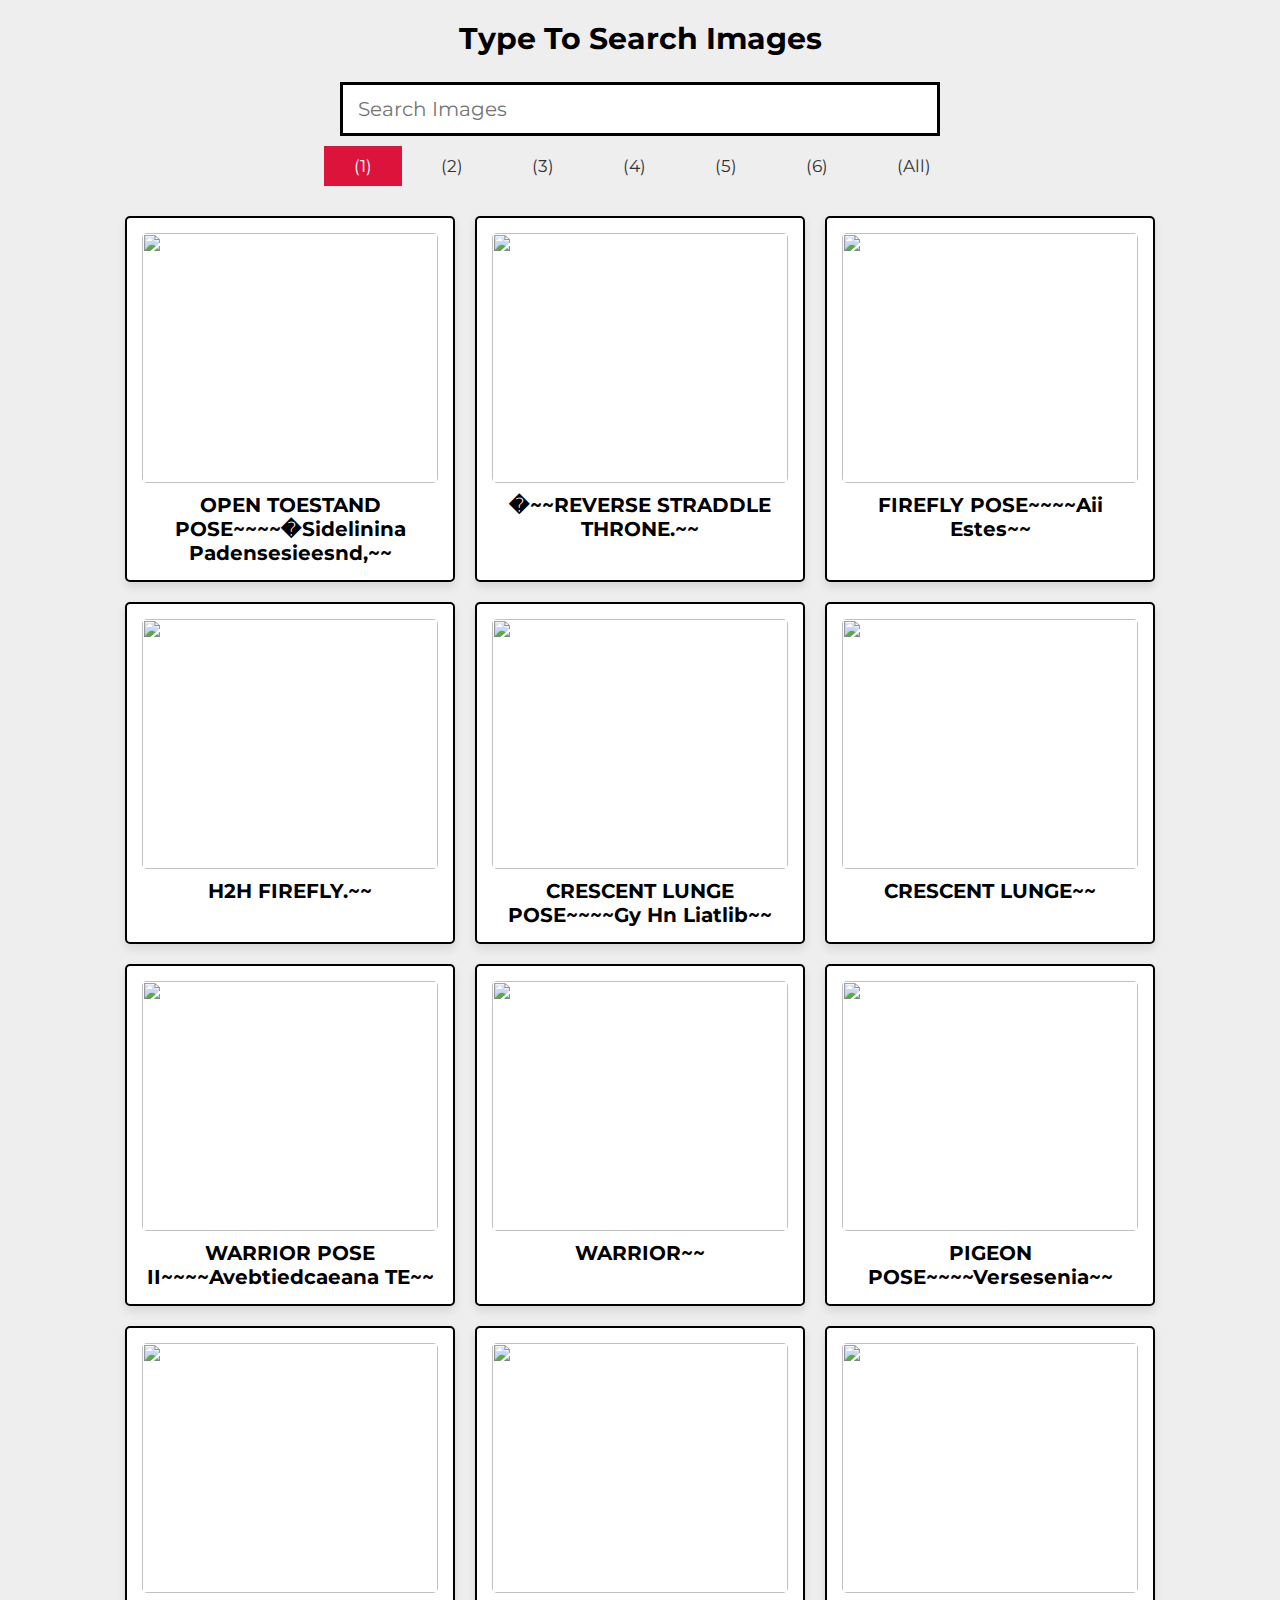
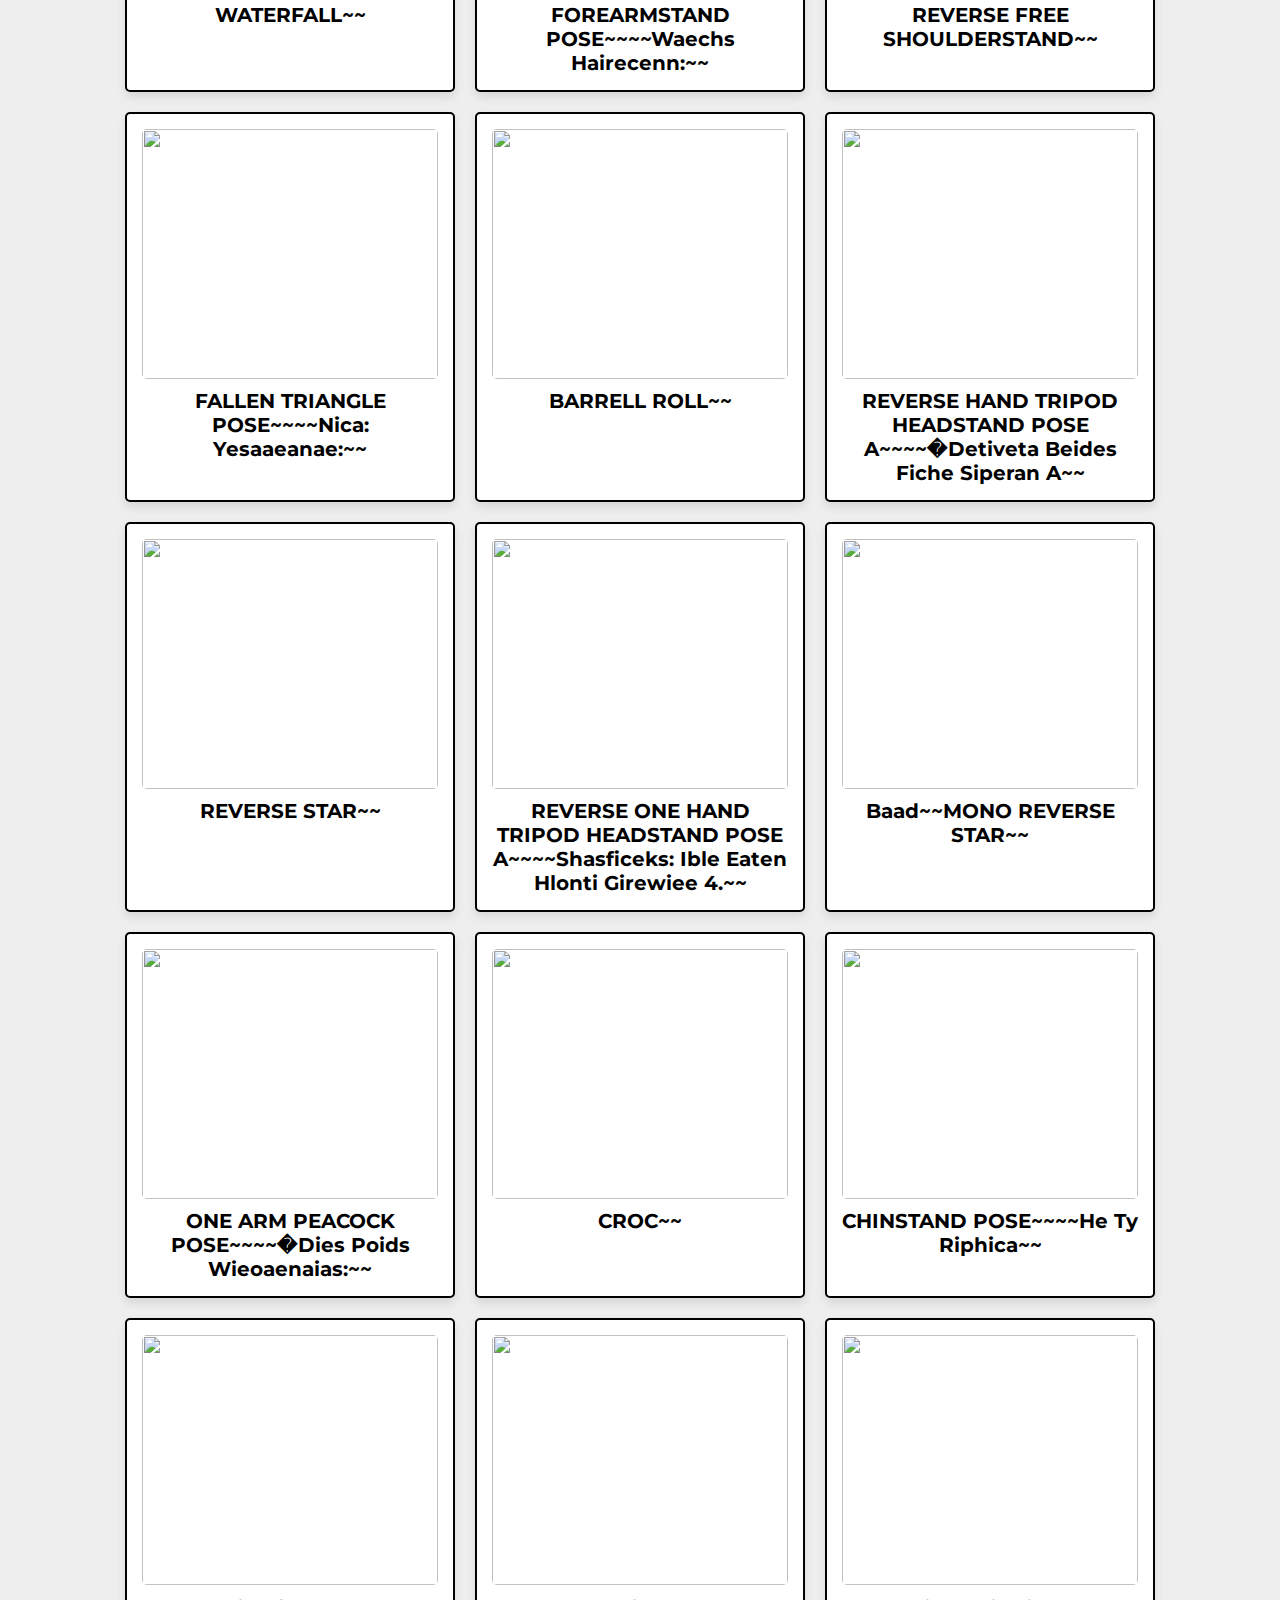
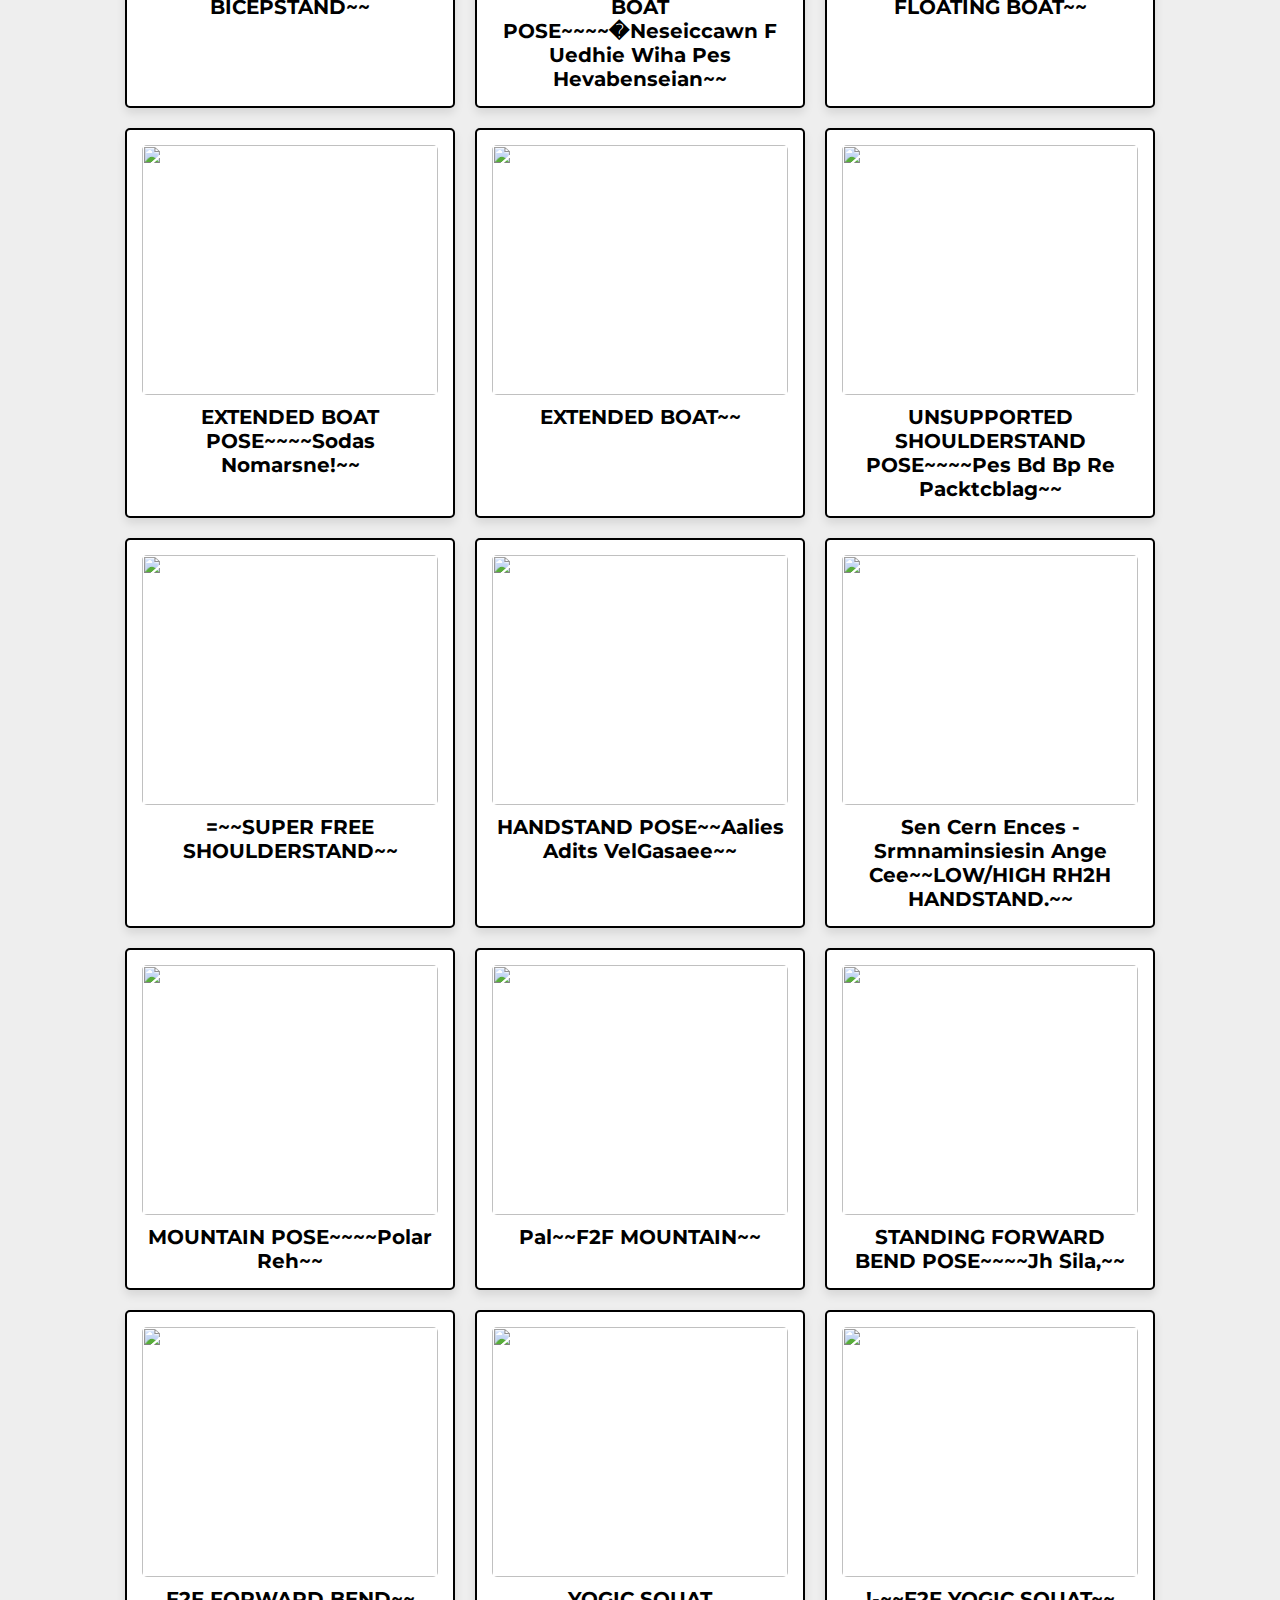
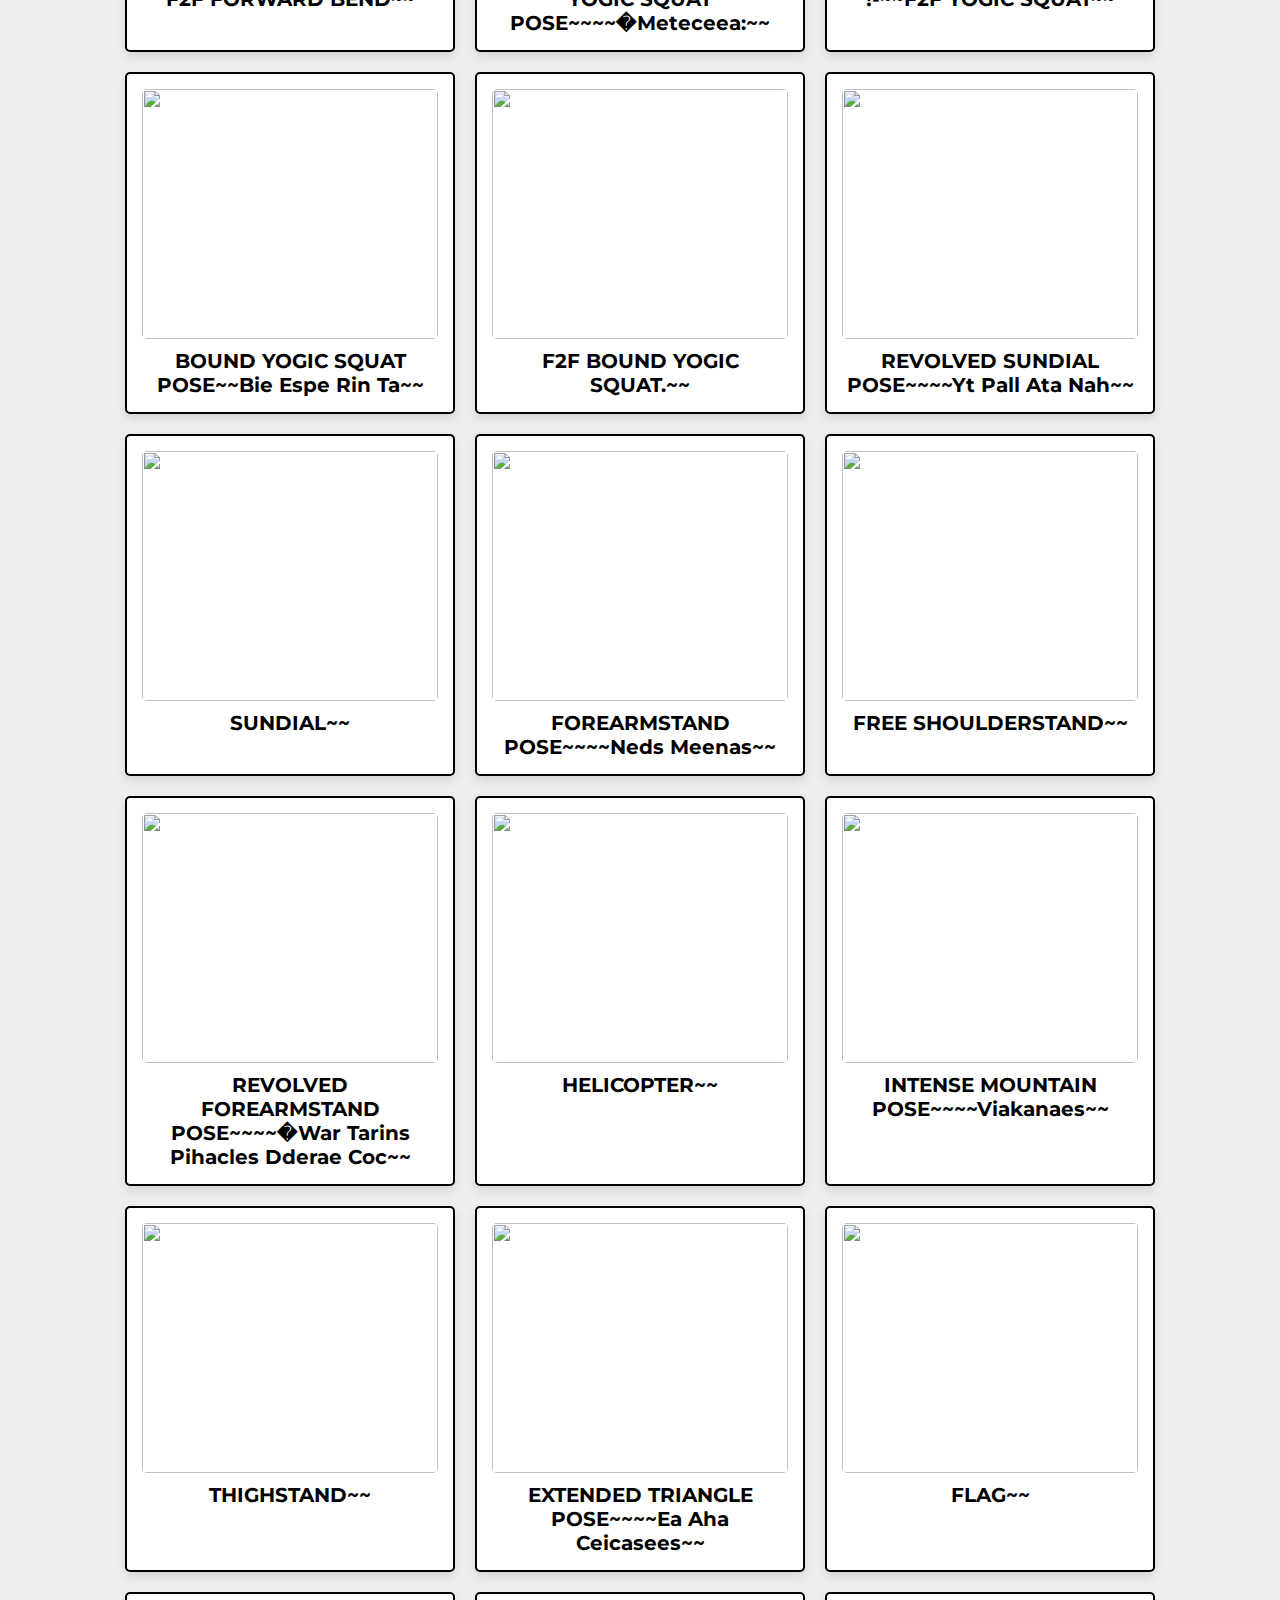
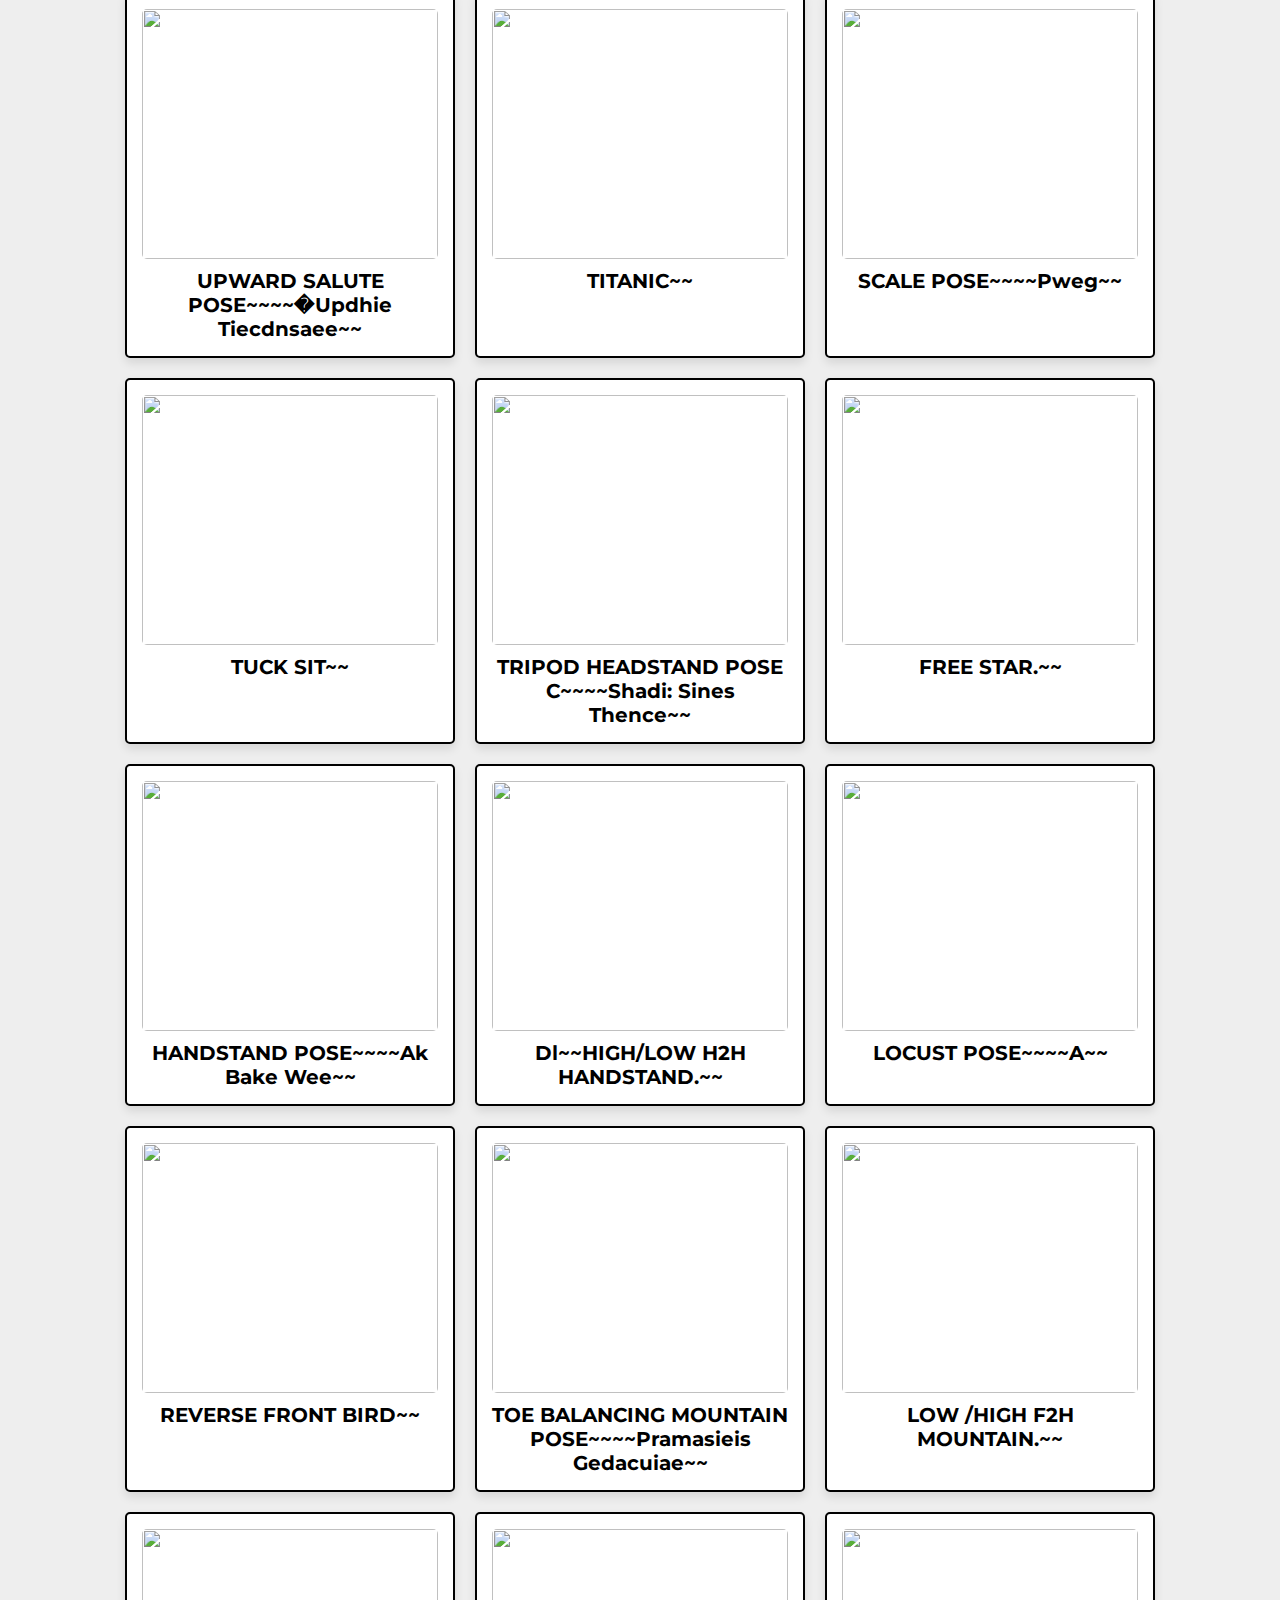
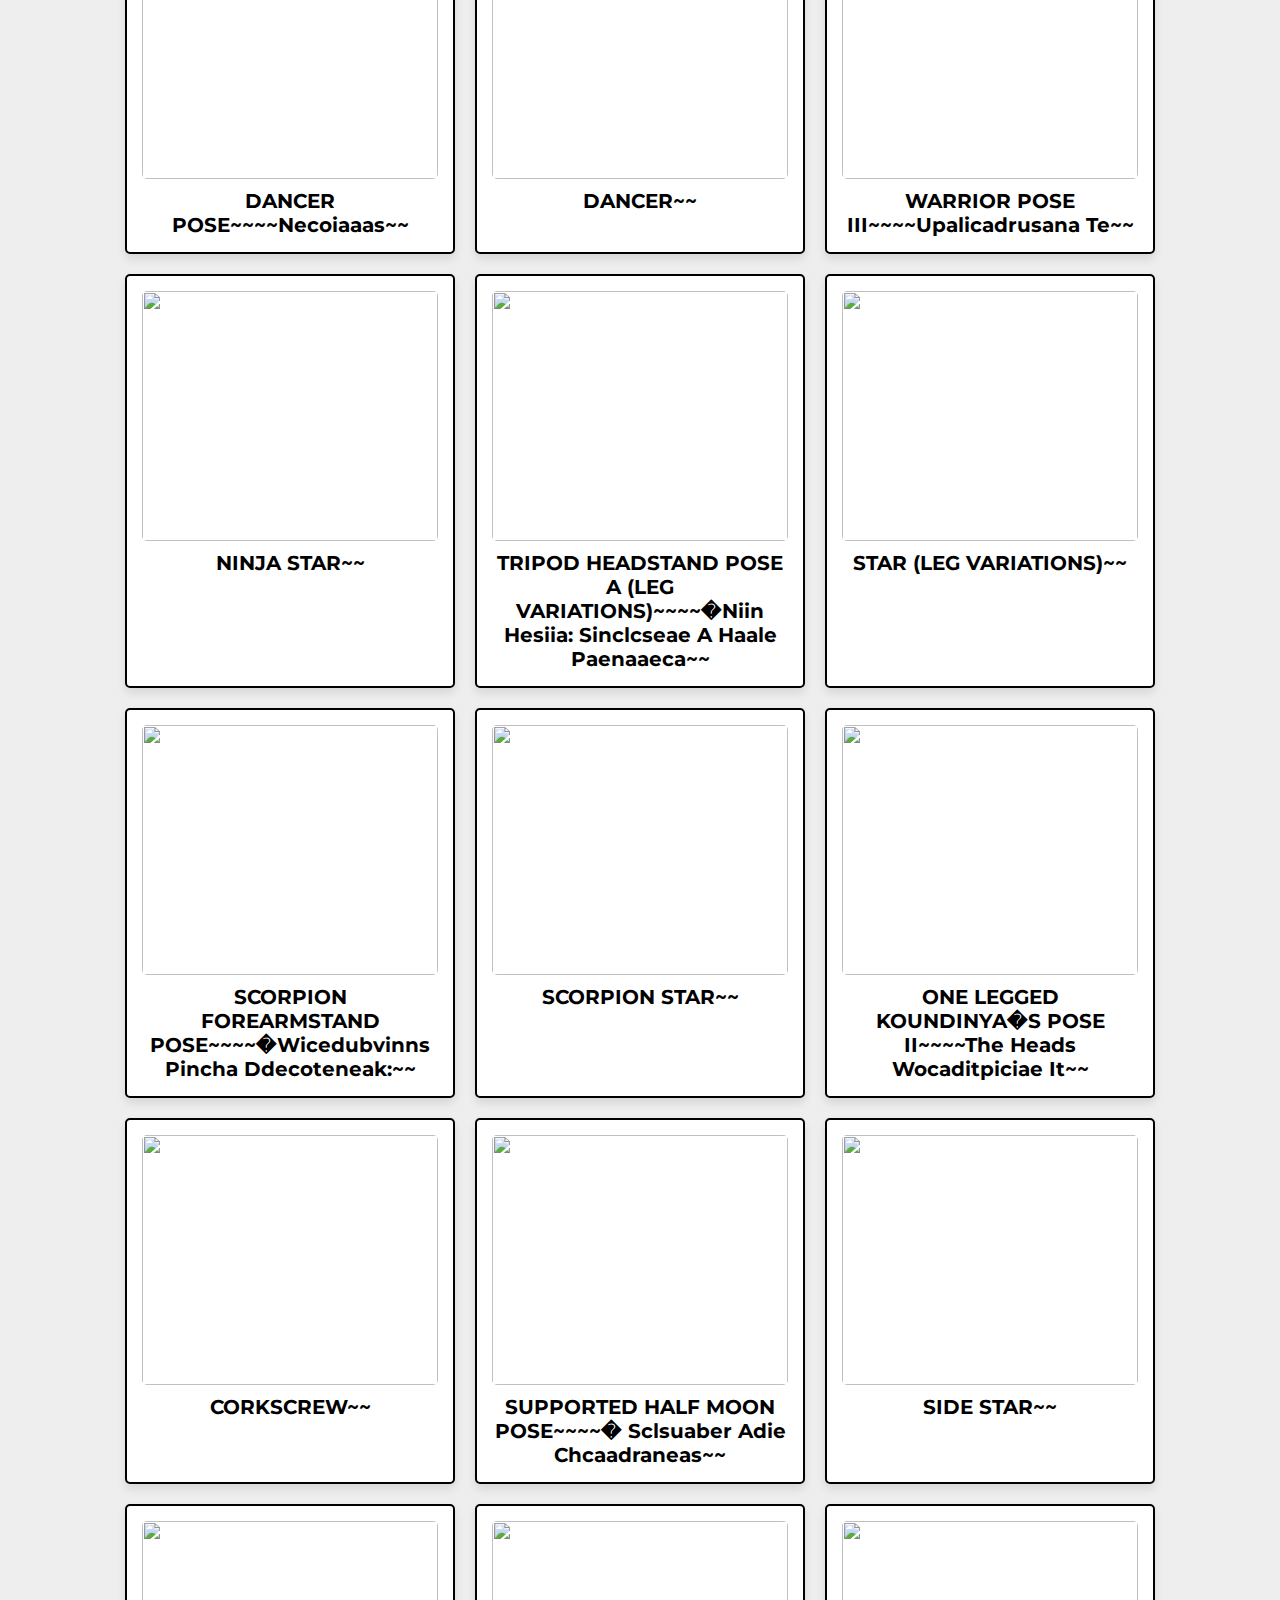
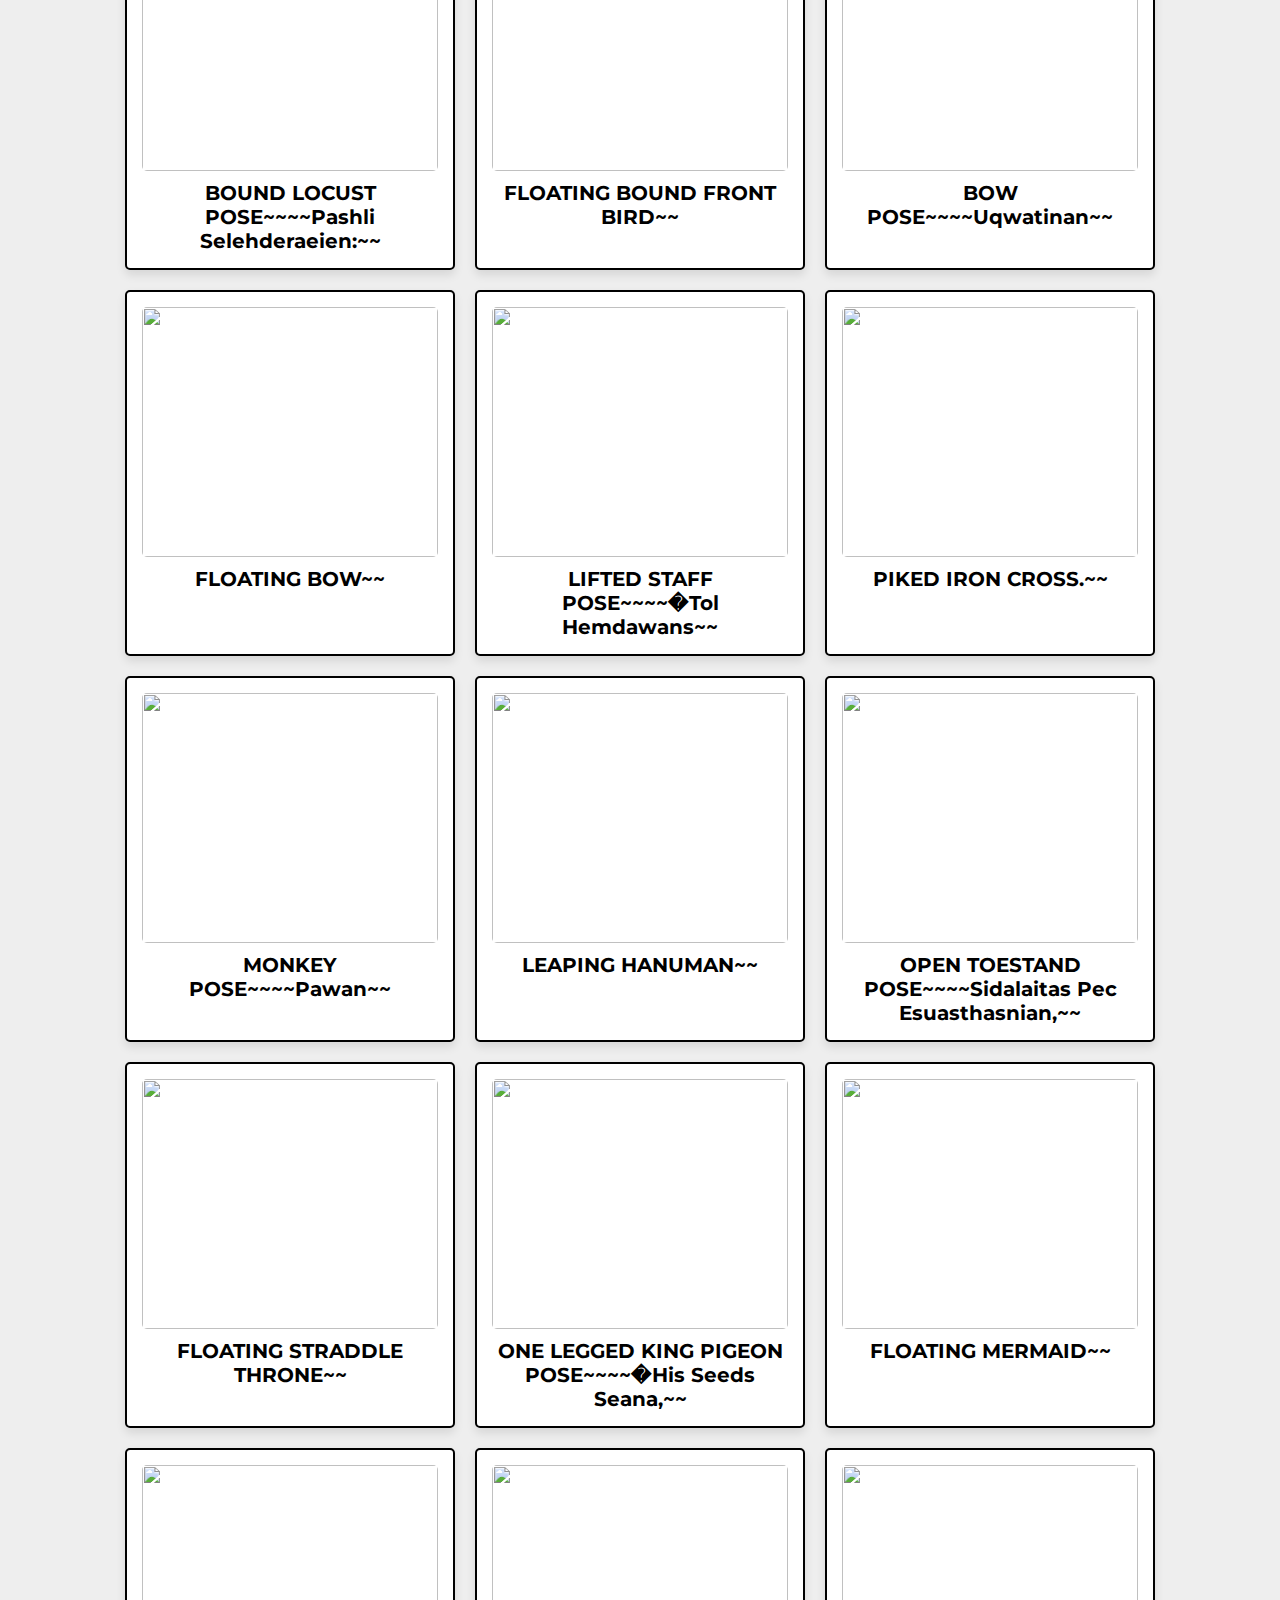
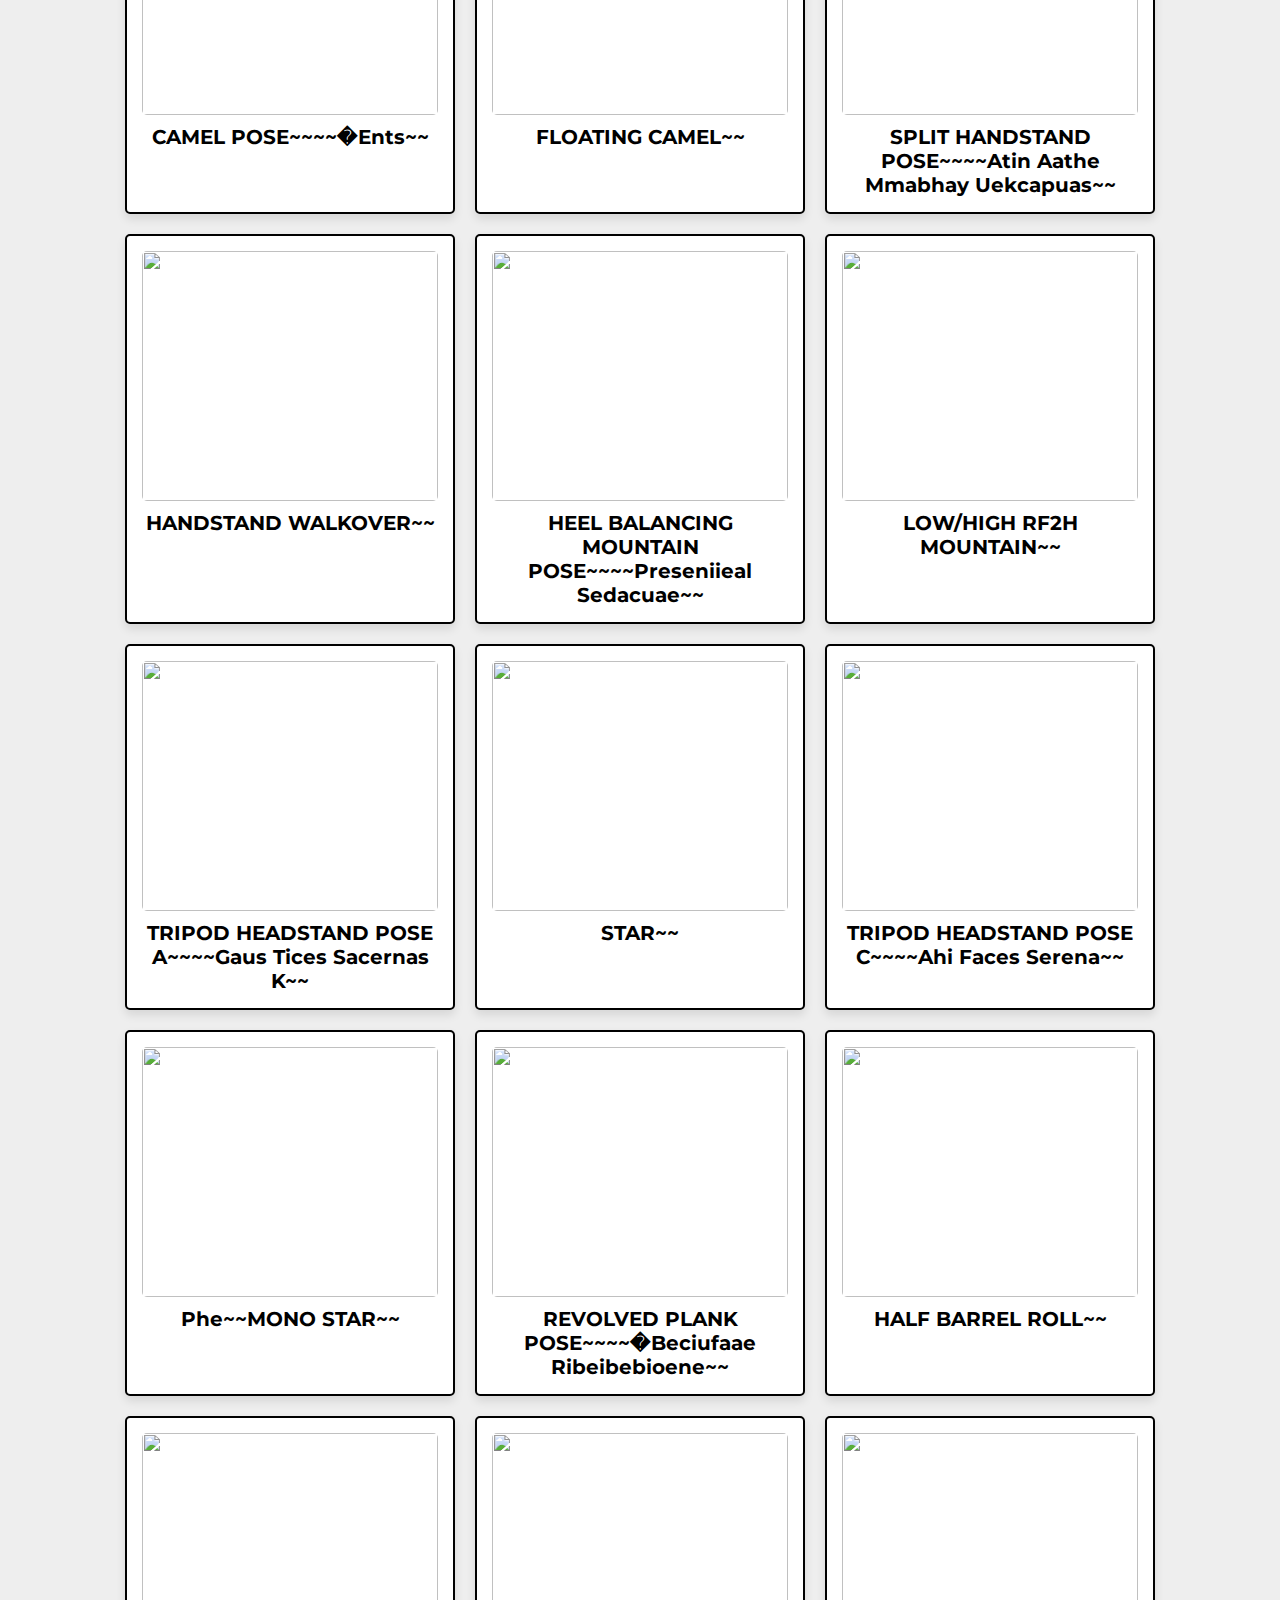
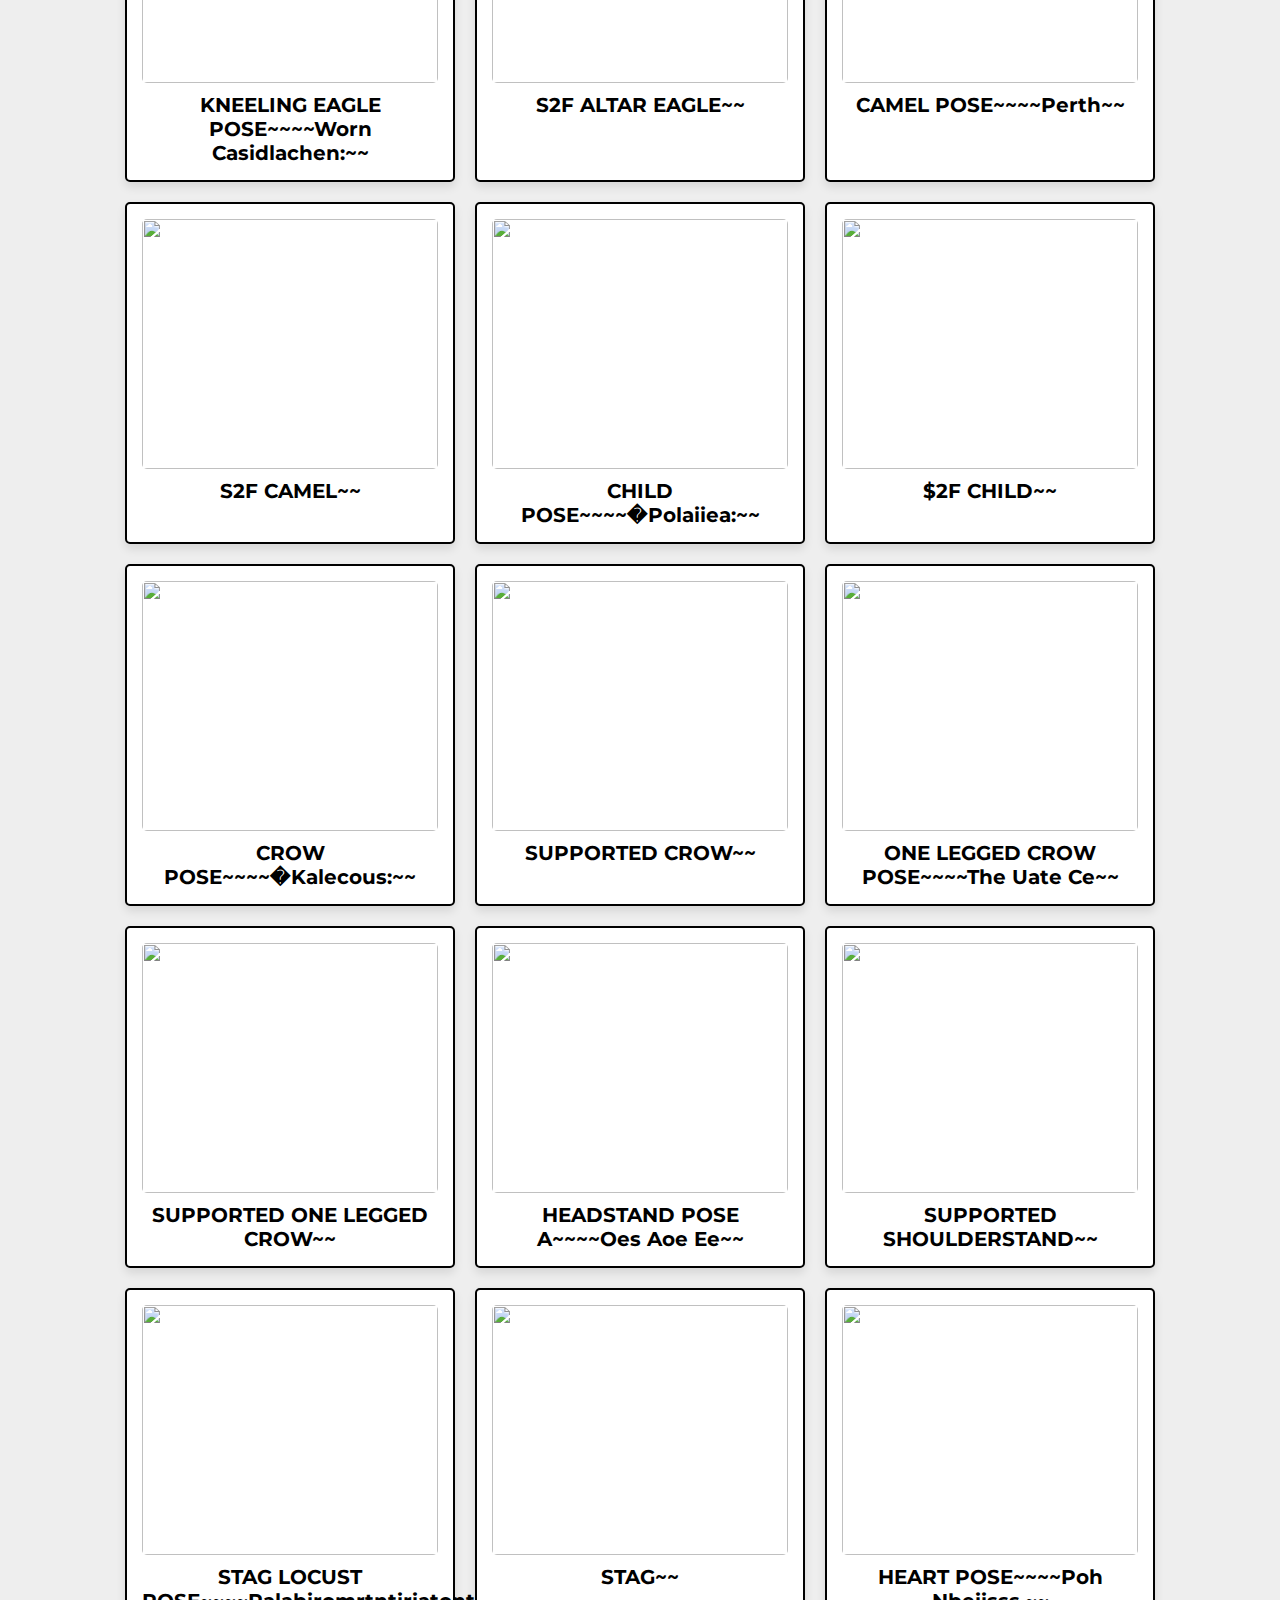
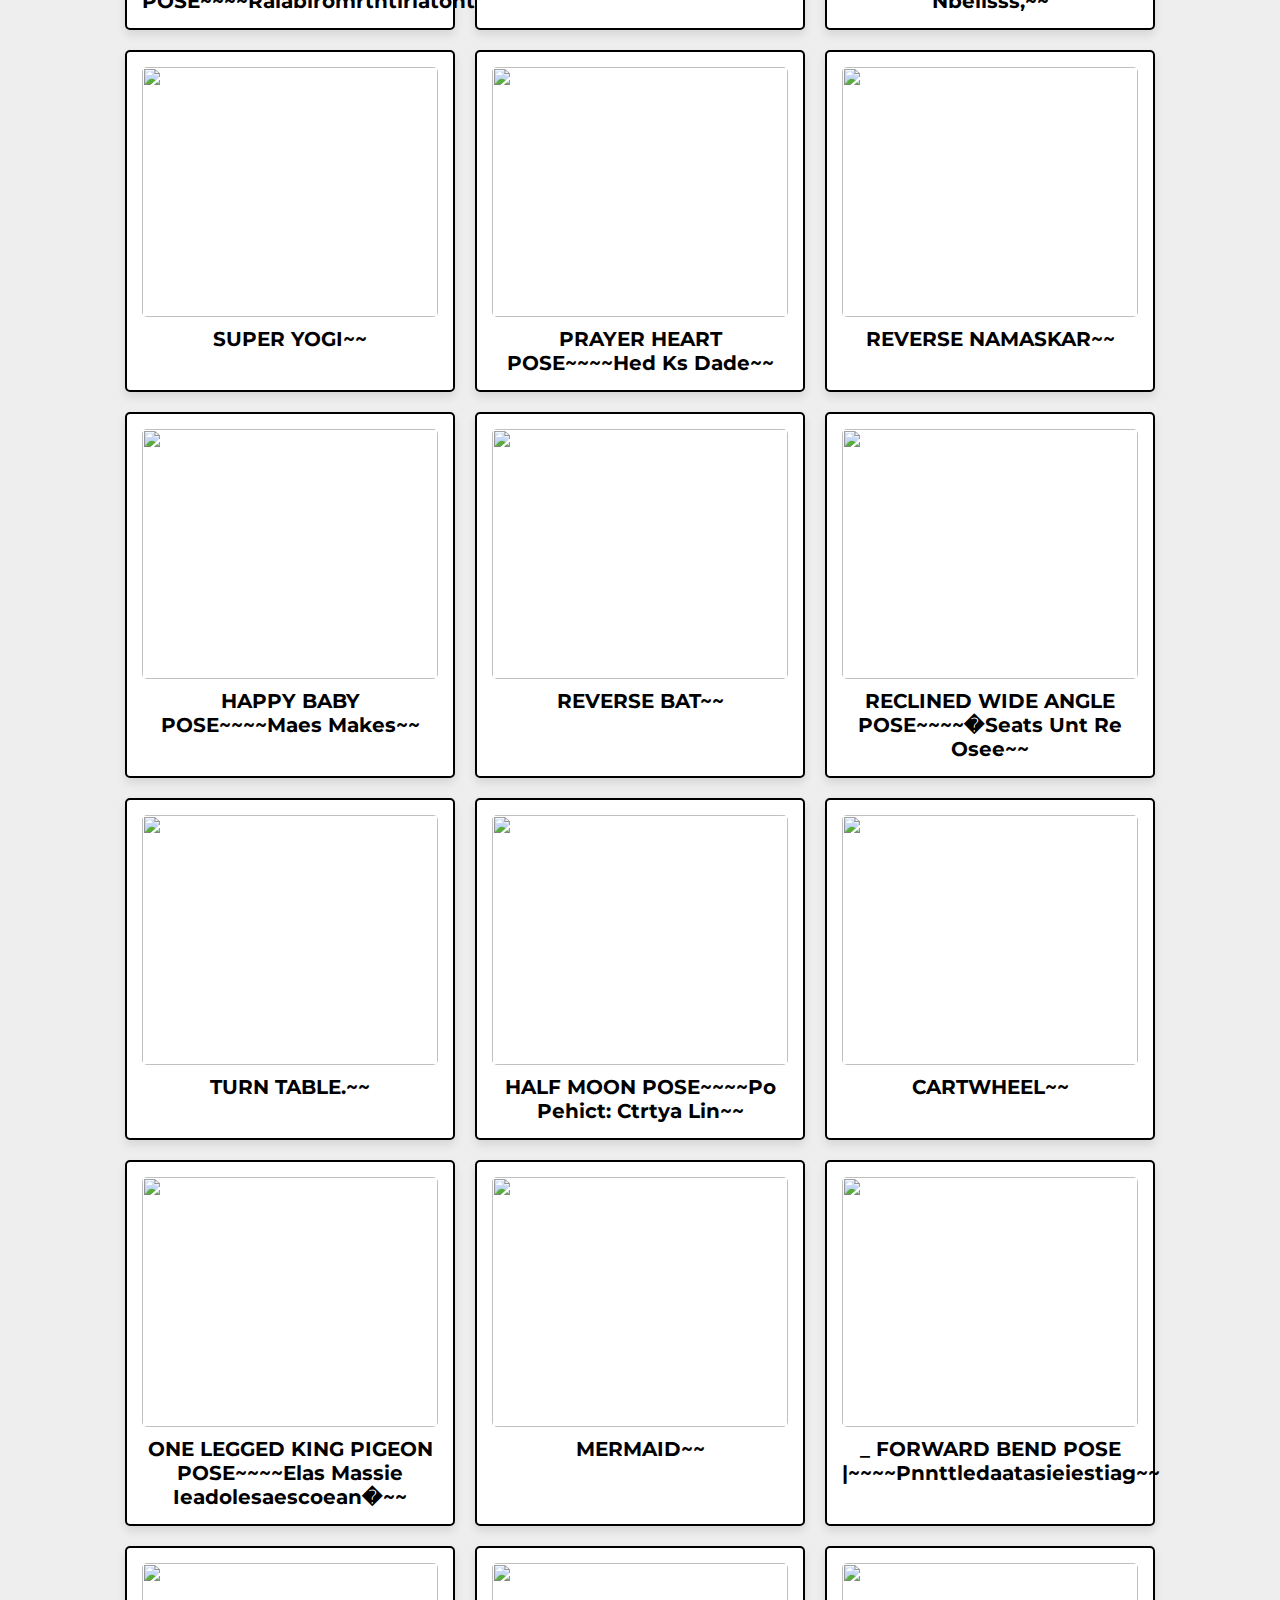
==== commit 03651a5e: "Update index.html" ====
--- a/index.html
+++ b/index.html
@@ -21,2001 +21,1664 @@
       <div class="btn active" data-category="!"> (1) </div>
       <div class="btn" data-category="@">(2)</div>
       <div class="btn" data-category="#">(3)</div>
+      <div class="btn" data-category="$">(4)</div>
+      <div class="btn" data-category="%">(5)</div>
+      <div class="btn" data-category="^">(6)</div>
+      <div class="btn" data-category="!@#$%^&*">(all)</div>
    </div>
 
    <div class="image-container">
 
-      <div class="image" data-title="!open toestand pose
-
-�sidelinina padensesieesnd,
-
-">
+      <div class="image" data-title="!open toestand pose~~~~�sidelinina padensesieesnd,~~">
          <img src="https://static.wixstatic.com/media/093f35_bd94738fb6e3492eb320ffa0ceab9ff8~mv2_d_3544_3544_s_4_2.jpg/v1/fill/w_458,h_458,al_c,q_80,usm_0.66_1.00_0.01/093f35_bd94738fb6e3492eb320ffa0ceab9ff8~mv2_d_3544_3544_s_4_2.jpg" alt="">
-         <h3>OPEN TOESTAND POSE
-
-�Sidelinina Padensesieesnd,
-
-</h3>
-      </div>
-<div class="image" data-title="!�
-reverse straddle throne.
-
-">
+         <h3>OPEN TOESTAND POSE~~~~�Sidelinina Padensesieesnd,~~</h3>
+      </div>
+<div class="image" data-title="!�~~reverse straddle throne.~~">
          <img src="https://static.wixstatic.com/media/093f35_8559cc4ee813451e8550ca9e19fa823b~mv2_d_3544_3544_s_4_2.jpg/v1/fill/w_458,h_458,al_c,q_80,usm_0.66_1.00_0.01/093f35_8559cc4ee813451e8550ca9e19fa823b~mv2_d_3544_3544_s_4_2.jpg" alt="">
-         <h3>�
-REVERSE STRADDLE THRONE.
-
-</h3>
-      </div>
-<div class="image" data-title="!firefly pose
-
-aii estes
-
-">
+         <h3>�~~REVERSE STRADDLE THRONE.~~</h3>
+      </div>
+<div class="image" data-title="!firefly pose~~~~aii estes~~">
          <img src="https://static.wixstatic.com/media/093f35_492a5c2cd91d4fceb5a4887cab73bfb8~mv2_d_3544_3544_s_4_2.jpg/v1/fill/w_458,h_458,al_c,q_80,usm_0.66_1.00_0.01/093f35_492a5c2cd91d4fceb5a4887cab73bfb8~mv2_d_3544_3544_s_4_2.jpg" alt="">
-         <h3>FIREFLY POSE
-
-aii estes
-
-</h3>
-      </div>
-<div class="image" data-title="!h2h firefly.
-
-">
+         <h3>FIREFLY POSE~~~~aii estes~~</h3>
+      </div>
+<div class="image" data-title="!h2h firefly.~~">
          <img src="https://static.wixstatic.com/media/093f35_d3642fa798fe48b49b93a02ef438e22e~mv2_d_3544_3544_s_4_2.jpg/v1/fill/w_458,h_458,al_c,q_80,usm_0.66_1.00_0.01/093f35_d3642fa798fe48b49b93a02ef438e22e~mv2_d_3544_3544_s_4_2.jpg" alt="">
-         <h3>H2H FIREFLY.
-
-</h3>
-      </div>
-<div class="image" data-title="!crescent lunge pose
-
-gy hn liatlib
-
-">
+         <h3>H2H FIREFLY.~~</h3>
+      </div>
+<div class="image" data-title="!crescent lunge pose~~~~gy hn liatlib~~">
          <img src="https://static.wixstatic.com/media/093f35_b24531635b474901bd7ef8a995a9bc8b~mv2_d_3544_3544_s_4_2.jpg/v1/fill/w_458,h_458,al_c,q_80,usm_0.66_1.00_0.01/093f35_b24531635b474901bd7ef8a995a9bc8b~mv2_d_3544_3544_s_4_2.jpg" alt="">
-         <h3>CRESCENT LUNGE POSE
-
-gy hn liatlib
-
-</h3>
-      </div>
-<div class="image" data-title="!crescent lunge
-
-">
+         <h3>CRESCENT LUNGE POSE~~~~gy hn liatlib~~</h3>
+      </div>
+<div class="image" data-title="!crescent lunge~~">
          <img src="https://static.wixstatic.com/media/093f35_fac4603144464b60af4e9c8cf1b55932~mv2_d_3544_3544_s_4_2.jpg/v1/fill/w_458,h_458,al_c,q_80,usm_0.66_1.00_0.01/093f35_fac4603144464b60af4e9c8cf1b55932~mv2_d_3544_3544_s_4_2.jpg" alt="">
-         <h3>CRESCENT LUNGE
-
-</h3>
-      </div>
-<div class="image" data-title="!warrior pose ii
-
-avebtiedcaeana te
-
-">
+         <h3>CRESCENT LUNGE~~</h3>
+      </div>
+<div class="image" data-title="!warrior pose ii~~~~avebtiedcaeana te~~">
          <img src="https://static.wixstatic.com/media/093f35_9bdc96ab8c764dd7b23988d3694ddd84~mv2_d_3544_3544_s_4_2.jpg/v1/fill/w_458,h_458,al_c,q_80,usm_0.66_1.00_0.01/093f35_9bdc96ab8c764dd7b23988d3694ddd84~mv2_d_3544_3544_s_4_2.jpg" alt="">
-         <h3>WARRIOR POSE II
-
-Avebtiedcaeana TE
-
-</h3>
-      </div>
-<div class="image" data-title="!warrior
-
-">
+         <h3>WARRIOR POSE II~~~~Avebtiedcaeana TE~~</h3>
+      </div>
+<div class="image" data-title="!warrior~~">
          <img src="https://static.wixstatic.com/media/093f35_45ea18cd768848d7abb030e209ee00d5~mv2_d_3544_3544_s_4_2.jpg/v1/fill/w_458,h_458,al_c,q_80,usm_0.66_1.00_0.01/093f35_45ea18cd768848d7abb030e209ee00d5~mv2_d_3544_3544_s_4_2.jpg" alt="">
-         <h3>WARRIOR
-
-</h3>
-      </div>
-<div class="image" data-title="!pigeon pose
-
-versesenia
-
-">
+         <h3>WARRIOR~~</h3>
+      </div>
+<div class="image" data-title="!pigeon pose~~~~versesenia~~">
          <img src="https://static.wixstatic.com/media/093f35_73ffa2e74f274dfabe2f41838e729b07~mv2_d_3544_3544_s_4_2.jpg/v1/fill/w_458,h_458,al_c,q_80,usm_0.66_1.00_0.01/093f35_73ffa2e74f274dfabe2f41838e729b07~mv2_d_3544_3544_s_4_2.jpg" alt="">
-         <h3>PIGEON POSE
-
-Versesenia
-
-</h3>
-      </div>
-<div class="image" data-title="!waterfall
-
-">
+         <h3>PIGEON POSE~~~~Versesenia~~</h3>
+      </div>
+<div class="image" data-title="!waterfall~~">
          <img src="https://static.wixstatic.com/media/093f35_1ed6163a323547609981e2c2bc161d73~mv2_d_3544_3544_s_4_2.jpg/v1/fill/w_458,h_458,al_c,q_80,usm_0.66_1.00_0.01/093f35_1ed6163a323547609981e2c2bc161d73~mv2_d_3544_3544_s_4_2.jpg" alt="">
-         <h3>WATERFALL
-
-</h3>
-      </div>
-<div class="image" data-title="!forearmstand pose
-
-waechs hairecenn:
-
-">
+         <h3>WATERFALL~~</h3>
+      </div>
+<div class="image" data-title="!forearmstand pose~~~~waechs hairecenn:~~">
          <img src="https://static.wixstatic.com/media/093f35_96c210932231447bbbb2be4152798ae4~mv2_d_3544_3544_s_4_2.jpg/v1/fill/w_458,h_458,al_c,q_80,usm_0.66_1.00_0.01/093f35_96c210932231447bbbb2be4152798ae4~mv2_d_3544_3544_s_4_2.jpg" alt="">
-         <h3>FOREARMSTAND POSE
-
-Waechs hairecenn:
-
-</h3>
-      </div>
-<div class="image" data-title="!reverse free shoulderstand
-
-">
+         <h3>FOREARMSTAND POSE~~~~Waechs hairecenn:~~</h3>
+      </div>
+<div class="image" data-title="!reverse free shoulderstand~~">
          <img src="https://static.wixstatic.com/media/093f35_408edd630bf142b782993c84502bbb0c~mv2_d_3544_3544_s_4_2.jpg/v1/fill/w_458,h_458,al_c,q_80,usm_0.66_1.00_0.01/093f35_408edd630bf142b782993c84502bbb0c~mv2_d_3544_3544_s_4_2.jpg" alt="">
-         <h3>REVERSE FREE SHOULDERSTAND
-
-</h3>
-      </div>
-<div class="image" data-title="!fallen triangle pose
-
-nica: yesaaeanae:
-
-">
+         <h3>REVERSE FREE SHOULDERSTAND~~</h3>
+      </div>
+<div class="image" data-title="!fallen triangle pose~~~~nica: yesaaeanae:~~">
          <img src="https://static.wixstatic.com/media/093f35_406dcb203b5c44499f57bd034e26dc0d~mv2_d_3544_3544_s_4_2.jpg/v1/fill/w_458,h_458,al_c,q_80,usm_0.66_1.00_0.01/093f35_406dcb203b5c44499f57bd034e26dc0d~mv2_d_3544_3544_s_4_2.jpg" alt="">
-         <h3>FALLEN TRIANGLE POSE
-
-nica: Yesaaeanae:
-
-</h3>
-      </div>
-<div class="image" data-title="!barrell roll
-
-">
+         <h3>FALLEN TRIANGLE POSE~~~~nica: Yesaaeanae:~~</h3>
+      </div>
+<div class="image" data-title="!barrell roll~~">
          <img src="https://static.wixstatic.com/media/093f35_f4b3c4cbd5e948b79053cfdf5972e104~mv2_d_3544_3544_s_4_2.jpg/v1/fill/w_458,h_458,al_c,q_80,usm_0.66_1.00_0.01/093f35_f4b3c4cbd5e948b79053cfdf5972e104~mv2_d_3544_3544_s_4_2.jpg" alt="">
-         <h3>BARRELL ROLL
-
-</h3>
-      </div>
-<div class="image" data-title="!reverse hand tripod headstand pose a
-
-�detiveta beides fiche siperan a
-
-">
+         <h3>BARRELL ROLL~~</h3>
+      </div>
+<div class="image" data-title="!reverse hand tripod headstand pose a~~~~�detiveta beides fiche siperan a~~">
          <img src="https://static.wixstatic.com/media/093f35_c5c3de466bcf4d5b95e694e0d5a4115b~mv2_d_3544_3544_s_4_2.jpg/v1/fill/w_458,h_458,al_c,q_80,usm_0.66_1.00_0.01/093f35_c5c3de466bcf4d5b95e694e0d5a4115b~mv2_d_3544_3544_s_4_2.jpg" alt="">
-         <h3>REVERSE HAND TRIPOD HEADSTAND POSE A
-
-�detiveta beides Fiche Siperan A
-
-</h3>
-      </div>
-<div class="image" data-title="!reverse star
-
-">
+         <h3>REVERSE HAND TRIPOD HEADSTAND POSE A~~~~�detiveta beides Fiche Siperan A~~</h3>
+      </div>
+<div class="image" data-title="!reverse star~~">
          <img src="https://static.wixstatic.com/media/093f35_f50e644b1f1f497095212bf8e861e5bb~mv2_d_3544_3544_s_4_2.jpg/v1/fill/w_458,h_458,al_c,q_80,usm_0.66_1.00_0.01/093f35_f50e644b1f1f497095212bf8e861e5bb~mv2_d_3544_3544_s_4_2.jpg" alt="">
-         <h3>REVERSE STAR
-
-</h3>
-      </div>
-<div class="image" data-title="!reverse one hand tripod headstand pose a
-
-shasficeks: ible eaten hlonti girewiee 4.
-
-">
+         <h3>REVERSE STAR~~</h3>
+      </div>
+<div class="image" data-title="!reverse one hand tripod headstand pose a~~~~shasficeks: ible eaten hlonti girewiee 4.~~">
          <img src="https://static.wixstatic.com/media/093f35_84bf2656adab4da289db9a9c4861c80b~mv2_d_3544_3544_s_4_2.jpg/v1/fill/w_458,h_458,al_c,q_80,usm_0.66_1.00_0.01/093f35_84bf2656adab4da289db9a9c4861c80b~mv2_d_3544_3544_s_4_2.jpg" alt="">
-         <h3>REVERSE ONE HAND TRIPOD HEADSTAND POSE A
-
-Shasficeks: ible eaten Hlonti Girewiee 4.
-
-</h3>
-      </div>
-<div class="image" data-title="!baad
-mono reverse star
-
-">
+         <h3>REVERSE ONE HAND TRIPOD HEADSTAND POSE A~~~~Shasficeks: ible eaten Hlonti Girewiee 4.~~</h3>
+      </div>
+<div class="image" data-title="!baad~~mono reverse star~~">
          <img src="https://static.wixstatic.com/media/093f35_dbf96268ee98427e9d20195885623128~mv2_d_3544_3544_s_4_2.jpg/v1/fill/w_458,h_458,al_c,q_80,usm_0.66_1.00_0.01/093f35_dbf96268ee98427e9d20195885623128~mv2_d_3544_3544_s_4_2.jpg" alt="">
-         <h3>baad
-MONO REVERSE STAR
-
-</h3>
-      </div>
-<div class="image" data-title="!one arm peacock pose
-
-�dies poids wieoaenaias:
-
-">
+         <h3>baad~~MONO REVERSE STAR~~</h3>
+      </div>
+<div class="image" data-title="!one arm peacock pose~~~~�dies poids wieoaenaias:~~">
          <img src="https://static.wixstatic.com/media/093f35_623bc4820b1240a6a3ff5d5a6d6e82e1~mv2_d_3544_3544_s_4_2.jpg/v1/fill/w_458,h_458,al_c,q_80,usm_0.66_1.00_0.01/093f35_623bc4820b1240a6a3ff5d5a6d6e82e1~mv2_d_3544_3544_s_4_2.jpg" alt="">
-         <h3>ONE ARM PEACOCK POSE
-
-�Dies Poids Wieoaenaias:
-
-</h3>
-      </div>
-<div class="image" data-title="!croc
-
-">
+         <h3>ONE ARM PEACOCK POSE~~~~�Dies Poids Wieoaenaias:~~</h3>
+      </div>
+<div class="image" data-title="!croc~~">
          <img src="https://static.wixstatic.com/media/093f35_e42c5c937bb74efca61231e11b053c79~mv2_d_3544_3544_s_4_2.jpg/v1/fill/w_458,h_458,al_c,q_80,usm_0.66_1.00_0.01/093f35_e42c5c937bb74efca61231e11b053c79~mv2_d_3544_3544_s_4_2.jpg" alt="">
-         <h3>CROC
-
-</h3>
-      </div>
-<div class="image" data-title="!chinstand pose
-
-he ty riphica
-
-">
+         <h3>CROC~~</h3>
+      </div>
+<div class="image" data-title="!chinstand pose~~~~he ty riphica~~">
          <img src="https://static.wixstatic.com/media/093f35_525f26fd5b664823818ce26e0c23e018~mv2_d_3544_3544_s_4_2.jpg/v1/fill/w_458,h_458,al_c,q_80,usm_0.66_1.00_0.01/093f35_525f26fd5b664823818ce26e0c23e018~mv2_d_3544_3544_s_4_2.jpg" alt="">
-         <h3>CHINSTAND POSE
-
-he ty Riphica
-
-</h3>
-      </div>
-<div class="image" data-title="!bicepstand
-
-">
+         <h3>CHINSTAND POSE~~~~he ty Riphica~~</h3>
+      </div>
+<div class="image" data-title="!bicepstand~~">
          <img src="https://static.wixstatic.com/media/093f35_ca5a6f426f324c048fc614782450e0f4~mv2_d_3544_3544_s_4_2.jpg/v1/fill/w_458,h_458,al_c,q_80,usm_0.66_1.00_0.01/093f35_ca5a6f426f324c048fc614782450e0f4~mv2_d_3544_3544_s_4_2.jpg" alt="">
-         <h3>BICEPSTAND
-
-</h3>
-      </div>
-<div class="image" data-title="!boat pose
-
-�neseiccawn f uedhie wiha pes hevabenseian
-
-">
+         <h3>BICEPSTAND~~</h3>
+      </div>
+<div class="image" data-title="!boat pose~~~~�neseiccawn f uedhie wiha pes hevabenseian~~">
          <img src="https://static.wixstatic.com/media/093f35_5cc4273ab6df4077926f28fdc6d9f7ec~mv2_d_3544_3544_s_4_2.jpg/v1/fill/w_458,h_458,al_c,q_80,usm_0.66_1.00_0.01/093f35_5cc4273ab6df4077926f28fdc6d9f7ec~mv2_d_3544_3544_s_4_2.jpg" alt="">
-         <h3>BOAT POSE
-
-�Neseiccawn f Uedhie wiha Pes hevabenseian
-
-</h3>
-      </div>
-<div class="image" data-title="!floating boat
-
-">
+         <h3>BOAT POSE~~~~�Neseiccawn f Uedhie wiha Pes hevabenseian~~</h3>
+      </div>
+<div class="image" data-title="!floating boat~~">
          <img src="https://static.wixstatic.com/media/093f35_50b9e088cfb2418db671ea6073229221~mv2_d_3544_3544_s_4_2.jpg/v1/fill/w_458,h_458,al_c,q_80,usm_0.66_1.00_0.01/093f35_50b9e088cfb2418db671ea6073229221~mv2_d_3544_3544_s_4_2.jpg" alt="">
-         <h3>FLOATING BOAT
-
-</h3>
-      </div>
-<div class="image" data-title="!extended boat pose
-
-sodas nomarsne!
-
-">
+         <h3>FLOATING BOAT~~</h3>
+      </div>
+<div class="image" data-title="!extended boat pose~~~~sodas nomarsne!~~">
          <img src="https://static.wixstatic.com/media/093f35_cc19b41023fa4ea682e7d0234e16edf0~mv2_d_3544_3544_s_4_2.jpg/v1/fill/w_458,h_458,al_c,q_80,usm_0.66_1.00_0.01/093f35_cc19b41023fa4ea682e7d0234e16edf0~mv2_d_3544_3544_s_4_2.jpg" alt="">
-         <h3>EXTENDED BOAT POSE
-
-Sodas Nomarsne!
-
-</h3>
-      </div>
-<div class="image" data-title="!extended boat
-
-">
+         <h3>EXTENDED BOAT POSE~~~~Sodas Nomarsne!~~</h3>
+      </div>
+<div class="image" data-title="!extended boat~~">
          <img src="https://static.wixstatic.com/media/093f35_fd26086469654029a4f98d921fd4d767~mv2_d_3544_3544_s_4_2.jpg/v1/fill/w_458,h_458,al_c,q_80,usm_0.66_1.00_0.01/093f35_fd26086469654029a4f98d921fd4d767~mv2_d_3544_3544_s_4_2.jpg" alt="">
-         <h3>EXTENDED BOAT
-
-</h3>
-      </div>
-<div class="image" data-title="!unsupported shoulderstand pose
-
-pes bd bp re packtcblag
-
-">
+         <h3>EXTENDED BOAT~~</h3>
+      </div>
+<div class="image" data-title="!unsupported shoulderstand pose~~~~pes bd bp re packtcblag~~">
          <img src="https://static.wixstatic.com/media/093f35_6078288da74849bb86fc2c533c372e20~mv2_d_3544_3544_s_4_2.jpg/v1/fill/w_458,h_458,al_c,q_80,usm_0.66_1.00_0.01/093f35_6078288da74849bb86fc2c533c372e20~mv2_d_3544_3544_s_4_2.jpg" alt="">
-         <h3>UNSUPPORTED SHOULDERSTAND POSE
-
-pes Bd Bp Re packtcblag
-
-</h3>
-      </div>
-<div class="image" data-title="!=
-super free shoulderstand
-
-">
+         <h3>UNSUPPORTED SHOULDERSTAND POSE~~~~pes Bd Bp Re packtcblag~~</h3>
+      </div>
+<div class="image" data-title="!=~~super free shoulderstand~~">
          <img src="https://static.wixstatic.com/media/093f35_954d0d46fe1b433baca21f290ba60cb8~mv2_d_3544_3544_s_4_2.jpg/v1/fill/w_458,h_458,al_c,q_80,usm_0.66_1.00_0.01/093f35_954d0d46fe1b433baca21f290ba60cb8~mv2_d_3544_3544_s_4_2.jpg" alt="">
-         <h3>=
-SUPER FREE SHOULDERSTAND
-
-</h3>
-      </div>
-<div class="image" data-title="!handstand pose
-aalies adits velgasaee
-
-">
+         <h3>=~~SUPER FREE SHOULDERSTAND~~</h3>
+      </div>
+<div class="image" data-title="!handstand pose~~aalies adits velgasaee~~">
          <img src="https://static.wixstatic.com/media/093f35_e5dd6c30ee6e4044bc17c5b035997ffa~mv2_d_3544_3544_s_4_2.jpg/v1/fill/w_458,h_458,al_c,q_80,usm_0.66_1.00_0.01/093f35_e5dd6c30ee6e4044bc17c5b035997ffa~mv2_d_3544_3544_s_4_2.jpg" alt="">
-         <h3>HANDSTAND POSE
-Aalies adits VelGasaee
-
-</h3>
-      </div>
-<div class="image" data-title="!sen cern ences -srmnaminsiesin ange cee
-low/high rh2h handstand.
-
-">
+         <h3>HANDSTAND POSE~~Aalies adits VelGasaee~~</h3>
+      </div>
+<div class="image" data-title="!sen cern ences -srmnaminsiesin ange cee~~low/high rh2h handstand.~~">
          <img src="https://static.wixstatic.com/media/093f35_3be93a7a56e548b29a788a1df33b2f0d~mv2_d_3544_3544_s_4_2.jpg/v1/fill/w_458,h_458,al_c,q_80,usm_0.66_1.00_0.01/093f35_3be93a7a56e548b29a788a1df33b2f0d~mv2_d_3544_3544_s_4_2.jpg" alt="">
-         <h3>Sen cern ences -srmnaminsiesin ange cee
-LOW/HIGH RH2H HANDSTAND.
-
-</h3>
-      </div>
-<div class="image" data-title="!mountain pose
-
-polar reh
-
-">
+         <h3>Sen cern ences -srmnaminsiesin ange cee~~LOW/HIGH RH2H HANDSTAND.~~</h3>
+      </div>
+<div class="image" data-title="!mountain pose~~~~polar reh~~">
          <img src="https://static.wixstatic.com/media/093f35_dd998a4043534fddb378a02b1be361e7~mv2_d_3544_3544_s_4_2.jpg/v1/fill/w_458,h_458,al_c,q_80,usm_0.66_1.00_0.01/093f35_dd998a4043534fddb378a02b1be361e7~mv2_d_3544_3544_s_4_2.jpg" alt="">
-         <h3>MOUNTAIN POSE
-
-Polar Reh
-
-</h3>
-      </div>
-<div class="image" data-title="!pal
-f2f mountain
-
-">
+         <h3>MOUNTAIN POSE~~~~Polar Reh~~</h3>
+      </div>
+<div class="image" data-title="!pal~~f2f mountain~~">
          <img src="https://static.wixstatic.com/media/093f35_8bbb7e511974404d9ce619b6df30c1e6~mv2_d_3544_3544_s_4_2.jpg/v1/fill/w_458,h_458,al_c,q_80,usm_0.66_1.00_0.01/093f35_8bbb7e511974404d9ce619b6df30c1e6~mv2_d_3544_3544_s_4_2.jpg" alt="">
-         <h3>Pal
-F2F MOUNTAIN
-
-</h3>
-      </div>
-<div class="image" data-title="!standing forward bend pose
-
-jh sila,
-
-">
+         <h3>Pal~~F2F MOUNTAIN~~</h3>
+      </div>
+<div class="image" data-title="!standing forward bend pose~~~~jh sila,~~">
          <img src="https://static.wixstatic.com/media/093f35_691c9082fea44b6686dd27b0f3a34c7f~mv2_d_3544_3544_s_4_2.jpg/v1/fill/w_458,h_458,al_c,q_80,usm_0.66_1.00_0.01/093f35_691c9082fea44b6686dd27b0f3a34c7f~mv2_d_3544_3544_s_4_2.jpg" alt="">
-         <h3>STANDING FORWARD BEND POSE
-
-jh Sila,
-
-</h3>
-      </div>
-<div class="image" data-title="!f2f forward bend
-
-">
+         <h3>STANDING FORWARD BEND POSE~~~~jh Sila,~~</h3>
+      </div>
+<div class="image" data-title="!f2f forward bend~~">
          <img src="https://static.wixstatic.com/media/093f35_ed207c3869114e35a4895ea4a56c0418~mv2_d_3544_3544_s_4_2.jpg/v1/fill/w_458,h_458,al_c,q_80,usm_0.66_1.00_0.01/093f35_ed207c3869114e35a4895ea4a56c0418~mv2_d_3544_3544_s_4_2.jpg" alt="">
-         <h3>F2F FORWARD BEND
-
-</h3>
-      </div>
-<div class="image" data-title="!yogic squat pose
-
-�meteceea:
-
-">
+         <h3>F2F FORWARD BEND~~</h3>
+      </div>
+<div class="image" data-title="!yogic squat pose~~~~�meteceea:~~">
          <img src="https://static.wixstatic.com/media/093f35_4749461fc0a648e1a2bfbfe5c1712ec5~mv2_d_3544_3544_s_4_2.jpg/v1/fill/w_458,h_458,al_c,q_80,usm_0.66_1.00_0.01/093f35_4749461fc0a648e1a2bfbfe5c1712ec5~mv2_d_3544_3544_s_4_2.jpg" alt="">
-         <h3>YOGIC SQUAT POSE
-
-�Meteceea:
-
-</h3>
-      </div>
-<div class="image" data-title="!!-
-f2f yogic squat
-
-">
+         <h3>YOGIC SQUAT POSE~~~~�Meteceea:~~</h3>
+      </div>
+<div class="image" data-title="!!-~~f2f yogic squat~~">
          <img src="https://static.wixstatic.com/media/093f35_2caa06f0243044f1aef6db707ed979e1~mv2_d_3544_3544_s_4_2.jpg/v1/fill/w_458,h_458,al_c,q_80,usm_0.66_1.00_0.01/093f35_2caa06f0243044f1aef6db707ed979e1~mv2_d_3544_3544_s_4_2.jpg" alt="">
-         <h3>!-
-F2F YOGIC SQUAT
-
-</h3>
-      </div>
-<div class="image" data-title="!bound yogic squat pose
-bie espe rin ta
-
-">
+         <h3>!-~~F2F YOGIC SQUAT~~</h3>
+      </div>
+<div class="image" data-title="!bound yogic squat pose~~bie espe rin ta~~">
          <img src="https://static.wixstatic.com/media/093f35_00c6131d47c94d38b9d4ccf0d660c04e~mv2_d_3544_3544_s_4_2.jpg/v1/fill/w_458,h_458,al_c,q_80,usm_0.66_1.00_0.01/093f35_00c6131d47c94d38b9d4ccf0d660c04e~mv2_d_3544_3544_s_4_2.jpg" alt="">
-         <h3>BOUND YOGIC SQUAT POSE
-Bie espe Rin ta
-
-</h3>
-      </div>
-<div class="image" data-title="!f2f bound yogic squat.
-
-">
+         <h3>BOUND YOGIC SQUAT POSE~~Bie espe Rin ta~~</h3>
+      </div>
+<div class="image" data-title="!f2f bound yogic squat.~~">
          <img src="https://static.wixstatic.com/media/093f35_4cf209c9f7f14448bb85fd05cfc37904~mv2_d_3544_3544_s_4_2.jpg/v1/fill/w_458,h_458,al_c,q_80,usm_0.66_1.00_0.01/093f35_4cf209c9f7f14448bb85fd05cfc37904~mv2_d_3544_3544_s_4_2.jpg" alt="">
-         <h3>F2F BOUND YOGIC SQUAT.
-
-</h3>
-      </div>
-<div class="image" data-title="!revolved sundial pose
-
-yt pall ata nah
-
-">
+         <h3>F2F BOUND YOGIC SQUAT.~~</h3>
+      </div>
+<div class="image" data-title="!revolved sundial pose~~~~yt pall ata nah~~">
          <img src="https://static.wixstatic.com/media/093f35_e0d6c593c0d243acb22811df1e3fbe39~mv2_d_3544_3544_s_4_2.jpg/v1/fill/w_458,h_458,al_c,q_80,usm_0.66_1.00_0.01/093f35_e0d6c593c0d243acb22811df1e3fbe39~mv2_d_3544_3544_s_4_2.jpg" alt="">
-         <h3>REVOLVED SUNDIAL POSE
-
-yt pall ata nah
-
-</h3>
-      </div>
-<div class="image" data-title="!sundial
-
-">
+         <h3>REVOLVED SUNDIAL POSE~~~~yt pall ata nah~~</h3>
+      </div>
+<div class="image" data-title="!sundial~~">
          <img src="https://static.wixstatic.com/media/093f35_e20617b218de48aeabc0e6206922fedf~mv2_d_3544_3544_s_4_2.jpg/v1/fill/w_458,h_458,al_c,q_80,usm_0.66_1.00_0.01/093f35_e20617b218de48aeabc0e6206922fedf~mv2_d_3544_3544_s_4_2.jpg" alt="">
-         <h3>SUNDIAL
-
-</h3>
-      </div>
-<div class="image" data-title="!forearmstand pose
-
-neds meenas
-
-">
+         <h3>SUNDIAL~~</h3>
+      </div>
+<div class="image" data-title="!forearmstand pose~~~~neds meenas~~">
          <img src="https://static.wixstatic.com/media/093f35_90575c5bf8ad4a58b7aba95485fa1f9b~mv2_d_3544_3544_s_4_2.jpg/v1/fill/w_458,h_458,al_c,q_80,usm_0.66_1.00_0.01/093f35_90575c5bf8ad4a58b7aba95485fa1f9b~mv2_d_3544_3544_s_4_2.jpg" alt="">
-         <h3>FOREARMSTAND POSE
-
-neds Meenas
-
-</h3>
-      </div>
-<div class="image" data-title="!free shoulderstand
-
-">
+         <h3>FOREARMSTAND POSE~~~~neds Meenas~~</h3>
+      </div>
+<div class="image" data-title="!free shoulderstand~~">
          <img src="https://static.wixstatic.com/media/093f35_047f0c4e33804a6db1f5b898971ea607~mv2_d_3544_3544_s_4_2.jpg/v1/fill/w_458,h_458,al_c,q_80,usm_0.66_1.00_0.01/093f35_047f0c4e33804a6db1f5b898971ea607~mv2_d_3544_3544_s_4_2.jpg" alt="">
-         <h3>FREE SHOULDERSTAND
-
-</h3>
-      </div>
-<div class="image" data-title="!revolved forearmstand pose
-
-�war tarins pihacles dderae coc
-
-">
+         <h3>FREE SHOULDERSTAND~~</h3>
+      </div>
+<div class="image" data-title="!revolved forearmstand pose~~~~�war tarins pihacles dderae coc~~">
          <img src="https://static.wixstatic.com/media/093f35_73f22166e5354d57adb1dae14dcb4fa2~mv2_d_3544_3544_s_4_2.jpg/v1/fill/w_458,h_458,al_c,q_80,usm_0.66_1.00_0.01/093f35_73f22166e5354d57adb1dae14dcb4fa2~mv2_d_3544_3544_s_4_2.jpg" alt="">
-         <h3>REVOLVED FOREARMSTAND POSE
-
-�War tarins Pihacles dderae coc
-
-</h3>
-      </div>
-<div class="image" data-title="!helicopter
-
-">
+         <h3>REVOLVED FOREARMSTAND POSE~~~~�War tarins Pihacles dderae coc~~</h3>
+      </div>
+<div class="image" data-title="!helicopter~~">
          <img src="https://static.wixstatic.com/media/093f35_054bb033629644eaa4ebe4ccb776b7ef~mv2_d_3544_3544_s_4_2.jpg/v1/fill/w_458,h_458,al_c,q_80,usm_0.66_1.00_0.01/093f35_054bb033629644eaa4ebe4ccb776b7ef~mv2_d_3544_3544_s_4_2.jpg" alt="">
-         <h3>HELICOPTER
-
-</h3>
-      </div>
-<div class="image" data-title="!intense mountain pose
-
-viakanaes
-
-">
+         <h3>HELICOPTER~~</h3>
+      </div>
+<div class="image" data-title="!intense mountain pose~~~~viakanaes~~">
          <img src="https://static.wixstatic.com/media/093f35_b40a37ba94664ae698d209a1aab7512e~mv2_d_3544_3544_s_4_2.jpg/v1/fill/w_458,h_458,al_c,q_80,usm_0.66_1.00_0.01/093f35_b40a37ba94664ae698d209a1aab7512e~mv2_d_3544_3544_s_4_2.jpg" alt="">
-         <h3>INTENSE MOUNTAIN POSE
-
-Viakanaes
-
-</h3>
-      </div>
-<div class="image" data-title="!thighstand
-
-">
+         <h3>INTENSE MOUNTAIN POSE~~~~Viakanaes~~</h3>
+      </div>
+<div class="image" data-title="!thighstand~~">
          <img src="https://static.wixstatic.com/media/093f35_4c927798ccc9426b99a1e9a81998806e~mv2_d_3544_3544_s_4_2.jpg/v1/fill/w_458,h_458,al_c,q_80,usm_0.66_1.00_0.01/093f35_4c927798ccc9426b99a1e9a81998806e~mv2_d_3544_3544_s_4_2.jpg" alt="">
-         <h3>THIGHSTAND
-
-</h3>
-      </div>
-<div class="image" data-title="!extended triangle pose
-
-ea aha ceicasees
-
-">
+         <h3>THIGHSTAND~~</h3>
+      </div>
+<div class="image" data-title="!extended triangle pose~~~~ea aha ceicasees~~">
          <img src="https://static.wixstatic.com/media/093f35_cff3d692481844fe97bbb8f647ad9f03~mv2_d_3544_3544_s_4_2.jpg/v1/fill/w_458,h_458,al_c,q_80,usm_0.66_1.00_0.01/093f35_cff3d692481844fe97bbb8f647ad9f03~mv2_d_3544_3544_s_4_2.jpg" alt="">
-         <h3>EXTENDED TRIANGLE POSE
-
-ea aha ceicasees
-
-</h3>
-      </div>
-<div class="image" data-title="!flag
-
-">
+         <h3>EXTENDED TRIANGLE POSE~~~~ea aha ceicasees~~</h3>
+      </div>
+<div class="image" data-title="!flag~~">
          <img src="https://static.wixstatic.com/media/093f35_8c5b999543d843518323c0a4e35bffdd~mv2_d_3544_3544_s_4_2.jpg/v1/fill/w_458,h_458,al_c,q_80,usm_0.66_1.00_0.01/093f35_8c5b999543d843518323c0a4e35bffdd~mv2_d_3544_3544_s_4_2.jpg" alt="">
-         <h3>FLAG
-
-</h3>
-      </div>
-<div class="image" data-title="!upward salute pose
-
-�updhie tiecdnsaee
-
-">
+         <h3>FLAG~~</h3>
+      </div>
+<div class="image" data-title="!upward salute pose~~~~�updhie tiecdnsaee~~">
          <img src="https://static.wixstatic.com/media/093f35_588a7ca393004e138ff875f2232e120e~mv2_d_3544_3544_s_4_2.jpg/v1/fill/w_458,h_458,al_c,q_80,usm_0.66_1.00_0.01/093f35_588a7ca393004e138ff875f2232e120e~mv2_d_3544_3544_s_4_2.jpg" alt="">
-         <h3>UPWARD SALUTE POSE
-
-�Updhie tiecdnsaee
-
-</h3>
-      </div>
-<div class="image" data-title="!titanic
-
-">
+         <h3>UPWARD SALUTE POSE~~~~�Updhie tiecdnsaee~~</h3>
+      </div>
+<div class="image" data-title="!titanic~~">
          <img src="https://static.wixstatic.com/media/093f35_64a8ad68baa54c07b17c412d613ad8fc~mv2_d_3544_3544_s_4_2.jpg/v1/fill/w_458,h_458,al_c,q_80,usm_0.66_1.00_0.01/093f35_64a8ad68baa54c07b17c412d613ad8fc~mv2_d_3544_3544_s_4_2.jpg" alt="">
-         <h3>TITANIC
-
-</h3>
-      </div>
-<div class="image" data-title="!scale pose
-
-pweg
-
-">
+         <h3>TITANIC~~</h3>
+      </div>
+<div class="image" data-title="!scale pose~~~~pweg~~">
          <img src="https://static.wixstatic.com/media/093f35_cf34c3d7bd29439db22d74ee9d5837f9~mv2_d_3544_3544_s_4_2.jpg/v1/fill/w_458,h_458,al_c,q_80,usm_0.66_1.00_0.01/093f35_cf34c3d7bd29439db22d74ee9d5837f9~mv2_d_3544_3544_s_4_2.jpg" alt="">
-         <h3>SCALE POSE
-
-Pweg
-
-</h3>
-      </div>
-<div class="image" data-title="!tuck sit
-
-">
+         <h3>SCALE POSE~~~~Pweg~~</h3>
+      </div>
+<div class="image" data-title="!tuck sit~~">
          <img src="https://static.wixstatic.com/media/093f35_39e1f80aa6dc4717b1e91ac4e88b866a~mv2_d_3544_3544_s_4_2.jpg/v1/fill/w_458,h_458,al_c,q_80,usm_0.66_1.00_0.01/093f35_39e1f80aa6dc4717b1e91ac4e88b866a~mv2_d_3544_3544_s_4_2.jpg" alt="">
-         <h3>TUCK SIT
-
-</h3>
-      </div>
-<div class="image" data-title="!tripod headstand pose c
-
-shadi: sines thence
-
-">
+         <h3>TUCK SIT~~</h3>
+      </div>
+<div class="image" data-title="!tripod headstand pose c~~~~shadi: sines thence~~">
          <img src="https://static.wixstatic.com/media/093f35_6ac30c49143e4864af6f3ed3aed3c6ab~mv2_d_3544_3544_s_4_2.jpg/v1/fill/w_458,h_458,al_c,q_80,usm_0.66_1.00_0.01/093f35_6ac30c49143e4864af6f3ed3aed3c6ab~mv2_d_3544_3544_s_4_2.jpg" alt="">
-         <h3>TRIPOD HEADSTAND POSE C
-
-Shadi: Sines thence
-
-</h3>
-      </div>
-<div class="image" data-title="!free star.
-
-">
+         <h3>TRIPOD HEADSTAND POSE C~~~~Shadi: Sines thence~~</h3>
+      </div>
+<div class="image" data-title="!free star.~~">
          <img src="https://static.wixstatic.com/media/093f35_8a674ee0bf35462682a2794ead6b173b~mv2_d_3544_3544_s_4_2.jpg/v1/fill/w_458,h_458,al_c,q_80,usm_0.66_1.00_0.01/093f35_8a674ee0bf35462682a2794ead6b173b~mv2_d_3544_3544_s_4_2.jpg" alt="">
-         <h3>FREE STAR.
-
-</h3>
-      </div>
-<div class="image" data-title="!handstand pose
-
-ak bake wee
-
-">
+         <h3>FREE STAR.~~</h3>
+      </div>
+<div class="image" data-title="!handstand pose~~~~ak bake wee~~">
          <img src="https://static.wixstatic.com/media/093f35_1cc84df1b1084c4e8fcce2eeedd580d6~mv2_d_3544_3544_s_4_2.jpg/v1/fill/w_458,h_458,al_c,q_80,usm_0.66_1.00_0.01/093f35_1cc84df1b1084c4e8fcce2eeedd580d6~mv2_d_3544_3544_s_4_2.jpg" alt="">
-         <h3>HANDSTAND POSE
-
-ak bake Wee
-
-</h3>
-      </div>
-<div class="image" data-title="!dl
-high/low h2h handstand.
-
-">
+         <h3>HANDSTAND POSE~~~~ak bake Wee~~</h3>
+      </div>
+<div class="image" data-title="!dl~~high/low h2h handstand.~~">
          <img src="https://static.wixstatic.com/media/093f35_22200f5cf7d94f90a95cde59214cd0be~mv2_d_3544_3544_s_4_2.jpg/v1/fill/w_458,h_458,al_c,q_80,usm_0.66_1.00_0.01/093f35_22200f5cf7d94f90a95cde59214cd0be~mv2_d_3544_3544_s_4_2.jpg" alt="">
-         <h3>Dl
-HIGH/LOW H2H HANDSTAND.
-
-</h3>
-      </div>
-<div class="image" data-title="!locust pose
-
-a
-
-">
+         <h3>Dl~~HIGH/LOW H2H HANDSTAND.~~</h3>
+      </div>
+<div class="image" data-title="!locust pose~~~~a~~">
          <img src="https://static.wixstatic.com/media/093f35_bfa259e8a75d433588b421d291ef6c12~mv2_d_3544_3544_s_4_2.jpg/v1/fill/w_458,h_458,al_c,q_80,usm_0.66_1.00_0.01/093f35_bfa259e8a75d433588b421d291ef6c12~mv2_d_3544_3544_s_4_2.jpg" alt="">
-         <h3>LOCUST POSE
-
-a
-
-</h3>
-      </div>
-<div class="image" data-title="!reverse front bird
-
-">
+         <h3>LOCUST POSE~~~~a~~</h3>
+      </div>
+<div class="image" data-title="!reverse front bird~~">
          <img src="https://static.wixstatic.com/media/093f35_b8f643818ec149e3bfd29f88fbd78ce7~mv2_d_3544_3544_s_4_2.jpg/v1/fill/w_458,h_458,al_c,q_80,usm_0.66_1.00_0.01/093f35_b8f643818ec149e3bfd29f88fbd78ce7~mv2_d_3544_3544_s_4_2.jpg" alt="">
-         <h3>REVERSE FRONT BIRD
-
-</h3>
-      </div>
-<div class="image" data-title="!toe balancing mountain pose
-
-pramasieis gedacuiae
-
-">
+         <h3>REVERSE FRONT BIRD~~</h3>
+      </div>
+<div class="image" data-title="!toe balancing mountain pose~~~~pramasieis gedacuiae~~">
          <img src="https://static.wixstatic.com/media/093f35_646a0ecff4df4a4d91bbb91bd6ca9192~mv2_d_3544_3544_s_4_2.jpg/v1/fill/w_458,h_458,al_c,q_80,usm_0.66_1.00_0.01/093f35_646a0ecff4df4a4d91bbb91bd6ca9192~mv2_d_3544_3544_s_4_2.jpg" alt="">
-         <h3>TOE BALANCING MOUNTAIN POSE
-
-Pramasieis Gedacuiae
-
-</h3>
-      </div>
-<div class="image" data-title="!low /high f2h mountain.
-
-">
+         <h3>TOE BALANCING MOUNTAIN POSE~~~~Pramasieis Gedacuiae~~</h3>
+      </div>
+<div class="image" data-title="!low /high f2h mountain.~~">
          <img src="https://static.wixstatic.com/media/093f35_9029717e70054de8b17bab01e26a9951~mv2_d_3544_3544_s_4_2.jpg/v1/fill/w_458,h_458,al_c,q_80,usm_0.66_1.00_0.01/093f35_9029717e70054de8b17bab01e26a9951~mv2_d_3544_3544_s_4_2.jpg" alt="">
-         <h3>LOW /HIGH F2H MOUNTAIN.
-
-</h3>
-      </div>
-<div class="image" data-title="!dancer pose
-
-necoiaaas
-
-">
+         <h3>LOW /HIGH F2H MOUNTAIN.~~</h3>
+      </div>
+<div class="image" data-title="!dancer pose~~~~necoiaaas~~">
          <img src="https://static.wixstatic.com/media/093f35_f172c7c36cf948b7876e9afb78556986~mv2_d_3544_3544_s_4_2.jpg/v1/fill/w_458,h_458,al_c,q_80,usm_0.66_1.00_0.01/093f35_f172c7c36cf948b7876e9afb78556986~mv2_d_3544_3544_s_4_2.jpg" alt="">
-         <h3>DANCER POSE
-
-Necoiaaas
-
-</h3>
-      </div>
-<div class="image" data-title="!dancer
-
-">
+         <h3>DANCER POSE~~~~Necoiaaas~~</h3>
+      </div>
+<div class="image" data-title="!dancer~~">
          <img src="https://static.wixstatic.com/media/093f35_dfef9915d363404da6baf2f22a94aa46~mv2_d_3544_3544_s_4_2.jpg/v1/fill/w_458,h_458,al_c,q_80,usm_0.66_1.00_0.01/093f35_dfef9915d363404da6baf2f22a94aa46~mv2_d_3544_3544_s_4_2.jpg" alt="">
-         <h3>DANCER
-
-</h3>
-      </div>
-<div class="image" data-title="!warrior pose iii
-
-upalicadrusana te
-
-">
+         <h3>DANCER~~</h3>
+      </div>
+<div class="image" data-title="!warrior pose iii~~~~upalicadrusana te~~">
          <img src="https://static.wixstatic.com/media/093f35_eb7732f3e41843b982f06a4a5b5b621f~mv2_d_3544_3544_s_4_2.jpg/v1/fill/w_458,h_458,al_c,q_80,usm_0.66_1.00_0.01/093f35_eb7732f3e41843b982f06a4a5b5b621f~mv2_d_3544_3544_s_4_2.jpg" alt="">
-         <h3>WARRIOR POSE III
-
-Upalicadrusana Te
-
-</h3>
-      </div>
-<div class="image" data-title="!ninja star
-
-">
+         <h3>WARRIOR POSE III~~~~Upalicadrusana Te~~</h3>
+      </div>
+<div class="image" data-title="!ninja star~~">
          <img src="https://static.wixstatic.com/media/093f35_d6e7f306ae694f1c85e6e3ac5a29fd26~mv2_d_3544_3544_s_4_2.jpg/v1/fill/w_458,h_458,al_c,q_80,usm_0.66_1.00_0.01/093f35_d6e7f306ae694f1c85e6e3ac5a29fd26~mv2_d_3544_3544_s_4_2.jpg" alt="">
-         <h3>NINJA STAR
-
-</h3>
-      </div>
-<div class="image" data-title="!tripod headstand pose a (leg variations)
-
-�niin hesiia: sinclcseae a haale paenaaeca
-
-">
+         <h3>NINJA STAR~~</h3>
+      </div>
+<div class="image" data-title="!tripod headstand pose a (leg variations)~~~~�niin hesiia: sinclcseae a haale paenaaeca~~">
          <img src="https://static.wixstatic.com/media/093f35_bb001db185d743ab87ff9e017e796df9~mv2_d_3544_3544_s_4_2.jpg/v1/fill/w_458,h_458,al_c,q_80,usm_0.66_1.00_0.01/093f35_bb001db185d743ab87ff9e017e796df9~mv2_d_3544_3544_s_4_2.jpg" alt="">
-         <h3>TRIPOD HEADSTAND POSE A (LEG VARIATIONS)
-
-�niin Hesiia: Sinclcseae A Haale Paenaaeca
-
-</h3>
-      </div>
-<div class="image" data-title="!star (leg variations)
-
-">
+         <h3>TRIPOD HEADSTAND POSE A (LEG VARIATIONS)~~~~�niin Hesiia: Sinclcseae A Haale Paenaaeca~~</h3>
+      </div>
+<div class="image" data-title="!star (leg variations)~~">
          <img src="https://static.wixstatic.com/media/093f35_58df5079c44443789aecbc5e53a6fab5~mv2_d_3544_3544_s_4_2.jpg/v1/fill/w_458,h_458,al_c,q_80,usm_0.66_1.00_0.01/093f35_58df5079c44443789aecbc5e53a6fab5~mv2_d_3544_3544_s_4_2.jpg" alt="">
-         <h3>STAR (LEG VARIATIONS)
-
-</h3>
-      </div>
-<div class="image" data-title="!scorpion forearmstand pose
-
-�wicedubvinns pincha ddecoteneak:
-
-">
+         <h3>STAR (LEG VARIATIONS)~~</h3>
+      </div>
+<div class="image" data-title="!scorpion forearmstand pose~~~~�wicedubvinns pincha ddecoteneak:~~">
          <img src="https://static.wixstatic.com/media/093f35_ae11294a45de48d28e66feead7b4c00e~mv2_d_3544_3544_s_4_2.jpg/v1/fill/w_458,h_458,al_c,q_80,usm_0.66_1.00_0.01/093f35_ae11294a45de48d28e66feead7b4c00e~mv2_d_3544_3544_s_4_2.jpg" alt="">
-         <h3>SCORPION FOREARMSTAND POSE
-
-�Wicedubvinns Pincha ddecoteneak:
-
-</h3>
-      </div>
-<div class="image" data-title="!scorpion star
-
-">
+         <h3>SCORPION FOREARMSTAND POSE~~~~�Wicedubvinns Pincha ddecoteneak:~~</h3>
+      </div>
+<div class="image" data-title="!scorpion star~~">
          <img src="https://static.wixstatic.com/media/093f35_727b8935523845a09d66c77c25274791~mv2_d_3544_3544_s_4_2.jpg/v1/fill/w_458,h_458,al_c,q_80,usm_0.66_1.00_0.01/093f35_727b8935523845a09d66c77c25274791~mv2_d_3544_3544_s_4_2.jpg" alt="">
-         <h3>SCORPION STAR
-
-</h3>
-      </div>
-<div class="image" data-title="!one legged koundinya�s pose ii
-
-the heads wocaditpiciae it
-
-">
+         <h3>SCORPION STAR~~</h3>
+      </div>
+<div class="image" data-title="!one legged koundinya�s pose ii~~~~the heads wocaditpiciae it~~">
          <img src="https://static.wixstatic.com/media/093f35_e495090a249a4886a7ab75d3bc5bcc9b~mv2_d_3544_3544_s_4_2.jpg/v1/fill/w_458,h_458,al_c,q_80,usm_0.66_1.00_0.01/093f35_e495090a249a4886a7ab75d3bc5bcc9b~mv2_d_3544_3544_s_4_2.jpg" alt="">
-         <h3>ONE LEGGED KOUNDINYA�S POSE II
-
-the heads Wocaditpiciae It
-
-</h3>
-      </div>
-<div class="image" data-title="!corkscrew
-
-">
+         <h3>ONE LEGGED KOUNDINYA�S POSE II~~~~the heads Wocaditpiciae It~~</h3>
+      </div>
+<div class="image" data-title="!corkscrew~~">
          <img src="https://static.wixstatic.com/media/093f35_1617b4130729467692ab06a20263e55e~mv2_d_3544_3544_s_4_2.jpg/v1/fill/w_458,h_458,al_c,q_80,usm_0.66_1.00_0.01/093f35_1617b4130729467692ab06a20263e55e~mv2_d_3544_3544_s_4_2.jpg" alt="">
-         <h3>CORKSCREW
-
-</h3>
-      </div>
-<div class="image" data-title="!supported half moon pose
-
-� sclsuaber adie chcaadraneas
-
-">
+         <h3>CORKSCREW~~</h3>
+      </div>
+<div class="image" data-title="!supported half moon pose~~~~� sclsuaber adie chcaadraneas~~">
          <img src="https://static.wixstatic.com/media/093f35_192f5c8b09d34504ab144988a710abff~mv2_d_3544_3544_s_4_2.jpg/v1/fill/w_458,h_458,al_c,q_80,usm_0.66_1.00_0.01/093f35_192f5c8b09d34504ab144988a710abff~mv2_d_3544_3544_s_4_2.jpg" alt="">
-         <h3>SUPPORTED HALF MOON POSE
-
-� Sclsuaber Adie Chcaadraneas
-
-</h3>
-      </div>
-<div class="image" data-title="!side star
-
-">
+         <h3>SUPPORTED HALF MOON POSE~~~~� Sclsuaber Adie Chcaadraneas~~</h3>
+      </div>
+<div class="image" data-title="!side star~~">
          <img src="https://static.wixstatic.com/media/093f35_dfb2eb417ab64cf895a067c83b758c0f~mv2_d_3544_3544_s_4_2.jpg/v1/fill/w_458,h_458,al_c,q_80,usm_0.66_1.00_0.01/093f35_dfb2eb417ab64cf895a067c83b758c0f~mv2_d_3544_3544_s_4_2.jpg" alt="">
-         <h3>SIDE STAR
-
-</h3>
-      </div>
-<div class="image" data-title="!bound locust pose
-
-pashli selehderaeien:
-
-">
+         <h3>SIDE STAR~~</h3>
+      </div>
+<div class="image" data-title="!bound locust pose~~~~pashli selehderaeien:~~">
          <img src="https://static.wixstatic.com/media/093f35_d81f552f1b8146febfe6453686d34143~mv2_d_3544_3544_s_4_2.jpg/v1/fill/w_458,h_458,al_c,q_80,usm_0.66_1.00_0.01/093f35_d81f552f1b8146febfe6453686d34143~mv2_d_3544_3544_s_4_2.jpg" alt="">
-         <h3>BOUND LOCUST POSE
-
-pashli Selehderaeien:
-
-</h3>
-      </div>
-<div class="image" data-title="!floating bound front bird
-
-">
+         <h3>BOUND LOCUST POSE~~~~pashli Selehderaeien:~~</h3>
+      </div>
+<div class="image" data-title="!floating bound front bird~~">
          <img src="https://static.wixstatic.com/media/093f35_c889a7407e4e48abb75cf4c1a1e1fd4e~mv2_d_3544_3544_s_4_2.jpg/v1/fill/w_458,h_458,al_c,q_80,usm_0.66_1.00_0.01/093f35_c889a7407e4e48abb75cf4c1a1e1fd4e~mv2_d_3544_3544_s_4_2.jpg" alt="">
-         <h3>FLOATING BOUND FRONT BIRD
-
-</h3>
-      </div>
-<div class="image" data-title="!bow pose
-
-uqwatinan
-
-">
+         <h3>FLOATING BOUND FRONT BIRD~~</h3>
+      </div>
+<div class="image" data-title="!bow pose~~~~uqwatinan~~">
          <img src="https://static.wixstatic.com/media/093f35_db7ab404833c4f35942841ec4304635c~mv2_d_3544_3544_s_4_2.jpg/v1/fill/w_458,h_458,al_c,q_80,usm_0.66_1.00_0.01/093f35_db7ab404833c4f35942841ec4304635c~mv2_d_3544_3544_s_4_2.jpg" alt="">
-         <h3>BOW POSE
-
-uqwatinan
-
-</h3>
-      </div>
-<div class="image" data-title="!floating bow
-
-">
+         <h3>BOW POSE~~~~uqwatinan~~</h3>
+      </div>
+<div class="image" data-title="!floating bow~~">
          <img src="https://static.wixstatic.com/media/093f35_231a12e8018b49aba70c383ed5534e58~mv2_d_3544_3544_s_4_2.jpg/v1/fill/w_458,h_458,al_c,q_80,usm_0.66_1.00_0.01/093f35_231a12e8018b49aba70c383ed5534e58~mv2_d_3544_3544_s_4_2.jpg" alt="">
-         <h3>FLOATING BOW
-
-</h3>
-      </div>
-<div class="image" data-title="!lifted staff pose
-
-�tol hemdawans
-
-">
+         <h3>FLOATING BOW~~</h3>
+      </div>
+<div class="image" data-title="!lifted staff pose~~~~�tol hemdawans~~">
          <img src="https://static.wixstatic.com/media/093f35_cd475bc22a3c4c28aeac457a3da8b274~mv2_d_3544_3544_s_4_2.jpg/v1/fill/w_458,h_458,al_c,q_80,usm_0.66_1.00_0.01/093f35_cd475bc22a3c4c28aeac457a3da8b274~mv2_d_3544_3544_s_4_2.jpg" alt="">
-         <h3>LIFTED STAFF POSE
-
-�tol Hemdawans
-
-</h3>
-      </div>
-<div class="image" data-title="!piked iron cross.
-
-">
+         <h3>LIFTED STAFF POSE~~~~�tol Hemdawans~~</h3>
+      </div>
+<div class="image" data-title="!piked iron cross.~~">
          <img src="https://static.wixstatic.com/media/093f35_8498fc96d939498aa3cdc2bfea3a98cf~mv2_d_3544_3544_s_4_2.jpg/v1/fill/w_458,h_458,al_c,q_80,usm_0.66_1.00_0.01/093f35_8498fc96d939498aa3cdc2bfea3a98cf~mv2_d_3544_3544_s_4_2.jpg" alt="">
-         <h3>PIKED IRON CROSS.
-
-</h3>
-      </div>
-<div class="image" data-title="!monkey pose
-
-pawan
-
-">
+         <h3>PIKED IRON CROSS.~~</h3>
+      </div>
+<div class="image" data-title="!monkey pose~~~~pawan~~">
          <img src="https://static.wixstatic.com/media/093f35_15fa235ee5044cd8ae6acd978a6a1c36~mv2_d_3544_3544_s_4_2.jpg/v1/fill/w_458,h_458,al_c,q_80,usm_0.66_1.00_0.01/093f35_15fa235ee5044cd8ae6acd978a6a1c36~mv2_d_3544_3544_s_4_2.jpg" alt="">
-         <h3>MONKEY POSE
-
-Pawan
-
-</h3>
-      </div>
-<div class="image" data-title="!leaping hanuman
-
-">
+         <h3>MONKEY POSE~~~~Pawan~~</h3>
+      </div>
+<div class="image" data-title="!leaping hanuman~~">
          <img src="https://static.wixstatic.com/media/093f35_8e4a8dc7ddcc453087ac8b7288f80e08~mv2_d_3544_3544_s_4_2.jpg/v1/fill/w_458,h_458,al_c,q_80,usm_0.66_1.00_0.01/093f35_8e4a8dc7ddcc453087ac8b7288f80e08~mv2_d_3544_3544_s_4_2.jpg" alt="">
-         <h3>LEAPING HANUMAN
-
-</h3>
-      </div>
-<div class="image" data-title="!open toestand pose
-
-sidalaitas pec esuasthasnian,
-
-">
+         <h3>LEAPING HANUMAN~~</h3>
+      </div>
+<div class="image" data-title="!open toestand pose~~~~sidalaitas pec esuasthasnian,~~">
          <img src="https://static.wixstatic.com/media/093f35_919c626becfa461a8e02018347770a52~mv2_d_3544_3544_s_4_2.jpg/v1/fill/w_458,h_458,al_c,q_80,usm_0.66_1.00_0.01/093f35_919c626becfa461a8e02018347770a52~mv2_d_3544_3544_s_4_2.jpg" alt="">
-         <h3>OPEN TOESTAND POSE
-
-Sidalaitas Pec esuasthasnian,
-
-</h3>
-      </div>
-<div class="image" data-title="!floating straddle throne
-
-">
+         <h3>OPEN TOESTAND POSE~~~~Sidalaitas Pec esuasthasnian,~~</h3>
+      </div>
+<div class="image" data-title="!floating straddle throne~~">
          <img src="https://static.wixstatic.com/media/093f35_3a3aa7f2faad40c2b9ebff673eca200c~mv2_d_3544_3544_s_4_2.jpg/v1/fill/w_458,h_458,al_c,q_80,usm_0.66_1.00_0.01/093f35_3a3aa7f2faad40c2b9ebff673eca200c~mv2_d_3544_3544_s_4_2.jpg" alt="">
-         <h3>FLOATING STRADDLE THRONE
-
-</h3>
-      </div>
-<div class="image" data-title="!one legged king pigeon pose
-
-�his seeds seana,
-
-">
+         <h3>FLOATING STRADDLE THRONE~~</h3>
+      </div>
+<div class="image" data-title="!one legged king pigeon pose~~~~�his seeds seana,~~">
          <img src="https://static.wixstatic.com/media/093f35_97f530a5e28a4e7b832b044748bbc91d~mv2_d_3544_3544_s_4_2.jpg/v1/fill/w_458,h_458,al_c,q_80,usm_0.66_1.00_0.01/093f35_97f530a5e28a4e7b832b044748bbc91d~mv2_d_3544_3544_s_4_2.jpg" alt="">
-         <h3>ONE LEGGED KING PIGEON POSE
-
-�his Seeds Seana,
-
-</h3>
-      </div>
-<div class="image" data-title="!floating mermaid
-
-">
+         <h3>ONE LEGGED KING PIGEON POSE~~~~�his Seeds Seana,~~</h3>
+      </div>
+<div class="image" data-title="!floating mermaid~~">
          <img src="https://static.wixstatic.com/media/093f35_10d6c9a99bd44ab8a722f41f8355b24b~mv2_d_3544_3544_s_4_2.jpg/v1/fill/w_458,h_458,al_c,q_80,usm_0.66_1.00_0.01/093f35_10d6c9a99bd44ab8a722f41f8355b24b~mv2_d_3544_3544_s_4_2.jpg" alt="">
-         <h3>FLOATING MERMAID
-
-</h3>
-      </div>
-<div class="image" data-title="!camel pose
-
-�ents
-
-">
+         <h3>FLOATING MERMAID~~</h3>
+      </div>
+<div class="image" data-title="!camel pose~~~~�ents~~">
          <img src="https://static.wixstatic.com/media/093f35_cf155d3dc2af48518200934e21d30f16~mv2_d_3544_3544_s_4_2.jpg/v1/fill/w_458,h_458,al_c,q_80,usm_0.66_1.00_0.01/093f35_cf155d3dc2af48518200934e21d30f16~mv2_d_3544_3544_s_4_2.jpg" alt="">
-         <h3>CAMEL POSE
-
-�ents
-
-</h3>
-      </div>
-<div class="image" data-title="!floating camel
-
-">
+         <h3>CAMEL POSE~~~~�ents~~</h3>
+      </div>
+<div class="image" data-title="!floating camel~~">
          <img src="https://static.wixstatic.com/media/093f35_91452e6109214640b0ab53c14172822c~mv2_d_3544_3544_s_4_2.jpg/v1/fill/w_458,h_458,al_c,q_80,usm_0.66_1.00_0.01/093f35_91452e6109214640b0ab53c14172822c~mv2_d_3544_3544_s_4_2.jpg" alt="">
-         <h3>FLOATING CAMEL
-
-</h3>
-      </div>
-<div class="image" data-title="!split handstand pose
-
-atin aathe mmabhay uekcapuas
-
-">
+         <h3>FLOATING CAMEL~~</h3>
+      </div>
+<div class="image" data-title="!split handstand pose~~~~atin aathe mmabhay uekcapuas~~">
          <img src="https://static.wixstatic.com/media/093f35_de4fcae8466a497da208fd8bc1c8b3a9~mv2_d_3544_3544_s_4_2.jpg/v1/fill/w_458,h_458,al_c,q_80,usm_0.66_1.00_0.01/093f35_de4fcae8466a497da208fd8bc1c8b3a9~mv2_d_3544_3544_s_4_2.jpg" alt="">
-         <h3>SPLIT HANDSTAND POSE
-
-atin aathe Mmabhay Uekcapuas
-
-</h3>
-      </div>
-<div class="image" data-title="!handstand walkover
-
-">
+         <h3>SPLIT HANDSTAND POSE~~~~atin aathe Mmabhay Uekcapuas~~</h3>
+      </div>
+<div class="image" data-title="!handstand walkover~~">
          <img src="https://static.wixstatic.com/media/093f35_1099c718b92a404ab6ae5d014ed72aa1~mv2_d_3544_3544_s_4_2.jpg/v1/fill/w_458,h_458,al_c,q_80,usm_0.66_1.00_0.01/093f35_1099c718b92a404ab6ae5d014ed72aa1~mv2_d_3544_3544_s_4_2.jpg" alt="">
-         <h3>HANDSTAND WALKOVER
-
-</h3>
-      </div>
-<div class="image" data-title="!heel balancing mountain pose
-
-preseniieal sedacuae
-
-">
+         <h3>HANDSTAND WALKOVER~~</h3>
+      </div>
+<div class="image" data-title="!heel balancing mountain pose~~~~preseniieal sedacuae~~">
          <img src="https://static.wixstatic.com/media/093f35_129c2b87860c48f2a91c684df8227542~mv2_d_3544_3544_s_4_2.jpg/v1/fill/w_458,h_458,al_c,q_80,usm_0.66_1.00_0.01/093f35_129c2b87860c48f2a91c684df8227542~mv2_d_3544_3544_s_4_2.jpg" alt="">
-         <h3>HEEL BALANCING MOUNTAIN POSE
-
-Preseniieal Sedacuae
-
-</h3>
-      </div>
-<div class="image" data-title="!low/high rf2h mountain
-
-">
+         <h3>HEEL BALANCING MOUNTAIN POSE~~~~Preseniieal Sedacuae~~</h3>
+      </div>
+<div class="image" data-title="!low/high rf2h mountain~~">
          <img src="https://static.wixstatic.com/media/093f35_46153fe97fe147b2b9edaab80708a2af~mv2_d_3544_3544_s_4_2.jpg/v1/fill/w_458,h_458,al_c,q_80,usm_0.66_1.00_0.01/093f35_46153fe97fe147b2b9edaab80708a2af~mv2_d_3544_3544_s_4_2.jpg" alt="">
-         <h3>LOW/HIGH RF2H MOUNTAIN
-
-</h3>
-      </div>
-<div class="image" data-title="!tripod headstand pose a
-
-gaus tices sacernas k
-
-">
+         <h3>LOW/HIGH RF2H MOUNTAIN~~</h3>
+      </div>
+<div class="image" data-title="!tripod headstand pose a~~~~gaus tices sacernas k~~">
          <img src="https://static.wixstatic.com/media/093f35_7a47d7c8d87d46bcb276caf7f57c9978~mv2_d_3544_3544_s_4_2.jpg/v1/fill/w_458,h_458,al_c,q_80,usm_0.66_1.00_0.01/093f35_7a47d7c8d87d46bcb276caf7f57c9978~mv2_d_3544_3544_s_4_2.jpg" alt="">
-         <h3>TRIPOD HEADSTAND POSE A
-
-Gaus tices Sacernas K
-
-</h3>
-      </div>
-<div class="image" data-title="!star
-
-">
+         <h3>TRIPOD HEADSTAND POSE A~~~~Gaus tices Sacernas K~~</h3>
+      </div>
+<div class="image" data-title="!star~~">
          <img src="https://static.wixstatic.com/media/093f35_593723ff32a14e44a2faddccca5fe93e~mv2_d_3544_3544_s_4_2.jpg/v1/fill/w_458,h_458,al_c,q_80,usm_0.66_1.00_0.01/093f35_593723ff32a14e44a2faddccca5fe93e~mv2_d_3544_3544_s_4_2.jpg" alt="">
-         <h3>STAR
-
-</h3>
-      </div>
-<div class="image" data-title="!tripod headstand pose c
-
-ahi faces serena
-
-">
+         <h3>STAR~~</h3>
+      </div>
+<div class="image" data-title="!tripod headstand pose c~~~~ahi faces serena~~">
          <img src="https://static.wixstatic.com/media/093f35_d749b91f9c744f7098b941ae7ebc1abc~mv2_d_3544_3544_s_4_2.jpg/v1/fill/w_458,h_458,al_c,q_80,usm_0.66_1.00_0.01/093f35_d749b91f9c744f7098b941ae7ebc1abc~mv2_d_3544_3544_s_4_2.jpg" alt="">
-         <h3>TRIPOD HEADSTAND POSE C
-
-ahi Faces Serena
-
-</h3>
-      </div>
-<div class="image" data-title="!phe
-mono star
-
-">
+         <h3>TRIPOD HEADSTAND POSE C~~~~ahi Faces Serena~~</h3>
+      </div>
+<div class="image" data-title="!phe~~mono star~~">
          <img src="https://static.wixstatic.com/media/093f35_1a4fbdcdb81643d4ae77d8c7af2407d7~mv2_d_3544_3544_s_4_2.jpg/v1/fill/w_458,h_458,al_c,q_80,usm_0.66_1.00_0.01/093f35_1a4fbdcdb81643d4ae77d8c7af2407d7~mv2_d_3544_3544_s_4_2.jpg" alt="">
-         <h3>Phe
-MONO STAR
-
-</h3>
-      </div>
-<div class="image" data-title="!revolved plank pose
-
-�beciufaae ribeibebioene
-
-">
+         <h3>Phe~~MONO STAR~~</h3>
+      </div>
+<div class="image" data-title="!revolved plank pose~~~~�beciufaae ribeibebioene~~">
          <img src="https://static.wixstatic.com/media/093f35_f755f239ba6d40739966c9c93c202f23~mv2_d_3544_3544_s_4_2.jpg/v1/fill/w_458,h_458,al_c,q_80,usm_0.66_1.00_0.01/093f35_f755f239ba6d40739966c9c93c202f23~mv2_d_3544_3544_s_4_2.jpg" alt="">
-         <h3>REVOLVED PLANK POSE
-
-�Beciufaae Ribeibebioene
-
-</h3>
-      </div>
-<div class="image" data-title="!half barrel roll
-
-">
+         <h3>REVOLVED PLANK POSE~~~~�Beciufaae Ribeibebioene~~</h3>
+      </div>
+<div class="image" data-title="!half barrel roll~~">
          <img src="https://static.wixstatic.com/media/093f35_e47538f98b2548649cfb58341a3fe399~mv2_d_3544_3544_s_4_2.jpg/v1/fill/w_458,h_458,al_c,q_80,usm_0.66_1.00_0.01/093f35_e47538f98b2548649cfb58341a3fe399~mv2_d_3544_3544_s_4_2.jpg" alt="">
-         <h3>HALF BARREL ROLL
-
-</h3>
-      </div>
-<div class="image" data-title="!kneeling eagle pose
-
-worn casidlachen:
-
-">
+         <h3>HALF BARREL ROLL~~</h3>
+      </div>
+<div class="image" data-title="!kneeling eagle pose~~~~worn casidlachen:~~">
          <img src="https://static.wixstatic.com/media/093f35_46cb2c20a2bc424b840c7036a9744222~mv2_d_3544_3544_s_4_2.jpg/v1/fill/w_458,h_458,al_c,q_80,usm_0.66_1.00_0.01/093f35_46cb2c20a2bc424b840c7036a9744222~mv2_d_3544_3544_s_4_2.jpg" alt="">
-         <h3>KNEELING EAGLE POSE
-
-Worn Casidlachen:
-
-</h3>
-      </div>
-<div class="image" data-title="!s2f altar eagle
-
-">
+         <h3>KNEELING EAGLE POSE~~~~Worn Casidlachen:~~</h3>
+      </div>
+<div class="image" data-title="!s2f altar eagle~~">
          <img src="https://static.wixstatic.com/media/093f35_aaa681e7ec254aea9ea88d341a4d2aca~mv2_d_3544_3544_s_4_2.jpg/v1/fill/w_458,h_458,al_c,q_80,usm_0.66_1.00_0.01/093f35_aaa681e7ec254aea9ea88d341a4d2aca~mv2_d_3544_3544_s_4_2.jpg" alt="">
-         <h3>S2F ALTAR EAGLE
-
-</h3>
-      </div>
-<div class="image" data-title="!camel pose
-
-perth
-
-">
+         <h3>S2F ALTAR EAGLE~~</h3>
+      </div>
+<div class="image" data-title="!camel pose~~~~perth~~">
          <img src="https://static.wixstatic.com/media/093f35_da9b6a5497634e8da172cbe3b9e9acb5~mv2_d_3544_3544_s_4_2.jpg/v1/fill/w_458,h_458,al_c,q_80,usm_0.66_1.00_0.01/093f35_da9b6a5497634e8da172cbe3b9e9acb5~mv2_d_3544_3544_s_4_2.jpg" alt="">
-         <h3>CAMEL POSE
-
-perth
-
-</h3>
-      </div>
-<div class="image" data-title="!s2f camel
-
-">
+         <h3>CAMEL POSE~~~~perth~~</h3>
+      </div>
+<div class="image" data-title="!s2f camel~~">
          <img src="https://static.wixstatic.com/media/093f35_18c44b46a17e42c78f11fffc1b33f187~mv2_d_3544_3544_s_4_2.jpg/v1/fill/w_458,h_458,al_c,q_80,usm_0.66_1.00_0.01/093f35_18c44b46a17e42c78f11fffc1b33f187~mv2_d_3544_3544_s_4_2.jpg" alt="">
-         <h3>S2F CAMEL
-
-</h3>
-      </div>
-<div class="image" data-title="!child pose
-
-�polaiiea:
-
-">
+         <h3>S2F CAMEL~~</h3>
+      </div>
+<div class="image" data-title="!child pose~~~~�polaiiea:~~">
          <img src="https://static.wixstatic.com/media/093f35_29ca92d099304a92ae5c51286972503a~mv2_d_3544_3544_s_4_2.jpg/v1/fill/w_458,h_458,al_c,q_80,usm_0.66_1.00_0.01/093f35_29ca92d099304a92ae5c51286972503a~mv2_d_3544_3544_s_4_2.jpg" alt="">
-         <h3>CHILD POSE
-
-�Polaiiea:
-
-</h3>
-      </div>
-<div class="image" data-title="!$2f child
-
-">
+         <h3>CHILD POSE~~~~�Polaiiea:~~</h3>
+      </div>
+<div class="image" data-title="!$2f child~~">
          <img src="https://static.wixstatic.com/media/093f35_9f057c7197c24a46a8045adbc8593e6b~mv2_d_3544_3544_s_4_2.jpg/v1/fill/w_458,h_458,al_c,q_80,usm_0.66_1.00_0.01/093f35_9f057c7197c24a46a8045adbc8593e6b~mv2_d_3544_3544_s_4_2.jpg" alt="">
-         <h3>$2F CHILD
-
-</h3>
-      </div>
-<div class="image" data-title="!crow pose
-
-�kalecous:
-
-">
+         <h3>$2F CHILD~~</h3>
+      </div>
+<div class="image" data-title="!crow pose~~~~�kalecous:~~">
          <img src="https://static.wixstatic.com/media/093f35_764fecf1b09145d0a2694652f8422b55~mv2_d_3544_3544_s_4_2.jpg/v1/fill/w_458,h_458,al_c,q_80,usm_0.66_1.00_0.01/093f35_764fecf1b09145d0a2694652f8422b55~mv2_d_3544_3544_s_4_2.jpg" alt="">
-         <h3>CROW POSE
-
-�Kalecous:
-
-</h3>
-      </div>
-<div class="image" data-title="!supported crow
-
-">
+         <h3>CROW POSE~~~~�Kalecous:~~</h3>
+      </div>
+<div class="image" data-title="!supported crow~~">
          <img src="https://static.wixstatic.com/media/093f35_8ecacebfb01949f9902406c163713906~mv2_d_3544_3544_s_4_2.jpg/v1/fill/w_458,h_458,al_c,q_80,usm_0.66_1.00_0.01/093f35_8ecacebfb01949f9902406c163713906~mv2_d_3544_3544_s_4_2.jpg" alt="">
-         <h3>SUPPORTED CROW
-
-</h3>
-      </div>
-<div class="image" data-title="!one legged crow pose
-
-the uate ce
-
-">
+         <h3>SUPPORTED CROW~~</h3>
+      </div>
+<div class="image" data-title="!one legged crow pose~~~~the uate ce~~">
          <img src="https://static.wixstatic.com/media/093f35_4150de6cf06d441ebe15f97e5138ae89~mv2_d_3544_3544_s_4_2.jpg/v1/fill/w_458,h_458,al_c,q_80,usm_0.66_1.00_0.01/093f35_4150de6cf06d441ebe15f97e5138ae89~mv2_d_3544_3544_s_4_2.jpg" alt="">
-         <h3>ONE LEGGED CROW POSE
-
-The uate ce
-
-</h3>
-      </div>
-<div class="image" data-title="!supported one legged crow
-
-">
+         <h3>ONE LEGGED CROW POSE~~~~The uate ce~~</h3>
+      </div>
+<div class="image" data-title="!supported one legged crow~~">
          <img src="https://static.wixstatic.com/media/093f35_e16ade1f58e54002bbaa78150de7fce4~mv2_d_3544_3544_s_4_2.jpg/v1/fill/w_458,h_458,al_c,q_80,usm_0.66_1.00_0.01/093f35_e16ade1f58e54002bbaa78150de7fce4~mv2_d_3544_3544_s_4_2.jpg" alt="">
-         <h3>SUPPORTED ONE LEGGED CROW
-
-</h3>
-      </div>
-<div class="image" data-title="!headstand pose a
-
-oes aoe ee
-
-">
+         <h3>SUPPORTED ONE LEGGED CROW~~</h3>
+      </div>
+<div class="image" data-title="!headstand pose a~~~~oes aoe ee~~">
          <img src="https://static.wixstatic.com/media/093f35_f44f17777c36428eabbb7c8d50e92ee4~mv2_d_3544_3544_s_4_2.jpg/v1/fill/w_458,h_458,al_c,q_80,usm_0.66_1.00_0.01/093f35_f44f17777c36428eabbb7c8d50e92ee4~mv2_d_3544_3544_s_4_2.jpg" alt="">
-         <h3>HEADSTAND POSE A
-
-oes aoe ee
-
-</h3>
-      </div>
-<div class="image" data-title="!supported shoulderstand
-
-">
+         <h3>HEADSTAND POSE A~~~~oes aoe ee~~</h3>
+      </div>
+<div class="image" data-title="!supported shoulderstand~~">
          <img src="https://static.wixstatic.com/media/093f35_e9f993d0de5d41dfb28f4e71387d6e84~mv2_d_3544_3544_s_4_2.jpg/v1/fill/w_458,h_458,al_c,q_80,usm_0.66_1.00_0.01/093f35_e9f993d0de5d41dfb28f4e71387d6e84~mv2_d_3544_3544_s_4_2.jpg" alt="">
-         <h3>SUPPORTED SHOULDERSTAND
-
-</h3>
-      </div>
-<div class="image" data-title="!stag locust pose
-
-ralabiromrtntiriatont
-
-">
+         <h3>SUPPORTED SHOULDERSTAND~~</h3>
+      </div>
+<div class="image" data-title="!stag locust pose~~~~ralabiromrtntiriatont~~">
          <img src="https://static.wixstatic.com/media/093f35_225d8af3682b4460be04baa3b9d6d3e9~mv2_d_3544_3544_s_4_2.jpg/v1/fill/w_458,h_458,al_c,q_80,usm_0.66_1.00_0.01/093f35_225d8af3682b4460be04baa3b9d6d3e9~mv2_d_3544_3544_s_4_2.jpg" alt="">
-         <h3>STAG LOCUST POSE
-
-Ralabiromrtntiriatont
-
-</h3>
-      </div>
-<div class="image" data-title="!stag
-
-">
+         <h3>STAG LOCUST POSE~~~~Ralabiromrtntiriatont~~</h3>
+      </div>
+<div class="image" data-title="!stag~~">
          <img src="https://static.wixstatic.com/media/093f35_a4fd5d26f3704c73aabf3ccaf719f8dc~mv2_d_3544_3544_s_4_2.jpg/v1/fill/w_458,h_458,al_c,q_80,usm_0.66_1.00_0.01/093f35_a4fd5d26f3704c73aabf3ccaf719f8dc~mv2_d_3544_3544_s_4_2.jpg" alt="">
-         <h3>STAG
-
-</h3>
-      </div>
-<div class="image" data-title="!heart pose
-
-poh nbeiisss,
-
-">
+         <h3>STAG~~</h3>
+      </div>
+<div class="image" data-title="!heart pose~~~~poh nbeiisss,~~">
          <img src="https://static.wixstatic.com/media/093f35_6c3231bf672a43bd95da10f575595107~mv2_d_3544_3544_s_4_2.jpg/v1/fill/w_458,h_458,al_c,q_80,usm_0.66_1.00_0.01/093f35_6c3231bf672a43bd95da10f575595107~mv2_d_3544_3544_s_4_2.jpg" alt="">
-         <h3>HEART POSE
-
-poh nbeiisss,
-
-</h3>
-      </div>
-<div class="image" data-title="!super yogi
-
-">
+         <h3>HEART POSE~~~~poh nbeiisss,~~</h3>
+      </div>
+<div class="image" data-title="!super yogi~~">
          <img src="https://static.wixstatic.com/media/093f35_343c00cd9aa34e79a3b8c1c4aa8a6b26~mv2_d_3544_3544_s_4_2.jpg/v1/fill/w_458,h_458,al_c,q_80,usm_0.66_1.00_0.01/093f35_343c00cd9aa34e79a3b8c1c4aa8a6b26~mv2_d_3544_3544_s_4_2.jpg" alt="">
-         <h3>SUPER YOGI
-
-</h3>
-      </div>
-<div class="image" data-title="!prayer heart pose
-
-hed ks dade
-
-">
+         <h3>SUPER YOGI~~</h3>
+      </div>
+<div class="image" data-title="!prayer heart pose~~~~hed ks dade~~">
          <img src="https://static.wixstatic.com/media/093f35_03197264c29a46918e067821e661460d~mv2_d_3544_3544_s_4_2.jpg/v1/fill/w_458,h_458,al_c,q_80,usm_0.66_1.00_0.01/093f35_03197264c29a46918e067821e661460d~mv2_d_3544_3544_s_4_2.jpg" alt="">
-         <h3>PRAYER HEART POSE
-
-hed ks dade
-
-</h3>
-      </div>
-<div class="image" data-title="!reverse namaskar
-
-">
+         <h3>PRAYER HEART POSE~~~~hed ks dade~~</h3>
+      </div>
+<div class="image" data-title="!reverse namaskar~~">
          <img src="https://static.wixstatic.com/media/093f35_44d45a2c92bc4b28a9a66d78fc1fbde5~mv2_d_3544_3544_s_4_2.jpg/v1/fill/w_458,h_458,al_c,q_80,usm_0.66_1.00_0.01/093f35_44d45a2c92bc4b28a9a66d78fc1fbde5~mv2_d_3544_3544_s_4_2.jpg" alt="">
-         <h3>REVERSE NAMASKAR
-
-</h3>
-      </div>
-<div class="image" data-title="!happy baby pose
-
-maes makes
-
-">
+         <h3>REVERSE NAMASKAR~~</h3>
+      </div>
+<div class="image" data-title="!happy baby pose~~~~maes makes~~">
          <img src="https://static.wixstatic.com/media/093f35_17eac1bf8a20424ca75fe92de570be74~mv2_d_3544_3544_s_4_2.jpg/v1/fill/w_458,h_458,al_c,q_80,usm_0.66_1.00_0.01/093f35_17eac1bf8a20424ca75fe92de570be74~mv2_d_3544_3544_s_4_2.jpg" alt="">
-         <h3>HAPPY BABY POSE
-
-Maes makes
-
-</h3>
-      </div>
-<div class="image" data-title="!reverse bat
-
-">
+         <h3>HAPPY BABY POSE~~~~Maes makes~~</h3>
+      </div>
+<div class="image" data-title="!reverse bat~~">
          <img src="https://static.wixstatic.com/media/093f35_f93814d38cc447f687d037a9ff1afdcc~mv2_d_3544_3544_s_4_2.jpg/v1/fill/w_458,h_458,al_c,q_80,usm_0.66_1.00_0.01/093f35_f93814d38cc447f687d037a9ff1afdcc~mv2_d_3544_3544_s_4_2.jpg" alt="">
-         <h3>REVERSE BAT
-
-</h3>
-      </div>
-<div class="image" data-title="!reclined wide angle pose
-
-�seats unt re osee
-
-">
+         <h3>REVERSE BAT~~</h3>
+      </div>
+<div class="image" data-title="!reclined wide angle pose~~~~�seats unt re osee~~">
          <img src="https://static.wixstatic.com/media/093f35_adb81691066e45859c79dd9dcfd949ce~mv2_d_3544_3544_s_4_2.jpg/v1/fill/w_458,h_458,al_c,q_80,usm_0.66_1.00_0.01/093f35_adb81691066e45859c79dd9dcfd949ce~mv2_d_3544_3544_s_4_2.jpg" alt="">
-         <h3>RECLINED WIDE ANGLE POSE
-
-�Seats Unt Re osee
-
-</h3>
-      </div>
-<div class="image" data-title="!turn table.
-
-">
+         <h3>RECLINED WIDE ANGLE POSE~~~~�Seats Unt Re osee~~</h3>
+      </div>
+<div class="image" data-title="!turn table.~~">
          <img src="https://static.wixstatic.com/media/093f35_aab1480a6fd642569a5e47dcfaad8730~mv2_d_3544_3544_s_4_2.jpg/v1/fill/w_458,h_458,al_c,q_80,usm_0.66_1.00_0.01/093f35_aab1480a6fd642569a5e47dcfaad8730~mv2_d_3544_3544_s_4_2.jpg" alt="">
-         <h3>TURN TABLE.
-
-</h3>
-      </div>
-<div class="image" data-title="!half moon pose
-
-po pehict: ctrtya lin
-
-">
+         <h3>TURN TABLE.~~</h3>
+      </div>
+<div class="image" data-title="!half moon pose~~~~po pehict: ctrtya lin~~">
          <img src="https://static.wixstatic.com/media/093f35_8d1cb24a9ab147c780cf96f5ff32dacd~mv2_d_3544_3544_s_4_2.jpg/v1/fill/w_458,h_458,al_c,q_80,usm_0.66_1.00_0.01/093f35_8d1cb24a9ab147c780cf96f5ff32dacd~mv2_d_3544_3544_s_4_2.jpg" alt="">
-         <h3>HALF MOON POSE
-
-po pehict: ctrtya lin
-
-</h3>
-      </div>
-<div class="image" data-title="!cartwheel
-
-">
+         <h3>HALF MOON POSE~~~~po pehict: ctrtya lin~~</h3>
+      </div>
+<div class="image" data-title="!cartwheel~~">
          <img src="https://static.wixstatic.com/media/093f35_dadb7a677e8849209e8c8ba1dca4f693~mv2_d_3544_3544_s_4_2.jpg/v1/fill/w_458,h_458,al_c,q_80,usm_0.66_1.00_0.01/093f35_dadb7a677e8849209e8c8ba1dca4f693~mv2_d_3544_3544_s_4_2.jpg" alt="">
-         <h3>CARTWHEEL
-
-</h3>
-      </div>
-<div class="image" data-title="!one legged king pigeon pose
-
-elas massie ieadolesaescoean�
-
-">
+         <h3>CARTWHEEL~~</h3>
+      </div>
+<div class="image" data-title="!one legged king pigeon pose~~~~elas massie ieadolesaescoean�~~">
          <img src="https://static.wixstatic.com/media/093f35_83b8f6a6f28b43eea16006a9c8720dd7~mv2_d_3544_3544_s_4_2.jpg/v1/fill/w_458,h_458,al_c,q_80,usm_0.66_1.00_0.01/093f35_83b8f6a6f28b43eea16006a9c8720dd7~mv2_d_3544_3544_s_4_2.jpg" alt="">
-         <h3>ONE LEGGED KING PIGEON POSE
-
-elas Massie ieadolesaescoean�
-
-</h3>
-      </div>
-<div class="image" data-title="!mermaid
-
-">
+         <h3>ONE LEGGED KING PIGEON POSE~~~~elas Massie ieadolesaescoean�~~</h3>
+      </div>
+<div class="image" data-title="!mermaid~~">
          <img src="https://static.wixstatic.com/media/093f35_03af58c3f2fb417db8a97b143c89f287~mv2_d_3544_3544_s_4_2.jpg/v1/fill/w_458,h_458,al_c,q_80,usm_0.66_1.00_0.01/093f35_03af58c3f2fb417db8a97b143c89f287~mv2_d_3544_3544_s_4_2.jpg" alt="">
-         <h3>MERMAID
-
-</h3>
-      </div>
-<div class="image" data-title="!_ forward bend pose |
-
-pnnttledaatasieiestiag
-
-">
+         <h3>MERMAID~~</h3>
+      </div>
+<div class="image" data-title="!_ forward bend pose |~~~~pnnttledaatasieiestiag~~">
          <img src="https://static.wixstatic.com/media/093f35_50629b111f444688bb109267dd923d2d~mv2_d_3544_3544_s_4_2.jpg/v1/fill/w_458,h_458,al_c,q_80,usm_0.66_1.00_0.01/093f35_50629b111f444688bb109267dd923d2d~mv2_d_3544_3544_s_4_2.jpg" alt="">
-         <h3>_ FORWARD BEND POSE |
-
-pnnttledaatasieiestiag
-
-</h3>
-      </div>
-<div class="image" data-title="!folded leaf
-
-">
+         <h3>_ FORWARD BEND POSE |~~~~pnnttledaatasieiestiag~~</h3>
+      </div>
+<div class="image" data-title="!folded leaf~~">
          <img src="https://static.wixstatic.com/media/093f35_522eb81f190f4ed09abd6ba1571f6f63~mv2_d_3544_3544_s_4_2.jpg/v1/fill/w_458,h_458,al_c,q_80,usm_0.66_1.00_0.01/093f35_522eb81f190f4ed09abd6ba1571f6f63~mv2_d_3544_3544_s_4_2.jpg" alt="">
-         <h3>FOLDED LEAF
-
-</h3>
-      </div>
-<div class="image" data-title="!forward bend pose
-
-gr vnicbchdnl hide donde elit ie
-
-">
+         <h3>FOLDED LEAF~~</h3>
+      </div>
+<div class="image" data-title="!forward bend pose~~~~gr vnicbchdnl hide donde elit ie~~">
          <img src="https://static.wixstatic.com/media/093f35_8a98def05cdf4244aa5cb42e8c906a51~mv2_d_3544_3544_s_4_2.jpg/v1/fill/w_458,h_458,al_c,q_80,usm_0.66_1.00_0.01/093f35_8a98def05cdf4244aa5cb42e8c906a51~mv2_d_3544_3544_s_4_2.jpg" alt="">
-         <h3>FORWARD BEND POSE
-
-gr vnicbchdnl hide donde elit ie
-
-</h3>
-      </div>
-<div class="image" data-title="!prasarita twist
-
-">
+         <h3>FORWARD BEND POSE~~~~gr vnicbchdnl hide donde elit ie~~</h3>
+      </div>
+<div class="image" data-title="!prasarita twist~~">
          <img src="https://static.wixstatic.com/media/093f35_d5165cb0febb4abe830a78c0cd185f4c~mv2_d_3544_3544_s_4_2.jpg/v1/fill/w_458,h_458,al_c,q_80,usm_0.66_1.00_0.01/093f35_d5165cb0febb4abe830a78c0cd185f4c~mv2_d_3544_3544_s_4_2.jpg" alt="">
-         <h3>PRASARITA TWIST
-
-</h3>
-      </div>
-<div class="image" data-title="!seated wide angle pose
-
-piharhak delonas
-
-">
+         <h3>PRASARITA TWIST~~</h3>
+      </div>
+<div class="image" data-title="!seated wide angle pose~~~~piharhak delonas~~">
          <img src="https://static.wixstatic.com/media/093f35_627045d41cd740a6959d0a974bdf596e~mv2_d_3544_3544_s_4_2.jpg/v1/fill/w_458,h_458,al_c,q_80,usm_0.66_1.00_0.01/093f35_627045d41cd740a6959d0a974bdf596e~mv2_d_3544_3544_s_4_2.jpg" alt="">
-         <h3>SEATED WIDE ANGLE POSE
-
-piharhak Delonas
-
-</h3>
-      </div>
-<div class="image" data-title="!straddle bat.
-
-">
+         <h3>SEATED WIDE ANGLE POSE~~~~piharhak Delonas~~</h3>
+      </div>
+<div class="image" data-title="!straddle bat.~~">
          <img src="https://static.wixstatic.com/media/093f35_f63d35baed8e48208695d16c9fa48843~mv2_d_3544_3544_s_4_2.jpg/v1/fill/w_458,h_458,al_c,q_80,usm_0.66_1.00_0.01/093f35_f63d35baed8e48208695d16c9fa48843~mv2_d_3544_3544_s_4_2.jpg" alt="">
-         <h3>STRADDLE BAT.
-
-</h3>
-      </div>
-<div class="image" data-title="!side plank pose
-
-�shavienaea�
-
-">
+         <h3>STRADDLE BAT.~~</h3>
+      </div>
+<div class="image" data-title="!side plank pose~~~~�shavienaea�~~">
          <img src="https://static.wixstatic.com/media/093f35_bcdd8e3b6e1c490ba3e4d2c95af858d2~mv2_d_3544_3544_s_4_2.jpg/v1/fill/w_458,h_458,al_c,q_80,usm_0.66_1.00_0.01/093f35_bcdd8e3b6e1c490ba3e4d2c95af858d2~mv2_d_3544_3544_s_4_2.jpg" alt="">
-         <h3>SIDE PLANK POSE
-
-�Shavienaea�
-
-</h3>
-      </div>
-<div class="image" data-title="!vashi
-
-">
+         <h3>SIDE PLANK POSE~~~~�Shavienaea�~~</h3>
+      </div>
+<div class="image" data-title="!vashi~~">
          <img src="https://static.wixstatic.com/media/093f35_228168e63fcc40ecbe1087f40ae1f394~mv2_d_3544_3544_s_4_2.jpg/v1/fill/w_458,h_458,al_c,q_80,usm_0.66_1.00_0.01/093f35_228168e63fcc40ecbe1087f40ae1f394~mv2_d_3544_3544_s_4_2.jpg" alt="">
-         <h3>VASHI
-
-</h3>
-      </div>
-<div class="image" data-title="!visvamitra�s pose
-
-ghevanbicens.
-
-">
+         <h3>VASHI~~</h3>
+      </div>
+<div class="image" data-title="!visvamitra�s pose~~~~ghevanbicens.~~">
          <img src="https://static.wixstatic.com/media/093f35_4ae3b95dfb5a4b72a7c046d2be89367f~mv2_d_3544_3544_s_4_2.jpg/v1/fill/w_458,h_458,al_c,q_80,usm_0.66_1.00_0.01/093f35_4ae3b95dfb5a4b72a7c046d2be89367f~mv2_d_3544_3544_s_4_2.jpg" alt="">
-         <h3>VISVAMITRA�S POSE
-
-Ghevanbicens.
-
-</h3>
-      </div>
-<div class="image" data-title="!hangle dangle
-
-">
+         <h3>VISVAMITRA�S POSE~~~~Ghevanbicens.~~</h3>
+      </div>
+<div class="image" data-title="!hangle dangle~~">
          <img src="https://static.wixstatic.com/media/093f35_5407f311038e4460a640f3b5012cdd25~mv2_d_3544_3544_s_4_2.jpg/v1/fill/w_458,h_458,al_c,q_80,usm_0.66_1.00_0.01/093f35_5407f311038e4460a640f3b5012cdd25~mv2_d_3544_3544_s_4_2.jpg" alt="">
-         <h3>HANGLE DANGLE
-
-</h3>
-      </div>
-<div class="image" data-title="!seated bound angle pose
-
-dade kacicgs:
-
-">
+         <h3>HANGLE DANGLE~~</h3>
+      </div>
+<div class="image" data-title="!seated bound angle pose~~~~dade kacicgs:~~">
          <img src="https://static.wixstatic.com/media/093f35_e2fe7fe0a8c44d5b8580fd71b66f72c8~mv2_d_3544_3544_s_4_2.jpg/v1/fill/w_458,h_458,al_c,q_80,usm_0.66_1.00_0.01/093f35_e2fe7fe0a8c44d5b8580fd71b66f72c8~mv2_d_3544_3544_s_4_2.jpg" alt="">
-         <h3>SEATED BOUND ANGLE POSE
-
-dade kacicgs:
-
-</h3>
-      </div>
-<div class="image" data-title="!bat
-
-">
+         <h3>SEATED BOUND ANGLE POSE~~~~dade kacicgs:~~</h3>
+      </div>
+<div class="image" data-title="!bat~~">
          <img src="https://static.wixstatic.com/media/093f35_fb9e21d37b4644deae0aa774be63d26b~mv2_d_3544_3544_s_4_2.jpg/v1/fill/w_458,h_458,al_c,q_80,usm_0.66_1.00_0.01/093f35_fb9e21d37b4644deae0aa774be63d26b~mv2_d_3544_3544_s_4_2.jpg" alt="">
-         <h3>BAT
-
-</h3>
-      </div>
-<div class="image" data-title="!seated forward bend pose
-
-pbc datheyheee a
-
-">
+         <h3>BAT~~</h3>
+      </div>
+<div class="image" data-title="!seated forward bend pose~~~~pbc datheyheee a~~">
          <img src="https://static.wixstatic.com/media/093f35_0f31a86b390043a795e1246e86966abe~mv2_d_3544_3544_s_4_2.jpg/v1/fill/w_458,h_458,al_c,q_80,usm_0.66_1.00_0.01/093f35_0f31a86b390043a795e1246e86966abe~mv2_d_3544_3544_s_4_2.jpg" alt="">
-         <h3>SEATED FORWARD BEND POSE
-
-pbc datheyheee a
-
-</h3>
-      </div>
-<div class="image" data-title="!floating paschi
-
-">
+         <h3>SEATED FORWARD BEND POSE~~~~pbc datheyheee a~~</h3>
+      </div>
+<div class="image" data-title="!floating paschi~~">
          <img src="https://static.wixstatic.com/media/093f35_c8074eed182a415c99327931d544cd1c~mv2_d_3544_3544_s_4_2.jpg/v1/fill/w_458,h_458,al_c,q_80,usm_0.66_1.00_0.01/093f35_c8074eed182a415c99327931d544cd1c~mv2_d_3544_3544_s_4_2.jpg" alt="">
-         <h3>FLOATING PASCHI
-
-</h3>
-      </div>
-<div class="image" data-title="!upward plank pose
-
-abcess
-
-">
+         <h3>FLOATING PASCHI~~</h3>
+      </div>
+<div class="image" data-title="!upward plank pose~~~~abcess~~">
          <img src="https://static.wixstatic.com/media/093f35_436ea69fe33f4262963281156843cbc5~mv2_d_3544_3544_s_4_2.jpg/v1/fill/w_458,h_458,al_c,q_80,usm_0.66_1.00_0.01/093f35_436ea69fe33f4262963281156843cbc5~mv2_d_3544_3544_s_4_2.jpg" alt="">
-         <h3>UPWARD PLANK POSE
-
-abcess
-
-</h3>
-      </div>
-<div class="image" data-title="!back bird
-
-">
+         <h3>UPWARD PLANK POSE~~~~abcess~~</h3>
+      </div>
+<div class="image" data-title="!back bird~~">
          <img src="https://static.wixstatic.com/media/093f35_7ea5b5b11a75495986df4bca0eeadfab~mv2_d_3544_3544_s_4_2.jpg/v1/fill/w_458,h_458,al_c,q_80,usm_0.66_1.00_0.01/093f35_7ea5b5b11a75495986df4bca0eeadfab~mv2_d_3544_3544_s_4_2.jpg" alt="">
-         <h3>BACK BIRD
-
-</h3>
-      </div>
-<div class="image" data-title="!fish pose
-
-ptt,
-
-">
+         <h3>BACK BIRD~~</h3>
+      </div>
+<div class="image" data-title="!fish pose~~~~ptt,~~">
          <img src="https://static.wixstatic.com/media/093f35_924f5904a73b424b843e258b812f730a~mv2_d_3544_3544_s_4_2.jpg/v1/fill/w_458,h_458,al_c,q_80,usm_0.66_1.00_0.01/093f35_924f5904a73b424b843e258b812f730a~mv2_d_3544_3544_s_4_2.jpg" alt="">
-         <h3>FISH POSE
-
-ptt,
-
-</h3>
-      </div>
-<div class="image" data-title="!fish
-
-">
+         <h3>FISH POSE~~~~ptt,~~</h3>
+      </div>
+<div class="image" data-title="!fish~~">
          <img src="https://static.wixstatic.com/media/093f35_39635a23cb17481589139221672e407b~mv2_d_3544_3544_s_4_2.jpg/v1/fill/w_458,h_458,al_c,q_80,usm_0.66_1.00_0.01/093f35_39635a23cb17481589139221672e407b~mv2_d_3544_3544_s_4_2.jpg" alt="">
-         <h3>FISH
-
-</h3>
-      </div>
-<div class="image" data-title="!bridge pose
-
-wc teeatinian
-
-">
+         <h3>FISH~~</h3>
+      </div>
+<div class="image" data-title="!bridge pose~~~~wc teeatinian~~">
          <img src="https://static.wixstatic.com/media/093f35_41e002f837e249be9522a45156301dc4~mv2_d_3544_3544_s_4_2.jpg/v1/fill/w_458,h_458,al_c,q_80,usm_0.66_1.00_0.01/093f35_41e002f837e249be9522a45156301dc4~mv2_d_3544_3544_s_4_2.jpg" alt="">
-         <h3>BRIDGE POSE
-
-Wc teeatinian
-
-</h3>
-      </div>
-<div class="image" data-title="!bridge
-
-">
+         <h3>BRIDGE POSE~~~~Wc teeatinian~~</h3>
+      </div>
+<div class="image" data-title="!bridge~~">
          <img src="https://static.wixstatic.com/media/093f35_53892b57d214401090fc41f40baf631d~mv2_d_3544_3544_s_4_2.jpg/v1/fill/w_458,h_458,al_c,q_80,usm_0.66_1.00_0.01/093f35_53892b57d214401090fc41f40baf631d~mv2_d_3544_3544_s_4_2.jpg" alt="">
-         <h3>BRIDGE
-
-</h3>
-      </div>
-<div class="image" data-title="!one legged bridge pose
-
-�ho fade geni vieantane
-
-">
+         <h3>BRIDGE~~</h3>
+      </div>
+<div class="image" data-title="!one legged bridge pose~~~~�ho fade geni vieantane~~">
          <img src="https://static.wixstatic.com/media/093f35_3964b447d5bd40cf97be0dc6dece4fdb~mv2_d_3544_3544_s_4_2.jpg/v1/fill/w_458,h_458,al_c,q_80,usm_0.66_1.00_0.01/093f35_3964b447d5bd40cf97be0dc6dece4fdb~mv2_d_3544_3544_s_4_2.jpg" alt="">
-         <h3>ONE LEGGED BRIDGE POSE
-
-�ho Fade Geni Vieantane
-
-</h3>
-      </div>
-<div class="image" data-title="!one legged bridge.
-
-">
+         <h3>ONE LEGGED BRIDGE POSE~~~~�ho Fade Geni Vieantane~~</h3>
+      </div>
+<div class="image" data-title="!one legged bridge.~~">
          <img src="https://static.wixstatic.com/media/093f35_f7b38528cc734898aced2fd4e3a9ce36~mv2_d_3544_3544_s_4_2.jpg/v1/fill/w_458,h_458,al_c,q_80,usm_0.66_1.00_0.01/093f35_f7b38528cc734898aced2fd4e3a9ce36~mv2_d_3544_3544_s_4_2.jpg" alt="">
-         <h3>ONE LEGGED BRIDGE.
-
-</h3>
-      </div>
-<div class="image" data-title="!boat pose
-
-naiddtsiiaes tiledve med, paani
-
-">
+         <h3>ONE LEGGED BRIDGE.~~</h3>
+      </div>
+<div class="image" data-title="!boat pose~~~~naiddtsiiaes tiledve med, paani~~">
          <img src="https://static.wixstatic.com/media/093f35_3cd0495a3642411aa60517653e2942ee~mv2_d_3544_3544_s_4_2.jpg/v1/fill/w_458,h_458,al_c,q_80,usm_0.66_1.00_0.01/093f35_3cd0495a3642411aa60517653e2942ee~mv2_d_3544_3544_s_4_2.jpg" alt="">
-         <h3>BOAT POSE
-
-Naiddtsiiaes tiledve Med, Paani
-
-</h3>
-      </div>
-<div class="image" data-title="!boat
-
-">
+         <h3>BOAT POSE~~~~Naiddtsiiaes tiledve Med, Paani~~</h3>
+      </div>
+<div class="image" data-title="!boat~~">
          <img src="https://static.wixstatic.com/media/093f35_eacd63a885de4c41bc71d9ca9fe11c5c~mv2_d_3544_3544_s_4_2.jpg/v1/fill/w_458,h_458,al_c,q_80,usm_0.66_1.00_0.01/093f35_eacd63a885de4c41bc71d9ca9fe11c5c~mv2_d_3544_3544_s_4_2.jpg" alt="">
-         <h3>BOAT
-
-</h3>
-      </div>
-<div class="image" data-title="!extended boat pose
-
-vedas daneae
-
-">
+         <h3>BOAT~~</h3>
+      </div>
+<div class="image" data-title="!extended boat pose~~~~vedas daneae~~">
          <img src="https://static.wixstatic.com/media/093f35_4f462c6fad234e1386e3796d49915580~mv2_d_3544_3544_s_4_2.jpg/v1/fill/w_458,h_458,al_c,q_80,usm_0.66_1.00_0.01/093f35_4f462c6fad234e1386e3796d49915580~mv2_d_3544_3544_s_4_2.jpg" alt="">
-         <h3>EXTENDED BOAT POSE
-
-Vedas daneae
-
-</h3>
-      </div>
-<div class="image" data-title="!extended boat
-
-">
+         <h3>EXTENDED BOAT POSE~~~~Vedas daneae~~</h3>
+      </div>
+<div class="image" data-title="!extended boat~~">
          <img src="https://static.wixstatic.com/media/093f35_30f8abfd9e2143eabb3d51ae493581c2~mv2_d_3544_3544_s_4_2.jpg/v1/fill/w_458,h_458,al_c,q_80,usm_0.66_1.00_0.01/093f35_30f8abfd9e2143eabb3d51ae493581c2~mv2_d_3544_3544_s_4_2.jpg" alt="">
-         <h3>EXTENDED BOAT
-
-</h3>
-      </div>
-<div class="image" data-title="!shoulderstand pose
-
-siehasaed
-
-">
+         <h3>EXTENDED BOAT~~</h3>
+      </div>
+<div class="image" data-title="!shoulderstand pose~~~~siehasaed~~">
          <img src="https://static.wixstatic.com/media/093f35_fc1f44392e3e4778a98acdd4fa7550c9~mv2_d_3544_3544_s_4_2.jpg/v1/fill/w_458,h_458,al_c,q_80,usm_0.66_1.00_0.01/093f35_fc1f44392e3e4778a98acdd4fa7550c9~mv2_d_3544_3544_s_4_2.jpg" alt="">
-         <h3>SHOULDERSTAND POSE
-
-Siehasaed
-
-</h3>
-      </div>
-<div class="image" data-title="!iree....1 = ne
-reverse supported shoulderstand
-
-">
+         <h3>SHOULDERSTAND POSE~~~~Siehasaed~~</h3>
+      </div>
+<div class="image" data-title="!iree....1 = ne~~reverse supported shoulderstand~~">
          <img src="https://static.wixstatic.com/media/093f35_a4bee0313d804c8599dde77549de3ab6~mv2_d_3544_3544_s_4_2.jpg/v1/fill/w_458,h_458,al_c,q_80,usm_0.66_1.00_0.01/093f35_a4bee0313d804c8599dde77549de3ab6~mv2_d_3544_3544_s_4_2.jpg" alt="">
-         <h3>IREE....1 = ne
-REVERSE SUPPORTED SHOULDERSTAND
-
-</h3>
-      </div>
-<div class="image" data-title="!front plank pose
-
-�nusdbakaoare
-
-">
+         <h3>IREE....1 = ne~~REVERSE SUPPORTED SHOULDERSTAND~~</h3>
+      </div>
+<div class="image" data-title="!front plank pose~~~~�nusdbakaoare~~">
          <img src="https://static.wixstatic.com/media/093f35_b41e6d219c7141a895877b6da06869f0~mv2_d_3544_3544_s_4_2.jpg/v1/fill/w_458,h_458,al_c,q_80,usm_0.66_1.00_0.01/093f35_b41e6d219c7141a895877b6da06869f0~mv2_d_3544_3544_s_4_2.jpg" alt="">
-         <h3>FRONT PLANK POSE
-
-�Nusdbakaoare
-
-</h3>
-      </div>
-<div class="image" data-title="!front plank
-
-">
+         <h3>FRONT PLANK POSE~~~~�Nusdbakaoare~~</h3>
+      </div>
+<div class="image" data-title="!front plank~~">
          <img src="https://static.wixstatic.com/media/093f35_7de85f8a1cc8497b9045975a1cf9c13e~mv2_d_3544_3544_s_4_2.jpg/v1/fill/w_458,h_458,al_c,q_80,usm_0.66_1.00_0.01/093f35_7de85f8a1cc8497b9045975a1cf9c13e~mv2_d_3544_3544_s_4_2.jpg" alt="">
-         <h3>FRONT PLANK
-
-</h3>
-      </div>
-<div class="image" data-title="!locust pose
-
-�eutbbcwane:
-
-">
+         <h3>FRONT PLANK~~</h3>
+      </div>
+<div class="image" data-title="!locust pose~~~~�eutbbcwane:~~">
          <img src="https://static.wixstatic.com/media/093f35_6b260844121a4a47b279e45ed884782b~mv2_d_3544_3544_s_4_2.jpg/v1/fill/w_458,h_458,al_c,q_80,usm_0.66_1.00_0.01/093f35_6b260844121a4a47b279e45ed884782b~mv2_d_3544_3544_s_4_2.jpg" alt="">
-         <h3>LOCUST POSE
-
-�Eutbbcwane:
-
-</h3>
-      </div>
-<div class="image" data-title="!front bird
-
-">
+         <h3>LOCUST POSE~~~~�Eutbbcwane:~~</h3>
+      </div>
+<div class="image" data-title="!front bird~~">
          <img src="https://static.wixstatic.com/media/093f35_ba9c06b5601e43a0a9008aa9e2e94f49~mv2_d_3544_3544_s_4_2.jpg/v1/fill/w_458,h_458,al_c,q_80,usm_0.66_1.00_0.01/093f35_ba9c06b5601e43a0a9008aa9e2e94f49~mv2_d_3544_3544_s_4_2.jpg" alt="">
-         <h3>FRONT BIRD
-
-</h3>
-      </div>
-<div class="image" data-title="!bow pose
-
-uqwatinan
-
-">
+         <h3>FRONT BIRD~~</h3>
+      </div>
+<div class="image" data-title="!bow pose~~~~uqwatinan~~">
          <img src="https://static.wixstatic.com/media/093f35_e7d32bcf13a44791ad2dabe33c3ff89a~mv2_d_3544_3544_s_4_2.jpg/v1/fill/w_458,h_458,al_c,q_80,usm_0.66_1.00_0.01/093f35_e7d32bcf13a44791ad2dabe33c3ff89a~mv2_d_3544_3544_s_4_2.jpg" alt="">
-         <h3>BOW POSE
-
-uqwatinan
-
-</h3>
-      </div>
-<div class="image" data-title="!bow
-
-">
+         <h3>BOW POSE~~~~uqwatinan~~</h3>
+      </div>
+<div class="image" data-title="!bow~~">
          <img src="https://static.wixstatic.com/media/093f35_37f7475067004d9ba99a1c650a107da3~mv2_d_3544_3544_s_4_2.jpg/v1/fill/w_458,h_458,al_c,q_80,usm_0.66_1.00_0.01/093f35_37f7475067004d9ba99a1c650a107da3~mv2_d_3544_3544_s_4_2.jpg" alt="">
-         <h3>BOW
-
-</h3>
-      </div>
-<div class="image" data-title="!half frog pose
-
- apdhea babdininiae
-
-">
+         <h3>BOW~~</h3>
+      </div>
+<div class="image" data-title="!half frog pose~~~~ apdhea babdininiae~~">
          <img src="https://static.wixstatic.com/media/093f35_193b2ebc56c54c0b94f0324d065c4553~mv2_d_3544_3544_s_4_2.jpg/v1/fill/w_458,h_458,al_c,q_80,usm_0.66_1.00_0.01/093f35_193b2ebc56c54c0b94f0324d065c4553~mv2_d_3544_3544_s_4_2.jpg" alt="">
-         <h3>HALF FROG POSE
-
- apdhea Babdininiae
-
-</h3>
-      </div>
-<div class="image" data-title="!half frog
-
-">
+         <h3>HALF FROG POSE~~~~ apdhea Babdininiae~~</h3>
+      </div>
+<div class="image" data-title="!half frog~~">
          <img src="https://static.wixstatic.com/media/093f35_33c60c0e71174a239abb9c5c57b4f037~mv2_d_3544_3544_s_4_2.jpg/v1/fill/w_458,h_458,al_c,q_80,usm_0.66_1.00_0.01/093f35_33c60c0e71174a239abb9c5c57b4f037~mv2_d_3544_3544_s_4_2.jpg" alt="">
-         <h3>HALF FROG
-
-</h3>
-      </div>
-<div class="image" data-title="!tiger curl pose
-
-ph ct eet
-
-">
+         <h3>HALF FROG~~</h3>
+      </div>
+<div class="image" data-title="!tiger curl pose~~~~ph ct eet~~">
          <img src="https://static.wixstatic.com/media/093f35_2e6ceda336a846618f1f82473135106a~mv2_d_3544_3544_s_4_2.jpg/v1/fill/w_458,h_458,al_c,q_80,usm_0.66_1.00_0.01/093f35_2e6ceda336a846618f1f82473135106a~mv2_d_3544_3544_s_4_2.jpg" alt="">
-         <h3>TIGER CURL POSE
-
-ph ct eet
-
-</h3>
-      </div>
-<div class="image" data-title="!tiger curl
-
-">
+         <h3>TIGER CURL POSE~~~~ph ct eet~~</h3>
+      </div>
+<div class="image" data-title="!tiger curl~~">
          <img src="https://static.wixstatic.com/media/093f35_d0b4ca0da7a0496385077db842f2a243~mv2_d_3544_3544_s_4_2.jpg/v1/fill/w_458,h_458,al_c,q_80,usm_0.66_1.00_0.01/093f35_d0b4ca0da7a0496385077db842f2a243~mv2_d_3544_3544_s_4_2.jpg" alt="">
-         <h3>TIGER CURL
-
-</h3>
-      </div>
-<div class="image" data-title="!upward facing dog pose
-
-kdb ddan fusteeae
-
-">
+         <h3>TIGER CURL~~</h3>
+      </div>
+<div class="image" data-title="!upward facing dog pose~~~~kdb ddan fusteeae~~">
          <img src="https://static.wixstatic.com/media/093f35_908348538a834480be37cb121caea055~mv2_d_3544_3544_s_4_2.jpg/v1/fill/w_458,h_458,al_c,q_80,usm_0.66_1.00_0.01/093f35_908348538a834480be37cb121caea055~mv2_d_3544_3544_s_4_2.jpg" alt="">
-         <h3>UPWARD FACING DOG POSE
-
-kdb ddan fusteeae
-
-</h3>
-      </div>
-<div class="image" data-title="!updog
-
-">
+         <h3>UPWARD FACING DOG POSE~~~~kdb ddan fusteeae~~</h3>
+      </div>
+<div class="image" data-title="!updog~~">
          <img src="https://static.wixstatic.com/media/093f35_c42f492b342e4b028e70e7bb23218503~mv2_d_3544_3544_s_4_2.jpg/v1/fill/w_458,h_458,al_c,q_80,usm_0.66_1.00_0.01/093f35_c42f492b342e4b028e70e7bb23218503~mv2_d_3544_3544_s_4_2.jpg" alt="">
-         <h3>UPDOG
-
-</h3>
-      </div>
-<div class="image" data-title="!mountain pose
-
-polar reh
-
-">
+         <h3>UPDOG~~</h3>
+      </div>
+<div class="image" data-title="!mountain pose~~~~polar reh~~">
          <img src="https://static.wixstatic.com/media/093f35_7f4293585356427e8952c54451071a92~mv2_d_3544_3544_s_4_2.jpg/v1/fill/w_458,h_458,al_c,q_80,usm_0.66_1.00_0.01/093f35_7f4293585356427e8952c54451071a92~mv2_d_3544_3544_s_4_2.jpg" alt="">
-         <h3>MOUNTAIN POSE
-
-Polar Reh
-
-</h3>
-      </div>
-<div class="image" data-title="!f2s mountain
-
-">
+         <h3>MOUNTAIN POSE~~~~Polar Reh~~</h3>
+      </div>
+<div class="image" data-title="!f2s mountain~~">
          <img src="https://static.wixstatic.com/media/093f35_f5120a47bc9040b39dbac9a7d503bb50~mv2_d_3544_3544_s_4_2.jpg/v1/fill/w_458,h_458,al_c,q_80,usm_0.66_1.00_0.01/093f35_f5120a47bc9040b39dbac9a7d503bb50~mv2_d_3544_3544_s_4_2.jpg" alt="">
-         <h3>F2S MOUNTAIN
-
-</h3>
-      </div>
-<div class="image" data-title="!chair pose
-
-pba
-
-">
+         <h3>F2S MOUNTAIN~~</h3>
+      </div>
+<div class="image" data-title="!chair pose~~~~pba~~">
          <img src="https://static.wixstatic.com/media/093f35_e0e4fd00409041309526e8e6f13ee95b~mv2_d_3544_3544_s_4_2.jpg/v1/fill/w_458,h_458,al_c,q_80,usm_0.66_1.00_0.01/093f35_e0e4fd00409041309526e8e6f13ee95b~mv2_d_3544_3544_s_4_2.jpg" alt="">
-         <h3>CHAIR POSE
-
-pba
-
-</h3>
-      </div>
-<div class="image" data-title="!f2s chair
-
-">
+         <h3>CHAIR POSE~~~~pba~~</h3>
+      </div>
+<div class="image" data-title="!f2s chair~~">
          <img src="https://static.wixstatic.com/media/093f35_3189731f3ec547cf9e6ff08e47449ec4~mv2_d_3544_3544_s_4_2.jpg/v1/fill/w_458,h_458,al_c,q_80,usm_0.66_1.00_0.01/093f35_3189731f3ec547cf9e6ff08e47449ec4~mv2_d_3544_3544_s_4_2.jpg" alt="">
-         <h3>F2S CHAIR
-
-</h3>
-      </div>
-<div class="image" data-title="!revolved chair pose
-
-�rstann uebsdeiana:
-
-">
+         <h3>F2S CHAIR~~</h3>
+      </div>
+<div class="image" data-title="!revolved chair pose~~~~�rstann uebsdeiana:~~">
          <img src="https://static.wixstatic.com/media/093f35_aa7d8711c663485d998762253aaa529a~mv2_d_3544_3544_s_4_2.jpg/v1/fill/w_458,h_458,al_c,q_80,usm_0.66_1.00_0.01/093f35_aa7d8711c663485d998762253aaa529a~mv2_d_3544_3544_s_4_2.jpg" alt="">
-         <h3>REVOLVED CHAIR POSE
-
-�Rstann Uebsdeiana:
-
-</h3>
-      </div>
-<div class="image" data-title="!f2s chair twist.
-
-">
+         <h3>REVOLVED CHAIR POSE~~~~�Rstann Uebsdeiana:~~</h3>
+      </div>
+<div class="image" data-title="!f2s chair twist.~~">
          <img src="https://static.wixstatic.com/media/093f35_b3701515ccc44e31bbdb9ae7cb60de28~mv2_d_3544_3544_s_4_2.jpg/v1/fill/w_458,h_458,al_c,q_80,usm_0.66_1.00_0.01/093f35_b3701515ccc44e31bbdb9ae7cb60de28~mv2_d_3544_3544_s_4_2.jpg" alt="">
-         <h3>F2S CHAIR TWIST.
-
-</h3>
-      </div>
-<div class="image" data-title="!standing forward bend pose
-
-jh sila,
-
-">
+         <h3>F2S CHAIR TWIST.~~</h3>
+      </div>
+<div class="image" data-title="!standing forward bend pose~~~~jh sila,~~">
          <img src="https://static.wixstatic.com/media/093f35_20a6515401d742a2a90d36eb018b80f0~mv2_d_3544_3544_s_4_2.jpg/v1/fill/w_458,h_458,al_c,q_80,usm_0.66_1.00_0.01/093f35_20a6515401d742a2a90d36eb018b80f0~mv2_d_3544_3544_s_4_2.jpg" alt="">
-         <h3>STANDING FORWARD BEND POSE
-
-jh Sila,
-
-</h3>
-      </div>
-<div class="image" data-title="!f2s forward bend
-
-">
+         <h3>STANDING FORWARD BEND POSE~~~~jh Sila,~~</h3>
+      </div>
+<div class="image" data-title="!f2s forward bend~~">
          <img src="https://static.wixstatic.com/media/093f35_42ee816574e14d95a185c21c822ab7b3~mv2_d_3544_3544_s_4_2.jpg/v1/fill/w_458,h_458,al_c,q_80,usm_0.66_1.00_0.01/093f35_42ee816574e14d95a185c21c822ab7b3~mv2_d_3544_3544_s_4_2.jpg" alt="">
-         <h3>F2S FORWARD BEND
-
-</h3>
-      </div>
-<div class="image" data-title="!toestand pose
-
-podutemihemes
-
-">
+         <h3>F2S FORWARD BEND~~</h3>
+      </div>
+<div class="image" data-title="!toestand pose~~~~podutemihemes~~">
          <img src="https://static.wixstatic.com/media/093f35_3b0d737fe484494bbca320112a026290~mv2_d_3544_3544_s_4_2.jpg/v1/fill/w_458,h_458,al_c,q_80,usm_0.66_1.00_0.01/093f35_3b0d737fe484494bbca320112a026290~mv2_d_3544_3544_s_4_2.jpg" alt="">
-         <h3>TOESTAND POSE
-
-Podutemihemes
-
-</h3>
-      </div>
-<div class="image" data-title="!throne.
-
-">
+         <h3>TOESTAND POSE~~~~Podutemihemes~~</h3>
+      </div>
+<div class="image" data-title="!throne.~~">
          <img src="https://static.wixstatic.com/media/093f35_02b073be79f34f55a6d6a84f2035e90a~mv2_d_3544_3544_s_4_2.jpg/v1/fill/w_458,h_458,al_c,q_80,usm_0.66_1.00_0.01/093f35_02b073be79f34f55a6d6a84f2035e90a~mv2_d_3544_3544_s_4_2.jpg" alt="">
-         <h3>THRONE.
-
-</h3>
-      </div>
-<div class="image" data-title="!seated spinal twist pose
-
-�necna tas sthacane�
-
-">
+         <h3>THRONE.~~</h3>
+      </div>
+<div class="image" data-title="!seated spinal twist pose~~~~�necna tas sthacane�~~">
          <img src="https://static.wixstatic.com/media/093f35_d1b29420f175434b9e66ff39f66d3dce~mv2_d_3544_3544_s_4_2.jpg/v1/fill/w_458,h_458,al_c,q_80,usm_0.66_1.00_0.01/093f35_d1b29420f175434b9e66ff39f66d3dce~mv2_d_3544_3544_s_4_2.jpg" alt="">
-         <h3>SEATED SPINAL TWIST POSE
-
-�Necna tas Sthacane�
-
-</h3>
-      </div>
-<div class="image" data-title="!throne twist
-
-">
+         <h3>SEATED SPINAL TWIST POSE~~~~�Necna tas Sthacane�~~</h3>
+      </div>
+<div class="image" data-title="!throne twist~~">
          <img src="https://static.wixstatic.com/media/093f35_be4612a544d341da8439731068c407eb~mv2_d_3544_3544_s_4_2.jpg/v1/fill/w_458,h_458,al_c,q_80,usm_0.66_1.00_0.01/093f35_be4612a544d341da8439731068c407eb~mv2_d_3544_3544_s_4_2.jpg" alt="">
-         <h3>THRONE TWIST
-
-</h3>
-      </div>
-<div class="image" data-title="!wheel pose
-
-eden dlncnb ack
-
-">
+         <h3>THRONE TWIST~~</h3>
+      </div>
+<div class="image" data-title="!wheel pose~~~~eden dlncnb ack~~">
          <img src="https://static.wixstatic.com/media/093f35_de6b321d64254b86adca0f36af020e2e~mv2_d_3544_3544_s_4_2.jpg/v1/fill/w_458,h_458,al_c,q_80,usm_0.66_1.00_0.01/093f35_de6b321d64254b86adca0f36af020e2e~mv2_d_3544_3544_s_4_2.jpg" alt="">
-         <h3>WHEEL POSE
-
-eden Dlncnb ack
-
-</h3>
-      </div>
-<div class="image" data-title="!whale
-
-">
+         <h3>WHEEL POSE~~~~eden Dlncnb ack~~</h3>
+      </div>
+<div class="image" data-title="!whale~~">
          <img src="https://static.wixstatic.com/media/093f35_d9d52d96123748fcb55df03d68d279bc~mv2_d_3544_3544_s_4_2.jpg/v1/fill/w_458,h_458,al_c,q_80,usm_0.66_1.00_0.01/093f35_d9d52d96123748fcb55df03d68d279bc~mv2_d_3544_3544_s_4_2.jpg" alt="">
-         <h3>WHALE
-
-</h3>
-      </div>
-<div class="image" data-title="!open toestand pose
-
-�gdudeactas prcdint�rehasace
-
-">
+         <h3>WHALE~~</h3>
+      </div>
+<div class="image" data-title="!open toestand pose~~~~�gdudeactas prcdint�rehasace~~">
          <img src="https://static.wixstatic.com/media/093f35_071b8594ff9a4eefb60702b8e7d89af8~mv2_d_3544_3544_s_4_2.jpg/v1/fill/w_458,h_458,al_c,q_80,usm_0.66_1.00_0.01/093f35_071b8594ff9a4eefb60702b8e7d89af8~mv2_d_3544_3544_s_4_2.jpg" alt="">
-         <h3>OPEN TOESTAND POSE
-
-�Gdudeactas Prcdint�rehasace
-
-</h3>
-      </div>
-<div class="image" data-title="!straddle throne
-
-">
+         <h3>OPEN TOESTAND POSE~~~~�Gdudeactas Prcdint�rehasace~~</h3>
+      </div>
+<div class="image" data-title="!straddle throne~~">
          <img src="https://static.wixstatic.com/media/093f35_f73a6ba1feaf40af9e759e0fccc3b39d~mv2_d_3544_3544_s_4_2.jpg/v1/fill/w_458,h_458,al_c,q_80,usm_0.66_1.00_0.01/093f35_f73a6ba1feaf40af9e759e0fccc3b39d~mv2_d_3544_3544_s_4_2.jpg" alt="">
-         <h3>STRADDLE THRONE
-
-</h3>
-      </div>
-<div class="image" data-title="!lord of war pose
-
-�cicgiesece
-
-">
+         <h3>STRADDLE THRONE~~</h3>
+      </div>
+<div class="image" data-title="!lord of war pose~~~~�cicgiesece~~">
          <img src="https://static.wixstatic.com/media/093f35_1fd96293647945e8823dc97165ed208a~mv2_d_3544_3544_s_4_2.jpg/v1/fill/w_458,h_458,al_c,q_80,usm_0.66_1.00_0.01/093f35_1fd96293647945e8823dc97165ed208a~mv2_d_3544_3544_s_4_2.jpg" alt="">
-         <h3>LORD OF WAR POSE
-
-�Cicgiesece
-
-</h3>
-      </div>
-<div class="image" data-title="!ninja.
-
-">
+         <h3>LORD OF WAR POSE~~~~�Cicgiesece~~</h3>
+      </div>
+<div class="image" data-title="!ninja.~~">
          <img src="https://static.wixstatic.com/media/093f35_31a2e2949c4741a1981488f2ae7fcd57~mv2_d_3544_3544_s_4_2.jpg/v1/fill/w_458,h_458,al_c,q_80,usm_0.66_1.00_0.01/093f35_31a2e2949c4741a1981488f2ae7fcd57~mv2_d_3544_3544_s_4_2.jpg" alt="">
-         <h3>NINJA.
-
-</h3>
-      </div>
-
-      <div class="image" data-title="@foot to shin (f2s)">
+         <h3>NINJA.~~</h3>
+      </div>
+<div class="image" data-title="#croc on hands">
+         <img src="https://www.acropedia.org/wp-content/uploads/2019/04/MA4A1141-Edit-300x300.jpg" alt="">
+         <h3>Croc on Hands</h3>
+      </div>
+<div class="image" data-title="#flying superman">
+         <img src="https://www.acropedia.org/wp-content/uploads/2019/04/Flying-superman-300x300.jpg" alt="">
+         <h3>Flying Superman</h3>
+      </div>
+<div class="image" data-title="#foot to face">
+         <img src="https://www.acropedia.org/wp-content/uploads/2019/04/Foot-to-Face-300x300.jpeg" alt="">
+         <h3>Foot to Face</h3>
+      </div>
+<div class="image" data-title="#gate on hands">
+         <img src="https://www.acropedia.org/wp-content/uploads/2019/03/mini-865A4336-300x300.jpg" alt="">
+         <h3>Gate on Hands</h3>
+      </div>
+<div class="image" data-title="#thigh stand arch">
+         <img src="https://www.acropedia.org/wp-content/uploads/2019/01/Screen-Shot-2019-01-25-at-10.22.57-AM-300x300.jpg" alt="">
+         <h3>Thigh Stand Arch</h3>
+      </div>
+<div class="image" data-title="#super soldier">
+         <img src="https://www.acropedia.org/wp-content/uploads/2017/11/Super-Soldier-300x300.jpg" alt="">
+         <h3>Super Soldier</h3>
+      </div>
+<div class="image" data-title="#acro air baby">
+         <img src="https://www.acropedia.org/wp-content/uploads/2017/11/Slacro-Duo-300x300.jpg" alt="">
+         <h3>Acro Air Baby</h3>
+      </div>
+<div class="image" data-title="#maple">
+         <img src="https://www.acropedia.org/wp-content/uploads/2017/07/maple-lesh-amir-300x300.jpg" alt="">
+         <h3>Maple</h3>
+      </div>
+<div class="image" data-title="#scorpions kiss">
+         <img src="https://www.acropedia.org/wp-content/uploads/2017/04/scorpion-side-300x300.jpg" alt="">
+         <h3>Scorpions Kiss</h3>
+      </div>
+<div class="image" data-title="#headfirst grasshopper">
+         <img src="https://www.acropedia.org/wp-content/uploads/2017/04/DSC_3603-2-300x300.jpg" alt="">
+         <h3>Headfirst Grasshopper</h3>
+      </div>
+<div class="image" data-title="#goofy chair">
+         <img src="https://www.acropedia.org/wp-content/uploads/2017/04/goofy-chair-1-300x300.jpg" alt="">
+         <h3>Goofy Chair</h3>
+      </div>
+<div class="image" data-title="#mermaids rock">
+         <img src="https://www.acropedia.org/wp-content/uploads/2017/04/Mermaids-rock-300x300.jpg" alt="">
+         <h3>Mermaids Rock</h3>
+      </div>
+<div class="image" data-title="#lotus pile">
+         <img src="https://www.acropedia.org/wp-content/uploads/2017/04/Lotus-Pile-300x300.jpg" alt="">
+         <h3>Lotus Pile</h3>
+      </div>
+<div class="image" data-title="#calatrava">
+         <img src="https://www.acropedia.org/wp-content/uploads/2017/03/Calatrava-300x300.jpg" alt="">
+         <h3>Calatrava</h3>
+      </div>
+<div class="image" data-title="#side planked partner backfly">
+         <img src="https://www.acropedia.org/wp-content/uploads/2017/03/SidePlankedPartnerBackfly-300x300.jpg" alt="">
+         <h3>Side Planked Partner Backfly</h3>
+      </div>
+<div class="image" data-title="#moon bridge">
+         <img src="https://www.acropedia.org/wp-content/uploads/2017/01/3-300x300.jpg" alt="">
+         <h3>Moon Bridge</h3>
+      </div>
+<div class="image" data-title="#conversely split">
+         <img src="https://www.acropedia.org/wp-content/uploads/2017/01/2-300x300.jpg" alt="">
+         <h3>Conversely Split</h3>
+      </div>
+<div class="image" data-title="#asymmetry in line">
+         <img src="https://www.acropedia.org/wp-content/uploads/2017/01/Acro-Pic-300x300.jpg" alt="">
+         <h3>Asymmetry In Line</h3>
+      </div>
+<div class="image" data-title="#goofy goofy foot to foot">
+         <img src="https://www.acropedia.org/wp-content/uploads/2017/01/Goofy-Goofy-Foot-to-Foot-300x300.jpg" alt="">
+         <h3>Goofy Goofy Foot to Foot</h3>
+      </div>
+<div class="image" data-title="#splitty counter balance">
+         <img src="https://www.acropedia.org/wp-content/uploads/2017/01/IMG_3917-300x300.jpg" alt="">
+         <h3>Splitty Counter Balance</h3>
+      </div>
+<div class="image" data-title="#liberty balance">
+         <img src="https://www.acropedia.org/wp-content/uploads/2017/01/Liberty-Balance-300x300.jpg" alt="">
+         <h3>Liberty Balance</h3>
+      </div>
+<div class="image" data-title="#crotch lever">
+         <img src="https://www.acropedia.org/wp-content/uploads/2017/01/4G8A3355-Edit-300x300.jpg" alt="">
+         <h3>Crotch Lever</h3>
+      </div>
+<div class="image" data-title="#dolphin">
+         <img src="https://www.acropedia.org/wp-content/uploads/2017/01/Good-Dolphin-300x300.jpg" alt="">
+         <h3>Dolphin</h3>
+      </div>
+<div class="image" data-title="#torch">
+         <img src="https://www.acropedia.org/wp-content/uploads/2017/01/Torchsmall-300x300.jpg" alt="">
+         <h3>Torch</h3>
+      </div>
+<div class="image" data-title="#birds dive">
+         <img src="https://www.acropedia.org/wp-content/uploads/2016/12/2016-04-13_11-59-47-300x300.jpg" alt="">
+         <h3>Birds Dive</h3>
+      </div>
+<div class="image" data-title="#foot sirsasana">
+         <img src="https://www.acropedia.org/wp-content/uploads/2016/12/Foot-Sirasana-300x300.jpg" alt="">
+         <h3>Foot Sirsasana</h3>
+      </div>
+<div class="image" data-title="#ostrich lab">
+         <img src="https://www.acropedia.org/wp-content/uploads/2016/12/7fm90e3UCS4-300x300.jpeg" alt="">
+         <h3>Ostrich Lab</h3>
+      </div>
+<div class="image" data-title="#sticky lab">
+         <img src="https://www.acropedia.org/wp-content/uploads/2016/12/iClGiKBN_4-300x300.jpeg" alt="">
+         <h3>Sticky Lab</h3>
+      </div>
+<div class="image" data-title="#thinker">
+         <img src="https://www.acropedia.org/wp-content/uploads/2016/10/Thinker-300x300.jpg" alt="">
+         <h3>Thinker</h3>
+      </div>
+<div class="image" data-title="#reverse thigh stand">
+         <img src="https://www.acropedia.org/wp-content/uploads/2016/10/Reverse-Thigh-Stand-300x300.jpg" alt="">
+         <h3>Reverse Thigh Stand</h3>
+      </div>
+<div class="image" data-title="#bowsprit">
+         <img src="https://www.acropedia.org/wp-content/uploads/2016/07/DSC_6511-300x300.jpg" alt="">
+         <h3>Bowsprit</h3>
+      </div>
+<div class="image" data-title="#tree pose on neck">
+         <img src="https://www.acropedia.org/wp-content/uploads/2016/09/Tree-Pose-on-Neck-300x300.jpg" alt="">
+         <h3>Tree Pose on Neck</h3>
+      </div>
+<div class="image" data-title="#eka pada koundiniasana ii">
+         <img src="https://www.acropedia.org/wp-content/uploads/2016/09/Eka-Pada-2-300x300.jpg" alt="">
+         <h3>Eka Pada Koundiniasana II</h3>
+      </div>
+<div class="image" data-title="#hanging bat">
+         <img src="https://www.acropedia.org/wp-content/uploads/2016/09/2016-09-20-11.38.58-1-300x300.jpg" alt="">
+         <h3>Hanging Bat</h3>
+      </div>
+<div class="image" data-title="#reverse low foot-to-hand">
+         <img src="https://www.acropedia.org/wp-content/uploads/2016/09/Low-Reverse-Foot-to-Hand-300x300.jpg" alt="">
+         <h3>Reverse Low Foot-To-Hand</h3>
+      </div>
+<div class="image" data-title="#foot-to-foot headstand">
+         <img src="https://www.acropedia.org/wp-content/uploads/2016/09/Foot-to-Foot-Headstand-300x300.jpg" alt="">
+         <h3>Foot-To-Foot Headstand</h3>
+      </div>
+<div class="image" data-title="#camel">
+         <img src="https://www.acropedia.org/wp-content/uploads/2016/09/Camel-300x300.jpg" alt="">
+         <h3>Camel</h3>
+      </div>
+<div class="image" data-title="#foot-to-foot lord of the dance pose">
+         <img src="https://www.acropedia.org/wp-content/uploads/2016/09/Foot-to-foot-Lord-of-the-dance-pose--300x300.jpg" alt="">
+         <h3>Foot-To-Foot Lord of the Dance Pose</h3>
+      </div>
+<div class="image" data-title="#vishnu’s hook">
+         <img src="https://www.acropedia.org/wp-content/uploads/2016/09/Vishnus-Hook-1-300x300.jpg" alt="">
+         <h3>Vishnu’s Hook</h3>
+      </div>
+<div class="image" data-title="#bluejay">
+         <img src="https://www.acropedia.org/wp-content/uploads/2016/09/Bluejay-300x300.jpg" alt="">
+         <h3>Bluejay</h3>
+      </div>
+<div class="image" data-title="#reverse foot-to-foot">
+         <img src="https://www.acropedia.org/wp-content/uploads/2016/09/IMG_1020_mini-300x300.jpg" alt="">
+         <h3>Reverse Foot-To-Foot</h3>
+      </div>
+<div class="image" data-title="#asymmetrical on foot">
+         <img src="https://www.acropedia.org/wp-content/uploads/2016/09/Assym-300x300.jpg" alt="">
+         <h3>Asymmetrical on Foot</h3>
+      </div>
+<div class="image" data-title="#satellite">
+         <img src="https://www.acropedia.org/wp-content/uploads/2016/09/IMG_8277-300x300.jpg" alt="">
+         <h3>Satellite</h3>
+      </div>
+<div class="image" data-title="#boredstand">
+         <img src="https://www.acropedia.org/wp-content/uploads/2016/09/boredstand-300x300.jpg" alt="">
+         <h3>Boredstand</h3>
+      </div>
+<div class="image" data-title="#double throne">
+         <img src="https://www.acropedia.org/wp-content/uploads/2016/09/double-throne-300x300.jpg" alt="">
+         <h3>Double Throne</h3>
+      </div>
+<div class="image" data-title="#pike pyramid">
+         <img src="https://www.acropedia.org/wp-content/uploads/2016/07/DSC_3541-300x300.jpg" alt="">
+         <h3>Pike Pyramid</h3>
+      </div>
+<div class="image" data-title="#bicep stand">
+         <img src="https://www.acropedia.org/wp-content/uploads/2016/08/Bicep-Stand-Supine-300x300.jpg" alt="">
+         <h3>Bicep Stand</h3>
+      </div>
+<div class="image" data-title="#high bicep stand">
+         <img src="https://www.acropedia.org/wp-content/uploads/2016/08/Standing-Bicep-Stand-300x300.jpg" alt="">
+         <h3>High Bicep Stand</h3>
+      </div>
+<div class="image" data-title="#reverse space needle">
+         <img src="https://www.acropedia.org/wp-content/uploads/2016/08/Supine-Super-Free-Reverse-Star-300x300.jpg" alt="">
+         <h3>Reverse Space Needle</h3>
+      </div>
+<div class="image" data-title="#low reverse hand to hand">
+         <img src="https://www.acropedia.org/wp-content/uploads/2016/08/Supine-Low-Reverse-Hand-to-Hand-300x300.jpg" alt="">
+         <h3>Low Reverse Hand to Hand</h3>
+      </div>
+<div class="image" data-title="#baby hand to hand">
+         <img src="https://www.acropedia.org/wp-content/uploads/2016/08/Baby-Hand-to-Hand-300x300.jpg" alt="">
+         <h3>Baby Hand to Hand</h3>
+      </div>
+<div class="image" data-title="#shin to foot">
+         <img src="https://www.acropedia.org/wp-content/uploads/2016/07/Shin-to-Foot-300x300.jpg" alt="">
+         <h3>Shin to Foot</h3>
+      </div>
+<div class="image" data-title="#reverse needle">
+         <img src="https://www.acropedia.org/wp-content/uploads/2016/07/Reverse-Needle-300x300.jpg" alt="">
+         <h3>Reverse Needle</h3>
+      </div>
+<div class="image" data-title="#high cross">
+         <img src="https://www.acropedia.org/wp-content/uploads/2016/07/DSC_5830-300x300.jpg" alt="">
+         <h3>High Cross</h3>
+      </div>
+<div class="image" data-title="#shoulder hang">
+         <img src="https://www.acropedia.org/wp-content/uploads/2016/07/DSC_6137-300x300.jpg" alt="">
+         <h3>Shoulder Hang</h3>
+      </div>
+<div class="image" data-title="#reverse flag">
+         <img src="https://www.acropedia.org/wp-content/uploads/2016/07/DSC_6744-300x300.jpg" alt="">
+         <h3>Reverse Flag</h3>
+      </div>
+<div class="image" data-title="#mono foot to foot">
+         <img src="https://www.acropedia.org/wp-content/uploads/2016/07/Толик-300x300.jpg" alt="">
+         <h3>Mono Foot to Foot</h3>
+      </div>
+<div class="image" data-title="#the archer">
+         <img src="https://www.acropedia.org/wp-content/uploads/2016/06/The-Archer-300x300.jpeg" alt="">
+         <h3>The Archer</h3>
+      </div>
+<div class="image" data-title="#inverted flag">
+         <img src="https://www.acropedia.org/wp-content/uploads/2016/06/Inverted-Flag-cropped-300x300.jpg" alt="">
+         <h3>Inverted Flag</h3>
+      </div>
+<div class="image" data-title="#thigh stand dancer">
+         <img src="https://www.acropedia.org/wp-content/uploads/2016/06/Thigh-Stand-Dancer-smaller-300x300.jpg" alt="">
+         <h3>Thigh Stand Dancer</h3>
+      </div>
+<div class="image" data-title="#reverse shoulderstand balance">
+         <img src="https://www.acropedia.org/wp-content/uploads/2016/06/StephenTamiAcro_13-300x300.jpg" alt="">
+         <h3>Reverse Shoulderstand Balance</h3>
+      </div>
+<div class="image" data-title="#levered bird">
+         <img src="https://www.acropedia.org/wp-content/uploads/2016/06/Levered-Bird-300x300.jpg" alt="">
+         <h3>Levered Bird</h3>
+      </div>
+<div class="image" data-title="#handstand on knees">
+         <img src="https://www.acropedia.org/wp-content/uploads/2016/06/StephenTamiAcro_25-300x300.jpg" alt="">
+         <h3>Handstand on Knees</h3>
+      </div>
+<div class="image" data-title="#teeter totter">
+         <img src="https://www.acropedia.org/wp-content/uploads/2016/06/Teeter-Totter-300x300.jpg" alt="">
+         <h3>Teeter Totter</h3>
+      </div>
+<div class="image" data-title="#high hangle dangle">
+         <img src="https://www.acropedia.org/wp-content/uploads/2016/06/High-HangleDanglecropped-300x300.jpg" alt="">
+         <h3>High Hangle Dangle</h3>
+      </div>
+<div class="image" data-title="#high spoon">
+         <img src="https://www.acropedia.org/wp-content/uploads/2016/05/High-Spoon-300x300.jpg" alt="">
+         <h3>High Spoon</h3>
+      </div>
+<div class="image" data-title="#tree pose on shin">
+         <img src="https://www.acropedia.org/wp-content/uploads/2016/05/Tree-Pose-on-Shin-300x300.jpg" alt="">
+         <h3>Tree Pose on Shin</h3>
+      </div>
+<div class="image" data-title="#levered hand to hand trio">
+         <img src="https://www.acropedia.org/wp-content/uploads/2016/05/Levered-Hand-to-Hand-Trio-300x300.jpg" alt="">
+         <h3>Levered Hand to Hand Trio</h3>
+      </div>
+<div class="image" data-title="#double stag counter balance">
+         <img src="https://www.acropedia.org/wp-content/uploads/2016/05/06-DSC07366-2-300x300.jpg" alt="">
+         <h3>Double Stag Counter Balance</h3>
+      </div>
+<div class="image" data-title="#double knee drop">
+         <img src="https://www.acropedia.org/wp-content/uploads/2016/05/30-DSC07589-2-1-300x300.jpg" alt="">
+         <h3>Double Knee Drop</h3>
+      </div>
+<div class="image" data-title="#the buddha">
+         <img src="https://www.acropedia.org/wp-content/uploads/2016/05/29-DSC07574-2-300x300.jpg" alt="">
+         <h3>The Buddha</h3>
+      </div>
+<div class="image" data-title="#dragonfly">
+         <img src="https://www.acropedia.org/wp-content/uploads/2016/04/DSC_7432-300x300.jpg" alt="">
+         <h3>Dragonfly</h3>
+      </div>
+<div class="image" data-title="#3 headed dragon">
+         <img src="https://www.acropedia.org/wp-content/uploads/2016/03/Dragon-300x300.jpg" alt="">
+         <h3>3 Headed Dragon</h3>
+      </div>
+<div class="image" data-title="#one handed high bird">
+         <img src="https://www.acropedia.org/wp-content/uploads/2016/03/onehandedhighbird-1-300x300.jpg" alt="">
+         <h3>One Handed High Bird</h3>
+      </div>
+<div class="image" data-title="#double couch">
+         <img src="https://www.acropedia.org/wp-content/uploads/2016/03/12646787_10156468909990224_5418672029104218775_o-300x300.jpg" alt="">
+         <h3>Double Couch</h3>
+      </div>
+<div class="image" data-title="#chest stand">
+         <img src="https://www.acropedia.org/wp-content/uploads/2016/03/Chest-Stand-300x300.jpg" alt="">
+         <h3>Chest stand</h3>
+      </div>
+<div class="image" data-title="#high cradle">
+         <img src="https://www.acropedia.org/wp-content/uploads/2016/01/DSC_8924-300x300.jpg" alt="">
+         <h3>High Cradle</h3>
+      </div>
+<div class="image" data-title="#bird on hands">
+         <img src="https://www.acropedia.org/wp-content/uploads/2016/01/DSC_6764-300x300.jpg" alt="">
+         <h3>Bird on Hands</h3>
+      </div>
+<div class="image" data-title="#high foot-to-hand">
+         <img src="https://www.acropedia.org/wp-content/uploads/2016/01/DSC_6820-300x300.jpg" alt="">
+         <h3>High Foot-to-Hand</h3>
+      </div>
+<div class="image" data-title="#double atlas">
+         <img src="https://www.acropedia.org/wp-content/uploads/2016/01/DSC_9028-300x300.jpg" alt="">
+         <h3>Double Atlas</h3>
+      </div>
+<div class="image" data-title="#knot">
+         <img src="https://www.acropedia.org/wp-content/uploads/2015/11/DSC_8541-300x300.jpg" alt="">
+         <h3>Knot</h3>
+      </div>
+<div class="image" data-title="#atlas">
+         <img src="https://www.acropedia.org/wp-content/uploads/2015/11/DSC_8592-300x300.jpg" alt="">
+         <h3>Atlas</h3>
+      </div>
+<div class="image" data-title="#standing extended hand-to-hand">
+         <img src="https://www.acropedia.org/wp-content/uploads/2015/11/DSC_8982-300x300.jpg" alt="">
+         <h3>Standing Extended Hand-to-Hand</h3>
+      </div>
+<div class="image" data-title="#standing vishnu’s couch">
+         <img src="https://www.acropedia.org/wp-content/uploads/2015/11/DSC_1330-300x300.jpg" alt="">
+         <h3>Standing Vishnu’s Couch</h3>
+      </div>
+<div class="image" data-title="#arabesque">
+         <img src="https://www.acropedia.org/wp-content/uploads/2015/11/DSC_7304-300x300.jpg" alt="">
+         <h3>Arabesque</h3>
+      </div>
+<div class="image" data-title="#2-high">
+         <img src="https://www.acropedia.org/wp-content/uploads/2015/11/DSC_1437-300x300.jpg" alt="">
+         <h3>2-High</h3>
+      </div>
+<div class="image" data-title="#side back bird">
+         <img src="https://www.acropedia.org/wp-content/uploads/2015/11/DSC_9172-300x300.jpg" alt="">
+         <h3>Side Back Bird</h3>
+      </div>
+<div class="image" data-title="#bird">
+         <img src="https://www.acropedia.org/wp-content/uploads/2015/11/DSC_6759-300x300.jpg" alt="">
+         <h3>Bird</h3>
+      </div>
+<div class="image" data-title="#needle">
+         <img src="https://www.acropedia.org/wp-content/uploads/2015/09/Super-Free-Shoulder-Stand1-300x300.jpg" alt="">
+         <h3>Needle</h3>
+      </div>
+<div class="image" data-title="#mono-limb reverse star">
+         <img src="https://www.acropedia.org/wp-content/uploads/2015/09/DSC_6395-300x300.jpg" alt="">
+         <h3>Mono-Limb Reverse Star</h3>
+      </div>
+<div class="image" data-title="#double-base hand to hand">
+         <img src="https://www.acropedia.org/wp-content/uploads/2015/09/double-hand-to-hand-300x300.jpg" alt="">
+         <h3>Double-Base Hand to Hand</h3>
+      </div>
+<div class="image" data-title="#hand-to-hand">
+         <img src="https://www.acropedia.org/wp-content/uploads/2015/09/h2h-josh-wari-300x300.jpg" alt="">
+         <h3>Hand-to-Hand</h3>
+      </div>
+<div class="image" data-title="#star">
+         <img src="https://www.acropedia.org/wp-content/uploads/2013/02/DSC_3552-300x300.jpg" alt="">
+         <h3>Star</h3>
+      </div>
+<div class="image" data-title="#heart to knees">
+         <img src="https://www.acropedia.org/wp-content/uploads/2014/02/Knees-to-Heart-300x300.jpg" alt="">
+         <h3>Heart to Knees</h3>
+      </div>
+<div class="image" data-title="#leaf twist">
+         <img src="https://www.acropedia.org/wp-content/uploads/2014/02/Leaf-Twist1-300x300.jpg" alt="">
+         <h3>Leaf Twist</h3>
+      </div>
+<div class="image" data-title="#leaf stretch">
+         <img src="https://www.acropedia.org/wp-content/uploads/2014/02/Leaf-Stretch-300x300.jpg" alt="">
+         <h3>Leaf Stretch</h3>
+      </div>
+<div class="image" data-title="#spoon">
+         <img src="https://www.acropedia.org/wp-content/uploads/2014/02/Spoon-300x300.jpg" alt="">
+         <h3>Spoon</h3>
+      </div>
+<div class="image" data-title="#back bow">
+         <img src="https://www.acropedia.org/wp-content/uploads/2014/02/Backbow-300x300.jpg" alt="">
+         <h3>Back Bow</h3>
+      </div>
+<div class="image" data-title="#hammock">
+         <img src="https://www.acropedia.org/wp-content/uploads/2014/02/Hammock-300x300.jpg" alt="">
+         <h3>Hammock</h3>
+      </div>
+<div class="image" data-title="#bat">
+         <img src="https://www.acropedia.org/wp-content/uploads/2014/02/CranioSacral-300x300.jpg" alt="">
+         <h3>Bat</h3>
+      </div>
+<div class="image" data-title="#pasarita twist">
+         <img src="https://www.acropedia.org/wp-content/uploads/2014/02/Pasarita-Twist-300x300.jpg" alt="">
+         <h3>Pasarita Twist</h3>
+      </div>
+<div class="image" data-title="#whaka stretch">
+         <img src="https://www.acropedia.org/wp-content/uploads/2014/02/Whaka-Stretch-300x300.jpg" alt="">
+         <h3>Whaka Stretch</h3>
+      </div>
+<div class="image" data-title="#table top">
+         <img src="https://www.acropedia.org/wp-content/uploads/2014/02/Reverse-Table-Top-300x300.jpg" alt="">
+         <h3>Table Top</h3>
+      </div>
+<div class="image" data-title="#bound twist">
+         <img src="https://www.acropedia.org/wp-content/uploads/2014/01/Bound-Twist-300x300.jpg" alt="">
+         <h3>Bound Twist</h3>
+      </div>
+<div class="image" data-title="#heart to shin">
+         <img src="https://www.acropedia.org/wp-content/uploads/2014/01/Heart-to-Shin-300x300.jpg" alt="">
+         <h3>Heart to Shin</h3>
+      </div>
+<div class="image" data-title="#heart to hands">
+         <img src="https://www.acropedia.org/wp-content/uploads/2014/01/Heart-to-Hands-300x300.jpg" alt="">
+         <h3>Heart to Hands</h3>
+      </div>
+<div class="image" data-title="#super natural">
+         <img src="https://www.acropedia.org/wp-content/uploads/2014/01/Super-Natural-300x300.jpg" alt="">
+         <h3>Super Natural</h3>
+      </div>
+<div class="image" data-title="#reverse prayer">
+         <img src="https://www.acropedia.org/wp-content/uploads/2014/01/Reverse-Prayer2-300x300.jpg" alt="">
+         <h3>Reverse Prayer</h3>
+      </div>
+<div class="image" data-title="#scare crow">
+         <img src="https://www.acropedia.org/wp-content/uploads/2014/01/Scare-Crow2-300x300.jpg" alt="">
+         <h3>Scare Crow</h3>
+      </div>
+<div class="image" data-title="#super yogi twist">
+         <img src="https://www.acropedia.org/wp-content/uploads/2014/01/Super-Yogi-Twist-300x300.jpg" alt="">
+         <h3>Super Yogi Twist</h3>
+      </div>
+<div class="image" data-title="#care bear stare">
+         <img src="https://www.acropedia.org/wp-content/uploads/2014/01/Care-Bear-Stare-300x300.jpg" alt="">
+         <h3>Care Bear Stare</h3>
+      </div>
+<div class="image" data-title="#reverse bat">
+         <img src="https://www.acropedia.org/wp-content/uploads/2013/08/Walnut1-300x300.jpg" alt="">
+         <h3>Reverse Bat</h3>
+      </div>
+<div class="image" data-title="#folded leaf">
+         <img src="https://www.acropedia.org/wp-content/uploads/2013/07/Folded-Leaf-300x300.jpg" alt="">
+         <h3>Folded Leaf</h3>
+      </div>
+<div class="image" data-title="#navasana">
+         <img src="https://www.acropedia.org/wp-content/uploads/2013/07/navasana-300x300.jpg" alt="">
+         <h3>Navasana</h3>
+      </div>
+<div class="image" data-title="#super yogi">
+         <img src="https://www.acropedia.org/wp-content/uploads/2013/07/super-yogi-300x300.jpg" alt="">
+         <h3>Super Yogi</h3>
+      </div>
+<div class="image" data-title="#flag">
+         <img src="https://www.acropedia.org/wp-content/uploads/2013/07/flag-300x300.jpg" alt="">
+         <h3>Flag</h3>
+      </div>
+<div class="image" data-title="#floating camel">
+         <img src="https://www.acropedia.org/wp-content/uploads/2013/07/DSC_8202-300x300.jpg" alt="">
+         <h3>Floating Camel</h3>
+      </div>
+<div class="image" data-title="#reverse throne">
+         <img src="https://www.acropedia.org/wp-content/uploads/2013/07/Reverse-throne-300x300.jpg" alt="">
+         <h3>Reverse Throne</h3>
+      </div>
+<div class="image" data-title="#hangle dangle">
+         <img src="https://www.acropedia.org/wp-content/uploads/2013/07/hangle-dangle-300x300.jpg" alt="">
+         <h3>Hangle Dangle</h3>
+      </div>
+<div class="image" data-title="#reverse tuck sit">
+         <img src="https://www.acropedia.org/wp-content/uploads/2013/07/Reverse-Tuck-Sit-Tag-300x300.jpg" alt="">
+         <h3>Reverse Tuck Sit</h3>
+      </div>
+<div class="image" data-title="#reverse couch">
+         <img src="https://www.acropedia.org/wp-content/uploads/2013/07/Reverse-Vasi-Tag-300x300.jpg" alt="">
+         <h3>Reverse Couch</h3>
+      </div>
+<div class="image" data-title="#tuck sit">
+         <img src="https://www.acropedia.org/wp-content/uploads/2013/07/Tuck-Sit-Tag-300x300.jpg" alt="">
+         <h3>Tuck Sit</h3>
+      </div>
+<div class="image" data-title="#reverse vishnu’s couch">
+         <img src="https://www.acropedia.org/wp-content/uploads/2013/07/Reverse-Vishnus-Couch-Tag-300x300.jpg" alt="">
+         <h3>Reverse Vishnu’s Couch</h3>
+      </div>
+<div class="image" data-title="#back plank">
+         <img src="https://www.acropedia.org/wp-content/uploads/2013/07/Back-Plank2-300x300.jpg" alt="">
+         <h3>Back Plank</h3>
+      </div>
+<div class="image" data-title="#floating pashi">
+         <img src="https://www.acropedia.org/wp-content/uploads/2013/07/Floating-Pashi-TAG-300x300.jpg" alt="">
+         <h3>Floating Pashi</h3>
+      </div>
+<div class="image" data-title="#low foot-to-hand">
+         <img src="https://www.acropedia.org/wp-content/uploads/2013/07/foot-to-hand-300x300.jpg" alt="">
+         <h3>Low Foot-to-Hand</h3>
+      </div>
+<div class="image" data-title="#high side star (butterfly)">
+         <img src="https://www.acropedia.org/wp-content/uploads/2013/07/butterfly-300x300.jpg" alt="">
+         <h3>High Side Star (Butterfly)</h3>
+      </div>
+<div class="image" data-title="#reverse back plank">
+         <img src="https://www.acropedia.org/wp-content/uploads/2013/07/Reverse-Back-Plank-300x300.jpg" alt="">
+         <h3>Reverse Back Plank</h3>
+      </div>
+<div class="image" data-title="#reverse tittibhasana">
+         <img src="https://www.acropedia.org/wp-content/uploads/2013/07/Reverse-Titti-300x300.jpg" alt="">
+         <h3>Reverse Tittibhasana</h3>
+      </div>
+<div class="image" data-title="#tittibhasana">
+         <img src="https://www.acropedia.org/wp-content/uploads/2013/07/DSC_2220-color_1429234022_201-300x300.jpg" alt="">
+         <h3>Tittibhasana</h3>
+      </div>
+<div class="image" data-title="#whale">
+         <img src="https://www.acropedia.org/wp-content/uploads/2013/07/Whale-300x300.jpg" alt="">
+         <h3>Whale</h3>
+      </div>
+<div class="image" data-title="#mermaid">
+         <img src="https://www.acropedia.org/wp-content/uploads/2013/06/Mermaid-Wari-300x300.jpg" alt="">
+         <h3>Mermaid</h3>
+      </div>
+<div class="image" data-title="#reverse shoulder stand">
+         <img src="https://www.acropedia.org/wp-content/uploads/2013/06/reverse-shoulder-stand-300x300.jpg" alt="">
+         <h3>Reverse Shoulder Stand</h3>
+      </div>
+<div class="image" data-title="#foot-to-foot">
+         <img src="https://www.acropedia.org/wp-content/uploads/2013/06/Kadri-f2h-300x300.jpg" alt="">
+         <h3>Foot-to-Foot</h3>
+      </div>
+<div class="image" data-title="#back bird">
+         <img src="https://www.acropedia.org/wp-content/uploads/2013/06/DSC_2946-color_1429327588_774-300x300.jpg" alt="">
+         <h3>Back Bird</h3>
+      </div>
+<div class="image" data-title="#bow">
+         <img src="https://www.acropedia.org/wp-content/uploads/2013/06/Yoga-in-Moscow-227-300x300.jpg" alt="">
+         <h3>Bow</h3>
+      </div>
+<div class="image" data-title="#throne">
+         <img src="https://www.acropedia.org/wp-content/uploads/2013/06/Throne-300x300.jpg" alt="">
+         <h3>Throne</h3>
+      </div>
+<div class="image" data-title="#nataraj">
+         <img src="https://www.acropedia.org/wp-content/uploads/2013/06/nataraj-300x300.jpg" alt="">
+         <h3>Nataraj</h3>
+      </div>
+<div class="image" data-title="#little mermaid">
+         <img src="https://www.acropedia.org/wp-content/uploads/2013/06/Little-Mermaid-300x300.jpg" alt="">
+         <h3>Little Mermaid</h3>
+      </div>
+<div class="image" data-title="#low hand-to-hand">
+         <img src="https://www.acropedia.org/wp-content/uploads/2013/06/DSC_6834-300x300.jpg" alt="">
+         <h3>Low hand-to-hand</h3>
+      </div>
+<div class="image" data-title="#standing hand-to-hand">
+         <img src="https://www.acropedia.org/wp-content/uploads/2013/06/DSC_8986-300x300.jpg" alt="">
+         <h3>Standing Hand-to-Hand</h3>
+      </div>
+<div class="image" data-title="#vishnu’s couch">
+         <img src="https://www.acropedia.org/wp-content/uploads/2013/06/vasi-acro-2696-300x300.jpg" alt="">
+         <h3>Vishnu’s Couch</h3>
+      </div>
+<div class="image" data-title="#couch">
+         <img src="https://www.acropedia.org/wp-content/uploads/2013/06/Vishnus-couch-4248-300x300.jpg" alt="">
+         <h3>Couch</h3>
+      </div>
+<div class="image" data-title="#front plank">
+         <img src="https://www.acropedia.org/wp-content/uploads/2013/06/bird-acro-1114-300x300.jpg" alt="">
+         <h3>Front Plank</h3>
+      </div>
+<div class="image" data-title="#croc">
+         <img src="https://www.acropedia.org/wp-content/uploads/2013/06/croc-legs-together-5890-300x300.jpg" alt="">
+         <h3>Croc</h3>
+      </div>
+<div class="image" data-title="#side star">
+         <img src="https://www.acropedia.org/wp-content/uploads/2013/06/DSC_0727-300x300.jpg" alt="">
+         <h3>Side Star</h3>
+      </div>
+<div class="image" data-title="#cathedral">
+         <img src="https://www.acropedia.org/wp-content/uploads/2013/06/Cathedral-seated-4211-600-300x300.jpg" alt="">
+         <h3>Cathedral</h3>
+      </div>
+<div class="image" data-title="#reverse star">
+         <img src="https://www.acropedia.org/wp-content/uploads/2013/02/reverse-star-300x300.jpg" alt="">
+         <h3>Reverse Star</h3>
+      </div>
+<div class="image" data-title="#free shoulder stand">
+         <img src="https://www.acropedia.org/wp-content/uploads/2013/02/DSC_7059-300x300.jpg" alt="">
+         <h3>Free Shoulder Stand</h3>
+      </div>
+<div class="image" data-title="#straddle bat">
+         <img src="https://www.acropedia.org/wp-content/uploads/2013/02/DSC_8351-300x300.jpg" alt="">
+         <h3>Straddle Bat</h3>
+      </div>
+<div class="image" data-title="@front bird">
+         <img src="https://mlr0v4bvy3re.i.optimole.com/cb:xxZY~26af3/w:750/h:562/q:mauto/https://acroadventure.com/wp-content/uploads/library-front-bird-featured.jpg" alt="">
+         <h3><a href="https://acroadventure.com/tutorial/front-bird/">Front bird</h3>
+      </div>
+<div class="image" data-title="@folded leaf">
+         <img src="https://mlr0v4bvy3re.i.optimole.com/cb:xxZY~26af3/w:750/h:563/q:mauto/https://acroadventure.com/wp-content/uploads/library-folded-leaf-featured.jpg" alt="">
+         <h3><a href="https://acroadventure.com/tutorial/folded-leaf/">Folded Leaf</h3>
+      </div>
+<div class="image" data-title="@foot to shin (f2s)">
          <img src="https://mlr0v4bvy3re.i.optimole.com/cb:xxZY~26af3/w:750/h:563/q:mauto/https://acroadventure.com/wp-content/uploads/library-f2s-featured.jpg" alt="">
-         <h3>Foot to Shin (F2S)</h3>
+         <h3><a href="https://acroadventure.com/tutorial/foot-to-shin/">Foot to Shin (F2S)</h3>
       </div>
 <div class="image" data-title="@whale">
          <img src="https://mlr0v4bvy3re.i.optimole.com/cb:xxZY~26af3/w:749/h:562/q:mauto/https://acroadventure.com/wp-content/uploads/library-whale-featured.jpg" alt="">
-         <h3>Whale</h3>
+         <h3><a href="https://acroadventure.com/tutorial/whale/">Whale</h3>
       </div>
 <div class="image" data-title="@throne">
          <img src="https://mlr0v4bvy3re.i.optimole.com/cb:xxZY~26af3/w:750/h:562/q:mauto/https://acroadventure.com/wp-content/uploads/library-throne-featured.jpg" alt="">
-         <h3>Throne</h3>
+         <h3><a href="https://acroadventure.com/tutorial/throne/">Throne</h3>
       </div>
 <div class="image" data-title="@shoulder stand">
          <img src="https://mlr0v4bvy3re.i.optimole.com/cb:xxZY~26af3/w:750/h:563/q:mauto/https://acroadventure.com/wp-content/uploads/library-shoulder-stand-featured.jpg" alt="">
-         <h3>Shoulder Stand</h3>
+         <h3><a href="https://acroadventure.com/tutorial/shoulder-stand/">Shoulder Stand</h3>
       </div>
 <div class="image" data-title="@vishnu’s couch">
          <img src="https://mlr0v4bvy3re.i.optimole.com/cb:xxZY~26af3/w:750/h:562/q:mauto/https://acroadventure.com/wp-content/uploads/library-vishnus-couch-featured.jpg" alt="">
-         <h3>Vishnu’s Couch</h3>
+         <h3><a href="https://acroadventure.com/tutorial/vishnus-couch/">Vishnu’s Couch</h3>
       </div>
 <div class="image" data-title="@straddle throne">
          <img src="https://mlr0v4bvy3re.i.optimole.com/cb:xxZY~26af3/w:749/h:562/q:mauto/https://acroadventure.com/wp-content/uploads/library-straddle-throne-featured.jpg" alt="">
-         <h3>Straddle Throne</h3>
+         <h3><a href="https://acroadventure.com/tutorial/straddle-throne/">Straddle Throne</h3>
       </div>
 <div class="image" data-title="@shoulder stand on knees">
          <img src="https://mlr0v4bvy3re.i.optimole.com/cb:xxZY~26af3/w:749/h:562/q:mauto/https://acroadventure.com/wp-content/uploads/library-shoulder-stand-on-knees-featured.jpg" alt="">
-         <h3>Shoulder Stand on Knees</h3>
+         <h3><a href="https://acroadventure.com/tutorial/shoulder-stand-on-knees/">Shoulder Stand on Knees</h3>
       </div>
 <div class="image" data-title="@side star">
          <img src="https://mlr0v4bvy3re.i.optimole.com/cb:xxZY~26af3/w:750/h:562/q:mauto/https://acroadventure.com/wp-content/uploads/library-side-star-featured.jpg" alt="">
-         <h3>Side Star</h3>
+         <h3><a href="https://acroadventure.com/tutorial/side-star/">Side Star</h3>
       </div>
 <div class="image" data-title="@foot to hand (f2h)">
          <img src="https://mlr0v4bvy3re.i.optimole.com/cb:xxZY~26af3/w:750/h:562/q:mauto/https://acroadventure.com/wp-content/uploads/library-f2h-featured.jpg" alt="">
-         <h3>Foot to Hand (F2H)</h3>
+         <h3><a href="https://acroadventure.com/tutorial/foot-to-hand/">Foot to Hand (F2H)</h3>
       </div>
 <div class="image" data-title="@straddle bat">
          <img src="https://mlr0v4bvy3re.i.optimole.com/cb:xxZY~26af3/w:750/h:563/q:mauto/https://acroadventure.com/wp-content/uploads/library-straddle-bat-featured.jpg" alt="">
-         <h3>Straddle Bat</h3>
+         <h3><a href="https://acroadventure.com/tutorial/straddle-bat/">Straddle Bat</h3>
       </div>
 <div class="image" data-title="@boat">
          <img src="https://mlr0v4bvy3re.i.optimole.com/cb:xxZY~26af3/w:750/h:562/q:mauto/https://acroadventure.com/wp-content/uploads/library-boat-featured.jpg" alt="">
-         <h3>Boat</h3>
+         <h3><a href="https://acroadventure.com/tutorial/boat/">Boat</h3>
       </div>
 <div class="image" data-title="@reverse shoulder stand">
          <img src="https://mlr0v4bvy3re.i.optimole.com/cb:xxZY~26af3/w:750/h:563/q:mauto/https://acroadventure.com/wp-content/uploads/library-reverse-shoulder-stand-featured.jpg" alt="">
-         <h3>Reverse Shoulder Stand</h3>
+         <h3><a href="https://acroadventure.com/tutorial/reverse-shoulder-stand/">Reverse Shoulder Stand</h3>
       </div>
 <div class="image" data-title="@floating paschi">
          <img src="https://mlr0v4bvy3re.i.optimole.com/cb:xxZY~26af3/w:750/h:562/q:mauto/https://acroadventure.com/wp-content/uploads/library-floating-paschi-featured.jpg" alt="">
-         <h3>Floating Paschi</h3>
+         <h3><a href="https://acroadventure.com/tutorial/floating-paschi/">Floating Paschi</h3>
       </div>
 <div class="image" data-title="@hand bird">
          <img src="https://mlr0v4bvy3re.i.optimole.com/cb:xxZY~26af3/w:749/h:562/q:mauto/https://acroadventure.com/wp-content/uploads/library-handbird-featured.jpg" alt="">
-         <h3>Hand Bird</h3>
+         <h3><a href="https://acroadventure.com/tutorial/hand-bird/">Hand Bird</h3>
       </div>
 <div class="image" data-title="@inside side star">
          <img src="https://mlr0v4bvy3re.i.optimole.com/cb:xxZY~26af3/w:750/h:562/q:mauto/https://acroadventure.com/wp-content/uploads/library-inside-side-star-featured.jpg" alt="">
-         <h3>Inside Side Star</h3>
+         <h3><a href="https://acroadventure.com/tutorial/inside-side-star/">Inside Side Star</h3>
       </div>
 <div class="image" data-title="@star">
          <img src="https://mlr0v4bvy3re.i.optimole.com/cb:xxZY~26af3/w:750/h:562/q:mauto/https://acroadventure.com/wp-content/uploads/library-star-featured.jpg" alt="">
-         <h3>Star</h3>
+         <h3><a href="https://acroadventure.com/tutorial/star/">Star</h3>
       </div>
 <div class="image" data-title="@beginner flow | folded leaf, bird, throne, whale">
          <img src="https://mlr0v4bvy3re.i.optimole.com/cb:xxZY~26af3/w:1024/h:576/q:mauto/https://acroadventure.com/wp-content/uploads/1.1.a.jpeg" alt="">
-         <h3>Beginner Flow | Folded Leaf, Bird, Throne, Whale</h3>
+         <h3><a href="https://acroadventure.com/tutorial/beginner-flow-folded-leaf-bird-throne-whale/">Beginner Flow | Folded Leaf, Bird, Throne, Whale</h3>
       </div>
 <div class="image" data-title="@reverse throne">
          <img src="https://mlr0v4bvy3re.i.optimole.com/cb:xxZY~26af3/w:1024/h:576/q:mauto/https://acroadventure.com/wp-content/uploads/1.4.jpeg" alt="">
-         <h3>Reverse Throne</h3>
+         <h3><a href="https://acroadventure.com/tutorial/reverse-throne/">Reverse Throne</h3>
       </div>
 <div class="image" data-title="@lazy entry to vishnu’s couch">
          <img src="https://mlr0v4bvy3re.i.optimole.com/cb:xxZY~26af3/w:1024/h:576/q:mauto/https://acroadventure.com/wp-content/uploads/1.3.c.jpeg" alt="">
-         <h3>Lazy entry to Vishnu’s Couch</h3>
+         <h3><a href="https://acroadventure.com/tutorial/lazy-entry-to-vishnus-couch/">Lazy entry to Vishnu’s Couch</h3>
       </div>
 <div class="image" data-title="@whale to throne">
          <img src="https://mlr0v4bvy3re.i.optimole.com/cb:xxZY~26af3/w:1024/h:576/q:mauto/https://acroadventure.com/wp-content/uploads/1.1.b.jpeg" alt="">
-         <h3>Whale to Throne</h3>
+         <h3><a href="https://acroadventure.com/tutorial/whale-to-throne/">Whale to Throne</h3>
       </div>
 <div class="image" data-title="@open heart flow | shin to foot, foot to shin, bird, bow">
          <img src="https://mlr0v4bvy3re.i.optimole.com/cb:xxZY~26af3/w:1024/h:576/q:mauto/https://acroadventure.com/wp-content/uploads/1.2.b.jpeg" alt="">
-         <h3>Open heart flow | Shin to foot, Foot to shin, Bird, Bow</h3>
+         <h3><a href="https://acroadventure.com/tutorial/open-heart-flow-shin-to-foot-foot-to-shin-bird-bow/">Open heart flow | Shin to foot, Foot to shin, Bird, Bow</h3>
       </div>
 <div class="image" data-title="@kneeling on hands">
          <img src="https://mlr0v4bvy3re.i.optimole.com/cb:xxZY~26af3/w:1024/h:576/q:mauto/https://acroadventure.com/wp-content/uploads/1.2.jpeg" alt="">
-         <h3>Kneeling on Hands</h3>
+         <h3><a href="https://acroadventure.com/tutorial/kneeling-on-hands/">Kneeling on Hands</h3>
       </div>
 <div class="image" data-title="@straddle throne to vishnu’s couch">
          <img src="https://mlr0v4bvy3re.i.optimole.com/cb:xxZY~26af3/w:1024/h:576/q:mauto/https://acroadventure.com/wp-content/uploads/1.3.a.jpeg" alt="">
-         <h3>Straddle Throne to Vishnu’s Couch</h3>
+         <h3><a href="https://acroadventure.com/tutorial/straddle-throne-to-vishnus-couch/">Straddle Throne to Vishnu’s Couch</h3>
       </div>
 <div class="image" data-title="@shoulder stand flow | bird, throne, foot to shin, shoulder stand, folded leaf, bird">
          <img src="https://mlr0v4bvy3re.i.optimole.com/cb:xxZY~26af3/w:1024/h:576/q:mauto/https://acroadventure.com/wp-content/uploads/1.3.b.jpeg" alt="">
-         <h3>Shoulder stand flow | Bird, throne, foot to shin, shoulder stand, folded leaf, bird</h3>
+         <h3><a href="https://acroadventure.com/tutorial/shoulder-stand-flow-bird-throne-foot-to-shin-shoulder-stand-folded-leaf-bird/">Shoulder stand flow | Bird, throne, foot to shin, shoulder stand, folded leaf, bird</h3>
       </div>
 <div class="image" data-title="@easy knee stand flow | reverse throne, side kneel">
          <img src="https://mlr0v4bvy3re.i.optimole.com/cb:xxZY~26af3/w:1024/h:576/q:mauto/https://acroadventure.com/wp-content/uploads/1.3.d.jpeg" alt="">
-         <h3>Easy knee stand flow | Reverse throne, side kneel</h3>
+         <h3><a href="https://acroadventure.com/tutorial/easy-knee-stand-flow-reverse-throne-side-kneel/">Easy knee stand flow | Reverse throne, side kneel</h3>
       </div>
 <div class="image" data-title="@reverse foot to hand (rf2h)">
          <img src="https://mlr0v4bvy3re.i.optimole.com/cb:xxZY~26af3/w:1024/h:576/q:mauto/https://acroadventure.com/wp-content/uploads/1.4.a.jpeg" alt="">
-         <h3>Reverse Foot to Hand (RF2H)</h3>
+         <h3><a href="https://acroadventure.com/tutorial/reverse-foot-to-hand/">Reverse Foot to Hand (RF2H)</h3>
       </div>
 <div class="image" data-title="@walkover flow | boat, straddle bat, cartwheel out">
          <img src="https://mlr0v4bvy3re.i.optimole.com/cb:xxZY~26af3/w:1024/h:576/q:mauto/https://acroadventure.com/wp-content/uploads/1.7.a.jpeg" alt="">
-         <h3>Walkover flow | Boat, Straddle bat, Cartwheel out</h3>
+         <h3><a href="https://acroadventure.com/tutorial/walkover-flow-boat-straddle-bat-cartwheel-out/">Walkover flow | Boat, Straddle bat, Cartwheel out</h3>
       </div>
 <div class="image" data-title="@roll up flow | whale, folded leaf, throne">
          <img src="https://mlr0v4bvy3re.i.optimole.com/cb:xxZY~26af3/w:1024/h:576/q:mauto/https://acroadventure.com/wp-content/uploads/1.1.c.jpeg" alt="">
-         <h3>Roll up flow | Whale, Folded Leaf, Throne</h3>
+         <h3><a href="https://acroadventure.com/tutorial/roll-up-flow-whale-folded-leaf-throne/">Roll up flow | Whale, Folded Leaf, Throne</h3>
       </div>
 <div class="image" data-title="@roll out flow | whale, roll up, folded leaf, roll out">
          <img src="https://mlr0v4bvy3re.i.optimole.com/cb:xxZY~26af3/w:1024/h:576/q:mauto/https://acroadventure.com/wp-content/uploads/1.2.a.jpeg" alt="">
-         <h3>Roll out flow | Whale, roll up, folded leaf, roll out</h3>
+         <h3><a href="https://acroadventure.com/tutorial/roll-out-flow-whale-roll-up-folded-leaf-roll-out/">Roll out flow | Whale, roll up, folded leaf, roll out</h3>
       </div>
 <div class="image" data-title="@walkover flow | throne, secretary, reverse foot to hand, bird">
          <img src="https://mlr0v4bvy3re.i.optimole.com/cb:xxZY~26af3/w:1024/h:576/q:mauto/https://acroadventure.com/wp-content/uploads/1.4.e.jpeg" alt="">
-         <h3>Walkover Flow | Throne, Secretary, Reverse Foot to Hand, Bird</h3>
+         <h3><a href="https://acroadventure.com/tutorial/walkover-flow-throne-secretary-reverse-foot-to-hand-bird/">Walkover Flow | Throne, Secretary, Reverse Foot to Hand, Bird</h3>
       </div>
 <div class="image" data-title="@bird to side star">
          <img src="https://mlr0v4bvy3re.i.optimole.com/cb:xxZY~26af3/w:1024/h:576/q:mauto/https://acroadventure.com/wp-content/uploads/1.8-1.jpeg" alt="">
-         <h3>Bird to Side Star</h3>
+         <h3><a href="https://acroadventure.com/tutorial/bird-to-side-star/">Bird to Side Star</h3>
       </div>
 <div class="image" data-title="@pendulum and cartwheel in">
          <img src="https://mlr0v4bvy3re.i.optimole.com/cb:xxZY~26af3/w:1024/h:576/q:mauto/https://acroadventure.com/wp-content/uploads/1.8.a.jpeg" alt="">
-         <h3>Pendulum and Cartwheel in</h3>
+         <h3><a href="https://acroadventure.com/tutorial/pendulum-and-cartwheel-in/">Pendulum and Cartwheel in</h3>
       </div>
 <div class="image" data-title="@vishnu’s split flow | walkover, back bird, straddle bat, vishnu’s split">
          <img src="https://mlr0v4bvy3re.i.optimole.com/cb:xxZY~26af3/w:1024/h:576/q:mauto/https://acroadventure.com/wp-content/uploads/1.7.c.jpeg" alt="">
-         <h3>Vishnu’s Split Flow | Walkover, Back Bird, Straddle Bat, Vishnu’s Split</h3>
+         <h3><a href="https://acroadventure.com/tutorial/vishnus-split-flow-walkover-back-bird-straddle-bat-vishnus-split/">Vishnu’s Split Flow | Walkover, Back Bird, Straddle Bat, Vishnu’s Split</h3>
       </div>
 <div class="image" data-title="@straight pop">
          <img src="https://mlr0v4bvy3re.i.optimole.com/cb:xxZY~26af3/w:1024/h:576/q:mauto/https://acroadventure.com/wp-content/uploads/2.1.a.jpeg" alt="">
-         <h3>Straight pop</h3>
+         <h3><a href="https://acroadventure.com/tutorial/straight-pop/">Straight pop</h3>
       </div>
 <div class="image" data-title="@basic whip exercises">
          <img src="https://mlr0v4bvy3re.i.optimole.com/cb:xxZY~26af3/w:1024/h:576/q:mauto/https://acroadventure.com/wp-content/uploads/2.1.b.jpeg" alt="">
-         <h3>Basic Whip Exercises</h3>
+         <h3><a href="https://acroadventure.com/tutorial/basic-whip-exercises/">Basic Whip Exercises</h3>
       </div>
 <div class="image" data-title="@baby pop &amp whip flow">
          <img src="https://mlr0v4bvy3re.i.optimole.com/cb:xxZY~26af3/w:1024/h:576/q:mauto/https://acroadventure.com/wp-content/uploads/2.1.c.jpeg" alt="">
-         <h3>Baby Pop &amp Whip flow</h3>
+         <h3><a href="https://acroadventure.com/tutorial/baby-pop-whip-flow/">Baby Pop &amp Whip flow</h3>
       </div>
 <div class="image" data-title="@peter pan">
          <img src="https://mlr0v4bvy3re.i.optimole.com/cb:xxZY~26af3/w:1024/h:576/q:mauto/https://acroadventure.com/wp-content/uploads/1.4.b.jpeg" alt="">
-         <h3>Peter pan</h3>
+         <h3><a href="https://acroadventure.com/tutorial/peter-pan/">Peter pan</h3>
       </div>
 <div class="image" data-title="@ninja star">
          <img src="https://mlr0v4bvy3re.i.optimole.com/cb:xxZY~26af3/w:750/h:562/q:mauto/https://acroadventure.com/wp-content/uploads/library-ninja-star-featured.jpg" alt="">
-         <h3>Ninja Star</h3>
+         <h3><a href="https://acroadventure.com/tutorial/ninja-star/">Ninja Star</h3>
       </div>
 <div class="image" data-title="@foot to foot (f2f)">
          <img src="https://mlr0v4bvy3re.i.optimole.com/cb:xxZY~26af3/w:750/h:562/q:mauto/https://acroadventure.com/wp-content/uploads/library-f2f-featured.jpg" alt="">
-         <h3>Foot to Foot (F2F)</h3>
+         <h3><a href="https://acroadventure.com/tutorial/foot-to-foot/">Foot to Foot (F2F)</h3>
       </div>
 <div class="image" data-title="@reverse star">
          <img src="https://mlr0v4bvy3re.i.optimole.com/cb:xxZY~26af3/w:750/h:562/q:mauto/https://acroadventure.com/wp-content/uploads/library-reverse-star-featured.jpg" alt="">
-         <h3>Reverse Star</h3>
+         <h3><a href="https://acroadventure.com/tutorial/reverse-star/">Reverse Star</h3>
       </div>
 <div class="image" data-title="@four step">
          <img src="https://mlr0v4bvy3re.i.optimole.com/cb:xxZY~26af3/w:751/h:562/q:mauto/https://acroadventure.com/wp-content/uploads/library-4-step-featured.jpg" alt="">
-         <h3>Four Step</h3>
+         <h3><a href="https://acroadventure.com/tutorial/four-step/">Four Step</h3>
       </div>
 <div class="image" data-title="@cork screw">
          <img src="https://mlr0v4bvy3re.i.optimole.com/cb:xxZY~26af3/w:750/h:562/q:mauto/https://acroadventure.com/wp-content/uploads/library-corkscrew-featured.jpg" alt="">
-         <h3>Cork Screw</h3>
+         <h3><a href="https://acroadventure.com/tutorial/cork-screw/">Cork Screw</h3>
       </div>
 <div class="image" data-title="@mono foot to hand (2 hands)">
          <img src="https://mlr0v4bvy3re.i.optimole.com/cb:xxZY~26af3/w:751/h:562/q:mauto/https://acroadventure.com/wp-content/uploads/library-mono-f2h-two-hands-featured.jpg" alt="">
-         <h3>Mono Foot to Hand (2 Hands)</h3>
+         <h3><a href="https://acroadventure.com/tutorial/mono-foot-to-hand-2-hands/">Mono Foot to Hand (2 Hands)</h3>
+      </div>
+<div class="image" data-title="$bird/throne to rev f2h">
+         <img src="https://www.acropedia.org/wp-content/uploads/2020/03/julian-300x300.jpg" alt="">
+         <h3><a href="https://www.acropedia.org/skills/bird-throne-to-rev-f2h/">Bird/Throne to Rev F2H</h3>
+      </div>
+<div class="image" data-title="$whip pop with 360 twist to bird">
+         <img src="https://www.acropedia.org/wp-content/uploads/2020/03/whip-pop-with-360-twist-to-bird-300x300.jpg" alt="">
+         <h3><a href="https://www.acropedia.org/skills/whip-pop-with-360-twist-to-bird/">Whip pop with 360 twist to bird</h3>
+      </div>
+<div class="image" data-title="$bird to reverse star (no hands)">
+         <img src="https://www.acropedia.org/wp-content/uploads/2020/03/bird-to-reverse-star-no-hands-300x300.jpg" alt="">
+         <h3><a href="https://www.acropedia.org/skills/bird-to-reverse-star-no-hands/">Bird to Reverse Star (no hands)</h3>
+      </div>
+<div class="image" data-title="$reverse bird to reverse throne whip pop">
+         <img src="https://www.acropedia.org/wp-content/uploads/2019/04/Screenshot-2019-04-23-21.56.21-300x300.jpg" alt="">
+         <h3><a href="https://www.acropedia.org/skills/reverse-bird-to-reverse-throne-whip-pop/">Reverse Bird to Reverse Throne Whip Pop</h3>
+      </div>
+<div class="image" data-title="$reverse bird to reverse throne">
+         <img src="https://www.acropedia.org/wp-content/uploads/2019/03/reverse-bird-to-reverse-throne-300x300.jpg" alt="">
+         <h3><a href="https://www.acropedia.org/skills/reverse-bird-to-reverse-throne/">Reverse Bird to Reverse Throne</h3>
+      </div>
+<div class="image" data-title="$bird cage">
+         <img src="https://www.acropedia.org/wp-content/uploads/2019/03/bird-cage-300x300.jpg" alt="">
+         <h3><a href="https://www.acropedia.org/skills/bird-cage/">Bird Cage</h3>
+      </div>
+<div class="image" data-title="$star twist to bird">
+         <img src="https://www.acropedia.org/wp-content/uploads/2019/03/star-twist-to-bird-300x300.jpg" alt="">
+         <h3><a href="https://www.acropedia.org/skills/star-twist-to-bird/">Star twist to bird</h3>
+      </div>
+<div class="image" data-title="$720 bird twist">
+         <img src="https://www.acropedia.org/wp-content/uploads/2019/03/720-bird-twist-300x300.jpg" alt="">
+         <h3><a href="https://www.acropedia.org/skills/720-bird-twist/">720 Bird twist</h3>
+      </div>
+<div class="image" data-title="$bird 360 twist to reverse star">
+         <img src="https://www.acropedia.org/wp-content/uploads/2019/03/bird-360-twist-to-reverse-star-300x300.jpg" alt="">
+         <h3><a href="https://www.acropedia.org/skills/bird-360-twist-to-reverse-star/">Bird 360 twist to reverse star</h3>
+      </div>
+<div class="image" data-title="$bird twist pop to reverse bird">
+         <img src="https://www.acropedia.org/wp-content/uploads/2019/03/bird-twist-pop-to-reverse-bird-300x300.jpg" alt="">
+         <h3><a href="https://www.acropedia.org/skills/bird-twist-pop-to-reverse-bird/">Bird twist pop to reverse bird</h3>
+      </div>
+<div class="image" data-title="$bird kips">
+         <img src="https://www.acropedia.org/wp-content/uploads/2019/03/bird-kips-300x300.jpg" alt="">
+         <h3><a href="https://www.acropedia.org/skills/bird-kips/">Bird Kips</h3>
+      </div>
+<div class="image" data-title="$bird 360 twist to log on stomach (quarter varial)">
+         <img src="https://www.acropedia.org/wp-content/uploads/2019/02/bird-360-quarter-varial-300x300.jpg" alt="">
+         <h3><a href="https://www.acropedia.org/skills/bird-360-quarter-varial/">Bird 360 twist to log on stomach (quarter varial)</h3>
+      </div>
+<div class="image" data-title="$bird twist 540 degrees">
+         <img src="https://www.acropedia.org/wp-content/uploads/2019/02/bird-twist-540-degrees-300x300.jpg" alt="">
+         <h3><a href="https://www.acropedia.org/skills/bird-twist-540-degrees/">Bird twist 540 degrees</h3>
+      </div>
+<div class="image" data-title="$whip pop from bird to bird">
+         <img src="https://www.acropedia.org/wp-content/uploads/2017/11/Brid-to-Bird-Whip-Pop-300x300.jpg" alt="">
+         <h3><a href="https://www.acropedia.org/skills/whip-pop-bird-bird/">Whip pop from Bird to Bird</h3>
+      </div>
+<div class="image" data-title="$angry birds">
+         <img src="https://www.acropedia.org/wp-content/uploads/2017/07/Screenshot-2017-07-23-10.00.52-300x300.jpg" alt="">
+         <h3><a href="https://www.acropedia.org/skills/angry-birds/">Angry Birds</h3>
+      </div>
+<div class="image" data-title="$drinking bird">
+         <img src="https://www.acropedia.org/wp-content/uploads/2017/04/Screenshot-2017-04-11-10.39.21-300x300.jpg" alt="">
+         <h3><a href="https://www.acropedia.org/skills/drinking-bird/">Drinking Bird</h3>
+      </div>
+<div class="image" data-title="$happy dolphin">
+         <img src="https://www.acropedia.org/wp-content/uploads/2017/01/Screenshot-2017-01-17-11.40.17-300x300.jpg" alt="">
+         <h3><a href="https://www.acropedia.org/skills/happy-dolphin/">Happy Dolphin</h3>
+      </div>
+<div class="image" data-title="$pop from high bird to back back bird">
+         <img src="https://www.acropedia.org/wp-content/uploads/2016/07/pop-from-high-bird-to-back-back-300x300.jpg" alt="">
+         <h3><a href="https://www.acropedia.org/skills/pop-high-bird-back-back-bird/">Pop From High Bird to Back Back Bird</h3>
+      </div>
+<div class="image" data-title="$swing to high bird">
+         <img src="https://www.acropedia.org/wp-content/uploads/2016/07/straddle-whip-to-high-bird-300x300.jpg" alt="">
+         <h3><a href="https://www.acropedia.org/skills/straddle-whip-high-bird/">Swing to High Bird</h3>
+      </div>
+<div class="image" data-title="$backbird pop bird whip">
+         <img src="https://www.acropedia.org/wp-content/uploads/2016/06/backbird-pop-bird-whip-300x300.jpg" alt="">
+         <h3><a href="https://www.acropedia.org/skills/backbird-pop-bird-whip/">Backbird Pop Bird Whip</h3>
+      </div>
+<div class="image" data-title="$bird pop backbird whip">
+         <img src="https://www.acropedia.org/wp-content/uploads/2016/06/barrel-roll-pop-to-whip-300x300.jpg" alt="">
+         <h3><a href="https://www.acropedia.org/skills/barrel-roll-pop-whip/">Bird Pop Backbird Whip</h3>
+      </div>
+<div class="image" data-title="$reverse bird to back plank pop">
+         <img src="https://www.acropedia.org/wp-content/uploads/2016/04/reverse-bird-to-back-plank-300x300.jpg" alt="">
+         <h3><a href="https://www.acropedia.org/skills/reverse-bird-to-back-plank/">Reverse Bird to Back Plank Pop</h3>
+      </div>
+<div class="image" data-title="$dirty bird">
+         <img src="https://www.acropedia.org/wp-content/uploads/2016/03/dirty-bird-300x300.jpg" alt="">
+         <h3><a href="https://www.acropedia.org/skills/dirty-bird/">Dirty Bird</h3>
+      </div>
+<div class="image" data-title="$twirly birdie">
+         <img src="https://www.acropedia.org/wp-content/uploads/2016/02/twirly-birdie-300x300.jpg" alt="">
+         <h3><a href="https://www.acropedia.org/skills/twirly-birdie/">Twirly Birdie</h3>
+      </div>
+<div class="image" data-title="$bird on hands whip bird">
+         <img src="https://www.acropedia.org/wp-content/uploads/2015/09/bird-on-hands-whip-bird-300x300.jpg" alt="">
+         <h3><a href="https://www.acropedia.org/skills/bird-on-hands-whip-bird/">Bird on hands whip bird</h3>
+      </div>
+<div class="image" data-title="$bird whip bird on hands">
+         <img src="https://www.acropedia.org/wp-content/uploads/2015/09/bird-whip-bird-on-hands-300x300.jpg" alt="">
+         <h3><a href="https://www.acropedia.org/skills/bird-whip-bird-on-hands/">Bird Whip Bird on Hands</h3>
+      </div>
+<div class="image" data-title="$whale pop bird whip bird on hands">
+         <img src="https://www.acropedia.org/wp-content/uploads/2015/09/whale-pop-to-bird-whip-to-bird-o-300x300.jpg" alt="">
+         <h3><a href="https://www.acropedia.org/skills/whale-pop-bird-whip-bird-on-hands/">Whale pop Bird whip Bird on Hands</h3>
+      </div>
+<div class="image" data-title="$crepe">
+         <img src="https://www.acropedia.org/wp-content/uploads/2015/06/crepe-300x300.jpg" alt="">
+         <h3><a href="https://www.acropedia.org/skills/crepe/">Crepe</h3>
+      </div>
+<div class="image" data-title="$outside-in roll">
+         <img src="https://www.acropedia.org/wp-content/uploads/2015/06/outside-in-roll-300x300.jpg" alt="">
+         <h3><a href="https://www.acropedia.org/skills/outside-roll/">Outside-In Roll</h3>
+      </div>
+<div class="image" data-title="$fustercluck">
+         <img src="https://www.acropedia.org/wp-content/uploads/2015/06/fustercluck-300x300.jpg" alt="">
+         <h3><a href="https://www.acropedia.org/skills/fustercluck/">Fustercluck</h3>
+      </div>
+<div class="image" data-title="$mobius strip">
+         <img src="https://www.acropedia.org/wp-content/uploads/2015/06/mobius-strip-300x300.jpg" alt="">
+         <h3><a href="https://www.acropedia.org/skills/mobius-strip/">Mobius Strip</h3>
+      </div>
+<div class="image" data-title="$peacock flare">
+         <img src="https://www.acropedia.org/wp-content/uploads/2015/06/peacock-flare-300x300.jpg" alt="">
+         <h3><a href="https://www.acropedia.org/skills/peacock-flare/">Peacock Flare</h3>
+      </div>
+<div class="image" data-title="$big catherine’s wheel #1">
+         <img src="https://www.acropedia.org/wp-content/uploads/2012/03/Screen-Shot-2015-10-26-at-9.01.22-AM-300x300.jpg" alt="">
+         <h3><a href="https://www.acropedia.org/skills/big-catherines-wheel-1/">Big Catherine’s Wheel #1</h3>
+      </div>
+<div class="image" data-title="$big catherine’s wheel #2">
+         <img src="https://www.acropedia.org/wp-content/uploads/2012/03/Screen-Shot-2015-10-26-at-8.49.25-AM-300x300.jpg" alt="">
+         <h3><a href="https://www.acropedia.org/skills/big-catherines-wheel-2/">Big Catherine’s Wheel #2</h3>
+      </div>
+<div class="image" data-title="$big catherine’s wheel #3">
+         <img src="https://www.acropedia.org/wp-content/uploads/2012/03/Screen-Shot-2015-10-26-at-8.55.28-AM-300x300.jpg" alt="">
+         <h3><a href="https://www.acropedia.org/skills/big-catherines-wheel-3/">Big Catherine’s Wheel #3</h3>
+      </div>
+<div class="image" data-title="$hummingbird">
+         <img src="https://www.acropedia.org/wp-content/uploads/2015/06/hummingbird-300x300.jpg" alt="">
+         <h3><a href="https://www.acropedia.org/skills/hummingbird/">Hummingbird</h3>
       </div>
 
    </div>
 
 </div>
+
 <script src="js/script.js"></script>
+
 </body>
 </html>
--- a/css/style.css
+++ b/css/style.css
@@ -44,7 +44,7 @@
 }
 
 .container{
-  padding:25px 10%;
+  padding:20px 7%;
   text-align: center;
 }
 
